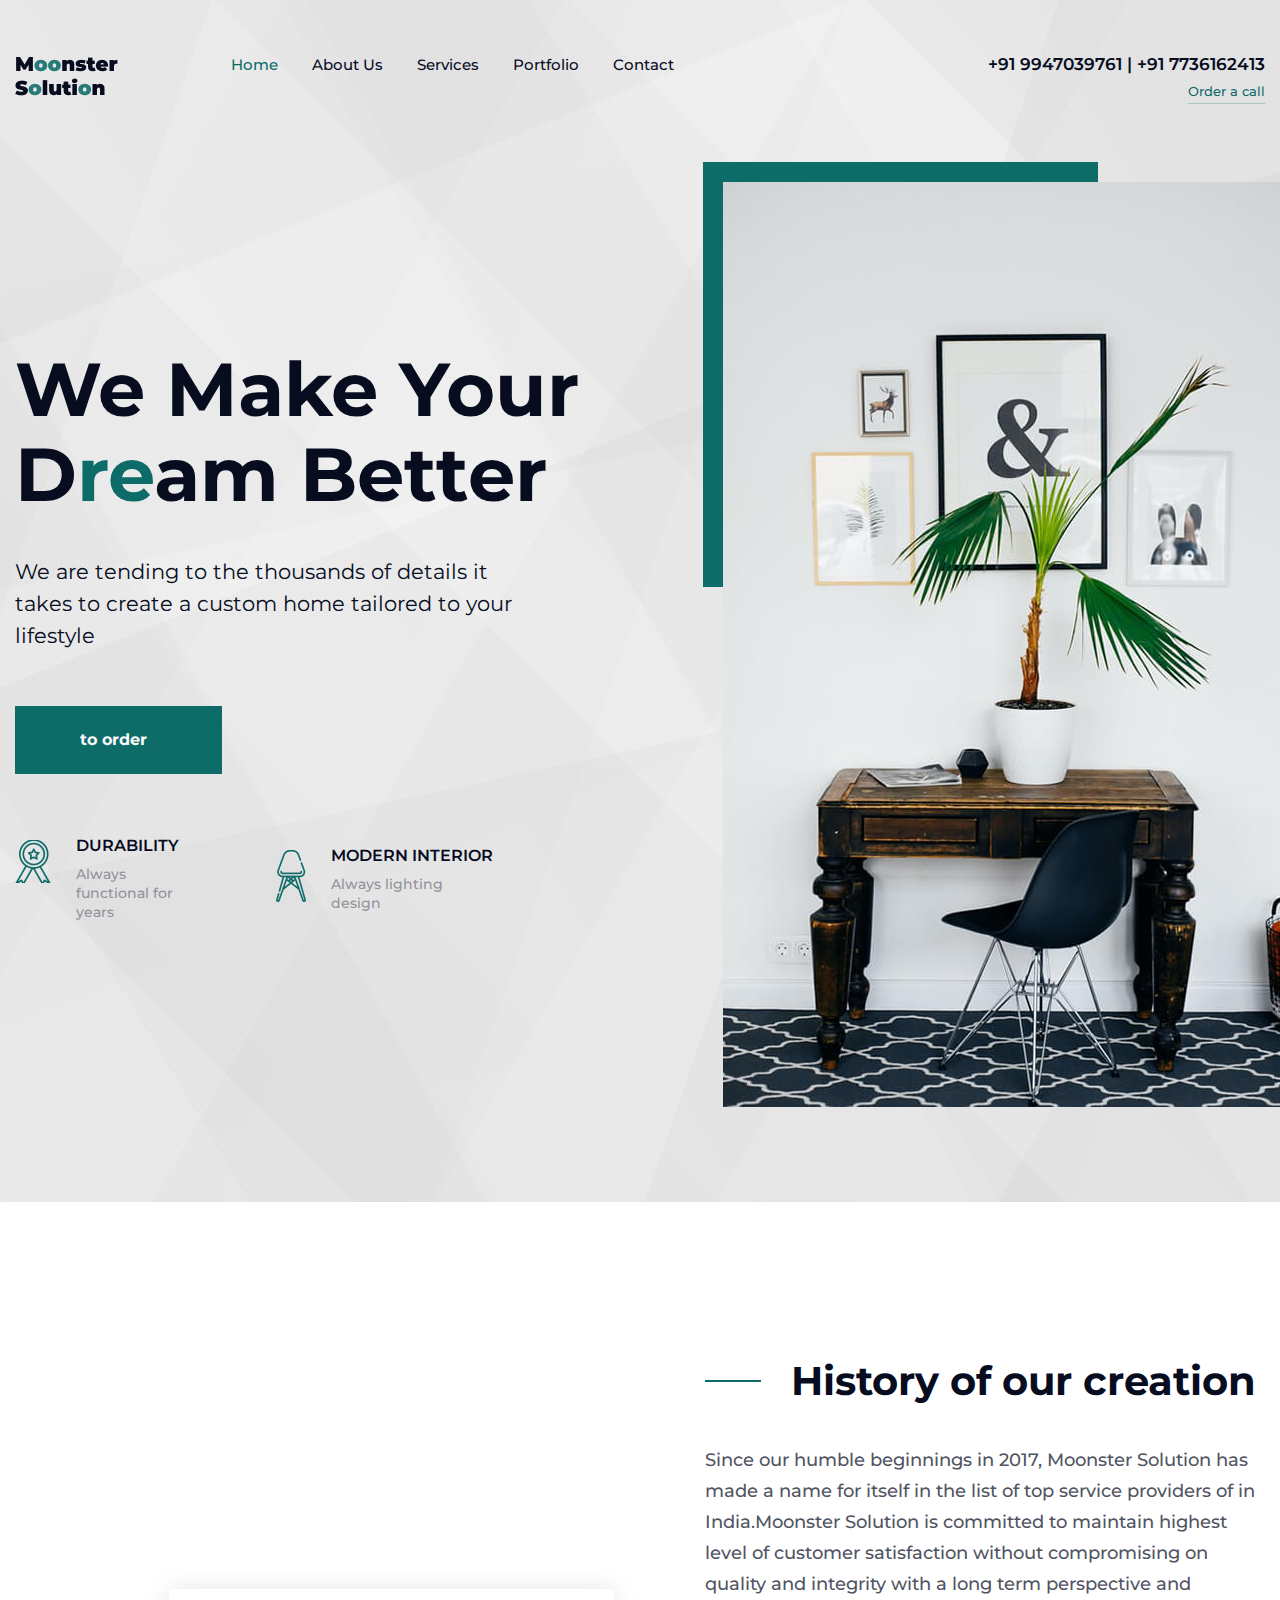
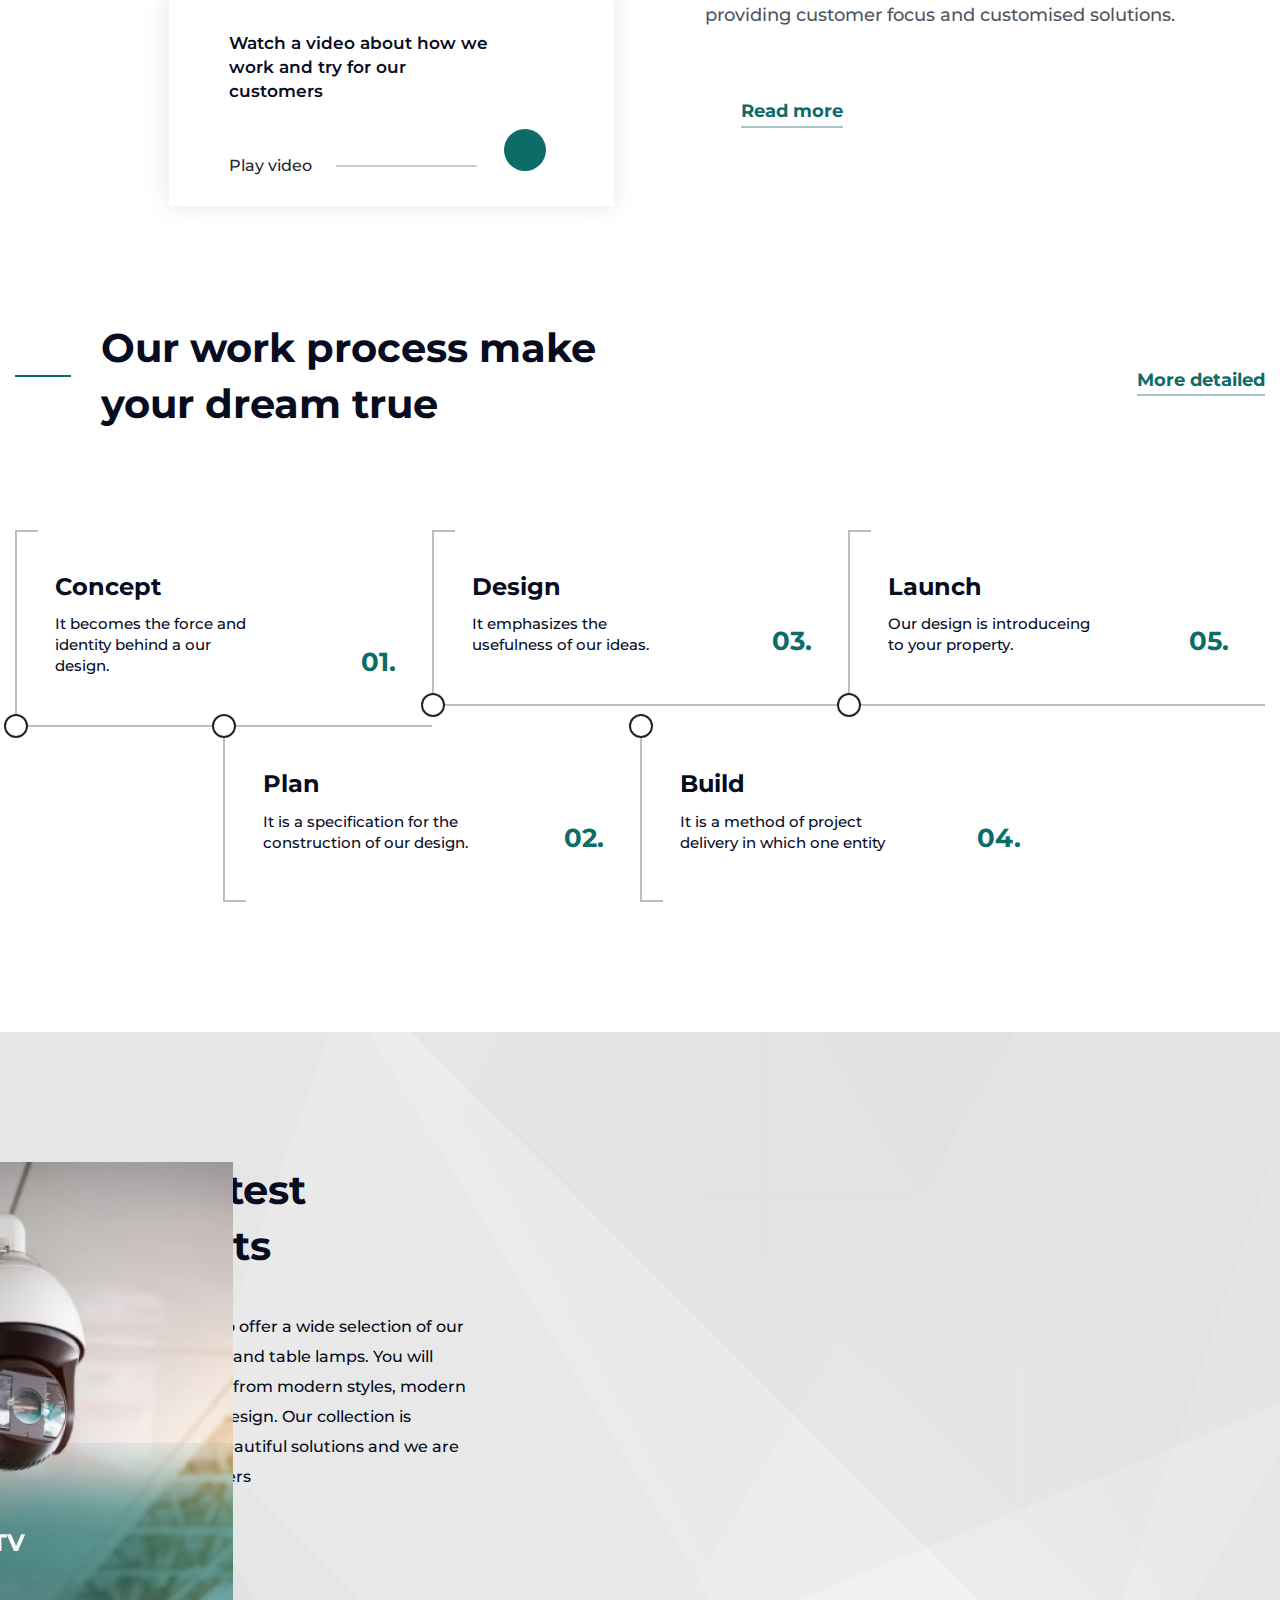
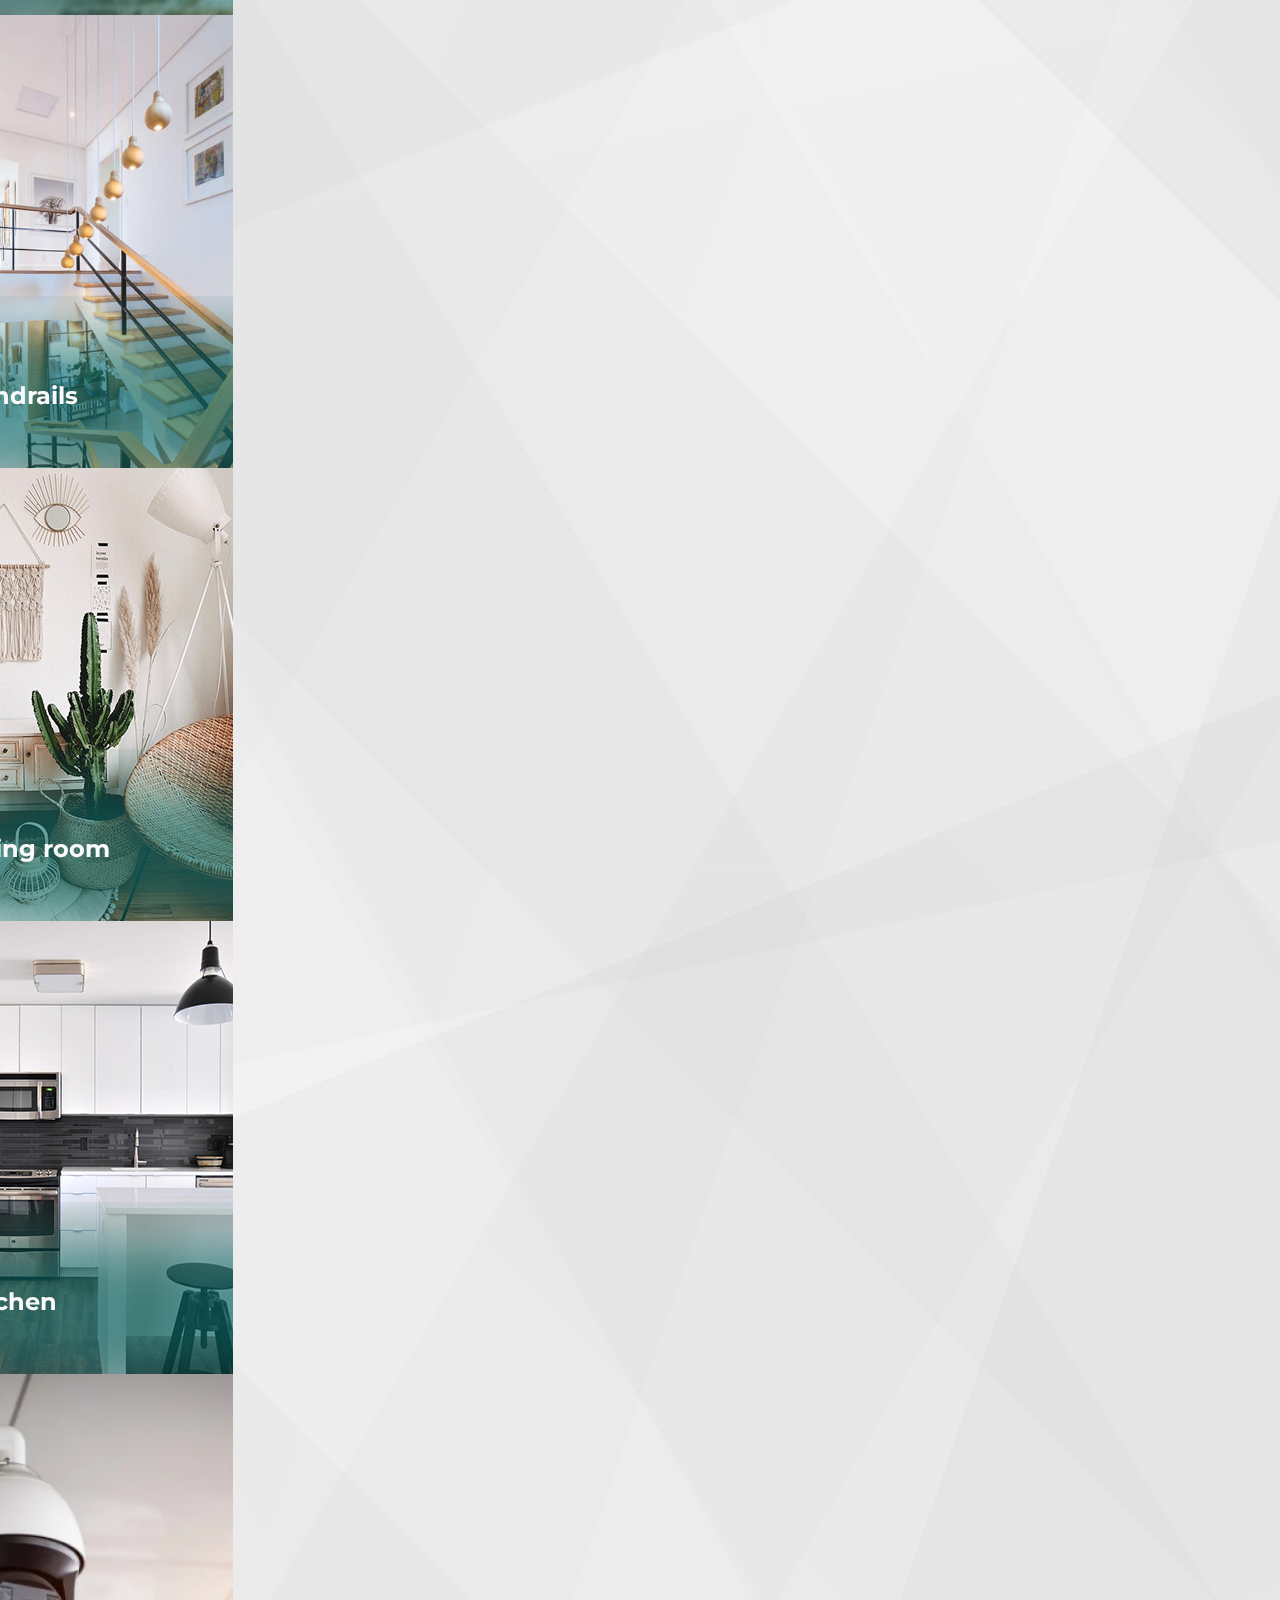
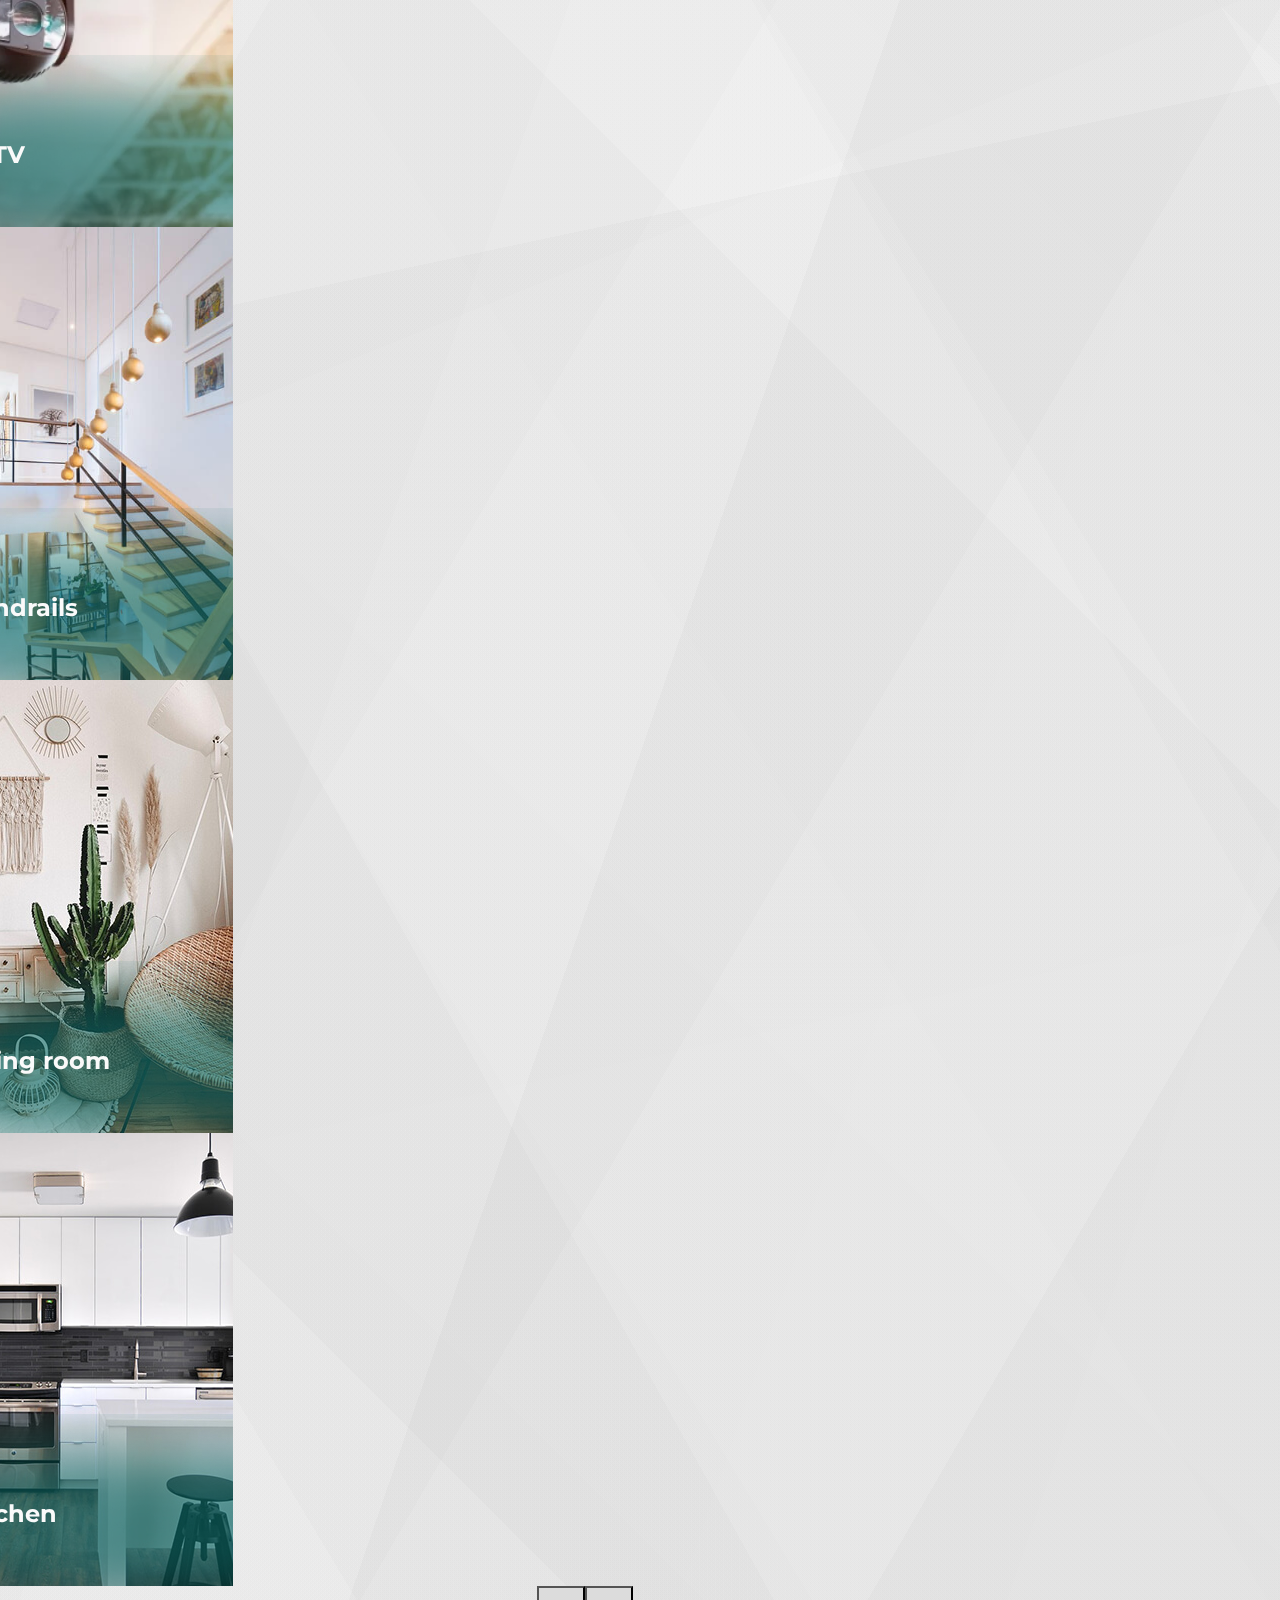
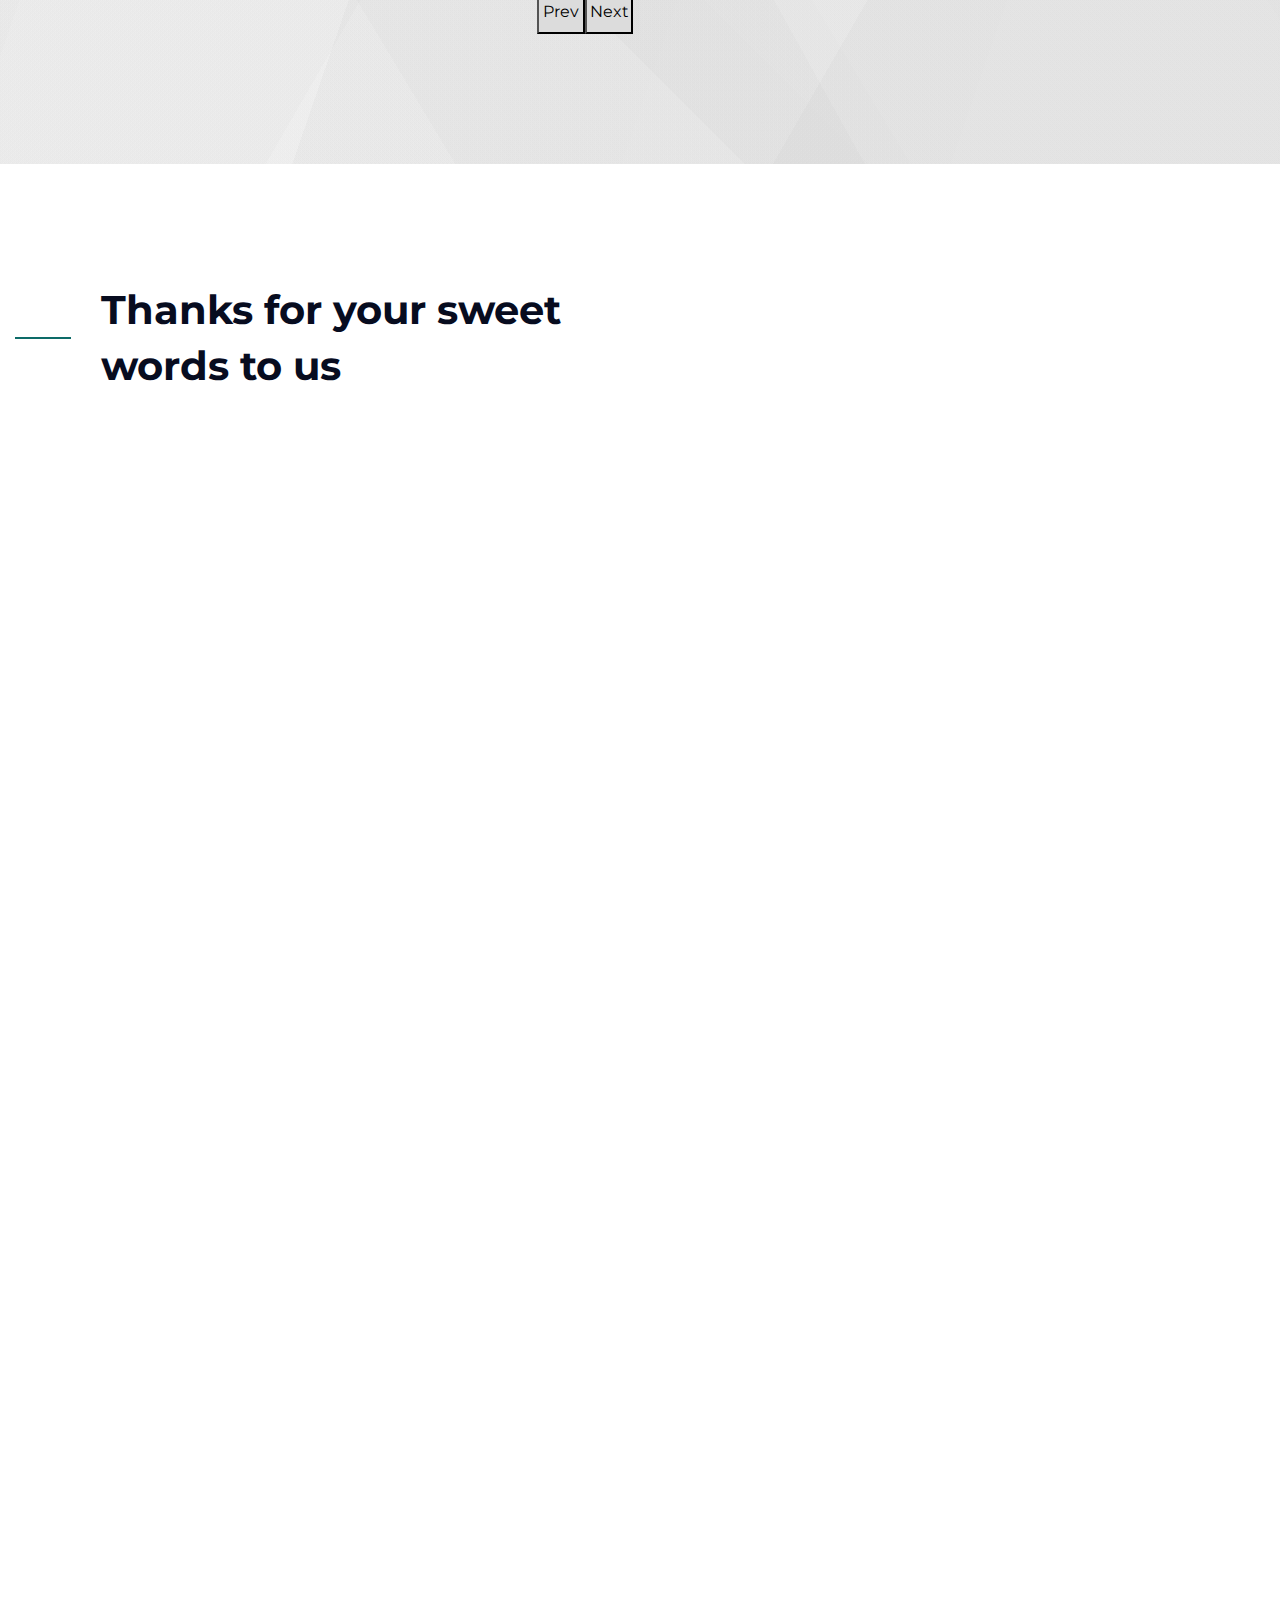
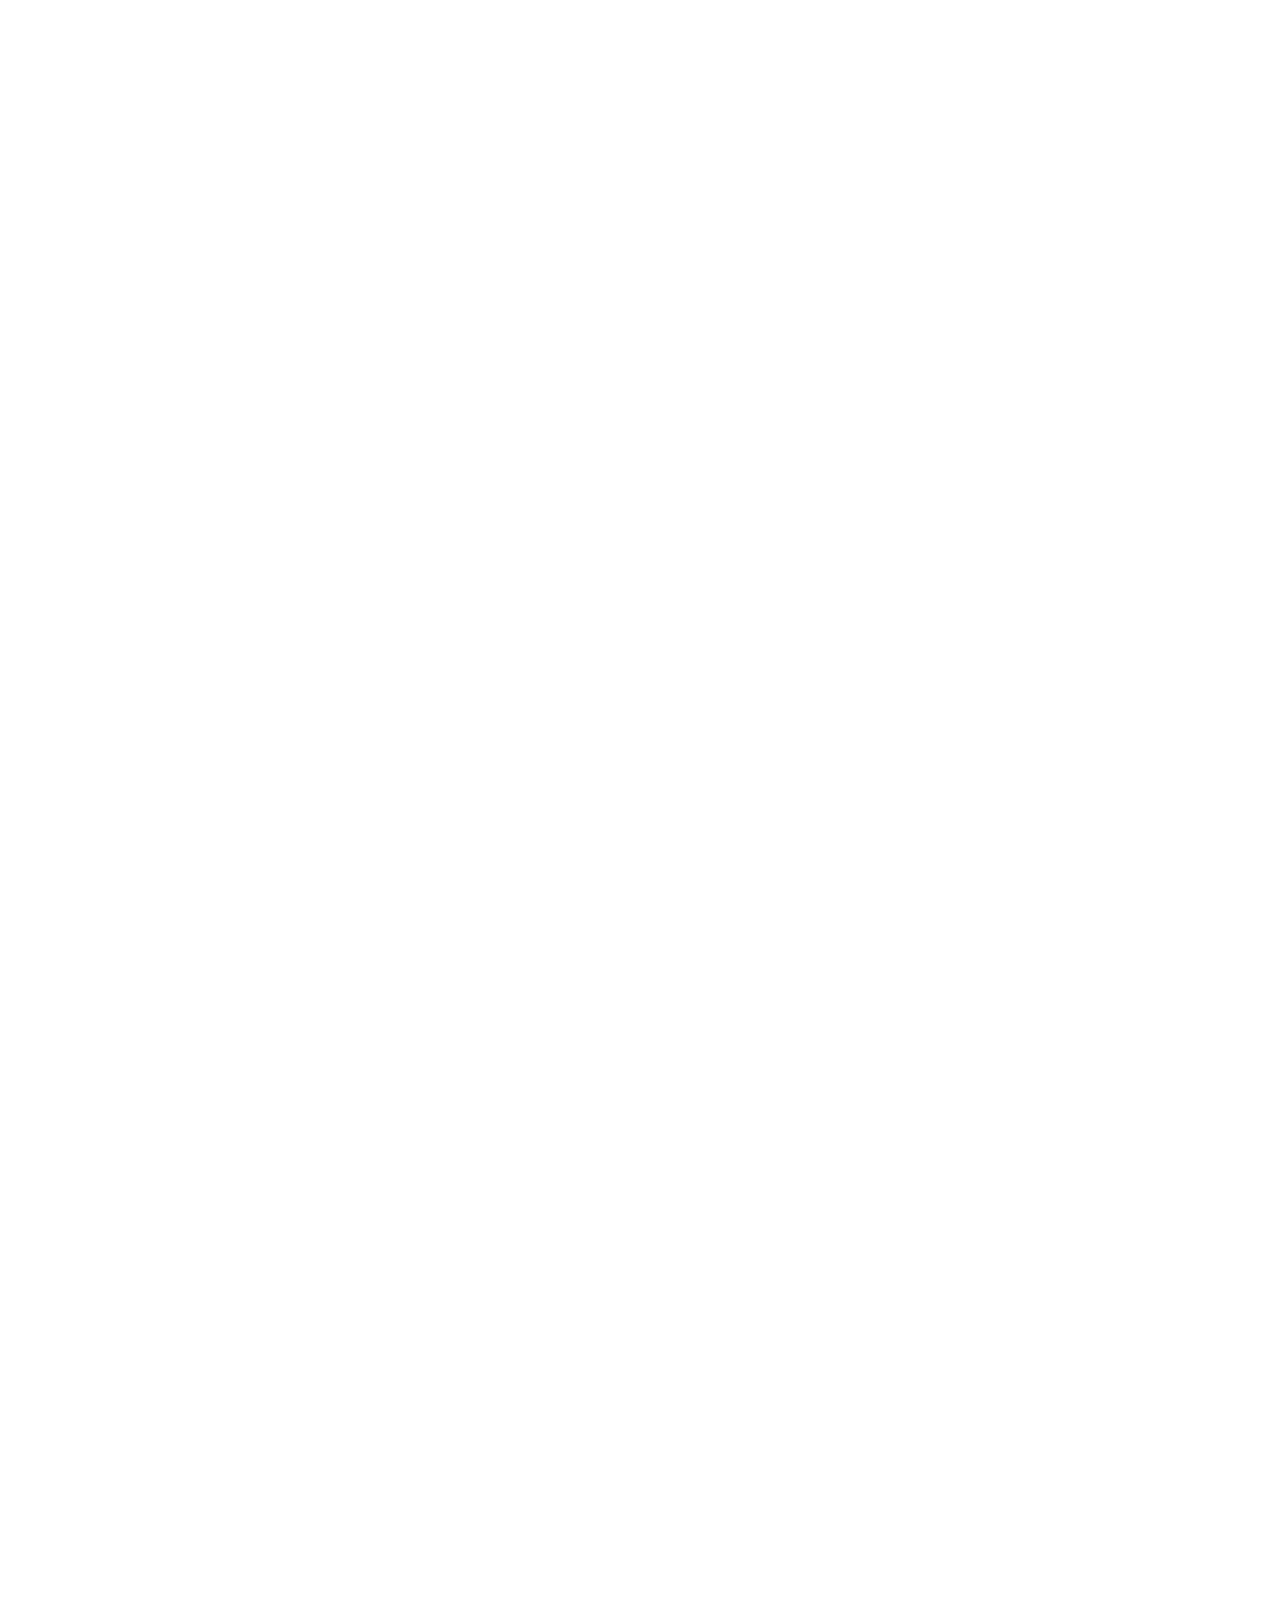
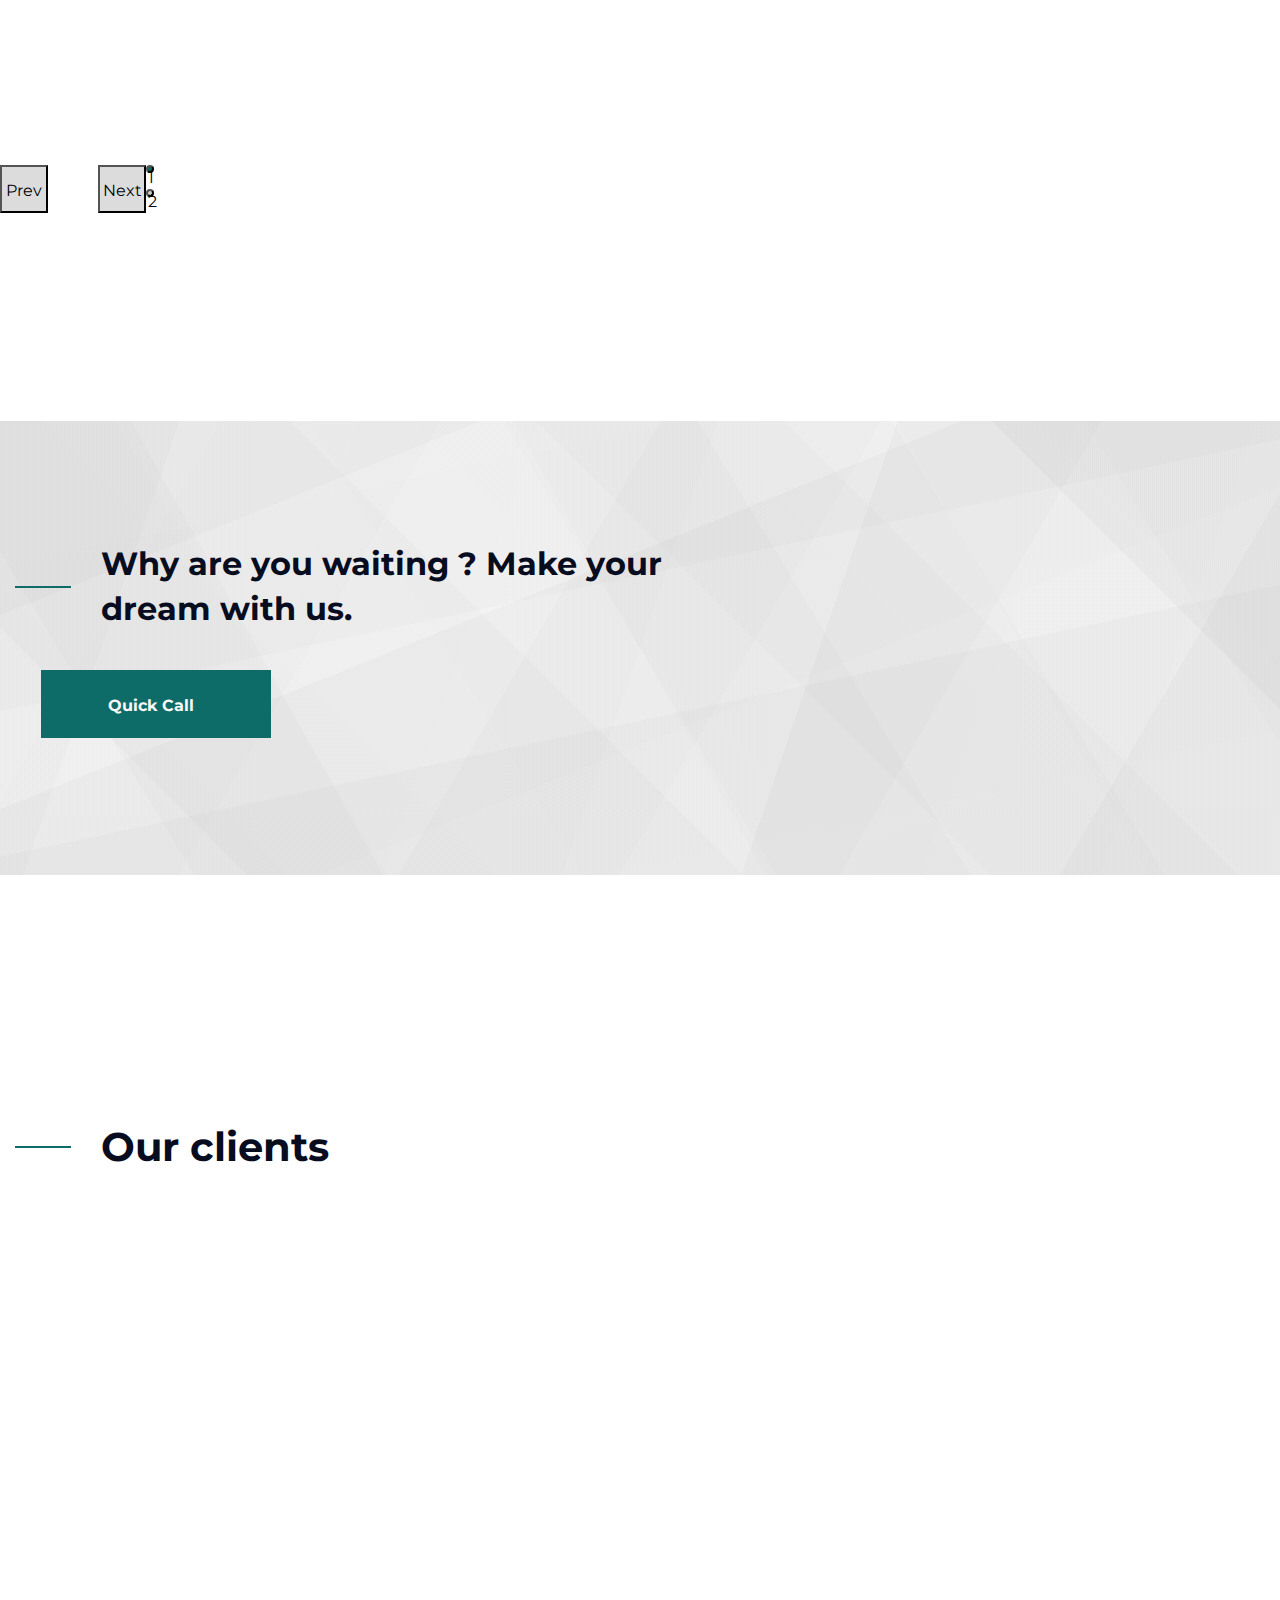
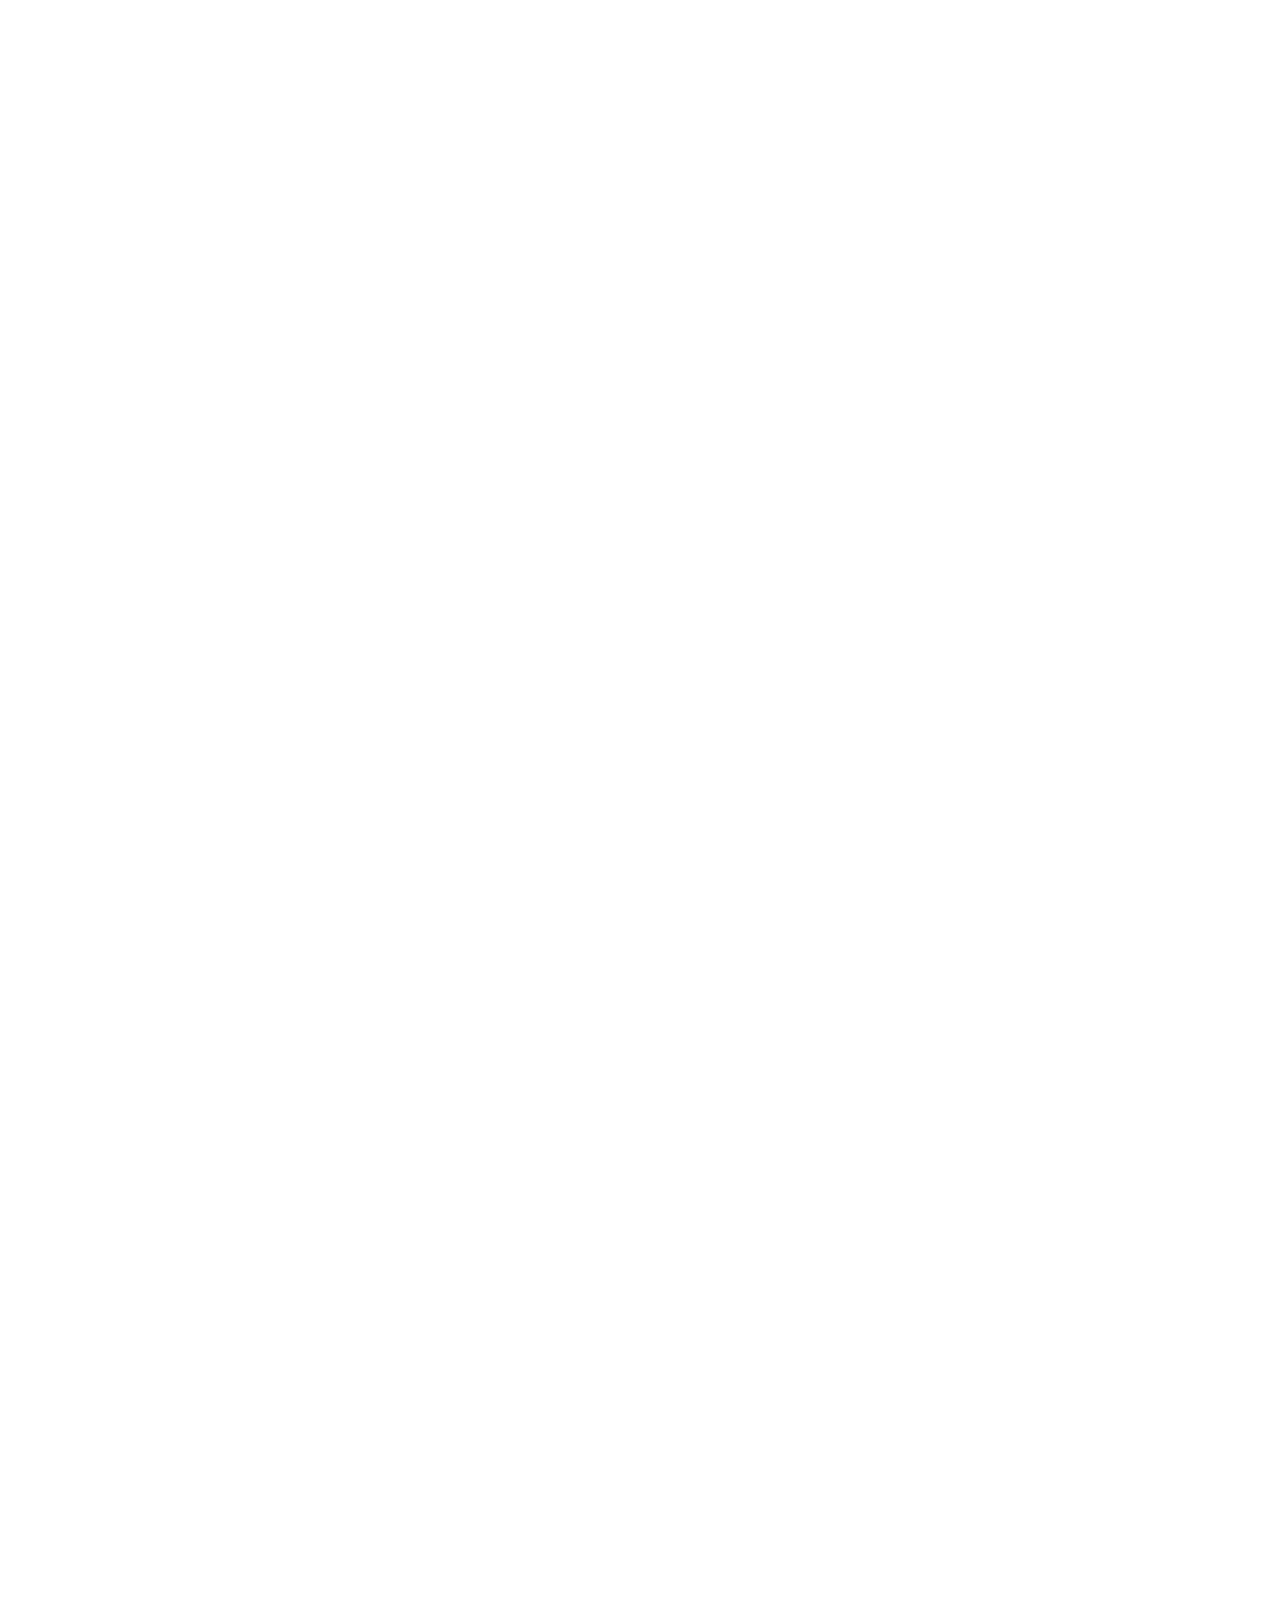
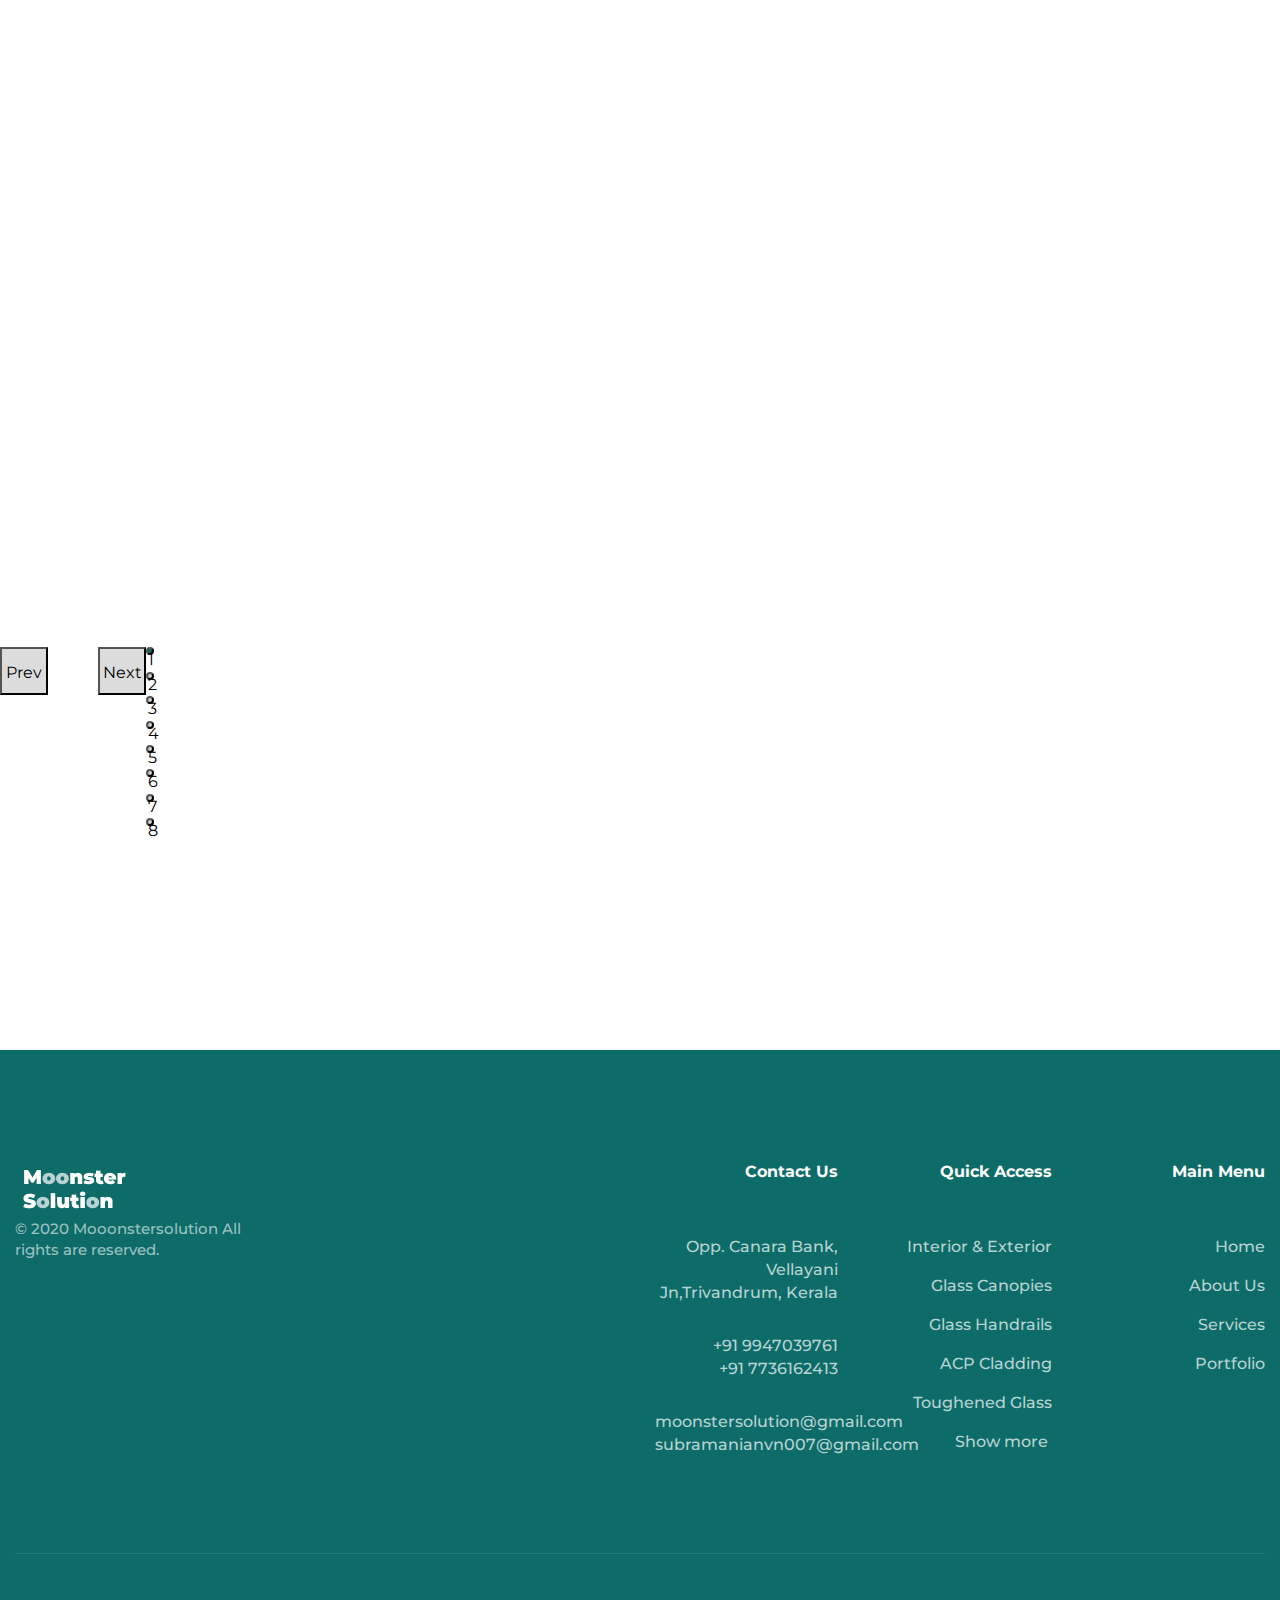
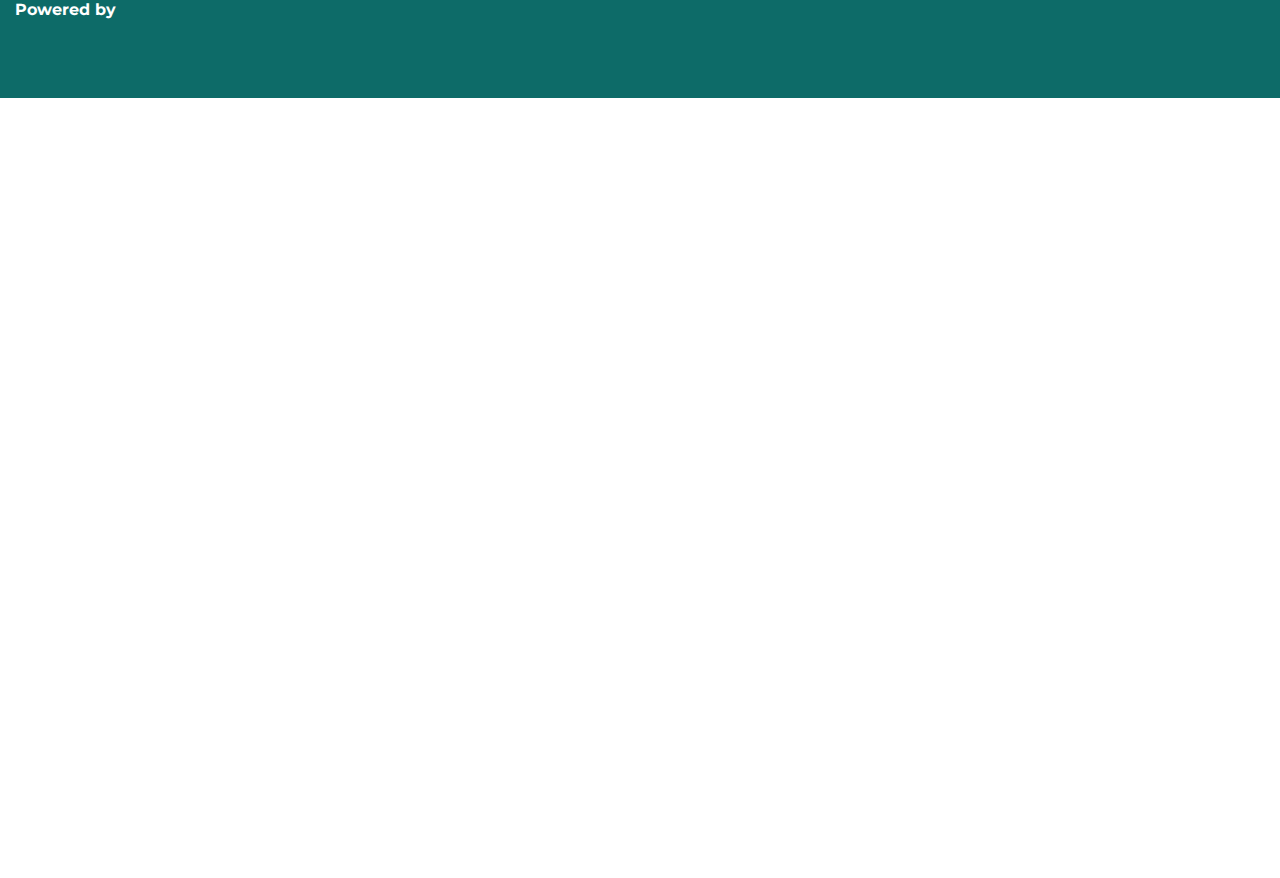
==== index.html @ 155e304c "Update index.html" ====
<!DOCTYPE html>
<html lang="en">

<head>
    <title>MOONSTERSOLUTION</title>
    <meta name="Description" content="Since our humble beginnings in 2017, Moonster Solution has made a name for itself in the list of top service providers of in India.Moonster Solution is committed to maintain highest level of customer satisfaction without
                                    compromising on quality and integrity with a long term perspective and providing customer focus and customised solutions">
    <meta name="Keywords" content="interior design thiruvananthapuram,interior design trivandrum,interior design,best interior design thiruvananthapuram,interior design in kerala,interior design in thiruvananthapuram,interior design trivandrum,cctv in  trivandrum,cctv service in  trivandrum, trivandrum,kerala,glasstop workers,interior designers in  trivandrum,interior designers in kerala,cctv in thiruvananthapuram,cctv service in thiruvananthapuram,interior designers in thiruvananthapuram.">
    <meta name="viewport" content="width=device-width, initial-scale=1.0">
    <link rel="icon" href="assets/images/favicon.png">
    <link rel="stylesheet" type="text/css" href="assets/css/animate.css">
    <link rel="stylesheet" href="https://maxcdn.bootstrapcdn.com/bootstrap/4.0.0/css/bootstrap.min.css" integrity="sha384-Gn5384xqQ1aoWXA+058RXPxPg6fy4IWvTNh0E263XmFcJlSAwiGgFAW/dAiS6JXm" crossorigin="anonymous">
    <link rel="stylesheet" href="https://cdnjs.cloudflare.com/ajax/libs/font-awesome/5.6.1/css/all.min.css" integrity="sha512-BxQjx52Ea/sanKjJ426PAhxQJ4BPfahiSb/ohtZ2Ipgrc5wyaTSgTwPhhZ/xC66vvg+N4qoDD1j0VcJAqBTjhQ==" crossorigin="anonymous" />
    <link rel="stylesheet" href="https://cdnjs.cloudflare.com/ajax/libs/line-awesome/1.3.0/line-awesome/css/line-awesome.min.css" integrity="sha512-vebUliqxrVkBy3gucMhClmyQP9On/HAWQdKDXRaAlb/FKuTbxkjPKUyqVOxAcGwFDka79eTF+YXwfke1h3/wfg==" crossorigin="anonymous"
    />
    <link rel="stylesheet" href="https://cdnjs.cloudflare.com/ajax/libs/slick-carousel/1.8.1/slick-theme.css" integrity="sha512-6lLUdeQ5uheMFbWm3CP271l14RsX1xtx+J5x2yeIDkkiBpeVTNhTqijME7GgRKKi6hCqovwCoBTlRBEC20M8Mg==" crossorigin="anonymous" />
    <link rel="stylesheet" href="https://cdnjs.cloudflare.com/ajax/libs/slick-carousel/1.8.1/slick.css" integrity="sha512-wR4oNhLBHf7smjy0K4oqzdWumd+r5/+6QO/vDda76MW5iug4PT7v86FoEkySIJft3XA0Ae6axhIvHrqwm793Nw==" crossorigin="anonymous" />
    <link rel="stylesheet" type="text/css" href="assets/css/color.css">
    <link rel="stylesheet" type="text/css" href="assets/css/style.css">
    <link rel="stylesheet" type="text/css" href="assets/css/responsive.css">
</head>


<body>


    <div class="page-loading">
        <div class="thecube">
            <div class="cube c1"></div>
            <div class="cube c2"></div>
            <div class="cube c4"></div>
            <div class="cube c3"></div>
        </div>
    </div>
    <!--page-loading end-->

    <div class="wrapper">

        <header>
            <div class="container">
                <div class="header-content">
                    <div class="logo">
                        <a href="index.html" title="">
                            <img src="assets/images/logo.png" alt="">
                        </a>
                    </div>
                    <!--logo end-->
                    <nav>
                        <ul>
                            <li><a class="active" href="index.html" title="">Home</a></li>
                            <li><a href="about.html" title="">About Us</a></li>
                            <li><a href="services.html" title="">Services</a></li>
                            <li><a href="portfolio.html" title="">Portfolio</a>
                            </li>
                            <li><a href="contact.html" title="">Contact</a></li>
                        </ul>
                    </nav>
                    <div class="contact-head-info">
                        <h4>+91 9947039761 | +91 7736162413</h4>
                        <a href="#" title="">Order a call</a>
                    </div>
                    <!--contact-head-info end-->
                    <div class="menu-btnn">
                        <div class="menu-btn">
                            <span class="bar1"></span>
                            <span class="bar2"></span>
                            <span class="bar3"></span>
                        </div>
                        <!--menu-bar end-->
                    </div>
                </div>
                <!--header-content end-->
            </div>
        </header>
        <!--header end-->

        <div class="header-search d-flex flex-wrap justify-content-center align-items-center w-100">
            <span class="search-close-btn"><i class="fas fa-times"></i></span>
            <form>
                <input type="text" placeholder="Search">
            </form>
        </div>
        <!--header-search end-->

        <div class="responsive-mobile-menu">
            <ul>
                <li><a href="index.html" title="">Home</a></li>
                <li><a href="about.html" title="">About Us</a></li>
                <li><a href="services.html" title="">Services</a></li>
                <li><a href="portfolio.html" title="">Portfolio</a>

                </li>
                <li><a href="contact.html" title="">Contact</a></li>
            </ul>
        </div>
        <!--responsive-mobile-menu end-->

        <section class="main-banner">
            <div class="container">
                <div class="row align-items-center">
                    <div class="col-lg-6">
                        <div class="banner-content">
                            <h2 class="wow fadeInUp" data-wow-duration="1000ms">We Make Your D<span>re</span>am Better</h2>
                            <p class="wow fadeInUp" data-wow-duration="1000ms" data-wow-delay="300ms">We are tending to the thousands of details it takes to create a custom home tailored to your lifestyle</p>
                            <a href="contact.html" title="" class="lnk-default wow fadeInUp" data-wow-duration="1000ms" data-wow-delay="500ms">to order <i class="la la-arrow-right"></i> <span></span></a>
                            <ul class="banz-list wow fadeInUp" data-wow-duration="1000ms" data-wow-delay="700ms">
                                <li>
                                    <div class="mint-fzt">
                                        <img src="assets/images/icon1.png" alt="">
                                        <div class="bzn-csd">
                                            <h5>Durability</h5>
                                            <span>Always functional for years</span>
                                        </div>
                                    </div>
                                </li>
                                <li>
                                    <div class="mint-fzt">
                                        <img src="assets/images/icon2.png" alt="">
                                        <div class="bzn-csd">
                                            <h5>Modern interior</h5>
                                            <span>Always lighting design </span>
                                        </div>
                                    </div>
                                </li>
                            </ul>
                            <!--banz-list end-->
                            <div class="clearfix"></div>
                        </div>
                        <!--banner-content end-->
                    </div>
                    <div class="col-lg-6">
                        <div class="banner-slider">
                            <div class="banner-slide">
                                <img src="assets/images/resources/banner3.jpg" alt="">
                            </div>

                        </div>
                        <!--banner-slider end-->
                    </div>
                </div>
            </div>
        </section>
        <!--main-banner end-->

        <section class="block pb-0">
            <div class="container">
                <div class="about-us-section">
                    <div class="row align-items-center">
                        <div class="col-lg-6">
                            <div class="abt-imgz">
                                <img class="wow fadeInUp" data-wow-duration="1000ms" src="assets/images/resources/abt1.jpg" alt="">
                                <img class="wow fadeInRight" data-wow-duration="1000ms" data-wow-delay="400ms" src="assets/images/resources/abt2.jpg" alt="">
                            </div>
                            <!--abt-imgz end-->
                            <div class="abt-txt">
                                <h4>Watch a video about how we work and try for our customers</h4>
                                <span>Play video</span>
                                <a href="assets/images/resources/production ID_3773486.mp4" title="" class="play-btn html5lightbox"><i class="fa fa-play"></i></a>
                            </div>
                        </div>
                        <div class="col-lg-6">
                            <div class="about-text">
                                <h2 class="sub-title">History of our creation</h2>
                                <p>Since our humble beginnings in 2017, Moonster Solution has made a name for itself in the list of top service providers of in India.Moonster Solution is committed to maintain highest level of customer satisfaction without
                                    compromising on quality and integrity with a long term perspective and providing customer focus and customised solutions.</p>
                                <a href="about.html" title="" class="lnk-default2">Read more <i class="la la-arrow-right"></i></a>
                            </div>
                            <!--about-text end-->
                        </div>
                    </div>
                </div>
                <!--about-us-section end-->
            </div>
        </section>


        <section class="block">
            <div class="container">
                <div class="section-title align-items-center">
                    <h3 class="sub-title">Our work process make your dream true</h3>
                    <a href="services.html" title="" class="lnk-default2">More detailed <i class="la la-arrow-right"></i></a>
                </div>
                <!--section-title end-->
                <div class="process-section">
                    <ul>
                        <li>
                            <div class="proz-mint">
                                <h3>Concept</h3>
                                <p>It becomes the force and identity behind a our design.</p>
                                <h2 class="p-num">01.</h2>
                            </div>
                            <!--proz-mint end-->
                        </li>
                        <li>
                            <div class="proz-mint">
                                <h3>Design</h3>
                                <p>It emphasizes the usefulness of our ideas.</p>
                                <h2 class="p-num">03.</h2>
                            </div>
                            <!--proz-mint end-->
                        </li>
                        <li>
                            <div class="proz-mint">
                                <h3>Launch</h3>
                                <p>Our design is introduceing to your property.</p>
                                <h2 class="p-num">05.</h2>
                            </div>
                            <!--proz-mint end-->
                        </li>
                        <li>
                            <div class="proz-mint">
                                <h3>Plan</h3>
                                <p>It is a specification for the construction of our design. </p>
                                <h2 class="p-num">02.</h2>
                            </div>
                            <!--proz-mint end-->
                        </li>
                        <li>
                            <div class="proz-mint">
                                <h3>Build</h3>
                                <p>It is a method of project delivery in which one entity</p>
                                <h2 class="p-num">04.</h2>
                            </div>
                            <!--proz-mint end-->
                        </li>
                    </ul>
                    <div class="clearfix"></div>
                </div>
                <!--process-section end-->
            </div>
        </section>

        <section class="block2">
            <div class="fixed-bg bg1"></div>
            <div class="container">
                <div class="latest-projects-section">
                    <div class="row">
                        <div class="col-lg-5">
                            <div class="project-text">
                                <h3 class="sub-title">Our latest projects</h3>
                                <p>This is why we are proud to offer a wide selection of our designer ceiling, wall, floor and table lamps. You will also find products ranging from modern styles, modern interpretations of classic design. Our collection is
                                    updated every day with beautiful solutions and we are glad that you, our customers </p>
                                <a href="portfolio.html" title="" class="lnk-default2">View more <i class="la la-arrow-right"></i></a>
                            </div>
                            <!--project-text end-->
                        </div>
                        <div class="col-lg-7">
                            <div class="project-carousel">
                                <div class="project-item">
                                    <img src="assets/images/resources/project1.jpg" alt="">
                                    <div class="project-info">
                                        <h3><a>Living room</a></h3>
                                    </div>
                                    <!--project-info end-->
                                </div>
                                <!--project-item end-->
                                <div class="project-item">
                                    <img src="assets/images/resources/project2.jpg" alt="">
                                    <div class="project-info">
                                        <h3><a>Kitchen</a></h3>
                                    </div>
                                    <!--project-info end-->
                                </div>
                                <!--project-item end-->
                                <div class="project-item">
                                    <img src="assets/images/resources/CCTV CAMERA.webp" alt="">
                                    <div class="project-info">
                                        <h3><a>CCTV</a></h3>
                                    </div>
                                    <!--project-info end-->
                                </div>
                                <!--project-item end-->
                                <div class="project-item">
                                    <img src="assets/images/resources/about2.jpg" alt="">
                                    <div class="project-info">
                                        <h3><a>Handrails</a></h3>
                                    </div>
                                    <!--project-info end-->
                                </div>
                                <!--project-item end-->
                            </div>
                            <!--project-carousel end-->
                        </div>
                    </div>
                </div>
                <!--latest-projects-section end-->
            </div>
        </section>

        <section class="block testi-section">
            <div class="container">
                <div class="section-title">
                    <h3 class="sub-title">Thanks for your sweet words to us</h3>
                </div>
                <!--section-title end-->
                <div class="testimonial-section">
                    <div class="row testi-carousel">
                        <div class="col-lg-4">
                            <div class="testi-slide">
                                <div class="testi-head">
                                    <div class="user-info">
                                        <h3>Sanju PV </h3>
                                    </div>
                                </div>
                                <p>"Awesome work. I got my home plan visualized exactly as in my dream. I suggest Pixelent to all those who want to get their floor plans picturised in 3d before construction."</p>
                                <ul class="rating">
                                    <li><i class="la la-star"></i></li>
                                    <li><i class="la la-star"></i></li>
                                    <li><i class="la la-star"></i></li>
                                    <li><i class="la la-star"></i></li>
                                    <li><i class="la la-star"></i></li>
                                </ul>
                            </div>
                            <!--testi-slide end-->
                        </div>
                        <div class="col-lg-4">
                            <div class="testi-slide">
                                <div class="testi-head">
                                    <div class="user-info">
                                        <h3>Sangeeth AV</h3>
                                    </div>
                                </div>
                                <p>"Excellent work . They designed very nicely my home . Thanks Pixelent very much. Thank You for your coordination."</p>
                                <ul class="rating">
                                    <li><i class="la la-star"></i></li>
                                    <li><i class="la la-star"></i></li>
                                    <li><i class="la la-star"></i></li>
                                    <li><i class="la la-star"></i></li>
                                    <li><i class="la la-star"></i></li>
                                </ul>
                            </div>
                            <!--testi-slide end-->
                        </div>
                        <div class="col-lg-4">
                            <div class="testi-slide">
                                <div class="testi-head">
                                    <div class="user-info">
                                        <h3>Sara Kristian</h3>
                                    </div>
                                </div>
                                <p>"Moonster solution made my home come true with perfect style and perfect combination, They are very professional and good quality work. I'm extremely satisfied with their work."</p>
                                <ul class="rating">
                                    <li><i class="la la-star"></i></li>
                                    <li><i class="la la-star"></i></li>
                                    <li><i class="la la-star"></i></li>
                                    <li><i class="la la-star"></i></li>
                                    <li><i class="la la-star"></i></li>
                                </ul>
                            </div>
                            <!--testi-slide end-->
                        </div>
                        <div class="col-lg-4">
                            <div class="testi-slide">
                                <div class="testi-head">
                                    <div class="user-info">
                                        <h3>Nabeel Naser</h3>
                                    </div>
                                </div>
                                <p> "I appreciate your dedication to the projects that you and your team are on. It is nice from the customers stand point to be able to get in touch with you and your team and you guys always made yourselves available."</p>
                                <ul class="rating">
                                    <li><i class="la la-star"></i></li>
                                    <li><i class="la la-star"></i></li>
                                    <li><i class="la la-star"></i></li>
                                    <li><i class="la la-star"></i></li>
                                    <li><i class="la la-star"></i></li>
                                </ul>
                            </div>
                            <!--testi-slide end-->
                        </div>
                    </div>
                </div>
                <!--testimonial-section end-->
            </div>
        </section>

        
        <section class="consultation-sec">
            <div class="container">
                <div class="consultation-section">
                    <div class="row align-items-center">
                        <div class="col-lg-7">
                            <div class="consult-text">
                                <h3 class="sub-title">Why are you waiting ? Make your dream with us.</h3>
                                <div class="subsc-form">
                                    <a href="tel:+919947039761" class="text-center"><button  class="lnk-default"> Quick Сall <i class="la la-arrow-right"></i> <span></span></button></a>
                                </div>
                            </div>
                            <!--consult-text end-->
                        </div>
                        <div class="col-lg-5">
                            <div class="consult-img wow slideInUp" data-wow-duration="1000ms">
                                <img src="assets/images/resources/img5.jpg" alt="">
                            </div>
                            <!--consult-img end-->
                        </div>
                    </div>
                </div>
                <!--consultation-section end-->
            </div>
        </section>

        <div style="height: 10vh;" class="d-none d-lg-block"></div>
 <!--Brands we worked together-->
        <section class="block testi-section">
            <div class="container">
                <div class="section-title">
                    <h3 class="sub-title">Our clients</h3>
                </div>

                <div class="testimonial-section">
                    <div class="row testi-carousel">
                        <div class="col-lg-4">
                            <div class="testi-slide">
                                <img class="img-fluid" src="assets/images/co1.jpg" />
                            </div>

                        </div>
                        <div class="col-lg-4">
                            <div class="testi-slide">
                                <img class="img-fluid" src="assets/images/co2.jpg" />
                            </div>

                        </div>
                        <div class="col-lg-4">
                            <div class="testi-slide">
                                <img class="img-fluid" src="assets/images/co3.jpg" />
                            </div>

                        </div>
                        <div class="col-lg-4">
                            <div class="testi-slide">
                                <img class="img-fluid" src="assets/images/co4.jpg" />
                            </div>

                        </div>
                        <div class="col-lg-4">
                            <div class="testi-slide">
                                <img class="img-fluid" src="assets/images/co4.jpg" />
                            </div>

                        </div>
                        <div class="col-lg-4">
                            <div class="testi-slide">
                                <img class="img-fluid" src="assets/images/co5.jpg" />
                            </div>

                        </div>
                        <div class="col-lg-4">
                            <div class="testi-slide">
                                <img class="img-fluid" src="assets/images/co6.jpg" />
                            </div>

                        </div>
                        <div class="col-lg-4">
                            <div class="testi-slide">
                                <img class="img-fluid" src="assets/images/co7.jpg" />
                            </div>

                        </div>
                        <div class="col-lg-4">
                            <div class="testi-slide">
                                <img class="img-fluid" src="assets/images/co8.jpg" />
                            </div>

                        </div>
                        <div class="col-lg-4">
                            <div class="testi-slide">
                                <img class="img-fluid" src="assets/images/co9.jpg" />
                            </div>

                        </div>
                    </div>
                </div>
                <!--Brands we worked together ends-->
            </div>
        </section>
        <footer>
            <div class="container">
                <div class="top-footer">
                    <div class="row">
                        <div class="col-lg-6 col-md-12">
                            <div class="widget widget-info">
                                <img class="img-fluid mx-2 mb-2" src="assets/images/logowhite.png" />
                                <span>© 2020 Mooonstersolution All rights are reserved.</span>
                                <!-- <ul class="social-links">
                                    <li><a href="#" title=""><i class="fab fa-behance"></i></a></li>
                                    <li><a href="#" title=""><i class="fab fa-instagram"></i></a></li>
                                    <li><a href="#" title=""><i class="fab fa-facebook-f"></i></a></li>
                                </ul>-->
                                <!--social-links end-->
                            </div>
                            <!--widget-info end-->
                        </div>
                        <div class="col-lg-6 col-md-12">
                            <div class="row">
                                <div class="col-lg-4 col-md-4 col-sm-6 col-12">
                                    <div class="widget widget-contact text-right">
                                        <h3 class="widget-title">Contact Us</h3>
                                        <ul class="ft-links">
                                            <li>Opp. Canara Bank, Vellayani Jn,Trivandrum, Kerala</li>
                                            <li>+91 9947039761 <br> +91 7736162413</li>
                                            <li>moonstersolution@gmail.com<br> subramanianvn007@gmail.com
                                            </li>
                                        </ul>
                                        <!--ft-links end-->
                                    </div>
                                    <!--widget-contact end-->
                                </div>
                                <div class="col-lg-4 col-md-4 col-sm-6 col-12">
                                    <div class="widget widget-category text-right">
                                        <h3 class="widget-title">Quick Access</h3>
                                        <ul class="ft-links">
                                            <li><a href="portfolio.html" title="">Interior & Exterior</a></li>
                                            <li><a href="portfolio.html" title="">Glass Canopies</a></li>
                                            <li><a href="portfolio.html" title="">Glass Handrails</a></li>
                                            <li><a href="portfolio.html" title="">ACP Cladding</a></li>
                                            <li><a href="portfolio.html" title="">Toughened Glass</a></li>
                                            <li><a href="portfolio.html" title="">Show more<i class="ml-1 la la-arrow-right"></i></a></li>
                                        </ul>

                                        <!--ft-links end-->
                                    </div>
                                    <!--widget-contact end-->
                                </div>
                                <div class="col-lg-4 col-md-4 col-sm-12 col-12">
                                    <div class="widget widget-company text-right">
                                        <h3 class="widget-title">Main Menu</h3>
                                        <ul class="ft-links">
                                            <li><a href="index.html" title="">Home</a></li>
                                            <li><a href="about.html" title="">About Us</a></li>
                                            <li><a href="services.html" title="">Services</a></li>
                                            <li><a href="portfolio.html" title="">Portfolio</a></li>
                                        </ul>
                                        <!--ft-links end-->
                                    </div>
                                    <!--widget-contact end-->
                                </div>
                            </div>
                        </div>
                    </div>
                </div>
                <!--top-footer end-->
                <div class="bottom-footer">
                    <div class="ft-logo">
                        <p class="widget-title">Powered by<img class="ml-3" src="assets/images/company.png" alt=""></p>
                    </div>
                </div>
                <!--bottom-footer end-->
            </div>
        </footer>
        <!--footer end-->

    </div>
    <!--wrapper end-->



    <script src="https://cdnjs.cloudflare.com/ajax/libs/jquery/1.12.4/jquery.min.js" integrity="sha512-jGsMH83oKe9asCpkOVkBnUrDDTp8wl+adkB2D+//JtlxO4SrLoJdhbOysIFQJloQFD+C4Fl1rMsQZF76JjV0eQ==" crossorigin="anonymous"></script>

    <script src="https://cdnjs.cloudflare.com/ajax/libs/popper.js/1.12.9/umd/popper.min.js" integrity="sha384-ApNbgh9B+Y1QKtv3Rn7W3mgPxhU9K/ScQsAP7hUibX39j7fakFPskvXusvfa0b4Q" crossorigin="anonymous"></script>
    <script src="https://maxcdn.bootstrapcdn.com/bootstrap/4.0.0/js/bootstrap.min.js" integrity="sha384-JZR6Spejh4U02d8jOt6vLEHfe/JQGiRRSQQxSfFWpi1MquVdAyjUar5+76PVCmYl" crossorigin="anonymous"></script>
    <script src="assets/js/plugin/slick.min.js"></script>
    <script src="assets/js/plugin/html5lightbox.js"></script>
    <script src="assets/js/placeholdem.min.js"></script>
    <script src="assets/js/wow.min.js"></script>
    <script src="assets/js/script.js"></script>


</body>


</html>
---- assets/css/color.css ----
nav ul li a:hover,
.contact-head-info > a,
.banner-content > h2 span,
.lnk-default2,
.lnk-default2:hover,
.p-num,
.rating li,
.blog-title a:hover,
.contact-head-info > a:hover,
nav ul li a.active,
.award-col > h2,
.wid-post-info > h3:hover,
.wid-post-info > h3:hover a,
.arch-list li a:hover,
.tags_list li a:hover,
.pagination-mint .page-link:hover,
input#amount,
.view-details:hover,
.shop-info > h3:hover a,
.add-cart,
.cart-btn-circle,
.catg-controls li a:hover,
.social-links.without-bg li a,
.option-set li a.selected {
	color: #0d6b68;
}

.responsive-mobile-menu,
.lnk-default,
.banner-slide:before,
.play-btn,
.sub-title:before,
.team-head,
.slick-prev:hover,
.slick-next:hover,
.slick-dots li.slick-active button,
.category,
footer,
.cart-number,
.banner-slider .slick-prev:hover,
.banner-slider .slick-next:hover,
nav ul ul,
.pger-imgs:before,
.dott,
.paginated li a:hover,
.widget-search form button,
.tags-list li a:hover,
.ui-slider-horizontal .ui-slider-range,
.add-to-cart:hover,
.status,
input:checked + .slider,
.btn-default,
.cart-btn-circle:hover,
.contact_info,
.search-close-btn:hover,
.thecube .cube:before,
.failed,
.text-info {
	background-color: #0d6b68;
 }

.proz-mint:after,
.dott:before,
.ui-slider-horizontal .ui-slider-handle,
.form-control:focus {
	border-color: #0d6b68;
}
---- assets/css/style.css ----
/*===================== TABLE OF CONTENT =======================

1 - UNIQUE HOMEPAGE 
2 - RESET CSS
3 - ABOUT US
4 - TEAM
5 - PROCESS SECTION
6 - LATEST PROJECTS
7 - TESTIONIAL SECTION
8 - CONSULTATION HELP
9 - BLOG POSTS SECTION

=============================================================*/


/* IMPORTING GOOGLE FONTS */

@import url('https://fonts.googleapis.com/css2?family=Montserrat:ital,wght@0,100;0,200;0,300;0,400;0,500;0,600;0,700;0,800;0,900;1,200;1,300;1,400;1,500;1,600;1,700;1,800;1,900&amp;display=swap');

/* RESET CSS */

html,
body,
div,
span,
applet,
object,
iframe,
h1,
h2,
h3,
h4,
h5,
h6,
p,
blockquote,
pre,
a,
abbr,
acronym,
address,
big,
cite,
code,
del,
dfn,
em,
img,
ins,
kbd,
q,
s,
samp,
small,
strike,
strong,
sub,
sup,
tt,
var,
b,
u,
i,
center,
dl,
dt,
dd,
ol,
ul,
li,
fieldset,
form,
label,
legend,
table,
caption,
tbody,
tfoot,
thead,
tr,
th,
td,
article,
aside,
canvas,
details,
embed,
figure,
figcaption,
footer,
header,
hgroup,
menu,
nav,
output,
ruby,
section,
summary,
time,
mark,
audio,
video {
    margin: 0;
    padding: 0;
    border: 0;
    font-size: 100%;
    font: inherit;
    vertical-align: baseline;
}

article,
aside,
details,
figcaption,
figure,
footer,
header,
hgroup,
menu,
nav,
section {
    display: block;
}

body {
    font-family: 'Montserrat', sans-serif;
    line-height: 1.4;
    overflow-x: hidden;
    font-weight: 400;
}

ul {
    list-style: none;
}

a:hover {
    text-decoration: none;
    color: inherit;
}

blockquote,
q {
    quotes: none;
}

blockquote:before,
blockquote:after,
q:before,
q:after {
    content: '';
    content: none;
}

button {
    outline: none;
    cursor: pointer;
}

button:focus {
    outline: none;
}

table {
    border-collapse: collapse;
    border-spacing: 0;
}

* {
    margin: 0;
    padding: 0;
}

a:focus {
    text-decoration: none;
    outline: none;
}

button {
    outline: none;
}

input {
    outline: none;
}

input:focus {
    background-color: inherit;
}

textarea {
    outline: none;
}

section {
    display: block;
    position: relative;
}

p {}

a {
    color: inherit;
}

img {
    vertical-align: middle;
    height: auto;
    display: inline-block;
}


/* CROSS BROWSER COMPATABILITY */

.lnk-default:before,
.team:before,
.figcaption,
.slick-prev,
.slick-next,
.slick-prev:before,
.slick-next:before,
.contact-head-info>a:before,
.lnk-default2:before,
.responsive-mobile-menu,
a,
nav ul ul,
.project-item>img,
.post-thumbnail>img,
.wid-post-thumb:before,
.add-to-cart i,
.header-search,
.search-close-btn,
header.sticky .header-content {
    -webkit-transition: all 0.4s ease-in-out;
    -moz-transition: all 0.4s ease-in-out;
    -ms-transition: all 0.4s ease-in-out;
    -o-transition: all 0.4s ease-in-out;
    transition: all 0.4s ease-in-out;
}

.cart-number,
.lnk-default span,
.play-btn,
.proz-mint:after,
.testi-head>img,
.slick-dots li button,
.ui-slider-horizontal .ui-slider-handle,
.add-to-cart,
.slider.round:before,
.cart-btn-circle,
.form-submit,
.form-submit button {
    -webkit-border-radius: 50%;
    -moz-border-radius: 50%;
    -ms-border-radius: 50%;
    -o-border-radius: 50%;
    border-radius: 50%;
}

.container {
    max-width: 1430px;
    padding: 0 15px;
}

.custom-container {
    max-width: 1370px;
    padding: 0 15px;
    margin: 0 auto;
}

.clearfix {
    clear: both;
}

.fixed-bg {
    position: absolute;
    top: 0;
    left: 0;
    width: 100%;
    height: 100%;
    background-size: cover;
    background-repeat: no-repeat;
    z-index: -1;
}

.bg1 {
    background-image: linear-gradient(158deg, rgba(84, 84, 84, 0.03) 0%, rgba(84, 84, 84, 0.03) 20%, rgba(219, 219, 219, 0.03) 20%, rgba(219, 219, 219, 0.03) 40%, rgba(54, 54, 54, 0.03) 40%, rgba(54, 54, 54, 0.03) 60%, rgba(99, 99, 99, 0.03) 60%, rgba(99, 99, 99, 0.03) 80%, rgba(92, 92, 92, 0.03) 80%, rgba(92, 92, 92, 0.03) 100%), linear-gradient(45deg, rgba(221, 221, 221, 0.02) 0%, rgba(221, 221, 221, 0.02) 14.286%, rgba(8, 8, 8, 0.02) 14.286%, rgba(8, 8, 8, 0.02) 28.572%, rgba(52, 52, 52, 0.02) 28.572%, rgba(52, 52, 52, 0.02) 42.858%, rgba(234, 234, 234, 0.02) 42.858%, rgba(234, 234, 234, 0.02) 57.144%, rgba(81, 81, 81, 0.02) 57.144%, rgba(81, 81, 81, 0.02) 71.42999999999999%, rgba(239, 239, 239, 0.02) 71.43%, rgba(239, 239, 239, 0.02) 85.71600000000001%, rgba(187, 187, 187, 0.02) 85.716%, rgba(187, 187, 187, 0.02) 100.002%), linear-gradient(109deg, rgba(33, 33, 33, 0.03) 0%, rgba(33, 33, 33, 0.03) 12.5%, rgba(147, 147, 147, 0.03) 12.5%, rgba(147, 147, 147, 0.03) 25%, rgba(131, 131, 131, 0.03) 25%, rgba(131, 131, 131, 0.03) 37.5%, rgba(151, 151, 151, 0.03) 37.5%, rgba(151, 151, 151, 0.03) 50%, rgba(211, 211, 211, 0.03) 50%, rgba(211, 211, 211, 0.03) 62.5%, rgba(39, 39, 39, 0.03) 62.5%, rgba(39, 39, 39, 0.03) 75%, rgba(55, 55, 55, 0.03) 75%, rgba(55, 55, 55, 0.03) 87.5%, rgba(82, 82, 82, 0.03) 87.5%, rgba(82, 82, 82, 0.03) 100%), linear-gradient(348deg, rgba(42, 42, 42, 0.02) 0%, rgba(42, 42, 42, 0.02) 20%, rgba(8, 8, 8, 0.02) 20%, rgba(8, 8, 8, 0.02) 40%, rgba(242, 242, 242, 0.02) 40%, rgba(242, 242, 242, 0.02) 60%, rgba(42, 42, 42, 0.02) 60%, rgba(42, 42, 42, 0.02) 80%, rgba(80, 80, 80, 0.02) 80%, rgba(80, 80, 80, 0.02) 100%), linear-gradient(120deg, rgba(106, 106, 106, 0.03) 0%, rgba(106, 106, 106, 0.03) 14.286%, rgba(67, 67, 67, 0.03) 14.286%, rgba(67, 67, 67, 0.03) 28.572%, rgba(134, 134, 134, 0.03) 28.572%, rgba(134, 134, 134, 0.03) 42.858%, rgba(19, 19, 19, 0.03) 42.858%, rgba(19, 19, 19, 0.03) 57.144%, rgba(101, 101, 101, 0.03) 57.144%, rgba(101, 101, 101, 0.03) 71.42999999999999%, rgba(205, 205, 205, 0.03) 71.43%, rgba(205, 205, 205, 0.03) 85.71600000000001%, rgba(53, 53, 53, 0.03) 85.716%, rgba(53, 53, 53, 0.03) 100.002%), linear-gradient(45deg, rgba(214, 214, 214, 0.03) 0%, rgba(214, 214, 214, 0.03) 16.667%, rgba(255, 255, 255, 0.03) 16.667%, rgba(255, 255, 255, 0.03) 33.334%, rgba(250, 250, 250, 0.03) 33.334%, rgba(250, 250, 250, 0.03) 50.001000000000005%, rgba(231, 231, 231, 0.03) 50.001%, rgba(231, 231, 231, 0.03) 66.668%, rgba(241, 241, 241, 0.03) 66.668%, rgba(241, 241, 241, 0.03) 83.33500000000001%, rgba(31, 31, 31, 0.03) 83.335%, rgba(31, 31, 31, 0.03) 100.002%), linear-gradient(59deg, rgba(224, 224, 224, 0.03) 0%, rgba(224, 224, 224, 0.03) 12.5%, rgba(97, 97, 97, 0.03) 12.5%, rgba(97, 97, 97, 0.03) 25%, rgba(143, 143, 143, 0.03) 25%, rgba(143, 143, 143, 0.03) 37.5%, rgba(110, 110, 110, 0.03) 37.5%, rgba(110, 110, 110, 0.03) 50%, rgba(34, 34, 34, 0.03) 50%, rgba(34, 34, 34, 0.03) 62.5%, rgba(155, 155, 155, 0.03) 62.5%, rgba(155, 155, 155, 0.03) 75%, rgba(249, 249, 249, 0.03) 75%, rgba(249, 249, 249, 0.03) 87.5%, rgba(179, 179, 179, 0.03) 87.5%, rgba(179, 179, 179, 0.03) 100%), linear-gradient(241deg, rgba(58, 58, 58, 0.02) 0%, rgba(58, 58, 58, 0.02) 25%, rgba(124, 124, 124, 0.02) 25%, rgba(124, 124, 124, 0.02) 50%, rgba(254, 254, 254, 0.02) 50%, rgba(254, 254, 254, 0.02) 75%, rgba(52, 52, 52, 0.02) 75%, rgba(52, 52, 52, 0.02) 100%), linear-gradient(90deg, #ffffff, #ffffff);
}

.bg2 {
    background-image: linear-gradient(158deg, rgba(84, 84, 84, 0.03) 0%, rgba(84, 84, 84, 0.03) 20%, rgba(219, 219, 219, 0.03) 20%, rgba(219, 219, 219, 0.03) 40%, rgba(54, 54, 54, 0.03) 40%, rgba(54, 54, 54, 0.03) 60%, rgba(99, 99, 99, 0.03) 60%, rgba(99, 99, 99, 0.03) 80%, rgba(92, 92, 92, 0.03) 80%, rgba(92, 92, 92, 0.03) 100%), linear-gradient(45deg, rgba(221, 221, 221, 0.02) 0%, rgba(221, 221, 221, 0.02) 14.286%, rgba(8, 8, 8, 0.02) 14.286%, rgba(8, 8, 8, 0.02) 28.572%, rgba(52, 52, 52, 0.02) 28.572%, rgba(52, 52, 52, 0.02) 42.858%, rgba(234, 234, 234, 0.02) 42.858%, rgba(234, 234, 234, 0.02) 57.144%, rgba(81, 81, 81, 0.02) 57.144%, rgba(81, 81, 81, 0.02) 71.42999999999999%, rgba(239, 239, 239, 0.02) 71.43%, rgba(239, 239, 239, 0.02) 85.71600000000001%, rgba(187, 187, 187, 0.02) 85.716%, rgba(187, 187, 187, 0.02) 100.002%), linear-gradient(109deg, rgba(33, 33, 33, 0.03) 0%, rgba(33, 33, 33, 0.03) 12.5%, rgba(147, 147, 147, 0.03) 12.5%, rgba(147, 147, 147, 0.03) 25%, rgba(131, 131, 131, 0.03) 25%, rgba(131, 131, 131, 0.03) 37.5%, rgba(151, 151, 151, 0.03) 37.5%, rgba(151, 151, 151, 0.03) 50%, rgba(211, 211, 211, 0.03) 50%, rgba(211, 211, 211, 0.03) 62.5%, rgba(39, 39, 39, 0.03) 62.5%, rgba(39, 39, 39, 0.03) 75%, rgba(55, 55, 55, 0.03) 75%, rgba(55, 55, 55, 0.03) 87.5%, rgba(82, 82, 82, 0.03) 87.5%, rgba(82, 82, 82, 0.03) 100%), linear-gradient(348deg, rgba(42, 42, 42, 0.02) 0%, rgba(42, 42, 42, 0.02) 20%, rgba(8, 8, 8, 0.02) 20%, rgba(8, 8, 8, 0.02) 40%, rgba(242, 242, 242, 0.02) 40%, rgba(242, 242, 242, 0.02) 60%, rgba(42, 42, 42, 0.02) 60%, rgba(42, 42, 42, 0.02) 80%, rgba(80, 80, 80, 0.02) 80%, rgba(80, 80, 80, 0.02) 100%), linear-gradient(120deg, rgba(106, 106, 106, 0.03) 0%, rgba(106, 106, 106, 0.03) 14.286%, rgba(67, 67, 67, 0.03) 14.286%, rgba(67, 67, 67, 0.03) 28.572%, rgba(134, 134, 134, 0.03) 28.572%, rgba(134, 134, 134, 0.03) 42.858%, rgba(19, 19, 19, 0.03) 42.858%, rgba(19, 19, 19, 0.03) 57.144%, rgba(101, 101, 101, 0.03) 57.144%, rgba(101, 101, 101, 0.03) 71.42999999999999%, rgba(205, 205, 205, 0.03) 71.43%, rgba(205, 205, 205, 0.03) 85.71600000000001%, rgba(53, 53, 53, 0.03) 85.716%, rgba(53, 53, 53, 0.03) 100.002%), linear-gradient(45deg, rgba(214, 214, 214, 0.03) 0%, rgba(214, 214, 214, 0.03) 16.667%, rgba(255, 255, 255, 0.03) 16.667%, rgba(255, 255, 255, 0.03) 33.334%, rgba(250, 250, 250, 0.03) 33.334%, rgba(250, 250, 250, 0.03) 50.001000000000005%, rgba(231, 231, 231, 0.03) 50.001%, rgba(231, 231, 231, 0.03) 66.668%, rgba(241, 241, 241, 0.03) 66.668%, rgba(241, 241, 241, 0.03) 83.33500000000001%, rgba(31, 31, 31, 0.03) 83.335%, rgba(31, 31, 31, 0.03) 100.002%), linear-gradient(59deg, rgba(224, 224, 224, 0.03) 0%, rgba(224, 224, 224, 0.03) 12.5%, rgba(97, 97, 97, 0.03) 12.5%, rgba(97, 97, 97, 0.03) 25%, rgba(143, 143, 143, 0.03) 25%, rgba(143, 143, 143, 0.03) 37.5%, rgba(110, 110, 110, 0.03) 37.5%, rgba(110, 110, 110, 0.03) 50%, rgba(34, 34, 34, 0.03) 50%, rgba(34, 34, 34, 0.03) 62.5%, rgba(155, 155, 155, 0.03) 62.5%, rgba(155, 155, 155, 0.03) 75%, rgba(249, 249, 249, 0.03) 75%, rgba(249, 249, 249, 0.03) 87.5%, rgba(179, 179, 179, 0.03) 87.5%, rgba(179, 179, 179, 0.03) 100%), linear-gradient(241deg, rgba(58, 58, 58, 0.02) 0%, rgba(58, 58, 58, 0.02) 25%, rgba(124, 124, 124, 0.02) 25%, rgba(124, 124, 124, 0.02) 50%, rgba(254, 254, 254, 0.02) 50%, rgba(254, 254, 254, 0.02) 75%, rgba(52, 52, 52, 0.02) 75%, rgba(52, 52, 52, 0.02) 100%), linear-gradient(90deg, #ffffff, #ffffff);
}


/* ================ HEADER ================ */

header {
    position: absolute;
    top: 52px;
    left: 0;
    width: 100%;
    z-index: 99;
}

.header-content {
    display: flex;
    flex-wrap: wrap;
}

header.header-bg {
    position: static;
    background-image: linear-gradient(158deg, rgba(84, 84, 84, 0.03) 0%, rgba(84, 84, 84, 0.03) 20%, rgba(219, 219, 219, 0.03) 20%, rgba(219, 219, 219, 0.03) 40%, rgba(54, 54, 54, 0.03) 40%, rgba(54, 54, 54, 0.03) 60%, rgba(99, 99, 99, 0.03) 60%, rgba(99, 99, 99, 0.03) 80%, rgba(92, 92, 92, 0.03) 80%, rgba(92, 92, 92, 0.03) 100%), linear-gradient(45deg, rgba(221, 221, 221, 0.02) 0%, rgba(221, 221, 221, 0.02) 14.286%, rgba(8, 8, 8, 0.02) 14.286%, rgba(8, 8, 8, 0.02) 28.572%, rgba(52, 52, 52, 0.02) 28.572%, rgba(52, 52, 52, 0.02) 42.858%, rgba(234, 234, 234, 0.02) 42.858%, rgba(234, 234, 234, 0.02) 57.144%, rgba(81, 81, 81, 0.02) 57.144%, rgba(81, 81, 81, 0.02) 71.42999999999999%, rgba(239, 239, 239, 0.02) 71.43%, rgba(239, 239, 239, 0.02) 85.71600000000001%, rgba(187, 187, 187, 0.02) 85.716%, rgba(187, 187, 187, 0.02) 100.002%), linear-gradient(109deg, rgba(33, 33, 33, 0.03) 0%, rgba(33, 33, 33, 0.03) 12.5%, rgba(147, 147, 147, 0.03) 12.5%, rgba(147, 147, 147, 0.03) 25%, rgba(131, 131, 131, 0.03) 25%, rgba(131, 131, 131, 0.03) 37.5%, rgba(151, 151, 151, 0.03) 37.5%, rgba(151, 151, 151, 0.03) 50%, rgba(211, 211, 211, 0.03) 50%, rgba(211, 211, 211, 0.03) 62.5%, rgba(39, 39, 39, 0.03) 62.5%, rgba(39, 39, 39, 0.03) 75%, rgba(55, 55, 55, 0.03) 75%, rgba(55, 55, 55, 0.03) 87.5%, rgba(82, 82, 82, 0.03) 87.5%, rgba(82, 82, 82, 0.03) 100%), linear-gradient(348deg, rgba(42, 42, 42, 0.02) 0%, rgba(42, 42, 42, 0.02) 20%, rgba(8, 8, 8, 0.02) 20%, rgba(8, 8, 8, 0.02) 40%, rgba(242, 242, 242, 0.02) 40%, rgba(242, 242, 242, 0.02) 60%, rgba(42, 42, 42, 0.02) 60%, rgba(42, 42, 42, 0.02) 80%, rgba(80, 80, 80, 0.02) 80%, rgba(80, 80, 80, 0.02) 100%), linear-gradient(120deg, rgba(106, 106, 106, 0.03) 0%, rgba(106, 106, 106, 0.03) 14.286%, rgba(67, 67, 67, 0.03) 14.286%, rgba(67, 67, 67, 0.03) 28.572%, rgba(134, 134, 134, 0.03) 28.572%, rgba(134, 134, 134, 0.03) 42.858%, rgba(19, 19, 19, 0.03) 42.858%, rgba(19, 19, 19, 0.03) 57.144%, rgba(101, 101, 101, 0.03) 57.144%, rgba(101, 101, 101, 0.03) 71.42999999999999%, rgba(205, 205, 205, 0.03) 71.43%, rgba(205, 205, 205, 0.03) 85.71600000000001%, rgba(53, 53, 53, 0.03) 85.716%, rgba(53, 53, 53, 0.03) 100.002%), linear-gradient(45deg, rgba(214, 214, 214, 0.03) 0%, rgba(214, 214, 214, 0.03) 16.667%, rgba(255, 255, 255, 0.03) 16.667%, rgba(255, 255, 255, 0.03) 33.334%, rgba(250, 250, 250, 0.03) 33.334%, rgba(250, 250, 250, 0.03) 50.001000000000005%, rgba(231, 231, 231, 0.03) 50.001%, rgba(231, 231, 231, 0.03) 66.668%, rgba(241, 241, 241, 0.03) 66.668%, rgba(241, 241, 241, 0.03) 83.33500000000001%, rgba(31, 31, 31, 0.03) 83.335%, rgba(31, 31, 31, 0.03) 100.002%), linear-gradient(59deg, rgba(224, 224, 224, 0.03) 0%, rgba(224, 224, 224, 0.03) 12.5%, rgba(97, 97, 97, 0.03) 12.5%, rgba(97, 97, 97, 0.03) 25%, rgba(143, 143, 143, 0.03) 25%, rgba(143, 143, 143, 0.03) 37.5%, rgba(110, 110, 110, 0.03) 37.5%, rgba(110, 110, 110, 0.03) 50%, rgba(34, 34, 34, 0.03) 50%, rgba(34, 34, 34, 0.03) 62.5%, rgba(155, 155, 155, 0.03) 62.5%, rgba(155, 155, 155, 0.03) 75%, rgba(249, 249, 249, 0.03) 75%, rgba(249, 249, 249, 0.03) 87.5%, rgba(179, 179, 179, 0.03) 87.5%, rgba(179, 179, 179, 0.03) 100%), linear-gradient(241deg, rgba(58, 58, 58, 0.02) 0%, rgba(58, 58, 58, 0.02) 25%, rgba(124, 124, 124, 0.02) 25%, rgba(124, 124, 124, 0.02) 50%, rgba(254, 254, 254, 0.02) 50%, rgba(254, 254, 254, 0.02) 75%, rgba(52, 52, 52, 0.02) 75%, rgba(52, 52, 52, 0.02) 100%), linear-gradient(90deg, #ffffff, #ffffff);
    background-repeat: no-repeat;
    background-size: cover;
}

header.header-bg nav>ul>li {
    padding: 51px 0 57px;
}

header.header-bg .header-content {
    align-items: center;
}


/* NAVIGATION */

nav {
    padding-left: 148px;
    width: 62.75%;
    margin-top: 2px;
}

nav>ul>li {
    display: inline-block;
    margin-right: 40px;
    position: relative;
}

nav ul li a {
    display: inline-block;
    color: #070c1f;
    font-size: 15px;
    font-weight: 500;
}

nav ul ul {
    position: absolute;
    top: 100%;
    left: 0;
    width: 200px;
    box-shadow: 0 0 10px rgba(0, 0, 0, 0.30);
    opacity: 0;
    visibility: hidden;
    transform: translateY(20px);
    z-index: 99;
}

nav ul ul li {
    display: block;
    padding: 10px 15px;
    border-bottom: 1px solid rgba(255, 255, 255, 0.10);
}

nav ul li:hover>ul {
    opacity: 1;
    visibility: visible;
    transform: translateY(0);
}

nav ul ul li a {
    color: #fff;
}

nav ul ul li a:hover {
    color: #fff;
}

.mint-funcz li {
    display: inline-block;
    margin-right: 33px;
}

.mint-funcz li:last-child {
    margin-right: 0;
}

.mint-funcz li a {
    display: inline-block;
    position: relative;
}

.cart-number {
    position: absolute;
    top: -6px;
    right: -10px;
    width: 17px;
    height: 17px;
    line-height: 17px;
    text-align: center;
    color: #ffffff;
    font-size: 10px;
    font-weight: 500;
}

.contact-head-info {
    text-align: right;
    margin-left: auto;
    margin-top: 1px;
}

.contact-head-info>h4 {
    color: #070c1f;
    font-size: 17px;
    font-weight: 600;
    margin-bottom: 3px;
}

.contact-head-info>a {
    display: inline-block;
    font-size: 13px;
    font-weight: 500;
    padding-bottom: 4px;
    position: relative;
}

.contact-head-info>a:before,
.lnk-default2:before {
    content: '';
    position: absolute;
    bottom: 0;
    left: 0;
    width: 100%;
    height: 1px;
    background-color: #aac6c6;
}

.lnk-default2:before {
    height: 2px;
}

.contact-head-info>a:hover:before {
    width: 0;
}

.lnk-default2:hover:before {
    width: 0;
}


/* ================ MOBILE MENU ================ */

.menu-btnn {
    text-align: center;
    display: none;
    padding-top: 3px;
    margin-left: 30px;
}

.no-br {
    border: 0;
}

.menu-btn {
    width: 24px;
    margin: 0 auto;
    display: inline-block;
    cursor: pointer;
}

.menu-btn>span {
    float: left;
    width: 100%;
    height: 1px;
    background-color: #232222;
    margin-bottom: 6px;
    -webkit-transition: transform .3s;
    -moz-transition: transform .3s;
    -ms-transition: transform .3s;
    -o-transition: transform .3s;
    transition: transform .3s;
}

.menu-btn>span:last-child {
    margin-bottom: 0;
}

.menu-btn.active span.bar1 {
    -webkit-transform: translateY(8px) rotate(-45deg);
    -moz-transform: translateY(8px) rotate(-45deg);
    -ms-transform: translateY(8px) rotate(-45deg);
    transform: translateY(8px) rotate(-45deg);
}

.menu-btn.active span.bar2 {
    opacity: 0;
    visibility: hidden;
}

.menu-btn.active span.bar3 {
    -webkit-transform: translateY(-6px) rotate(-135deg);
    -moz-transform: translateY(-6px) rotate(-135deg);
    -ms-transform: translateY(-6px) rotate(-135deg);
    transform: translateY(-6px) rotate(-135deg);
}

.responsive-mobile-menu {
    position: fixed;
    top: 0;
    left: -250px;
    width: 250px;
    z-index: 9999;
    height: 100%;
    overflow: auto;
    opacity: 0;
    visibility: hidden;
}

.responsive-mobile-menu.active {
    opacity: 1;
    visibility: visible;
    left: 0;
}

.responsive-mobile-menu ul {
    float: left;
    width: 100%;
}

.responsive-mobile-menu ul li {
    float: left;
    width: 100%;
}

.responsive-mobile-menu ul li a:before {
    content: '\f067';
    position: absolute;
    top: 50%;
    right: 10px;
    font-family: 'Font Awesome 5 Free';
    color: #fff;
    font-weight: 900;
    font-size: 13px;
    opacity: 0;
    visibility: hidden;
    -webkit-transform: translateY(-50%);
    -moz-transform: translateY(-50%);
    -ms-transform: translateY(-50%);
    -o-transform: translateY(-50%);
    transform: translateY(-50%);
}

.responsive-mobile-menu ul li.menu-item-has-children>a:before {
    opacity: 1;
    visibility: visible;
}

.responsive-mobile-menu ul li.menu-item-has-children.active>a:before {
    content: '\f068';
}

.responsive-mobile-menu ul li a {
    color: #fff;
    font-size: 14px;
    font-weight: 600;
    text-transform: uppercase;
    letter-spacing: 1px;
    border-bottom: 1px solid rgba(255, 255, 255, 0.10);
    float: left;
    width: 100%;
    position: relative;
    padding: 15px 10px;
}

.responsive-mobile-menu ul ul {
    display: none;
    padding: 20px 0 20px 20px;
}

.responsive-mobile-menu ul ul li a {
    border-bottom: 0;
    padding: 0;
    margin-bottom: 15px;
}

.responsive-mobile-menu ul ul li:last-child a {
    margin-bottom: 0;
}


/* ================ BACKGROUND STYLING ================ */

.main-banner {
    background-image: linear-gradient(158deg, rgba(84, 84, 84, 0.03) 0%, rgba(84, 84, 84, 0.03) 20%, rgba(219, 219, 219, 0.03) 20%, rgba(219, 219, 219, 0.03) 40%, rgba(54, 54, 54, 0.03) 40%, rgba(54, 54, 54, 0.03) 60%, rgba(99, 99, 99, 0.03) 60%, rgba(99, 99, 99, 0.03) 80%, rgba(92, 92, 92, 0.03) 80%, rgba(92, 92, 92, 0.03) 100%), linear-gradient(45deg, rgba(221, 221, 221, 0.02) 0%, rgba(221, 221, 221, 0.02) 14.286%, rgba(8, 8, 8, 0.02) 14.286%, rgba(8, 8, 8, 0.02) 28.572%, rgba(52, 52, 52, 0.02) 28.572%, rgba(52, 52, 52, 0.02) 42.858%, rgba(234, 234, 234, 0.02) 42.858%, rgba(234, 234, 234, 0.02) 57.144%, rgba(81, 81, 81, 0.02) 57.144%, rgba(81, 81, 81, 0.02) 71.42999999999999%, rgba(239, 239, 239, 0.02) 71.43%, rgba(239, 239, 239, 0.02) 85.71600000000001%, rgba(187, 187, 187, 0.02) 85.716%, rgba(187, 187, 187, 0.02) 100.002%), linear-gradient(109deg, rgba(33, 33, 33, 0.03) 0%, rgba(33, 33, 33, 0.03) 12.5%, rgba(147, 147, 147, 0.03) 12.5%, rgba(147, 147, 147, 0.03) 25%, rgba(131, 131, 131, 0.03) 25%, rgba(131, 131, 131, 0.03) 37.5%, rgba(151, 151, 151, 0.03) 37.5%, rgba(151, 151, 151, 0.03) 50%, rgba(211, 211, 211, 0.03) 50%, rgba(211, 211, 211, 0.03) 62.5%, rgba(39, 39, 39, 0.03) 62.5%, rgba(39, 39, 39, 0.03) 75%, rgba(55, 55, 55, 0.03) 75%, rgba(55, 55, 55, 0.03) 87.5%, rgba(82, 82, 82, 0.03) 87.5%, rgba(82, 82, 82, 0.03) 100%), linear-gradient(348deg, rgba(42, 42, 42, 0.02) 0%, rgba(42, 42, 42, 0.02) 20%, rgba(8, 8, 8, 0.02) 20%, rgba(8, 8, 8, 0.02) 40%, rgba(242, 242, 242, 0.02) 40%, rgba(242, 242, 242, 0.02) 60%, rgba(42, 42, 42, 0.02) 60%, rgba(42, 42, 42, 0.02) 80%, rgba(80, 80, 80, 0.02) 80%, rgba(80, 80, 80, 0.02) 100%), linear-gradient(120deg, rgba(106, 106, 106, 0.03) 0%, rgba(106, 106, 106, 0.03) 14.286%, rgba(67, 67, 67, 0.03) 14.286%, rgba(67, 67, 67, 0.03) 28.572%, rgba(134, 134, 134, 0.03) 28.572%, rgba(134, 134, 134, 0.03) 42.858%, rgba(19, 19, 19, 0.03) 42.858%, rgba(19, 19, 19, 0.03) 57.144%, rgba(101, 101, 101, 0.03) 57.144%, rgba(101, 101, 101, 0.03) 71.42999999999999%, rgba(205, 205, 205, 0.03) 71.43%, rgba(205, 205, 205, 0.03) 85.71600000000001%, rgba(53, 53, 53, 0.03) 85.716%, rgba(53, 53, 53, 0.03) 100.002%), linear-gradient(45deg, rgba(214, 214, 214, 0.03) 0%, rgba(214, 214, 214, 0.03) 16.667%, rgba(255, 255, 255, 0.03) 16.667%, rgba(255, 255, 255, 0.03) 33.334%, rgba(250, 250, 250, 0.03) 33.334%, rgba(250, 250, 250, 0.03) 50.001000000000005%, rgba(231, 231, 231, 0.03) 50.001%, rgba(231, 231, 231, 0.03) 66.668%, rgba(241, 241, 241, 0.03) 66.668%, rgba(241, 241, 241, 0.03) 83.33500000000001%, rgba(31, 31, 31, 0.03) 83.335%, rgba(31, 31, 31, 0.03) 100.002%), linear-gradient(59deg, rgba(224, 224, 224, 0.03) 0%, rgba(224, 224, 224, 0.03) 12.5%, rgba(97, 97, 97, 0.03) 12.5%, rgba(97, 97, 97, 0.03) 25%, rgba(143, 143, 143, 0.03) 25%, rgba(143, 143, 143, 0.03) 37.5%, rgba(110, 110, 110, 0.03) 37.5%, rgba(110, 110, 110, 0.03) 50%, rgba(34, 34, 34, 0.03) 50%, rgba(34, 34, 34, 0.03) 62.5%, rgba(155, 155, 155, 0.03) 62.5%, rgba(155, 155, 155, 0.03) 75%, rgba(249, 249, 249, 0.03) 75%, rgba(249, 249, 249, 0.03) 87.5%, rgba(179, 179, 179, 0.03) 87.5%, rgba(179, 179, 179, 0.03) 100%), linear-gradient(241deg, rgba(58, 58, 58, 0.02) 0%, rgba(58, 58, 58, 0.02) 25%, rgba(124, 124, 124, 0.02) 25%, rgba(124, 124, 124, 0.02) 50%, rgba(254, 254, 254, 0.02) 50%, rgba(254, 254, 254, 0.02) 75%, rgba(52, 52, 52, 0.02) 75%, rgba(52, 52, 52, 0.02) 100%), linear-gradient(90deg, #ffffff, #ffffff);
    padding: 162px 0 95px;
}

.banner-content {
    padding-top: 74px;
}

.banner-content>h2 {
    color: #070c1f;
    font-size: 91px;
    font-weight: 700;
    text-transform: capitalize;
    line-height: 96px;
    margin-bottom: 39px;
}

.banner-content>p {
    color: #070c1f;
    font-size: 21px;
    line-height: 32px;
    margin-bottom: 54px;
    padding-right: 110px;
}

.lnk-default {
    display: inline-block;
    height: 68px;
    line-height: 68px;
    padding: 0 65px;
    color: #fafafa;
    font-size: 16px;
    font-weight: 700;
    position: relative;
    z-index: 9;
    overflow: hidden;
}

.lnk-default span {
    position: absolute;
    display: block;
    width: 0;
    height: 0;
    opacity: .15;
    background: #000;
    -webkit-transition: width 0.5s ease-in-out, height 0.5s ease-in-out;
    -ms-transition: width 0.5s ease-in-out, height 0.5s ease-in-out;
    -o-transition: width 0.5s ease-in-out, height 0.5s ease-in-out;
    transition: width 0.5s ease-in-out, height 0.5s ease-in-out;
    -webkit-transform: translate(-50%, -50%);
    transform: translate(-50%, -50%);
    z-index: -1;
}

.lnk-default:hover span,
.lnk-default:focus span {
    width: 40rem;
    height: 40rem;
}

.lnk-default:hover:before {
    opacity: 1;
    visibility: visible;
    border-radius: 0;
}

.lnk-default i {
    margin-left: 10px;
}

a:hover {
    color: #fff;
}

.banz-list {
    margin-top: 104px;
    display: flex;
    flex-wrap: wrap;
    align-items: center;
}

.banz-list li {
    margin-right: 80px;
}

.banz-list li:last-child {
    margin-right: 0;
}

.mint-fzt {
    display: table;
}

.mint-fzt>img {
    display: table-cell;
    position: relative;
    top: 5px;
}

.bzn-csd {
    display: table-cell;
    vertical-align: top;
    width: 100%;
    padding-left: 25px;
}

.bzn-csd>h5 {
    color: #070c1f;
    font-size: 16px;
    text-transform: uppercase;
    font-weight: 600;
    margin-bottom: 8px;
}

.bzn-csd>span {
    display: block;
    color: #91939b;
    font-size: 14px;
    font-weight: 500;
    line-height: 19px;
    max-width: 120px;
}


/* BANNER SLIDER */

.banner-slider {
    padding-left: 48px;
}

.banner-slide {
    padding: 20px 0 0 20px;
    position: relative;
}

.banner-slide:before {
    content: '';
    position: absolute;
    top: 0;
    left: 0;
    width: 395px;
    height: 425px;
    z-index: -1;
}

.banner-slider .slick-prev,
.banner-slider .slick-next {
    left: auto;
    right: 0;
    top: auto;
    bottom: 0;
    transform: inherit;
    background-color: #e5e5e5;
}

.banner-slider .slick-prev {
    margin-right: 48px;
}


/* ==================== ABOUT SECTION =================== */

.block {
    padding: 160px 0;
}

.block2 {
    padding: 130px 0;
}

.abt-imgz {
    display: flex;
    flex-wrap: wrap;
    align-items: flex-start;
    position: relative;
}

.abt-imgz>img {
    display: inline-block;
    width: auto;
    max-width: 49%;
    margin-right: 23px;
}

.abt-imgz>img:last-child {
    margin-right: 0;
}

.abt-txt {
    position: absolute;
    bottom: -44px;
    right: 26px;
    background-color: #fff;
    padding: 42px 60px 28px;
    max-width: 445px;
    -webkit-box-shadow: 0 0 25px rgba(0, 0, 0, 0.10);
    -moz-box-shadow: 0 0 25px rgba(0, 0, 0, 0.10);
    -ms-box-shadow: 0 0 25px rgba(0, 0, 0, 0.10);
    -o-box-shadow: 0 0 25px rgba(0, 0, 0, 0.10);
    box-shadow: 0 0 25px rgba(0, 0, 0, 0.10);
}

.abt-txt>h4 {
    color: #070c1f;
    font-size: 17px;
    line-height: 24px;
    font-weight: 600;
    margin-bottom: 26px;
    padding-right: 50px;
}

.abt-txt>span {
    display: inline-block;
    color: #24262e;
    font-size: 16px;
    font-weight: 500;
    position: relative;
}

.abt-txt>span:before {
    content: '';
    position: absolute;
    top: 50%;
    left: 100%;
    width: 141px;
    height: 2px;
    background-color: #cccccc;
    -webkit-transform: translateY(-50%);
    -moz-transform: translateY(-50%);
    -ms-transform: translateY(-50%);
    -o-transform: translateY(-50%);
    transform: translateY(-50%);
    margin-left: 24px;
}

.play-btn {
    display: inline-block;
    color: #fff;
    width: 42px;
    height: 42px;
    line-height: 42px;
    text-align: center;
    font-size: 10px;
    position: relative;
    left: 188px;
}


/* ABOUT TEXT */

.about-us-section {
    margin-bottom: 40px;
}

.about-text {
    padding-left: 50px;
}

.sub-title {
    color: #070c1f;
    font-size: 40px;
    font-weight: 700;
    position: relative;
    padding-left: 86px;
    margin-bottom: 61px;
    margin-top: -12px;
}

.about-text .sub-title {
    margin-bottom: 36px;
}

.sub-title:before {
    content: '';
    position: absolute;
    top: 50%;
    left: 0;
    width: 56px;
    height: 2px;
    -webkit-transform: translateY(-50%);
    -moz-transform: translateY(-50%);
    -ms-transform: translateY(-50%);
    -o-transform: translateY(-50%);
    transform: translateY(-50%);
}

.about-text>p {
    color: #515462;
    font-size: 20px;
    line-height: 34px;
    font-weight: 500;
    margin-bottom: 68px;
}

.lnk-default2 {
    display: inline-block;
    font-size: 18px;
    font-weight: 700;
    padding-bottom: 4px;
    position: relative;
    margin-left: 36px;
}

.lnk-default2:before {}

.lnk-default2 i {
    position: absolute;
    top: 50%;
    right: 100%;
    margin-right: 20px;
    -webkit-transform: translateY(-50%);
    -moz-transform: translateY(-50%);
    -ms-transform: translateY(-50%);
    -o-transform: translateY(-50%);
    transform: translateY(-50%);
}


/* ================ TEAM SECTION =================== */

.team-head {
    padding: 0 60px;
    height: 100%;
}

.team-head>h2 {
    color: #ffffff;
    font-size: 254px;
    font-weight: 700;
    margin-bottom: -7px;
}

.team-head>h3 {
    color: #ffffff;
    font-size: 32px;
    line-height: 42px;
    font-weight: 700;
}

.team>img {
    width: 100%;
    display: block;
    filter: grayscale(100%);
}

.team-section .row {
    margin: 0;
}

.team-section .col-lg-5,
.team-section .col-lg-7,
.team-section .col-lg-4 {
    padding: 0;
}

.team {
    position: relative;
}

.team:hover:before {
    opacity: 1;
    visibility: visible;
    z-index: 9;
}

.team:hover .figcaption {
    opacity: 1;
    visibility: visible;
    margin: 0;
    bottom: 22px;
}

.team:before {
    content: '';
    position: absolute;
    top: 0;
    left: 0;
    width: 100%;
    height: 100%;
    background-color: rgba(13, 107, 104, 0.65);
    opacity: 0;
    visibility: hidden;
}

.figcaption {
    position: absolute;
    bottom: 0;
    left: 0;
    width: 100%;
    padding: 0 33px;
    opacity: 0;
    visibility: hidden;
    margin-top: 10px;
    z-index: 99;
}

.figcaption>h3 {
    color: #ffffff;
    font-size: 22px;
    line-height: 27px;
    font-weight: 700;
    max-width: 100px;
    margin-bottom: 5px;
}

.figcaption>span {
    display: block;
    color: #ffffff;
    font-weight: 500;
}


/* ===================== PROCESS SECTION ===================== */

.section-title {
    display: flex;
    flex-wrap: wrap;
    margin-bottom: 98px;
}

.section-title .sub-title {
    max-width: 600px;
    margin-bottom: 0;
}

.section-title .lnk-default2 {
    margin-left: auto;
    height: 28px;
}

.process-section ul {
    float: left;
    width: 100%;
    display: flex;
    flex-wrap: wrap;
    justify-content: center;
}

.process-section ul li {
    float: left;
    width: calc(100% / 3);
}

.proz-mint {
    width: 100%;
    border-left: 2px solid #bdbdc0;
    padding: 40px 38px 49px;
    position: relative;
}

.proz-mint:before {
    content: '';
    position: absolute;
    bottom: 0;
    left: 0;
    width: 21px;
    height: 2px;
    background-color: #bdbdc0;
}

.process-section ul li:nth-child(1) .proz-mint:before,
.process-section ul li:nth-child(2) .proz-mint:before,
.process-section ul li:nth-child(3) .proz-mint:before {
    top: 0;
    bottom: auto;
}

.process-section ul li:nth-child(1) .proz-mint,
.process-section ul li:nth-child(2) .proz-mint,
.process-section ul li:nth-child(3) .proz-mint {
    border-bottom: 2px solid #bdbdc0;
}

.process-section ul li:nth-child(1) .proz-mint:after,
.process-section ul li:nth-child(2) .proz-mint:after,
.process-section ul li:nth-child(3) .proz-mint:after {
    bottom: -13px;
    top: auto;
}

.proz-mint:after {
    content: '';
    position: absolute;
    top: -13px;
    left: -13px;
    width: 24px;
    height: 24px;
    border: 2px solid;
    background: #fff;
    z-index: 9;
}

.p-num {
    position: absolute;
    bottom: 45px;
    right: 36px;
    font-size: 26px;
    font-weight: 700;
}

.proz-mint>h3 {
    color: #070c1f;
    font-size: 24px;
    font-weight: 700;
    margin-bottom: 10px;
    max-width: 210px;
}

.proz-mint>p {
    color: #070c1f;
    font-size: 15px;
    line-height: 21px;
    max-width: 210px;
    font-weight: 500;
}


/* ==================== LATEST PROJECT SECTION ====================== */

.project-text {
    position: relative;
    padding-right: 50px;
}

.project-text .sub-title {
    margin-bottom: 38px;
    margin-top: 35px;
}

.project-text>p {
    color: #070c1f;
    font-size: 20px;
    line-height: 34px;
    font-weight: 500;
    margin-bottom: 88px;
}

.project-item>img {
    width: 100%;
    display: block;
    height: 100%;
    object-fit: cover;
}

.project-item {
    position: relative;
    overflow: hidden;
}

.project-item:hover>img {
    transform: scale(1.2) translateX(10px);
}

.project-item:before {
    content: '';
    position: absolute;
    bottom: 0;
    left: 0;
    width: 100%;
    height: 38%;
    z-index: 99;
    background-image: url(../images/gradient-bg.png);
    background-repeat: no-repeat;
    background-size: cover;
}

.project-info {
    position: absolute;
    bottom: 52px;
    left: 0;
    width: 100%;
    padding: 0 35px;
    z-index: 999;
}

.project-info>h3 {
    color: #fafafa;
    font-size: 24px;
    font-weight: 700;
    margin-bottom: 3px;
}

.project-info>span {
    display: block;
    color: #fafafa;
    font-size: 15px;
    font-weight: 500;
}

.project-item.slick-slide {
    margin: 0 15px;
    height: 453px;
}


/* SLIDER NEXT/PREV BUTTONS STYLING */

.slick-prev,
.slick-next {
    display: inline-block;
    width: 48px;
    height: 48px;
    line-height: 48px;
    text-align: center;
    background-color: #dcdcdc;
}

.slick-prev:hover:before,
.slick-next:hover:before {
    color: #fff;
}

.slick-prev:before,
.slick-next:before {
    font-family: 'Font Awesome 5 Free';
    position: absolute;
    top: 50%;
    left: 50%;
    font-weight: 900;
    color: #0a0e21;
    font-size: 16px;
    -webkit-transform: translate(-50%, -50%);
    -moz-transform: translate(-50%, -50%);
    -ms-transform: translate(-50%, -50%);
    -o-transform: translate(-50%, -50%);
    transform: translate(-50%, -50%);
}

.slick-prev:before {
    content: '\f104';
}

.project-carousel .slick-prev {
    margin-left: -50px;
}

.slick-next:before {
    content: '\f105';
}

.project-carousel .slick-prev,
.project-carousel .slick-next {
    bottom: 0;
    top: auto;
    -webkit-transform: inherit;
    -moz-transform: inherit;
    -ms-transform: inherit;
    -o-transform: inherit;
    transform: inherit;
    right: auto;
    left: -135px;
}

.project-carousel {
    padding-left: 39px;
}


/*  ======================== TESTIMONIAL SECTION ====================== */

.testi-carousel {
    padding-bottom: 78px;
}

.testi-carousel .slick-prev,
.testi-carousel .slick-next {
    right: auto;
    left: 15px;
    top: auto;
    bottom: 0;
    -webkit-transform: inherit;
    -moz-transform: inherit;
    -ms-transform: inherit;
    -o-transform: inherit;
    transform: inherit;
}

.testi-carousel .slick-next {
    margin-left: 50px;
}

.testi-slide {
    background-color: #fff;
    -webkit-box-shadow: 0 0 11px rgba(0, 0, 0, 0.10);
    -moz-box-shadow: 0 0 11px rgba(0, 0, 0, 0.10);
    -ms-box-shadow: 0 0 11px rgba(0, 0, 0, 0.10);
    -o-box-shadow: 0 0 11px rgba(0, 0, 0, 0.10);
    box-shadow: 0 0 11px rgba(0, 0, 0, 0.10);
    padding: 50px 60px;
    margin: 40px 0;
}

.testi-head {
    display: table;
    width: 100%;
    margin-bottom: 21px;
}

.testi-head>img {
    display: table-cell;
    width: auto;
}

.user-info {
    display: table-cell;
    vertical-align: middle;
    width: 100%;
    padding-left: 20px;
}

.user-info>h3 {
    color: #24262e;
    font-size: 17px;
    font-weight: 700;
    margin-bottom: 2px;
}

.user-info>span {
    display: block;
    color: #24262e;
    font-size: 13px;
    font-weight: 500;
}

.testi-slide>p {
    color: #070c1f;
    font-size: 15px;
    line-height: 25px;
    font-weight: 500;
    margin-bottom: 45px;
}

.rating {
    margin-bottom: -7px;
}

.rating li {
    display: inline-block;
    font-size: 18px;
}


/* CAROUSEL DOTS STYLING */

.slick-dots li button {
    width: 8px;
    height: 8px;
    background-color: #cccccc;
}

.testi-carousel .slick-dots {
    bottom: auto;
    top: -68px;
    left: auto;
    right: 15px;
    -webkit-transform: inherit;
    -moz-transform: inherit;
    -ms-transform: inherit;
    -o-transform: inherit;
    transform: inherit;
    text-align: right;
}

.testi-section .section-title {
    margin-bottom: 34px;
}

.subsc-form input {
    width: 455px;
    height: 68px;
    background-color: #fff;
    color: #83858f;
    font-size: 16px;
    font-weight: 500;
    padding: 0 30px;
    -webkit-box-shadow: 0 0 10px rgba(23, 23, 23, 0.07);
    -moz-box-shadow: 0 0 10px rgba(23, 23, 23, 0.07);
    -ms-box-shadow: 0 0 10px rgba(23, 23, 23, 0.07);
    -o-box-shadow: 0 0 10px rgba(23, 23, 23, 0.07);
    box-shadow: 0 0 10px rgba(23, 23, 23, 0.07);
    border: 0;
}

.subsc-form .lnk-default {
    border: 0;
    margin-left: 26px;
}

.consult-img {
    position: relative;
    top: -55px;
    padding-left: 81px;
}

.consult-img>img {
    display: block;
    width: 100%;
}

.consultation-sec {
    margin-bottom: -74px;
}

.consultation-sec:before {
    content: '';
    position: absolute;
    top: 0;
    left: 0;
    width: 100%;
    height: calc(100% - 110px);
    background-image: linear-gradient(158deg, rgba(84, 84, 84, 0.03) 0%, rgba(84, 84, 84, 0.03) 20%, rgba(219, 219, 219, 0.03) 20%, rgba(219, 219, 219, 0.03) 40%, rgba(54, 54, 54, 0.03) 40%, rgba(54, 54, 54, 0.03) 60%, rgba(99, 99, 99, 0.03) 60%, rgba(99, 99, 99, 0.03) 80%, rgba(92, 92, 92, 0.03) 80%, rgba(92, 92, 92, 0.03) 100%), linear-gradient(45deg, rgba(221, 221, 221, 0.02) 0%, rgba(221, 221, 221, 0.02) 14.286%, rgba(8, 8, 8, 0.02) 14.286%, rgba(8, 8, 8, 0.02) 28.572%, rgba(52, 52, 52, 0.02) 28.572%, rgba(52, 52, 52, 0.02) 42.858%, rgba(234, 234, 234, 0.02) 42.858%, rgba(234, 234, 234, 0.02) 57.144%, rgba(81, 81, 81, 0.02) 57.144%, rgba(81, 81, 81, 0.02) 71.42999999999999%, rgba(239, 239, 239, 0.02) 71.43%, rgba(239, 239, 239, 0.02) 85.71600000000001%, rgba(187, 187, 187, 0.02) 85.716%, rgba(187, 187, 187, 0.02) 100.002%), linear-gradient(109deg, rgba(33, 33, 33, 0.03) 0%, rgba(33, 33, 33, 0.03) 12.5%, rgba(147, 147, 147, 0.03) 12.5%, rgba(147, 147, 147, 0.03) 25%, rgba(131, 131, 131, 0.03) 25%, rgba(131, 131, 131, 0.03) 37.5%, rgba(151, 151, 151, 0.03) 37.5%, rgba(151, 151, 151, 0.03) 50%, rgba(211, 211, 211, 0.03) 50%, rgba(211, 211, 211, 0.03) 62.5%, rgba(39, 39, 39, 0.03) 62.5%, rgba(39, 39, 39, 0.03) 75%, rgba(55, 55, 55, 0.03) 75%, rgba(55, 55, 55, 0.03) 87.5%, rgba(82, 82, 82, 0.03) 87.5%, rgba(82, 82, 82, 0.03) 100%), linear-gradient(348deg, rgba(42, 42, 42, 0.02) 0%, rgba(42, 42, 42, 0.02) 20%, rgba(8, 8, 8, 0.02) 20%, rgba(8, 8, 8, 0.02) 40%, rgba(242, 242, 242, 0.02) 40%, rgba(242, 242, 242, 0.02) 60%, rgba(42, 42, 42, 0.02) 60%, rgba(42, 42, 42, 0.02) 80%, rgba(80, 80, 80, 0.02) 80%, rgba(80, 80, 80, 0.02) 100%), linear-gradient(120deg, rgba(106, 106, 106, 0.03) 0%, rgba(106, 106, 106, 0.03) 14.286%, rgba(67, 67, 67, 0.03) 14.286%, rgba(67, 67, 67, 0.03) 28.572%, rgba(134, 134, 134, 0.03) 28.572%, rgba(134, 134, 134, 0.03) 42.858%, rgba(19, 19, 19, 0.03) 42.858%, rgba(19, 19, 19, 0.03) 57.144%, rgba(101, 101, 101, 0.03) 57.144%, rgba(101, 101, 101, 0.03) 71.42999999999999%, rgba(205, 205, 205, 0.03) 71.43%, rgba(205, 205, 205, 0.03) 85.71600000000001%, rgba(53, 53, 53, 0.03) 85.716%, rgba(53, 53, 53, 0.03) 100.002%), linear-gradient(45deg, rgba(214, 214, 214, 0.03) 0%, rgba(214, 214, 214, 0.03) 16.667%, rgba(255, 255, 255, 0.03) 16.667%, rgba(255, 255, 255, 0.03) 33.334%, rgba(250, 250, 250, 0.03) 33.334%, rgba(250, 250, 250, 0.03) 50.001000000000005%, rgba(231, 231, 231, 0.03) 50.001%, rgba(231, 231, 231, 0.03) 66.668%, rgba(241, 241, 241, 0.03) 66.668%, rgba(241, 241, 241, 0.03) 83.33500000000001%, rgba(31, 31, 31, 0.03) 83.335%, rgba(31, 31, 31, 0.03) 100.002%), linear-gradient(59deg, rgba(224, 224, 224, 0.03) 0%, rgba(224, 224, 224, 0.03) 12.5%, rgba(97, 97, 97, 0.03) 12.5%, rgba(97, 97, 97, 0.03) 25%, rgba(143, 143, 143, 0.03) 25%, rgba(143, 143, 143, 0.03) 37.5%, rgba(110, 110, 110, 0.03) 37.5%, rgba(110, 110, 110, 0.03) 50%, rgba(34, 34, 34, 0.03) 50%, rgba(34, 34, 34, 0.03) 62.5%, rgba(155, 155, 155, 0.03) 62.5%, rgba(155, 155, 155, 0.03) 75%, rgba(249, 249, 249, 0.03) 75%, rgba(249, 249, 249, 0.03) 87.5%, rgba(179, 179, 179, 0.03) 87.5%, rgba(179, 179, 179, 0.03) 100%), linear-gradient(241deg, rgba(58, 58, 58, 0.02) 0%, rgba(58, 58, 58, 0.02) 25%, rgba(124, 124, 124, 0.02) 25%, rgba(124, 124, 124, 0.02) 50%, rgba(254, 254, 254, 0.02) 50%, rgba(254, 254, 254, 0.02) 75%, rgba(52, 52, 52, 0.02) 75%, rgba(52, 52, 52, 0.02) 100%), linear-gradient(90deg, #ffffff, #ffffff);
    background-repeat: no-repeat;
    background-size: cover;
}

.consult-text {
    margin-top: -128px;
    padding-right: 70px;
}

.consult-text .sub-title {
    padding-right: 70px;
}


/* ================= BLOG POSTS SECTION ================= */

.blog-post {
    position: relative;
    -webkit-box-shadow: 0 0 25px rgba(23, 23, 23, 0.10);
    -moz-box-shadow: 0 0 25px rgba(23, 23, 23, 0.10);
    -ms-box-shadow: 0 0 25px rgba(23, 23, 23, 0.10);
    -o-box-shadow: 0 0 25px rgba(23, 23, 23, 0.10);
    box-shadow: 0 0 25px rgba(23, 23, 23, 0.10);
}

.blog-thumbnail {
    position: relative;
    height: 373px;
}

.blog-thumbnail>img {
    display: block;
    width: 100%;
    height: 100%;
    object-fit: cover;
}

.category {
    position: absolute;
    bottom: -13px;
    left: 50px;
    display: inline-block;
    padding: 0 10px;
    height: 26px;
    line-height: 26px;
    color: #fff;
    font-size: 11px;
    font-weight: 500;
}

.blog-info {
    background-color: #fff;
    padding: 50px 50px 44px;
}

.blog-info>span {
    display: block;
    color: #83858f;
    font-size: 16px;
    font-weight: 500;
    margin-bottom: 18px;
    margin-top: -4px;
}

.blog-title {
    color: #070c1f;
    font-size: 28px;
    font-weight: 700;
    line-height: 34px;
    margin-bottom: 21px;
}

.blog-info>p {
    color: #070c1f;
    font-size: 17px;
    line-height: 24px;
    font-weight: 500;
    margin-bottom: 35px;
}

.blog-info .lnk-default2 {
    margin: 0;
}

.blog-info .lnk-default2 i {
    right: auto;
    left: 100%;
    margin: 0 0 0 12px;
}


/* ================== FOOTER ===================== */

.top-footer {
    padding: 115px 0 67px;
    border-bottom: 1px solid #267a77;
}

.widget-info {
    max-width: 260px;
}

.widget-title {
    color: #ffffff;
    font-size: 16px;
    font-weight: 700;
    margin-bottom: 57px;
    margin-top: -4px;
}

.widget-form {
    position: relative;
    margin-bottom: 24px;
}

.widget-form input {
    width: 100%;
    height: 68px;
    color: rgba(255, 255, 255, 0.40);
    font-size: 15px;
    font-weight: 500;
    padding: 0 26px;
    border: 1px solid #fff;
    background-color: inherit;
}

.widget-form button {
    position: absolute;
    top: 50%;
    right: 27px;
    background: inherit;
    border: 0;
    color: #fff;
    -webkit-transform: translateY(-50%);
    -moz-transform: translateY(-50%);
    -ms-transform: translateY(-50%);
    -o-transform: translateY(-50%);
    transform: translateY(-50%);
}

.widget-info>span {
    color: #fffefe;
    font-size: 15px;
    font-weight: 500;
    color: rgba(255, 255, 2255, 0.60);
    margin-bottom: 53px;
    display: block;
}


/* SOCIAL LINKS */

.social-links li {
    display: inline-block;
    margin-right: 5px;
}

.social-links li a {
    display: inline-block;
    width: 40px;
    height: 40px;
    line-height: 44px;
    text-align: center;
    background-color: #0a5d5a;
    color: #fff;
}

.social-links li a:hover {
    background-color: #fff;
    color: #0a5d5a;
}

.ft-links {
    margin-top: -6px;
}

.ft-links li {
    color: #b7d3d2;
    font-size: 16px;
    line-height: 23px;
    font-weight: 500;
    margin-bottom: 16px;
}

.ft-links li:last-child {
    margin-bottom: 0;
}

.widget-contact .ft-links li {
    margin-bottom: 30px;
}


/* BOTTOM FOOTER */

.bottom-footer {
    padding: 49px 0 95px;
}

.ft-logo {
    float: left;
}

.btm-links {
    float: right;
}

.btm-links li {
    display: inline-block;
    padding: 0 21px;
    position: relative;
}

.btm-links li:last-child {
    padding-right: 0;
}

.btm-links li:last-child:before {
    display: none;
}

.btm-links li:before {
    content: '';
    position: absolute;
    top: 50%;
    right: -5px;
    width: 5px;
    height: 5px;
    background-color: #78a7a6;
    border-radius: 10px;
    -webkit-transform: translateY(-50%);
    -moz-transform: translateY(-50%);
    -ms-transform: translateY(-50%);
    -o-transform: translateY(-50%);
    transform: translateY(-50%);
}

.btm-links li a {
    display: inline-block;
    color: rgba(255, 255, 255, 0.30);
    font-weight: 500;
    border-bottom: 1px solid #569896;
    padding-bottom: 2px;
}

.btm-links li a:hover {
    color: #fff;
    border-bottom-color: #fff;
}

#html5-watermark {
    display: none !important;
}

div#html5-image {
    padding: 0 !important;
}


/* ABOUT US PAGE */


/* PAGER SECTION */

.pager-section {
    padding: 250px 0 0;
    background-image: linear-gradient(158deg, rgba(84, 84, 84, 0.03) 0%, rgba(84, 84, 84, 0.03) 20%, rgba(219, 219, 219, 0.03) 20%, rgba(219, 219, 219, 0.03) 40%, rgba(54, 54, 54, 0.03) 40%, rgba(54, 54, 54, 0.03) 60%, rgba(99, 99, 99, 0.03) 60%, rgba(99, 99, 99, 0.03) 80%, rgba(92, 92, 92, 0.03) 80%, rgba(92, 92, 92, 0.03) 100%), linear-gradient(45deg, rgba(221, 221, 221, 0.02) 0%, rgba(221, 221, 221, 0.02) 14.286%, rgba(8, 8, 8, 0.02) 14.286%, rgba(8, 8, 8, 0.02) 28.572%, rgba(52, 52, 52, 0.02) 28.572%, rgba(52, 52, 52, 0.02) 42.858%, rgba(234, 234, 234, 0.02) 42.858%, rgba(234, 234, 234, 0.02) 57.144%, rgba(81, 81, 81, 0.02) 57.144%, rgba(81, 81, 81, 0.02) 71.42999999999999%, rgba(239, 239, 239, 0.02) 71.43%, rgba(239, 239, 239, 0.02) 85.71600000000001%, rgba(187, 187, 187, 0.02) 85.716%, rgba(187, 187, 187, 0.02) 100.002%), linear-gradient(109deg, rgba(33, 33, 33, 0.03) 0%, rgba(33, 33, 33, 0.03) 12.5%, rgba(147, 147, 147, 0.03) 12.5%, rgba(147, 147, 147, 0.03) 25%, rgba(131, 131, 131, 0.03) 25%, rgba(131, 131, 131, 0.03) 37.5%, rgba(151, 151, 151, 0.03) 37.5%, rgba(151, 151, 151, 0.03) 50%, rgba(211, 211, 211, 0.03) 50%, rgba(211, 211, 211, 0.03) 62.5%, rgba(39, 39, 39, 0.03) 62.5%, rgba(39, 39, 39, 0.03) 75%, rgba(55, 55, 55, 0.03) 75%, rgba(55, 55, 55, 0.03) 87.5%, rgba(82, 82, 82, 0.03) 87.5%, rgba(82, 82, 82, 0.03) 100%), linear-gradient(348deg, rgba(42, 42, 42, 0.02) 0%, rgba(42, 42, 42, 0.02) 20%, rgba(8, 8, 8, 0.02) 20%, rgba(8, 8, 8, 0.02) 40%, rgba(242, 242, 242, 0.02) 40%, rgba(242, 242, 242, 0.02) 60%, rgba(42, 42, 42, 0.02) 60%, rgba(42, 42, 42, 0.02) 80%, rgba(80, 80, 80, 0.02) 80%, rgba(80, 80, 80, 0.02) 100%), linear-gradient(120deg, rgba(106, 106, 106, 0.03) 0%, rgba(106, 106, 106, 0.03) 14.286%, rgba(67, 67, 67, 0.03) 14.286%, rgba(67, 67, 67, 0.03) 28.572%, rgba(134, 134, 134, 0.03) 28.572%, rgba(134, 134, 134, 0.03) 42.858%, rgba(19, 19, 19, 0.03) 42.858%, rgba(19, 19, 19, 0.03) 57.144%, rgba(101, 101, 101, 0.03) 57.144%, rgba(101, 101, 101, 0.03) 71.42999999999999%, rgba(205, 205, 205, 0.03) 71.43%, rgba(205, 205, 205, 0.03) 85.71600000000001%, rgba(53, 53, 53, 0.03) 85.716%, rgba(53, 53, 53, 0.03) 100.002%), linear-gradient(45deg, rgba(214, 214, 214, 0.03) 0%, rgba(214, 214, 214, 0.03) 16.667%, rgba(255, 255, 255, 0.03) 16.667%, rgba(255, 255, 255, 0.03) 33.334%, rgba(250, 250, 250, 0.03) 33.334%, rgba(250, 250, 250, 0.03) 50.001000000000005%, rgba(231, 231, 231, 0.03) 50.001%, rgba(231, 231, 231, 0.03) 66.668%, rgba(241, 241, 241, 0.03) 66.668%, rgba(241, 241, 241, 0.03) 83.33500000000001%, rgba(31, 31, 31, 0.03) 83.335%, rgba(31, 31, 31, 0.03) 100.002%), linear-gradient(59deg, rgba(224, 224, 224, 0.03) 0%, rgba(224, 224, 224, 0.03) 12.5%, rgba(97, 97, 97, 0.03) 12.5%, rgba(97, 97, 97, 0.03) 25%, rgba(143, 143, 143, 0.03) 25%, rgba(143, 143, 143, 0.03) 37.5%, rgba(110, 110, 110, 0.03) 37.5%, rgba(110, 110, 110, 0.03) 50%, rgba(34, 34, 34, 0.03) 50%, rgba(34, 34, 34, 0.03) 62.5%, rgba(155, 155, 155, 0.03) 62.5%, rgba(155, 155, 155, 0.03) 75%, rgba(249, 249, 249, 0.03) 75%, rgba(249, 249, 249, 0.03) 87.5%, rgba(179, 179, 179, 0.03) 87.5%, rgba(179, 179, 179, 0.03) 100%), linear-gradient(241deg, rgba(58, 58, 58, 0.02) 0%, rgba(58, 58, 58, 0.02) 25%, rgba(124, 124, 124, 0.02) 25%, rgba(124, 124, 124, 0.02) 50%, rgba(254, 254, 254, 0.02) 50%, rgba(254, 254, 254, 0.02) 75%, rgba(52, 52, 52, 0.02) 75%, rgba(52, 52, 52, 0.02) 100%), linear-gradient(90deg, #ffffff, #ffffff);
    background-size: cover;
    background-repeat: no-repeat;
    margin-bottom: 50px;
}

.pager-info {
    max-width: 520px;
    float: left;
}

.breadcrumb {
    background-color: inherit;
    padding: 0;
    margin-bottom: 20px;
    margin-top: -9px;
}

.breadcrumb li {
    display: inline-block;
    position: relative;
    padding: 0 30px;
}

.breadcrumb li:before {
    content: '/';
    position: absolute;
    top: 0;
    left: 100%;
    color: #7a7d86;
    font-size: 16px;
    font-weight: 500;
}

.breadcrumb li:first-child {
    padding-left: 0;
}

.breadcrumb li:last-child:before {
    display: none;
}

.breadcrumb li a,
.breadcrumb li span {
    display: inline-block;
    color: #787a84;
    font-size: 16px;
    font-weight: 500;
}

.breadcrumb li span {
    color: #070c1f;
}

.pager-info>h2,
.pg-title-head>h2 {
    color: #070c1f;
    font-size: 82px;
    font-weight: 700;
    margin-bottom: 24px;
}

.pg-title-head>h2 {
    margin-bottom: 21px;
}

.pager-info>span,
.pg-title-head>span {
    display: block;
    color: #070c1f;
    font-size: 26px;
    max-width: 394px;
    font-weight: 500;
}

.no-bg {
    background: inherit !important;
}

.no-seduo:before {
    display: none;
}

.w-auto {
    width: auto !important;
}

.pager-section.style2 .pager-info {
    max-width: 645px;
}

.pger-imgs {
    float: right;
    width: calc(100% - 520px);
    position: relative;
    z-index: 9;
    margin-bottom: -205px;
}

.pger-imgs .abt-imgz {
    position: relative;
}

.sncd-img {
    position: absolute;
    top: 240px;
    right: 0;
    padding-right: 13px;
}

.pger-imgs .abt-imgz img {
    width: auto;
    max-width: inherit;
    margin-right: 0;
}

.pger-imgs:before {
    content: '';
    position: absolute;
    bottom: -240px;
    right: 0;
    width: 284px;
    height: 319px;
}

.pger-imgs .abt-txt {
    left: 70px;
    right: auto;
    transform: inherit;
    bottom: -116px;
}

.pager-section.style2 {
    padding: 115px 0 50px;
}

.pager-section.style2 .pg-title-head>h2 {
    font-size: 66px;
    line-height: 78px;
    padding-right: 30px;
    position: relative;
}

.pg-title-head {
    position: relative;
    padding-bottom: 63px;
}

.pg-title-head:before {
    content: '';
    position: absolute;
    bottom: 0;
    left: 0;
    width: 100px;
    height: 2px;
    background-color: #86b5b3;
}

.pager-section.style2 .pger-imgs {
    margin-bottom: 0;
    margin-top: 30px;
}


/* OUR HISTORY SECTION */

.our-history {
    width: 100%;
    margin-bottom: -10px;
}

.our-history p {
    color: #070c1f;
    font-size: 20px;
    line-height: 34px;
    font-weight: 500;
}

.our-history .sub-title {
    margin-bottom: 50px;
    margin-top: -16px;
}


/* OUR AWARDS SECTION */

.arch-section {
    margin: -10px 0 -6px;
}

.award-col {
    position: relative;
    padding: 0 40px 0 50px;
}

.award-col:before {
    content: '';
    position: absolute;
    top: 50%;
    left: 100%;
    width: 2px;
    height: 70px;
    background-color: #c9d9d5;
    transform: translateY(-50%);
}

.award-col>h2 {
    font-size: 57px;
    font-weight: 500;
    margin-bottom: 20px;
}

.award-col>h3 {
    color: #070c1f;
    font-size: 20px;
    font-weight: 500;
    padding-right: 50px;
}

.our-awards-sec .row .col-lg-3:last-child .award-col:before {
    display: none;
}

.section-title.style2 {
    display: block;
}

.section-title.style2 h3 {
    float: left;
}

.section-title.style2 p {
    color: #070c1f;
    font-size: 20px;
    line-height: 33px;
    font-weight: 500;
    max-width: 440px;
    float: right;
    margin-top: 10px;
}


/* SERVICES SECTION */

.post-thumbnail {
    margin-bottom: 22px;
}

.post-thumbnail>img {
    width: 100%;
    filter: grayscale(1);
}

.post-col:hover .post-thumbnail img {
    filter: grayscale(0);
}

.post-info>span {
    display: block;
    color: #070c1f;
    font-size: 16px;
    font-weight: 500;
    margin-bottom: 3px;
}

.post-info>h2 {
    color: #070c1f;
    font-size: 26px;
    font-weight: 700;
    text-transform: capitalize;
    margin-bottom: 12px;
}

.post-info p {
    color: #070c1f;
    font-size: 16px;
    line-height: 25px;
    font-weight: 500;
}

.post-section {
    padding-right: 90px;
}


/* SERVICES LIST */

.svs-list {
    padding-left: 110px;
    position: relative;
}

.svs-list:before {
    content: '';
    position: absolute;
    top: 50%;
    left: 0;
    width: 2px;
    height: 245px;
    background-color: #e5efed;
    transform: translateY(-50%);
}

.svs-list ul li {
    width: 100%;
}

.svs-list ul li:nth-child(even) .svs-info {
    float: right;
}

.svs-info {
    max-width: 200px;
}

.svs-info>img {
    margin-bottom: 20px;
}

.svs-info>h3 {
    color: #070c1f;
    font-size: 19px;
    font-weight: 600;
    margin-bottom: 12px;
}

.svs-info p {
    color: #070c1f;
    font-size: 17px;
    line-height: 24px;
    font-weight: 500;
}

.pger-imgs.style2 {
    width: auto;
    margin-bottom: -75px;
}

.pger-imgs.style2:before {
    right: -13px;
    bottom: -13px;
}

.section-title.style2 p.mw-50 {
    max-width: 50%;
}

.section-title.style2 p.mw-45 {
    max-width: 45%;
}

.section-title .sub-title.mw-45 {
    max-width: 45%;
}

.processs-section {
    margin-bottom: -14px;
}


/* ================ SERVICES SECTION ================= */

.svs-item {
    background-color: #fff;
    box-shadow: 0 0 25px rgba(0, 0, 0, 0.15);
    display: flex;
    flex-wrap: wrap;
    margin-bottom: 50px;
}

.svs-item:last-child {
    margin-bottom: 0;
}

.svs-img {
    max-width: 570px;
}

.svs-img img {
    height: 100%;
    object-fit: cover;
}

.svss-info {
    max-width: calc(100% - 570px);
    padding: 95px 110px 88px;
}

.svss-info>h3 {
    color: #070c1f;
    font-size: 32px;
    font-weight: 700;
    margin-bottom: 29px;
}

.svss-info>h3:hover a {
    color: #070c1f;
}

.svss-info p {
    color: #070c1f;
    font-size: 16px;
    line-height: 25px;
    font-weight: 500;
    margin-bottom: 52px;
    max-width: 520px;
}

.sub-title.mw-45 {
    max-width: 45%;
}


/* PROCESS SECTION */

.pro-head {
    border-bottom: 1px solid #d8e2df;
    padding-bottom: 33px;
    margin-bottom: 31px;
    position: relative;
}

.pro-head strong {
    display: inline-block;
    color: rgba(13, 107, 104, 0.20);
    font-size: 88px;
    font-weight: 700;
    position: absolute;
    top: 50%;
    left: 100%;
    transform: translateY(-50%);
    margin-left: -40px;
}

.pro-head>h2 {
    color: #070c1f;
    font-size: 30px;
    font-weight: 700;
    line-height: 39px;
    max-width: 70%;
    display: inline-block;
    position: relative;
}

.prc-sorw {
    padding-left: 44px;
    position: relative;
}

.pz-head {
    position: relative;
}

.pz-head>h3 {
    color: #070c1f;
    font-size: 20px;
    line-height: 27px;
    font-weight: 700;
    max-width: 200px;
    margin-bottom: 11px;
    position: relative;
}

.prc-sorw ul {
    position: relative;
    padding: 17px 0 0;
}

.prc-sorw ul li {
    display: block;
    font-size: 16px;
    line-height: 27px;
    margin-bottom: 13px;
    position: relative;
    padding-left: 25px;
    padding-right: 70px;
}

.dott {
    position: absolute;
    top: 50%;
    left: -44px;
    width: 20px;
    height: 20px;
    transform: translateY(-50%);
}

.dott:before {
    content: '';
    position: absolute;
    top: 50%;
    left: 50%;
    width: 8px;
    height: 8px;
    background-color: #fff;
    transform: translate(-50%, -50%);
    border: 1px solid;
}

.prc-sorw ul:before {
    content: '';
    position: absolute;
    top: 0;
    left: -34px;
    width: 2px;
    height: 90%;
    background: #bbd0cb;
}

.process-col>ul>li {
    margin-bottom: 33px;
}

.process-col>ul>li:last-child {
    margin-bottom: 0;
}

.sub-title.mgb-100 {
    margin-bottom: 100px;
}

.consult-text.style2 {
    background-color: #fff;
    box-shadow: 0 0 30px rgba(23, 23, 23, 0.15);
    max-width: 1100px;
    padding: 89px 185px 98px 130px;
}

.consult-text.style2 .sub-title {
    margin-bottom: 35px;
    padding-right: 120px;
    margin-top: 0;
}

.subsc-form input {
    box-shadow: inherit;
    border: 2px solid #e6e6e6;
}

.subsc-form .lnk-default {
    border: 2px solid transparent;
    position: relative;
    top: 2px;
}

.cnst-img {
    position: absolute;
    top: -390px;
    right: 195px;
    width: 50%;
    z-index: -1;
}

.cnst-img img {
    width: 100%;
}


/* BLOG PAGE */

.blog-posts.blog-page .blog-post {
    margin-bottom: 70px;
}


/* PAGINATION */

.mint-pagination {
    margin-top: 0;
}

.paginated li {
    display: inline-block;
}

.paginated li a {
    display: inline-block;
    background-color: #f1f1f1;
    width: 65px;
    height: 65px;
    line-height: 68px;
    text-align: center;
    font-size: 20px;
    color: #090e21;
}

.paginated li a:hover {
    color: #fff;
}


/* SIDEBAR */

.sidebar .widget {
    margin-bottom: 70px;
}

.sidebar .widget:last-child {
    margin-bottom: 0;
}

.widget-search form {
    position: relative;
}

.widget-search form input {
    width: 100%;
    height: 70px;
    background-color: #fff;
    padding: 0 40px;
    font-size: 16px;
    font-weight: 500;
    box-shadow: 0 0 15px rgba(23, 23, 23, 0.15);
    border: 0;
}

.widget-search form button {
    position: absolute;
    top: 0;
    right: 0;
    height: 100%;
    width: 70px;
    text-align: center;
    color: #fff;
    border: 0;
    font-size: 26px;
}

.widget-search form button i {
    transform: rotate(-90deg);
}


/* WIDGET TAGS */

.sidebar {
    padding-right: 90px;
}

.bg-white {
    background-color: #fff;
    box-shadow: 0 0 15px rgba(23, 23, 23, 0.15);
    padding: 42px 45px 45px;
}

.bg-white .widget-title {
    margin-bottom: 22px;
    margin-top: 0;
}

.sidebar .widget-title {
    color: #070c1f;
    font-size: 22px;
    font-weight: 700;
    margin-bottom: 32px;
    margin-top: -7px;
}

.tags-list {
    margin-bottom: -10px;
}

.tags-list li {
    display: inline-block;
    margin-bottom: 10px;
    margin-right: 6px;
}

.tags-list li a {
    display: inline-block;
    color: #070c1f;
    font-size: 14px;
    font-weight: 500;
    height: 30px;
    line-height: 30px;
    padding: 0 18px;
    border-radius: 6px;
    background-color: #f2f2f2;
}

.tags-list li a:hover {
    color: #fff;
}


/* POPULAR POSTS WIDGET */

.wid-post {
    display: flex;
    flex-wrap: wrap;
    align-items: center;
}

.wid-post-thumb {
    position: relative;
    width: 115px;
}

.wid-post-thumb img {
    width: 100%;
}

.wid-post-thumb:before {
    content: '';
    position: absolute;
    top: 0;
    left: 0;
    width: 100%;
    height: 100%;
    background-color: #07685b;
    opacity: 0;
    visibility: hidden;
}

.wid-post-thumb>img {
    vertical-align: middle;
}

.wid-post-info {
    padding-left: 40px;
    max-width: 67%;
}

.wid-post-info>h3 {
    color: #070c1f;
    font-size: 17px;
    font-weight: 700;
    margin-bottom: 11px;
}

.wid-post-info>span {
    display: block;
    color: #a4a5ac;
    font-size: 14px;
    font-weight: 500;
}

.wid-post:hover .wid-post-thumb:before {
    opacity: 0.4;
    visibility: visible;
}

.popular-posts ul li {
    margin-bottom: 25px;
}

.popular-posts ul li:last-child {
    margin-bottom: 0;
}


/* WIDGET NEWSLETTER */

.widget-search>span {
    display: block;
    color: #070c1f;
    font-size: 15px;
    font-weight: 500;
    margin-top: 24px;
}


/* WIDGET ARCHIVES */

.widget-archives {
    background-color: #fff;
    box-shadow: 0 0 25px rgba(23, 23, 23, 0.15);
    padding: 42px 45px 40px;
}

.widget-archives .widget-title {
    margin-bottom: 22px;
    margin-top: 0;
}

.arch-list li {
    display: flex;
    flex-wrap: wrap;
    margin-bottom: 9px;
}

.arch-list li:last-child {
    margin-bottom: 0;
}

.arch-list li a {
    display: inline-block;
    color: #070c1f;
    font-size: 16px;
    font-weight: 500;
    width: 80%;
}

.arch-list li>span {
    display: inline-block;
    color: #83858f;
    font-size: 16px;
    font-weight: 500;
    width: 20%;
    text-align: right;
}

.page-content {
    padding: 100px 0 175px;
}


/* BLOG POST SINGLE */

.blog-post.single {
    box-shadow: inherit;
    padding: 0;
}

.blog-post.single .blog-info {
    padding: 0;
}

.blog-post.single .blog-info>p {
    font-size: 18px;
    line-height: 32px;
}

.blog-post.single .blog-thumbnail {
    height: auto;
    margin-bottom: 55px;
}

.blog-post.single .blog-info>span {
    margin-bottom: 26px;
}

.blog-post.single .blog-title {
    margin-bottom: 29px;
}

.blog-post.single .blog-info>img {
    margin-bottom: 32px;
}


/* TAGS LIST */

.tags_list {
    padding-top: 30px;
    margin-bottom: 81px;
}

.tags_list li {
    margin-right: 19px;
    display: inline-block;
}

.tags_list li:last-child {
    margin-right: 0;
}

.tags_list li a {
    display: inline-block;
    color: #000;
    font-size: 17px;
    font-weight: 500;
}


/* PAGINATION */

.pagination-mint nav {
    padding-left: 0;
    width: 100%;
    margin: 0;
}

.pagination-mint nav ul li {
    margin-right: 27px;
}

.pagination-mint nav ul li:last-child {
    margin-right: 0;
}

.pagination-mint .page-link {
    padding: 0;
    border: 0;
    color: #83858f;
    font-size: 16px;
    font-weight: 500;
}

.pagination-mint .page-link:hover {
    background-color: inherit;
}

.page-link.prev,
.page-link.next {
    color: #000;
    font-size: 16px;
}

.page-link.prev i {
    margin-right: 10px;
}

.page-link.next i {
    margin-left: 10px;
}


/* WIDGET PRICE FILTER */

.ui-widget.ui-widget-content {
    background-color: #e6f0f0;
    height: 3px;
    border: 0;
}

.ui-slider-horizontal .ui-slider-handle {
    width: 15px;
    height: 15px;
    -webkit-border-radius: 0;
    -moz-border-radius: 0;
    -ms-border-radius: 0;
    -o-border-radius: 0;
    border-radius: 0;
    cursor: pointer;
    background-color: #fff;
    border: 2px solid;
}

input#amount {
    width: 100%;
    border: 0;
    text-align: right;
    margin-bottom: 15px;
}

.widget-price-range form {
    position: relative;
}


/* SHOP CATALOG SECTION */

.shop-catalog {
    padding-left: 30px;
}

.catalog-head {
    box-shadow: 0 0 30px rgba(23, 23, 23, 0.15);
    margin-bottom: 35px;
}

.shop-hd {
    background-color: #fff;
    padding: 17px 23px;
}

.shop-hd-info {
    background-color: #f4f4f4;
    padding: 11px 37px 12px 25px;
    position: relative;
}

.view-details {
    display: inline-block;
    color: #070c1f;
    font-size: 13px;
    font-weight: 500;
    width: 72%;
}

.price-mt {
    display: inline-block;
    color: #070c1f;
    font-size: 15px;
    font-weight: 700;
    width: 25%;
    text-align: right;
}

.add-to-cart {
    display: inline-block;
    width: 30px;
    height: 30px;
    background-color: #fff;
    text-align: center;
    left: 100%;
    position: absolute;
    top: 50%;
    line-height: 30px;
    margin-left: -15px;
    box-shadow: 0 0 30px rgba(23, 23, 23, 0.15);
    transform: translateY(-50%);
}

.add-to-cart i {
    color: #448d8a;
    font-weight: 700;
    font-size: 14px;
}

.add-to-cart:hover {
    color: #fff;
    border-color: transparent;
}

.add-to-cart:hover i {
    color: #fff;
}

.shop-info>span {
    display: block;
    color: #070c1f;
    font-size: 16px;
    margin-bottom: 4px;
}

.shop-info>h3 {
    font-size: 26px;
    color: #070c1f;
    font-weight: 700;
    max-width: 60%;
}

.shop-col {
    margin-bottom: 66px;
}

.shop-thumbnail {
    position: relative;
    padding: 80px 0 20px;
    text-align: center;
}

.shop-thumbnail img {
    max-width: 60%;
    width: auto !important;
}

.add-cart {
    position: absolute;
    top: 20px;
    left: 20px;
    font-size: 16px;
}

.status {
    position: absolute;
    top: 20px;
    right: 20px;
    color: #ffffff;
    padding: 2px 12px 1px;
}


/* TOGGLE SWITCH */

.switch {
    position: relative;
    display: inline-block;
    width: 46px;
    height: 25px;
    float: right;
}

.switch input {
    opacity: 0;
    width: 0;
    height: 0;
}

.slider {
    position: absolute;
    cursor: pointer;
    top: 0;
    left: 0;
    right: 0;
    bottom: 0;
    background-color: #ccc;
    -webkit-transition: .4s;
    transition: .4s;
}

.slider:before {
    position: absolute;
    content: "";
    height: 19px;
    width: 19px;
    left: 3px;
    bottom: 3px;
    background-color: white;
    -webkit-transition: .4s;
    transition: .4s;
}

input:focus+.slider {
    box-shadow: 0 0 1px #2196F3;
}

input:checked+.slider:before {
    -webkit-transform: translateX(22px);
    -ms-transform: translateX(22px);
    transform: translateX(22px);
}


/* Rounded sliders */

.slider.round {
    border-radius: 34px;
}

.oth-options {
    float: left;
    width: 100%;
    margin-top: 60px;
}

.oth-options li {
    margin-bottom: 21px;
    display: flex;
    flex-wrap: wrap;
    align-items: center;
}

.oth-options li:last-child {
    margin-bottom: 0;
}

.oth-options li>h3 {
    color: #070c1f;
    font-size: 18px;
    font-weight: 700;
    display: inline-block;
    flex: 60%;
}


/* CATALOG PRODUCT INFO */

.catalog-product-info {
    padding-left: 45px;
}

.catalog-product-info .status {
    position: static;
    display: inline-block;
    margin-bottom: 17px;
}

.catalog-product-info>h2 {
    color: #070c1f;
    font-size: 48px;
    font-weight: 700;
    margin-bottom: 26px;
}

.catalog-product-info p {
    color: #070c1f;
    font-size: 20px;
    line-height: 35px;
    font-weight: 500;
    margin-bottom: 68px;
}

.otz-optz {
    margin-bottom: 84px;
}

.otz-optz li {
    display: inline-block;
    margin-right: 41px;
    vertical-align: middle;
}

.otz-optz li:last-child {
    margin-right: 0;
}

.otz-optz li span {
    display: inline-block;
    color: #070c1f;
    font-size: 30px;
    font-weight: 700;
}

.btn-default {
    display: inline-block;
    color: #ffffff;
    font-size: 16px;
    height: 68px;
    line-height: 68px;
    padding: 0 55px;
}

.btn-default i {
    padding-left: 9px;
}

.cart-btn-circle {
    display: inline-block;
    width: 45px;
    line-height: 45px;
    background-color: #fff;
    height: 45px;
    text-align: center;
    box-shadow: 0 0 15px rgba(13, 107, 104, 0.15);
}

.cart-btn-circle:hover {
    color: #fff;
}

.catg-controls li {
    display: inline-block;
    padding: 0 28px;
    position: relative;
}

.catg-controls li:first-child {
    padding-left: 0;
}

.catg-controls li:before {
    content: '';
    position: absolute;
    top: 50%;
    left: 100%;
    width: 1px;
    height: 15px;
    background-color: #a8c9c9;
    transform: translateY(-50%);
}

.catg-controls li:last-child:before {
    display: none;
}

.catg-controls li a {
    display: inline-block;
    color: #454857;
    font-size: 16px;
    font-weight: 500;
}

.catg-controls li a i.la-angle-left {
    padding-right: 10px;
    display: inline-block;
}

.catg-controls li a i.la-angle-right {
    padding-left: 10px;
    display: inline-block;
}


/* CONTACT PAGE */

.contact-head {
    padding: 48px 0 51px;
}

.contact-head p {
    color: #24262e;
    font-size: 20px;
    line-height: 32px;
}

.contact_info {
    padding: 67px 70px;
    border-radius: 10px 0 0 10px;
    height: 100%;
}

.sub-title.white {
    color: #fff;
    padding-left: 0;
    margin-top: 0;
    margin: 0;
    padding-bottom: 27px;
    margin-bottom: 49px;
}

.sub-title.white:before {
    background-color: #619f9d;
    top: auto;
    transform: inherit;
    bottom: 0;
}

.cl-list li {
    display: flex;
    flex-wrap: wrap;
    align-items: center;
    margin-bottom: 25px;
}

.cl-list li:last-child {
    margin-bottom: 0;
}

.cl-list li>span {
    width: 35px;
}

.cl-list li>p {
    color: #ffffff;
    font-size: 16px;
    font-weight: 500;
    line-height: 22px;
    max-width: 80%;
    padding-left: 20px;
}

.cl-list li>p span {
    display: inline-block;
    color: #619f9d;
}


/* CONTACT MAIN FORM */

.contact-main-form {
    background-color: #f5f5f5;
    padding: 86px 80px 50px;
    border-radius: 0 10px 10px 0;
    height: 100%;
}

.contact-main .row {
    margin: 0;
}

.contact-main .col-lg-4,
.contact-main .col-lg-8 {
    padding: 0;
}

.contact-main .form-group label {
    display: block;
    color: #afb0b6;
    font-size: 14px;
    font-weight: 500;
    margin-bottom: 12px;
}

.contact-main .form-group {
    margin-bottom: 41px;
}

.form-control {
    width: 100%;
    border: 0;
    border-bottom: 2px solid #e4e4e4;
    color: #070c1f;
    font-size: 16px;
    font-weight: 500;
    background-color: inherit;
    padding: 0 0 15px;
    border-radius: 0;
}

select {
    -webkit-appearance: none;
    -moz-appearance: none;
    text-indent: 1px;
    text-overflow: '';
}

.form-group textarea.form-control {
    height: 75px;
}

.form-control:focus {
    background-color: inherit;
}

.form-submit {
    width: 92px;
    height: 92px;
    border: 1px solid #c4d8d4;
    text-align: center;
    position: relative;
    top: 40px;
}

.form-submit button {
    width: 64px;
    height: 64px;
    background: linear-gradient(to left, #0d6b68, #0f938f);
    border: 0;
    margin-top: 14px;
}

.contact-social {
    margin-top: 60px;
    margin-bottom: -15px;
}

.contact-social>span {
    display: inline-block;
    color: #24262e;
    font-size: 20px;
    font-weight: 500;
}

.social-links.without-bg li a {
    background-color: inherit;
    width: auto;
    height: auto;
}

.social-links.without-bg {
    display: inline-block;
    margin-left: 73px;
}

.social-links.without-bg li {
    margin-right: 47px;
}

.social-links.without-bg li a {
    display: inline-block;
    font-size: 22px;
}


/* PORTFOLIO PAGE */

.section-title>p {
    color: #65676c;
    font-weight: 500;
    font-size: 22px;
    line-height: 34px;
    max-width: 995px;
    width: 100%;
    margin-top: 50px;
}


/* ISOTOPE OPTIONS */

.option-set li {
    display: inline-block;
    padding: 0 36px 0 28px;
    position: relative;
}

.option-set li:before {
    content: '';
    position: absolute;
    top: 50%;
    left: 100%;
    width: 1px;
    height: 17px;
    background-color: #cfe1e1;
    transform: translateY(-50%);
    margin-top: -7px;
}

.option-set li:first-child {
    padding-left: 0;
}

.option-set li a {
    display: inline-block;
    font-size: 18px;
    font-weight: 500;
    color: #65676c;
    border-bottom: 2px solid transparent;
    padding-bottom: 10px;
    cursor: pointer;
}

.option-set li a.selected {
    border-bottom-color: #0d6b68;
}

.option-set {
    margin-bottom: 45px;
}

.masonary {
    float: left;
    width: 100%;
    margin-bottom: 66px;
    margin: 0 10px 0 0;
}

.masonary .project-item {
    margin-bottom: 30px;
}

.portfolio-page .section-title {
    margin-bottom: 82px;
}

.portfolio-page .pagination-mint {
    margin-top: 40px;
}


/* PORTFOLIO DETAILS PAGE */

.azt-img {
    margin-top: 23px;
    padding-right: 26px;
}

.abt-zimg {
    position: relative;
}

.portfolio-details-info {
    padding-left: 90px;
}

.portfolio-details-info>h2 {
    color: #070c1f;
    font-size: 40px;
    font-weight: 700;
    margin-bottom: 26px;
    margin-top: -14px;
}

.portfolio-details-info p {
    color: #070c1f;
    font-size: 18px;
    font-weight: 500;
    line-height: 30px;
    margin-bottom: 40px;
}

.pz-list {
    position: relative;
    padding-top: 45px;
}

.pz-list:before {
    content: '';
    position: absolute;
    top: 0;
    left: 0;
    width: 145px;
    height: 2px;
    background-color: #cccccc;
}

.pz-list li {
    display: block;
    margin-bottom: 10px;
}

.pz-list li:last-child {
    margin-bottom: 0;
}

.pz-list li h4 {
    color: #515462;
    font-size: 20px;
    font-weight: 500;
    display: inline-block;
    min-width: 210px;
}

.pz-list li>span {
    display: inline-block;
    color: #070c1f;
    font-size: 20px;
    font-weight: 500;
}

.portfolio-details-info .social-links {
    margin-left: 0;
    margin-top: 40px;
    margin-bottom: 40px;
}


/* ERROR PAGE */

.error-text>img {
    margin-bottom: 45px;
}

.error-text>h2 {
    color: #1c202d;
    font-size: 35px;
    font-weight: 700;
    margin-bottom: 34px;
}

.error-text p {
    color: #60626c;
    font-size: 20px;
    line-height: 34px;
    font-weight: 500;
    max-width: 70%;
    margin-bottom: 65px;
}

.error-page {
    padding: 120px 0;
    background-image: url(../images/resources/error-img.jpg);
    background-repeat: no-repeat;
    background-position: center right -10%;
}

.error-text .lnk-default {
    padding: 0 65px 0 50px;
}

.error-text .lnk-default i {
    padding-left: 0;
    padding-right: 10px;
}


/* HEADER SEARCH MENU */

.header-search {
    position: fixed;
    top: 0;
    left: 0;
    right: 0;
    bottom: 70%;
    background-color: #fff;
    z-index: 99999;
    opacity: 0;
    visibility: hidden;
}

.header-search.active {
    opacity: 1;
    visibility: visible;
    bottom: 0;
}

.search-close-btn {
    position: absolute;
    top: 1.25rem;
    right: 1.25rem;
    line-height: 4.375rem;
    width: 4.375rem;
    cursor: pointer;
    height: 4.375rem;
    font-size: 1.5625rem;
    text-align: center;
}

.header-search>form {
    max-width: 85%;
    width: 100%;
}

.header-search>form input {
    padding: 1.5625rem 0;
    border: 0;
    border-bottom: 2px solid rgba(64, 166, 255, .48);
    width: 100%;
    font-size: 2.1875rem;
}

.header-search>form input {
    border-bottom-color: #666;
}

.search-close-btn:hover {
    color: #fff;
}


/* ============= Animation Loader ============== */

.page-loading {
    background-color: #fff;
    content: "";
    height: 100%;
    left: 0;
    position: fixed;
    top: 0;
    width: 100%;
    z-index: 999999999;
}

.thecube {
    width: 75px;
    height: 75px;
    margin: 0 auto;
    margin-top: 50px;
    position: relative;
    -webkit-transform: rotateZ(45deg);
    -moz-transform: rotateZ(45deg);
    -ms-transform: rotateZ(45deg);
    -o-transform: rotateZ(45deg);
    transform: rotateZ(45deg);
}

.thecube .cube {
    position: relative;
    -webkit-transform: rotateZ(45deg);
    -moz-transform: rotateZ(45deg);
    -ms-transform: rotateZ(45deg);
    -ms-transform: rotateZ(45deg);
    transform: rotateZ(45deg);
}

.thecube .cube {
    float: left;
    width: 50%;
    height: 50%;
    position: relative;
    -webkit-transform: scale(1.1);
    -moz-transform: scale(1.1);
    -ms-transform: scale(1.1);
    -ms-transform: scale(1.1);
    transform: scale(1.1);
}

.thecube .cube:before {
    content: '';
    position: absolute;
    top: 0;
    left: 0;
    width: 100%;
    height: 100%;
    -webkit-animation: foldthecube 2.4s infinite linear both;
    -moz-animation: foldthecube 2.4s infinite linear both;
    -ms-animation: foldthecube 2.4s infinite linear both;
    -o-animation: foldthecube 2.4s infinite linear both;
    animation: foldthecube 2.4s infinite linear both;
    -webkit-transform-origin: 100% 100%;
    -moz-transform-origin: 100% 100%;
    -ms-transform-origin: 100% 100%;
    -o-transform-origin: 100% 100%;
    transform-origin: 100% 100%;
}

.thecube .c2 {
    -webkit-transform: scale(1.1) rotateZ(90deg);
    -moz-transform: scale(1.1) rotateZ(90deg);
    -ms-transform: scale(1.1) rotateZ(90deg);
    -o-transform: scale(1.1) rotateZ(90deg);
    transform: scale(1.1) rotateZ(90deg);
}

.thecube .c3 {
    -webkit-transform: scale(1.1) rotateZ(180deg);
    -moz-transform: scale(1.1) rotateZ(180deg);
    -ms-transform: scale(1.1) rotateZ(180deg);
    -o-transform: scale(1.1) rotateZ(180deg);
    transform: scale(1.1) rotateZ(180deg);
}

.thecube .c4 {
    -webkit-transform: scale(1.1) rotateZ(270deg);
    -moz-transform: scale(1.1) rotateZ(270deg);
    -ms-transform: scale(1.1) rotateZ(270deg);
    -o-transform: scale(1.1) rotateZ(270deg);
    transform: scale(1.1) rotateZ(270deg);
}

.thecube .c2:before {
    -webkit-animation-delay: 0.3s;
    -moz-animation-delay: 0.3s;
    -ms-animation-delay: 0.3s;
    -o-animation-delay: 0.3s;
    animation-delay: 0.3s;
}

.thecube .c3:before {
    -webkit-animation-delay: 0.6s;
    -moz-animation-delay: 0.6s;
    -ms-animation-delay: 0.6s;
    -o-animation-delay: 0.6s;
    animation-delay: 0.6s;
}

.thecube .c4:before {
    -webkit-animation-delay: 0.9s;
    -moz-animation-delay: 0.9s;
    -ms-animation-delay: 0.9s;
    -o-animation-delay: 0.9s;
    animation-delay: 0.9s;
}

@-webkit-keyframes foldthecube {
    0%,
    10% {
        -webkit-transform: perspective(140px) rotateX(-180deg);
        -moz-transform: perspective(140px) rotateX(-180deg);
        -ms-transform: perspective(140px) rotateX(-180deg);
        -o-transform: perspective(140px) rotateX(-180deg);
        transform: perspective(140px) rotateX(-180deg);
        opacity: 0;
    }
    25%,
    75% {
        -webkit-transform: perspective(140px) rotateX(0deg);
        -moz-transform: perspective(140px) rotateX(0deg);
        -ms-transform: perspective(140px) rotateX(0deg);
        -o-transform: perspective(140px) rotateX(0deg);
        transform: perspective(140px) rotateX(0deg);
        opacity: 1;
    }
    90%,
    100% {
        -webkit-transform: perspective(140px) rotateY(180deg);
        -moz-transform: perspective(140px) rotateY(180deg);
        -ms-transform: perspective(140px) rotateY(180deg);
        -o-transform: perspective(140px) rotateY(180deg);
        transform: perspective(140px) rotateY(180deg);
        opacity: 0;
    }
}

@keyframes foldthecube {
    0%,
    10% {
        -webkit-transform: perspective(140px) rotateX(-180deg);
        -moz-transform: perspective(140px) rotateX(-180deg);
        -ms-transform: perspective(140px) rotateX(-180deg);
        -o-transform: perspective(140px) rotateX(-180deg);
        transform: perspective(140px) rotateX(-180deg);
        opacity: 0;
    }
    25%,
    75% {
        -webkit-transform: perspective(140px) rotateX(0deg);
        -moz-transform: perspective(140px) rotateX(0deg);
        -ms-transform: perspective(140px) rotateX(0deg);
        -o-transform: perspective(140px) rotateX(0deg);
        transform: perspective(140px) rotateX(0deg);
        opacity: 1;
    }
    90%,
    100% {
        -webkit-transform: perspective(140px) rotateY(180deg);
        -moz-transform: perspective(140px) rotateY(180deg);
        -ms-transform: perspective(140px) rotateY(180deg);
        -o-transform: perspective(140px) rotateY(180deg);
        transform: perspective(140px) rotateY(180deg);
        opacity: 0;
    }
}

.page-loading>.thecube {
    left: 50%;
    margin-left: -30px;
    margin-top: -70px;
    position: absolute;
    top: 50%;
}


/* HEADER STICKY */

header.sticky {
    position: fixed;
    top: 0;
    left: 0;
    z-index: 9999;
    background-image: linear-gradient(158deg, rgba(84, 84, 84, 0.03) 0%, rgba(84, 84, 84, 0.03) 20%, rgba(219, 219, 219, 0.03) 20%, rgba(219, 219, 219, 0.03) 40%, rgba(54, 54, 54, 0.03) 40%, rgba(54, 54, 54, 0.03) 60%, rgba(99, 99, 99, 0.03) 60%, rgba(99, 99, 99, 0.03) 80%, rgba(92, 92, 92, 0.03) 80%, rgba(92, 92, 92, 0.03) 100%), linear-gradient(45deg, rgba(221, 221, 221, 0.02) 0%, rgba(221, 221, 221, 0.02) 14.286%, rgba(8, 8, 8, 0.02) 14.286%, rgba(8, 8, 8, 0.02) 28.572%, rgba(52, 52, 52, 0.02) 28.572%, rgba(52, 52, 52, 0.02) 42.858%, rgba(234, 234, 234, 0.02) 42.858%, rgba(234, 234, 234, 0.02) 57.144%, rgba(81, 81, 81, 0.02) 57.144%, rgba(81, 81, 81, 0.02) 71.42999999999999%, rgba(239, 239, 239, 0.02) 71.43%, rgba(239, 239, 239, 0.02) 85.71600000000001%, rgba(187, 187, 187, 0.02) 85.716%, rgba(187, 187, 187, 0.02) 100.002%), linear-gradient(109deg, rgba(33, 33, 33, 0.03) 0%, rgba(33, 33, 33, 0.03) 12.5%, rgba(147, 147, 147, 0.03) 12.5%, rgba(147, 147, 147, 0.03) 25%, rgba(131, 131, 131, 0.03) 25%, rgba(131, 131, 131, 0.03) 37.5%, rgba(151, 151, 151, 0.03) 37.5%, rgba(151, 151, 151, 0.03) 50%, rgba(211, 211, 211, 0.03) 50%, rgba(211, 211, 211, 0.03) 62.5%, rgba(39, 39, 39, 0.03) 62.5%, rgba(39, 39, 39, 0.03) 75%, rgba(55, 55, 55, 0.03) 75%, rgba(55, 55, 55, 0.03) 87.5%, rgba(82, 82, 82, 0.03) 87.5%, rgba(82, 82, 82, 0.03) 100%), linear-gradient(348deg, rgba(42, 42, 42, 0.02) 0%, rgba(42, 42, 42, 0.02) 20%, rgba(8, 8, 8, 0.02) 20%, rgba(8, 8, 8, 0.02) 40%, rgba(242, 242, 242, 0.02) 40%, rgba(242, 242, 242, 0.02) 60%, rgba(42, 42, 42, 0.02) 60%, rgba(42, 42, 42, 0.02) 80%, rgba(80, 80, 80, 0.02) 80%, rgba(80, 80, 80, 0.02) 100%), linear-gradient(120deg, rgba(106, 106, 106, 0.03) 0%, rgba(106, 106, 106, 0.03) 14.286%, rgba(67, 67, 67, 0.03) 14.286%, rgba(67, 67, 67, 0.03) 28.572%, rgba(134, 134, 134, 0.03) 28.572%, rgba(134, 134, 134, 0.03) 42.858%, rgba(19, 19, 19, 0.03) 42.858%, rgba(19, 19, 19, 0.03) 57.144%, rgba(101, 101, 101, 0.03) 57.144%, rgba(101, 101, 101, 0.03) 71.42999999999999%, rgba(205, 205, 205, 0.03) 71.43%, rgba(205, 205, 205, 0.03) 85.71600000000001%, rgba(53, 53, 53, 0.03) 85.716%, rgba(53, 53, 53, 0.03) 100.002%), linear-gradient(45deg, rgba(214, 214, 214, 0.03) 0%, rgba(214, 214, 214, 0.03) 16.667%, rgba(255, 255, 255, 0.03) 16.667%, rgba(255, 255, 255, 0.03) 33.334%, rgba(250, 250, 250, 0.03) 33.334%, rgba(250, 250, 250, 0.03) 50.001000000000005%, rgba(231, 231, 231, 0.03) 50.001%, rgba(231, 231, 231, 0.03) 66.668%, rgba(241, 241, 241, 0.03) 66.668%, rgba(241, 241, 241, 0.03) 83.33500000000001%, rgba(31, 31, 31, 0.03) 83.335%, rgba(31, 31, 31, 0.03) 100.002%), linear-gradient(59deg, rgba(224, 224, 224, 0.03) 0%, rgba(224, 224, 224, 0.03) 12.5%, rgba(97, 97, 97, 0.03) 12.5%, rgba(97, 97, 97, 0.03) 25%, rgba(143, 143, 143, 0.03) 25%, rgba(143, 143, 143, 0.03) 37.5%, rgba(110, 110, 110, 0.03) 37.5%, rgba(110, 110, 110, 0.03) 50%, rgba(34, 34, 34, 0.03) 50%, rgba(34, 34, 34, 0.03) 62.5%, rgba(155, 155, 155, 0.03) 62.5%, rgba(155, 155, 155, 0.03) 75%, rgba(249, 249, 249, 0.03) 75%, rgba(249, 249, 249, 0.03) 87.5%, rgba(179, 179, 179, 0.03) 87.5%, rgba(179, 179, 179, 0.03) 100%), linear-gradient(241deg, rgba(58, 58, 58, 0.02) 0%, rgba(58, 58, 58, 0.02) 25%, rgba(124, 124, 124, 0.02) 25%, rgba(124, 124, 124, 0.02) 50%, rgba(254, 254, 254, 0.02) 50%, rgba(254, 254, 254, 0.02) 75%, rgba(52, 52, 52, 0.02) 75%, rgba(52, 52, 52, 0.02) 100%), linear-gradient(90deg, #ffffff, #ffffff);
    box-shadow: 0 0 10px rgba(0, 0, 0, 0.10);
}

header.sticky .header-content {
    align-items: center;
    height: 90px;
}

header.sticky.header-bg nav>ul>li {
    padding: 31px 0 34px;
}

.failed,
.text-info {
    color: #fff;
    padding: 10px 20px;
    margin-bottom: 20px;
}

.text-info {
    color: #fff !important;
}
---- assets/css/responsive.css ----
@media (max-width: 1450px) {
    .project-text>p {
        font-size: 18px;
    }
    .testi-carousel .slick-prev,
    .testi-carousel .slick-next {
        left: 15px;
    }
    .consult-text .sub-title {
        padding-right: 0;
    }
    .consult-text {
        padding-right: 0;
    }
    .pager-section.style2 .pger-imgs {
        max-width: 50%;
    }
    .sidebar {
        padding-right: 0;
    }
}

@media (max-width: 1366px) {
    nav {
        padding-left: 75px;
    }
    .banz-list {
        margin-top: 55px;
    }
    .abt-imgz>img {
        max-width: 47%;
    }
    .about-text>p {
        font-size: 18px;
        line-height: 31px;
    }
    .banner-content>h2 {
        font-size: 75px;
        line-height: 85px;
    }
    .banner-content {
        padding-top: 0;
    }
    .block {
        padding: 130px 0;
    }
    .project-text .sub-title {
        margin-top: 0;
    }
    .project-text>p {
        font-size: 16px;
        line-height: 30px;
    }
    .consult-text .sub-title {
        font-size: 32px;
        margin-bottom: 36px;
    }
    .subsc-form input {
        width: 60%;
    }
    .blog-title {
        font-size: 22px;
        margin-bottom: 15px;
    }
    .arch-section .sub-title {
        font-size: 38px;
    }
    .svs-list {
        padding-left: 70px;
    }
    .pager-section.style2 .pg-title-head>h2 {
        font-size: 52px;
        line-height: 68px;
    }
    .pager-section.style2 .pger-imgs {
        max-width: 42%;
    }
    .wid-post-info {
        padding-left: 20px;
    }
    .section-title.style2 h3 {
        max-width: 50%;
    }
    .section-title.style2 p {
        margin-top: 0;
    }
    .cnst-img {
        right: 60px;
        width: 60%;
    }
    nav>ul>li {
        margin-right: 30px;
    }
}

@media (max-width: 1200px) {
    header nav {
        display: none;
    }
    .contact-head-info {
        display: none;
    }
    .mint-funcz {
        margin-left: auto;
    }
    .banner-content>h2 {
        font-size: 70px;
        line-height: 80px;
    }
    .banner-content>p {
        padding-right: 30px;
    }
    .banz-list li {
        margin-right: 40px;
    }
    .banz-list li:last-child {
        margin-right: 0;
    }
    .main-banner {
        padding: 110px 0 95px;
    }
    .about-text>p {
        font-size: 16px;
        line-height: 29px;
        margin-bottom: 40px;
    }
    .about-us-section .align-items-center {
        align-items: inherit !important;
    }
    header {
        top: 30px;
    }
    .mint-funcz {
        margin-right: 10px;
    }
    .banner-content>h2 {
        font-size: 60px;
        line-height: 76px;
    }
    .abt-txt {
        bottom: 0;
    }
    .team-head>h2 {
        font-size: 150px;
        margin-bottom: 30px;
    }
    .team-head>h3 {
        font-size: 24px;
        line-height: 32px;
    }
    .p-num {
        right: 10px;
    }
    .project-text .sub-title {
        font-size: 30px;
    }
    .project-text {
        padding-right: 0;
    }
    .project-text>p {
        font-size: 20px;
        margin-bottom: 70px;
    }
    .project-carousel .slick-prev,
    .project-carousel .slick-next {
        left: -100px;
    }
    .testi-slide {
        padding: 50px 20px;
    }
    .subsc-form input {
        width: 60%;
    }
    .subsc-form .lnk-default {
        padding: 0 30px;
    }
    .blog-info {
        padding: 50px 20px 44px;
    }
    .category {
        left: 20px;
    }
    .lnk-default2 {
        font-size: 15px;
    }
    .ft-links li {
        font-size: 14px;
    }
    .menu-btnn {
        display: block;
    }
    header.header-bg .header-content {
        height: 90px;
    }
    .error-text {
        text-align: center;
    }
    .error-text p {
        margin: 0 auto;
        margin-bottom: 50px;
    }
    .pager-section {
        padding: 135px 0 100px;
        margin-bottom: 0;
    }
    .pger-imgs {
        display: none;
    }
    .our-history {
        max-width: 100%;
    }
    .block2 {
        padding: 110px 0;
    }
    .arch-section .sub-title {
        font-size: 28px;
    }
    .award-col {
        padding: 0 40px 0 13px;
    }
    .section-title .sub-title {
        max-width: 50%;
    }
    .post-section {
        padding-right: 0;
    }
    .blog-thumbnail {
        height: 230px;
    }
    .pager-section.style2 {
        padding: 90px 0;
    }
    .bg-white {
        padding: 42px 25px 45px;
    }
    .widget-search form input {
        padding: 0 25px;
    }
    .wid-post-info {
        max-width: 60%;
    }
    .pagination-mint nav {
        display: block;
    }
    .catalog-product-info {
        padding-left: 0;
    }
    .catalog-product-info>h2 {
        font-size: 38px;
        line-height: 47px;
    }
    .catalog-product-slide img {
        height: 300px;
        object-fit: contain;
    }
    .catalog-product-info {
        margin-top: 80px;
    }
    .contact_info {
        padding: 67px 40px;
    }
    .contact-head {
        padding-top: 0;
    }
    .page-content {
        padding: 100px 0 130px;
    }
    .portfolio-details-info {
        padding-left: 0;
    }
    .svs-img {
        max-width: 40%;
    }
    .svss-info {
        max-width: 60%;
        padding: 55px 50px 55px;
    }
    .sub-title.mw-45 {
        max-width: 100%;
    }
    .consult-text.style2 {
        padding: 89px 70px 98px 70px;
    }
    .shop-info>h3 {
        max-width: 100%;
    }
    .view-details {
        width: 65%;
    }
    .widget-archives {
        padding: 42px 25px 40px;
    }
}

@media (max-width:1199px) {
    .menu-btnn {
        margin-left: auto;
    }
}

@media (max-width: 991px) {
    header {
        top: 30px;
    }
    .banner-slider {
        display: none;
    }
    .banner-content {
        padding-top: 40px;
    }
    .about-text {
        margin-top: 100px;
    }
    .about-text {
        padding-left: 0;
    }
    .block {
        padding: 110px 0;
    }
    .about-us-section {
        margin-bottom: 0;
    }
    .sub-title {
        font-size: 32px;
    }
    .team-head>h2 {
        margin-bottom: 0;
    }
    .team-head {
        padding: 0 60px 50px;
    }
    .proz-mint {
        padding: 40px 50px 49px 26px;
    }
    .block2 {
        padding: 85px 0;
    }
    .project-text {
        margin-bottom: 50px;
    }
    .project-carousel {
        padding-left: 0;
        margin: 0 -15px;
    }
    .consultation-sec:before {
        height: 100%;
    }
    .consult-text {
        margin-top: 0;
    }
    .consultation-sec {
        padding: 100px 0;
        margin-bottom: 0;
    }
    .consult-img {
        display: none;
    }
    .blog-post {
        margin-bottom: 30px;
    }
    .blog-posts {
        margin-bottom: -30px;
    }
    .top-footer {
        padding: 75px 0 67px;
    }
    .bottom-footer {
        padding: 50px 0;
    }
    .btm-links li a {
        font-size: 14px;
    }
    .widget-info {
        margin: 0 auto;
        max-width: 460px;
        margin-bottom: 60px;
    }
    .error-page {
        background: #fff;
    }
    .pager-info>h2,
    .pg-title-head>h2 {
        font-size: 56px;
    }
    .our-awards-sec {
        margin-top: 50px;
    }
    .section-title.style2 p {
        display: none;
    }
    .section-title.style2 h3 {
        max-width: 100%;
    }
    .section-title.style2 {
        margin-bottom: 60px;
    }
    .svs-list {
        margin-top: 70px;
    }
    .section-title .sub-title {
        max-width: 80%;
    }
    .blog-single .row .col-lg-4,
    .page-content .container>.row>.col-lg-3 {
        order: 1;
    }
    .blog-single .row .col-lg-8,
    .page-content .container>.row>.col-lg-9 {
        order: 0;
    }
    .sidebar {
        margin-top: 60px;
    }
    .page-content {
        padding: 100px 0 120px;
    }
    .shop-info>h3 {
        max-width: 100%;
        font-size: 22px;
    }
    .shop-catalog {
        padding-left: 0;
    }
    .shop-col {
        margin-bottom: 40px;
    }
    .pager-info>h2,
    .pg-title-head>h2 {
        margin-bottom: 0;
    }
    .contact_info {
        border-radius: 0;
    }
    .contact-main-form {
        border-radius: 0;
        padding: 86px 40px 50px;
    }
    .project-info {
        bottom: 20px;
        padding: 0 20px;
    }
    .portfolio-details-info {
        margin-top: 50px;
    }
    .shop-page .project-item {
        margin-bottom: 30px;
    }
    .shop-page {
        margin-bottom: -30px;
    }
    .section-title .sub-title.mw-45 {
        max-width: 100%;
    }
    .sub-title.mgb-100 {
        margin-bottom: 50px;
    }
    .process-col {
        margin-bottom: 50px;
    }
    .cnst-img {
        display: none;
    }
    .processs-section {
        margin-bottom: -40px;
    }
    .menu-btnn {
        margin-left: auto;
    }
}

@media (max-width: 768px) {
    .banner-content>h2 {
        font-size: 50px;
        line-height: 64px;
        margin-bottom: 20px;
    }
    .banner-content>p {
        font-size: 17px;
        margin-bottom: 40px;
    }
    .section-title {
        margin-bottom: 70px;
    }
    .process-section ul li {
        width: calc(100% / 2);
    }
    .process-section ul {
        justify-content: inherit;
    }
    .project-item.slick-slide {
        height: auto;
    }
    .blog-thumbnail {
        height: 220px;
    }
    .blog-title {
        font-size: 19px;
    }
    .blog-info>p {
        font-size: 15px;
        line-height: 27px;
    }
    .widget.text-right {
        text-align: left !important;
    }
    .widget {
        margin-bottom: 50px;
    }
    .widget-info {
        margin: inherit;
        margin-bottom: 50px;
    }
    .top-footer {
        padding: 75px 0 30px;
    }
    .error-text p {
        max-width: 90%;
    }
    .pager-section {
        padding: 135px 0 70px;
    }
    .pager-info>h2,
    .pg-title-head>h2 {
        margin-bottom: 0;
    }
    .pager-info>span,
    .pg-title-head>span {
        font-size: 22px;
    }
    .award-col::before {
        display: none;
    }
    .tags_list {
        margin-bottom: 40px;
    }
    .contact-social {
        text-align: center;
    }
    .contact-social>span {
        margin-bottom: 20px;
    }
    .social-links.without-bg {
        margin-left: 0;
        width: 100%;
    }
    .social-links.without-bg li:last-child {
        margin-right: 0;
    }
    .section-title>p {
        font-size: 18px;
        line-height: 32px;
    }
    .option-set li {
        padding: 0 15px;
    }
    .option-set li a {
        font-size: 14px;
    }
    .option-set li:before {
        margin-top: -4px;
    }
    .portfolio-page .section-title {
        margin-bottom: 50px;
    }
    .portfolio-details-info>h2 {
        font-size: 30px;
    }
    .portfolio-details-info p {
        font-size: 16px;
    }
    .pz-list li>span {
        font-size: 16px;
    }
    .pz-list li h4 {
        font-size: 16px;
    }
    .azt-img {
        padding-right: 0;
    }
    .svs-img {
        max-width: 100%;
    }
    .svss-info {
        max-width: 100%;
    }
    .svss-info p {
        line-height: 28px;
    }
    .prc-sorw ul li {
        padding-right: 0;
    }
    .pro-head>h2 {
        max-width: 100%;
    }
    .consult-text.style2 .sub-title {
        padding-right: 0;
    }
    .consult-text.style2 {
        padding: 60px 40px 75px 40px;
    }
    .subsc-form input {
        width: 100%;
    }
    .subsc-form .lnk-default {
        margin-left: 0;
        margin-top: 20px;
    }
}

@media (max-width: 576px) {
    .banner-content {
        padding-top: 20px;
    }
    .lnk-default {
        height: 50px;
        line-height: 50px;
        padding: 0 30px;
    }
    .main-banner {
        padding: 110px 0 65px;
    }
    .mint-funcz {
        display: none;
    }
    .block {
        padding: 80px 0;
    }
    .sub-title {
        font-size: 34px;
        line-height: 45px;
    }
    .testi-carousel .slick-dots {
        top: auto;
        bottom: 15px;
    }
    .consult-text .sub-title {
        font-size: 28px;
        line-height: 40px;
    }
    .subsc-form input {
        width: 100%;
        margin-bottom: 20px;
    }
    .subsc-form {
        text-align: center;
    }
    .subsc-form .lnk-default {
        margin: 0;
    }
    .consultation-sec {
        padding: 75px 0;
    }
    .ft-logo {
        width: 100%;
        margin-bottom: 20px;
    }
    .btm-links {
        width: 100%;
    }
    .bottom-footer {
        text-align: center;
    }
    .sub-title {
        font-size: 30px;
    }
    .section-title .lnk-default2 {
        display: none;
    }
    .project-text>p {
        font-size: 18px;
        line-height: 34px;
        margin-bottom: 35px;
    }
    .menu-btnn {
        margin-left: auto;
    }
    .error-text>img {
        max-width: 60%;
        margin-bottom: 30px;
    }
    .error-text>h2 {
        font-size: 28px;
        margin-bottom: 20px;
    }
    .error-text p {
        font-size: 16px;
        line-height: 28px;
        margin-bottom: 50px;
    }
    .error-page {
        padding: 80px 0;
    }
    .award-col {
        text-align: center;
        margin-bottom: 20px;
    }
    .award-col>h3 {
        padding-right: 0;
    }
    .post-col {
        margin-bottom: 40px;
    }
    .svs-list {
        margin-top: 30px;
    }
    .section-title .sub-title {
        max-width: 100%;
    }
    .blog-thumbnail {
        height: auto;
    }
    .pager-section.style2 .pg-title-head>h2 {
        font-size: 38px;
        line-height: 50px;
    }
    .pg-title-head {
        padding-bottom: 35px;
    }
    .pager-section.style2 {
        padding: 90px 0 70px;
    }
    .blog-post.single .blog-thumbnail {
        margin-bottom: 30px;
    }
    .blog-post.single .blog-info>span {
        margin-bottom: 10px;
    }
    .blog-post.single .blog-title {
        font-size: 26px;
        line-height: 35px;
    }
    .breadcrumb li {
        padding: 0 15px;
    }
    .form-submit {
        top: 0;
    }
    .option-set li {
        width: 100%;
        text-align: center;
        margin-bottom: 20px;
    }
    .option-set li:before {
        display: none;
    }
    .option-set {
        margin-bottom: 25px;
    }
    .svss-info>h3 {
        font-size: 25px;
    }
    .pro-head>h2 {
        font-size: 22px;
    }
    .pz-head>h3 {
        font-size: 18px;
    }
    .subsc-form {
        text-align: left;
    }
}

@media (max-width: 480px) {
    .banner-content>h2 {
        font-size: 40px;
        line-height: 52px;
    }
    .banner-content>p {
        padding-right: 0;
    }
    .banz-list li {
        margin-right: 0;
        width: 100%;
        margin-bottom: 30px;
    }
    .banz-list li:last-child {
        margin: 0;
    }
    .sub-title {
        font-size: 26px;
        line-height: 35px;
    }
    .about-text>p {
        font-size: 14px;
        line-height: 25px;
    }
    .lnk-default2 {
        font-size: 16px;
    }
    .abt-txt {
        padding: 30px 15px 20px;
    }
    .abt-txt>span:before {
        width: 85px;
    }
    .play-btn {
        left: 120px;
    }
    .abt-imgz>img {
        max-width: 100%;
        margin: 0;
        margin-bottom: 10px;
    }
    .process-section ul li {
        width: 100%;
    }
    .abt-txt {
        position: static;
    }
    .proz-mint:before {
        display: none;
    }
    .proz-mint {
        border-bottom: 2px solid #bdbdc0;
    }
    .p-num {
        bottom: 10px;
    }
    .btm-links li {
        display: block;
        margin-bottom: 15px;
    }
    .btm-links li:last-child {
        margin-bottom: 0;
    }
    .btm-links li:before {
        display: none;
    }
    .main-banner {
        padding: 90px 0 65px;
    }
    .error-text>h2 {
        font-size: 21px;
        margin-bottom: 20px;
    }
    .error-text p {
        margin-bottom: 30px;
        max-width: 100%;
    }
    .pager-info>h2,
    .pg-title-head>h2 {
        font-size: 36px;
        margin-bottom: 10px;
    }
    .breadcrumb {
        margin-bottom: 10px;
    }
    .pager-info>span,
    .pg-title-head>span {
        font-size: 18px;
    }
    .pager-section {
        padding: 115px 0 45px;
    }
    p {
        font-size: 16px !important;
        line-height: 30px !important;
    }
    .our-history .sub-title {
        margin-bottom: 30px;
    }
    .svs-list ul li {
        margin-bottom: 40px;
    }
    .svs-list ul li:nth-child(2n) .svs-info {
        float: none;
    }
    .block.testi-section {
        padding-top: 50px;
    }
    .testi-slide>p {
        margin-bottom: 30px;
    }
    .pager-section.style2 .pg-title-head>h2 {
        font-size: 30px;
        line-height: 42px;
    }
    .breadcrumb li {
        padding: 0 10px;
    }
    .breadcrumb li a,
    .breadcrumb li span {
        font-size: 13px;
    }
    .breadcrumb li::before {
        font-size: 12px;
        top: auto;
        bottom: 2px;
    }
    .pager-section.style2 {
        padding: 60px 0 70px;
    }
    .tags-list li {
        margin-right: 3px;
    }
    .wid-post-info>h3 {
        font-size: 14px;
    }
    .wid-post-info>span {
        font-size: 12px;
    }
    .catalog-product-info>h2 {
        font-size: 30px;
        line-height: 40px;
    }
    .catalog-product-info p {
        margin-bottom: 40px;
    }
    .otz-optz li {
        display: block;
        text-align: center;
        margin-right: 0;
        margin-bottom: 20px;
    }
    .catg-controls li {
        padding: 0 10px;
    }
    .catg-controls li a {
        font-size: 14px;
    }
    .otz-optz {
        margin-bottom: 40px;
    }
    .page-content {
        padding: 80px 0 80px;
    }
    .contact-main-form {
        padding: 55px 20px 50px;
    }
    .contact-head {
        margin-top: -30px;
    }
    .portfolio-details-info>h2 {
        font-size: 25px;
    }
    .pz-list li h4 {
        width: 100%;
        margin-bottom: 20px;
    }
    .team-head {
        padding: 0 40px 50px;
    }
    .svss-info {
        padding: 40px 20px;
    }
    .pro-head>h2 {
        line-height: 30px;
    }
    .pro-head strong {
        left: 60%;
        margin-left: 0;
    }
    .consult-text.style2 .sub-title:before {
        display: none;
    }
    .consult-text.style2 .sub-title {
        padding-left: 0;
        font-size: 22px;
        line-height: 30px;
    }
}
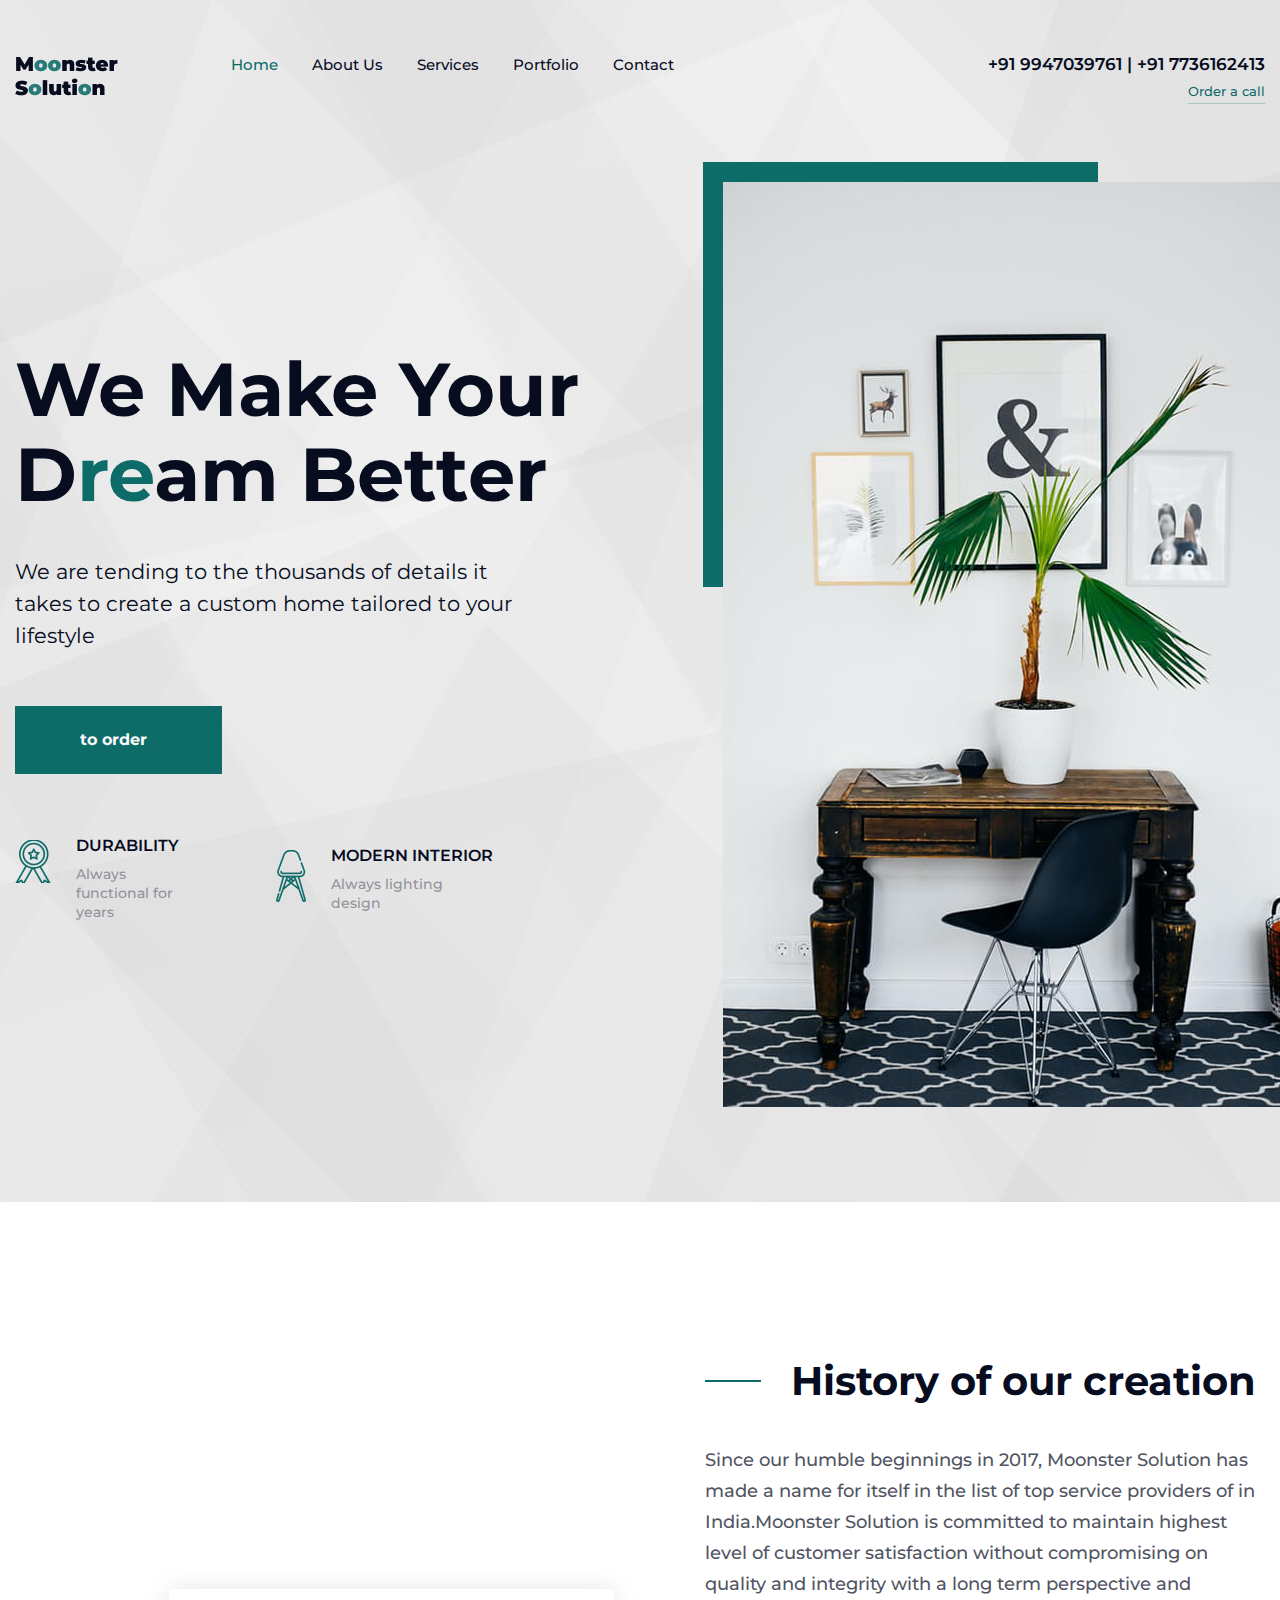
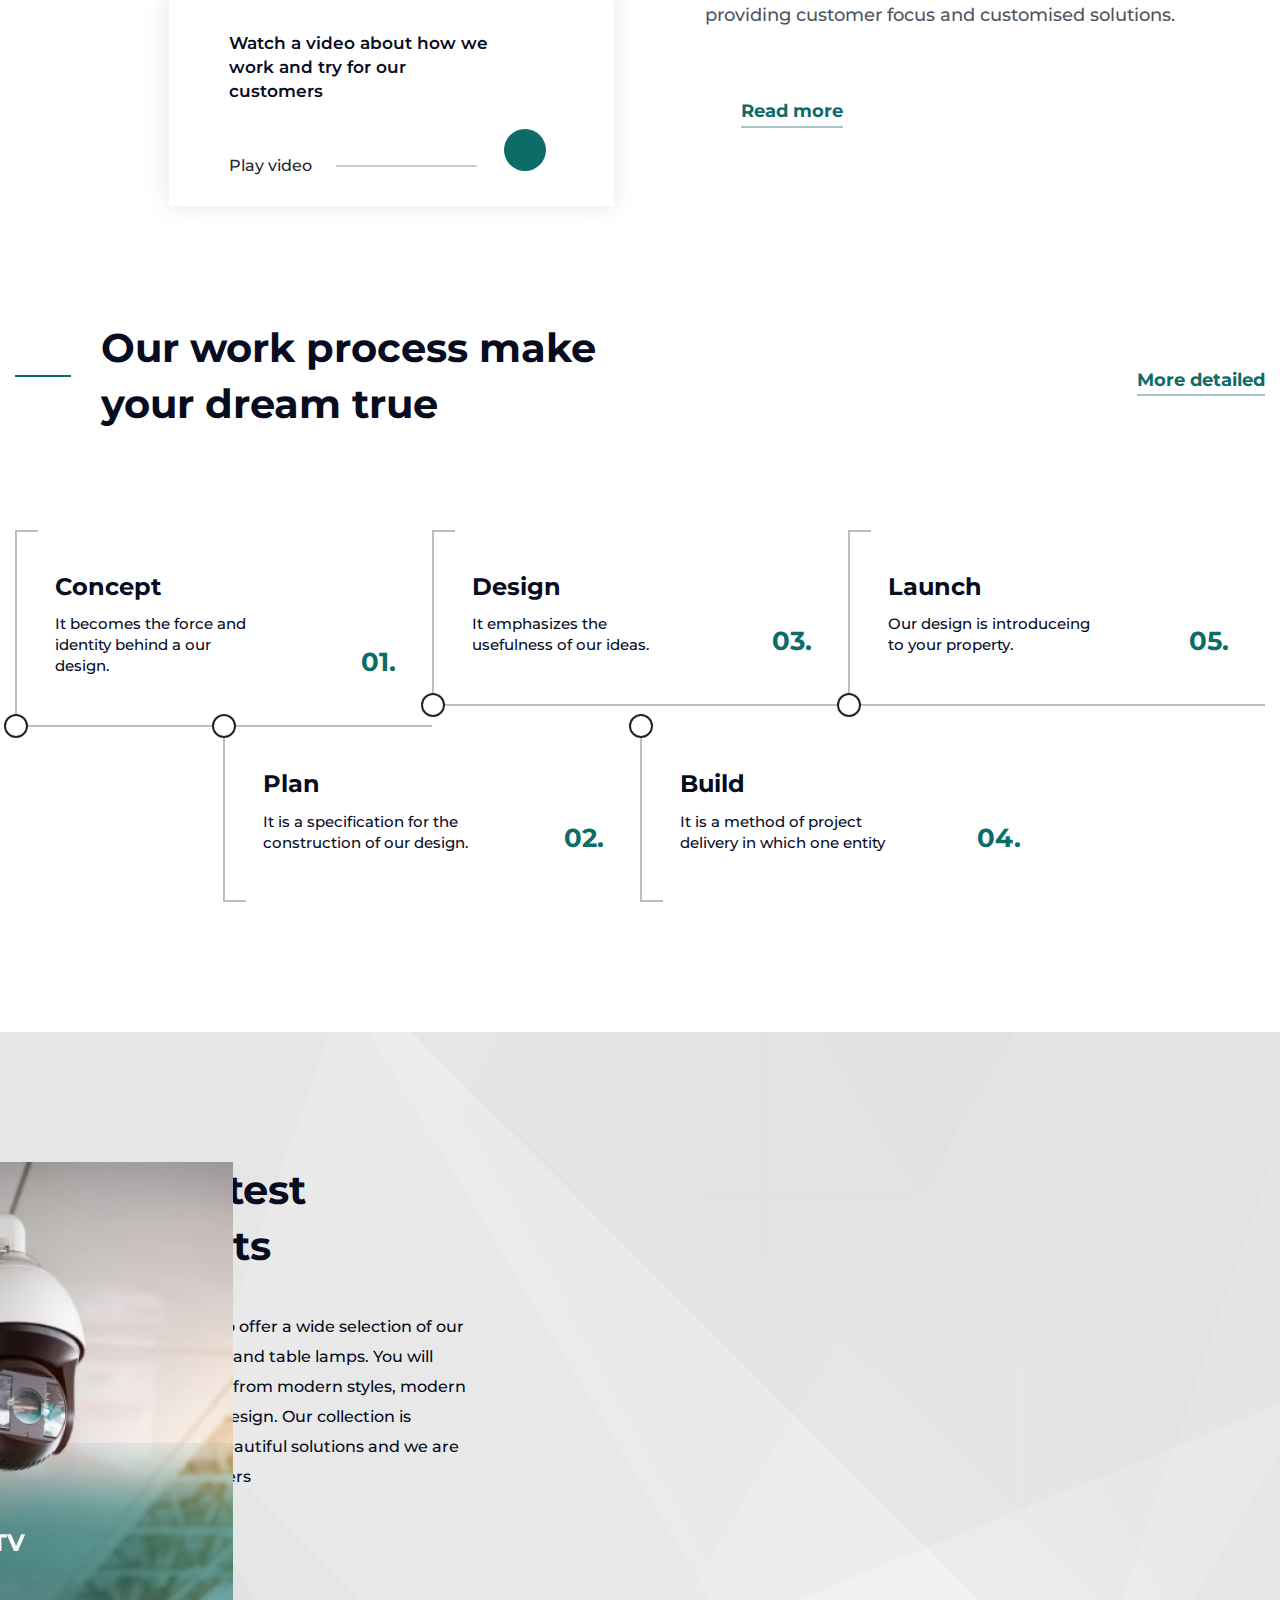
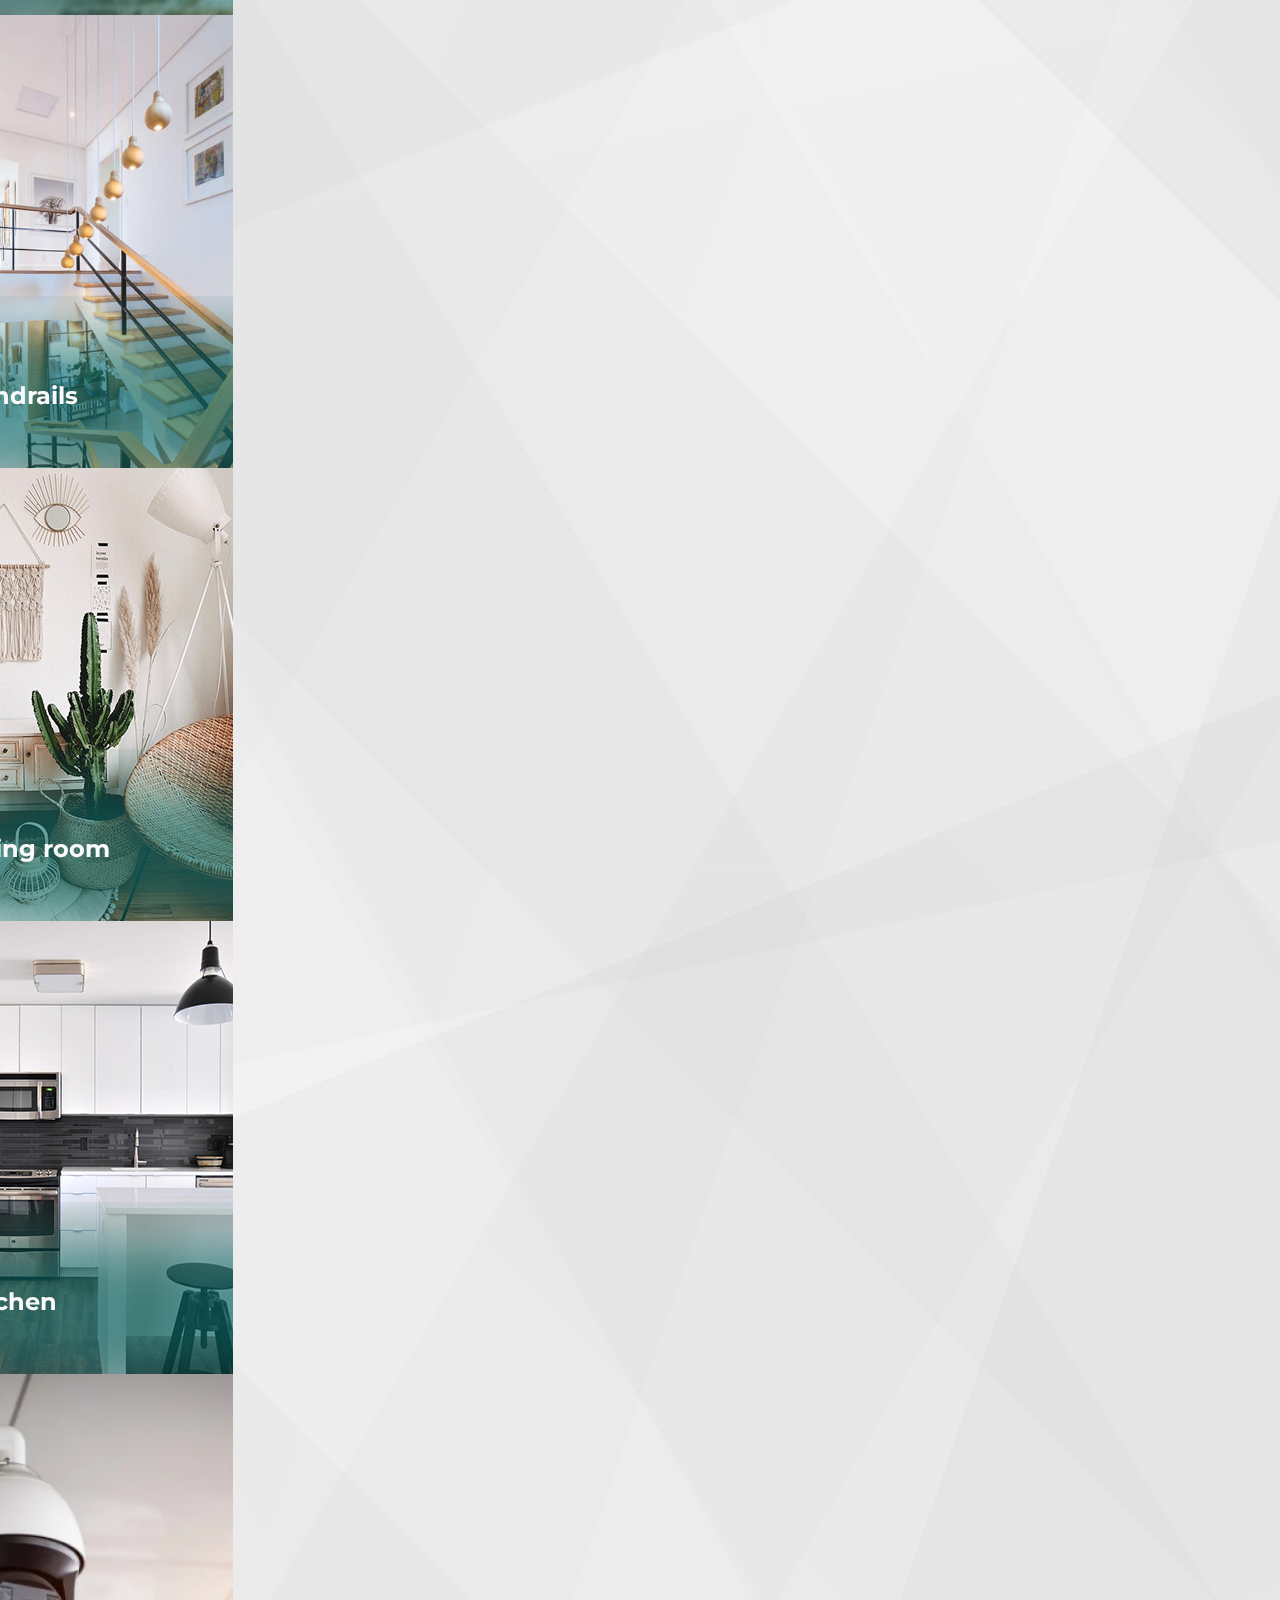
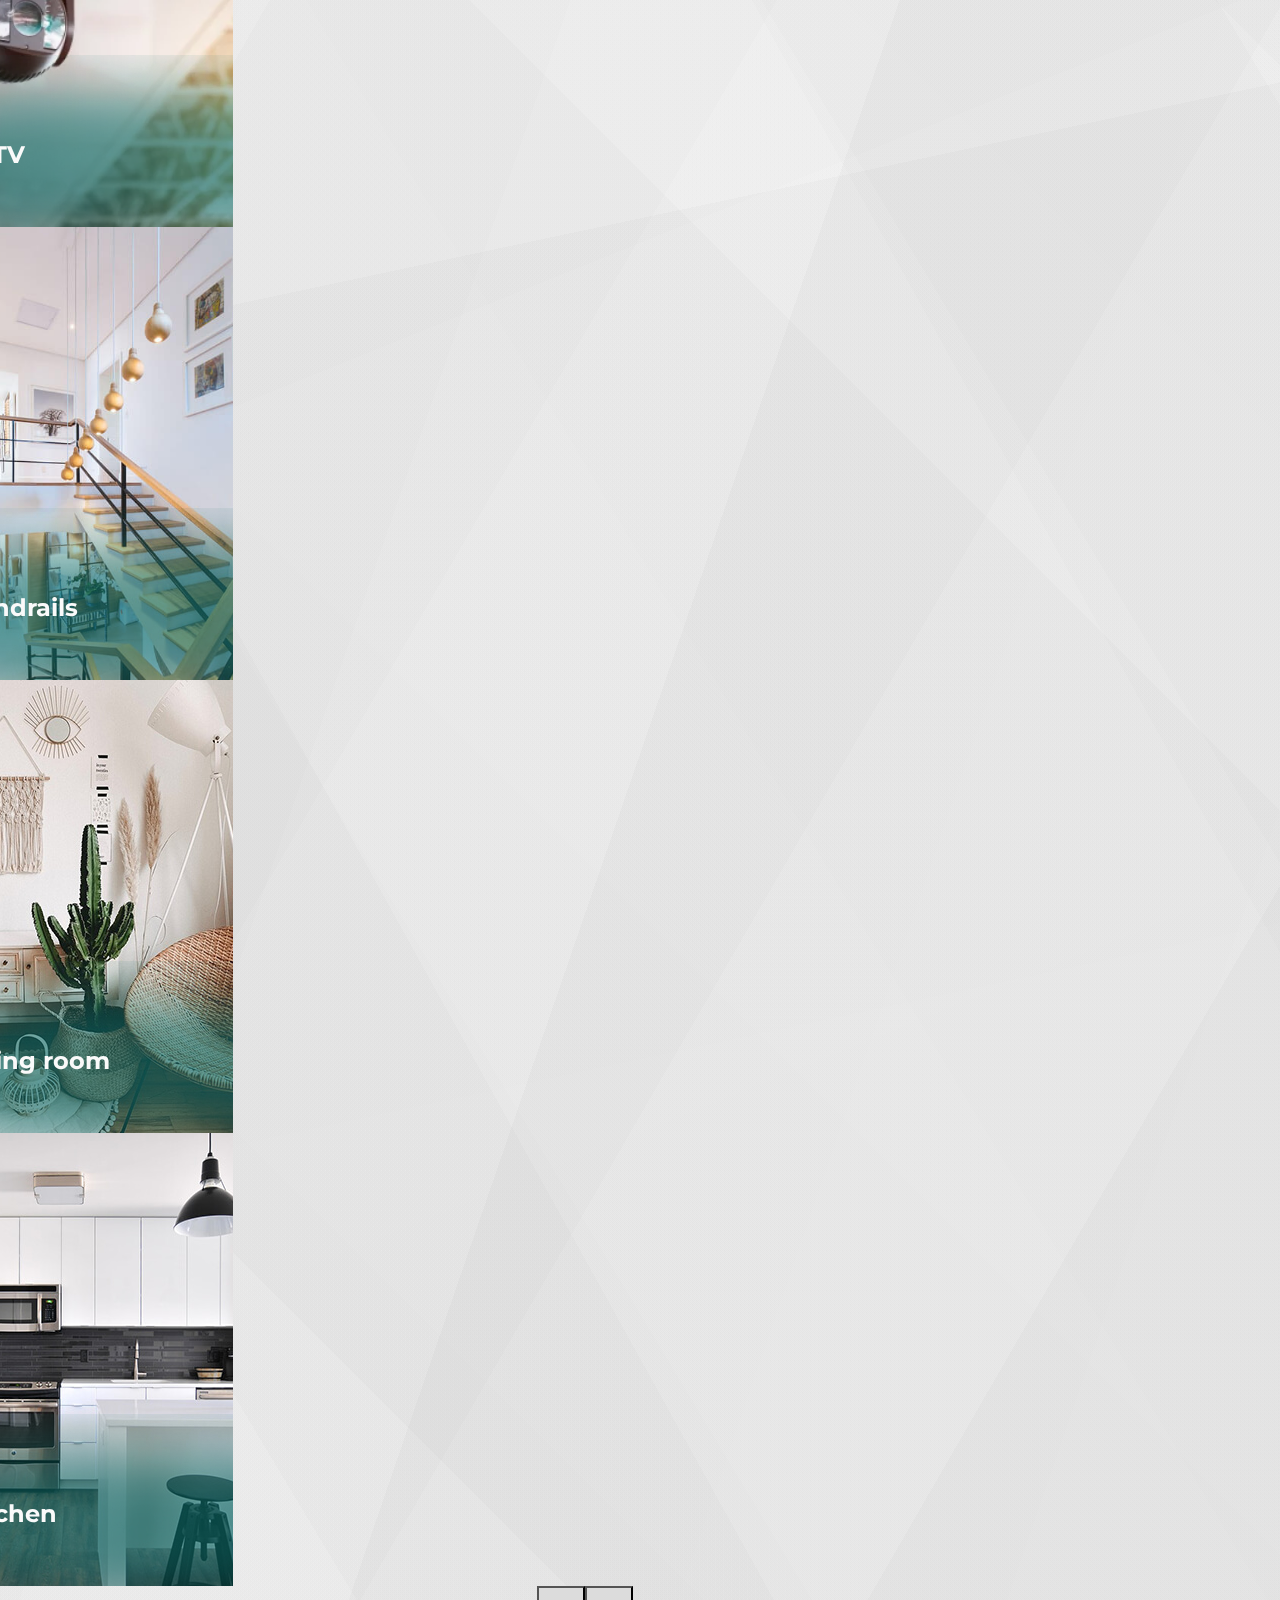
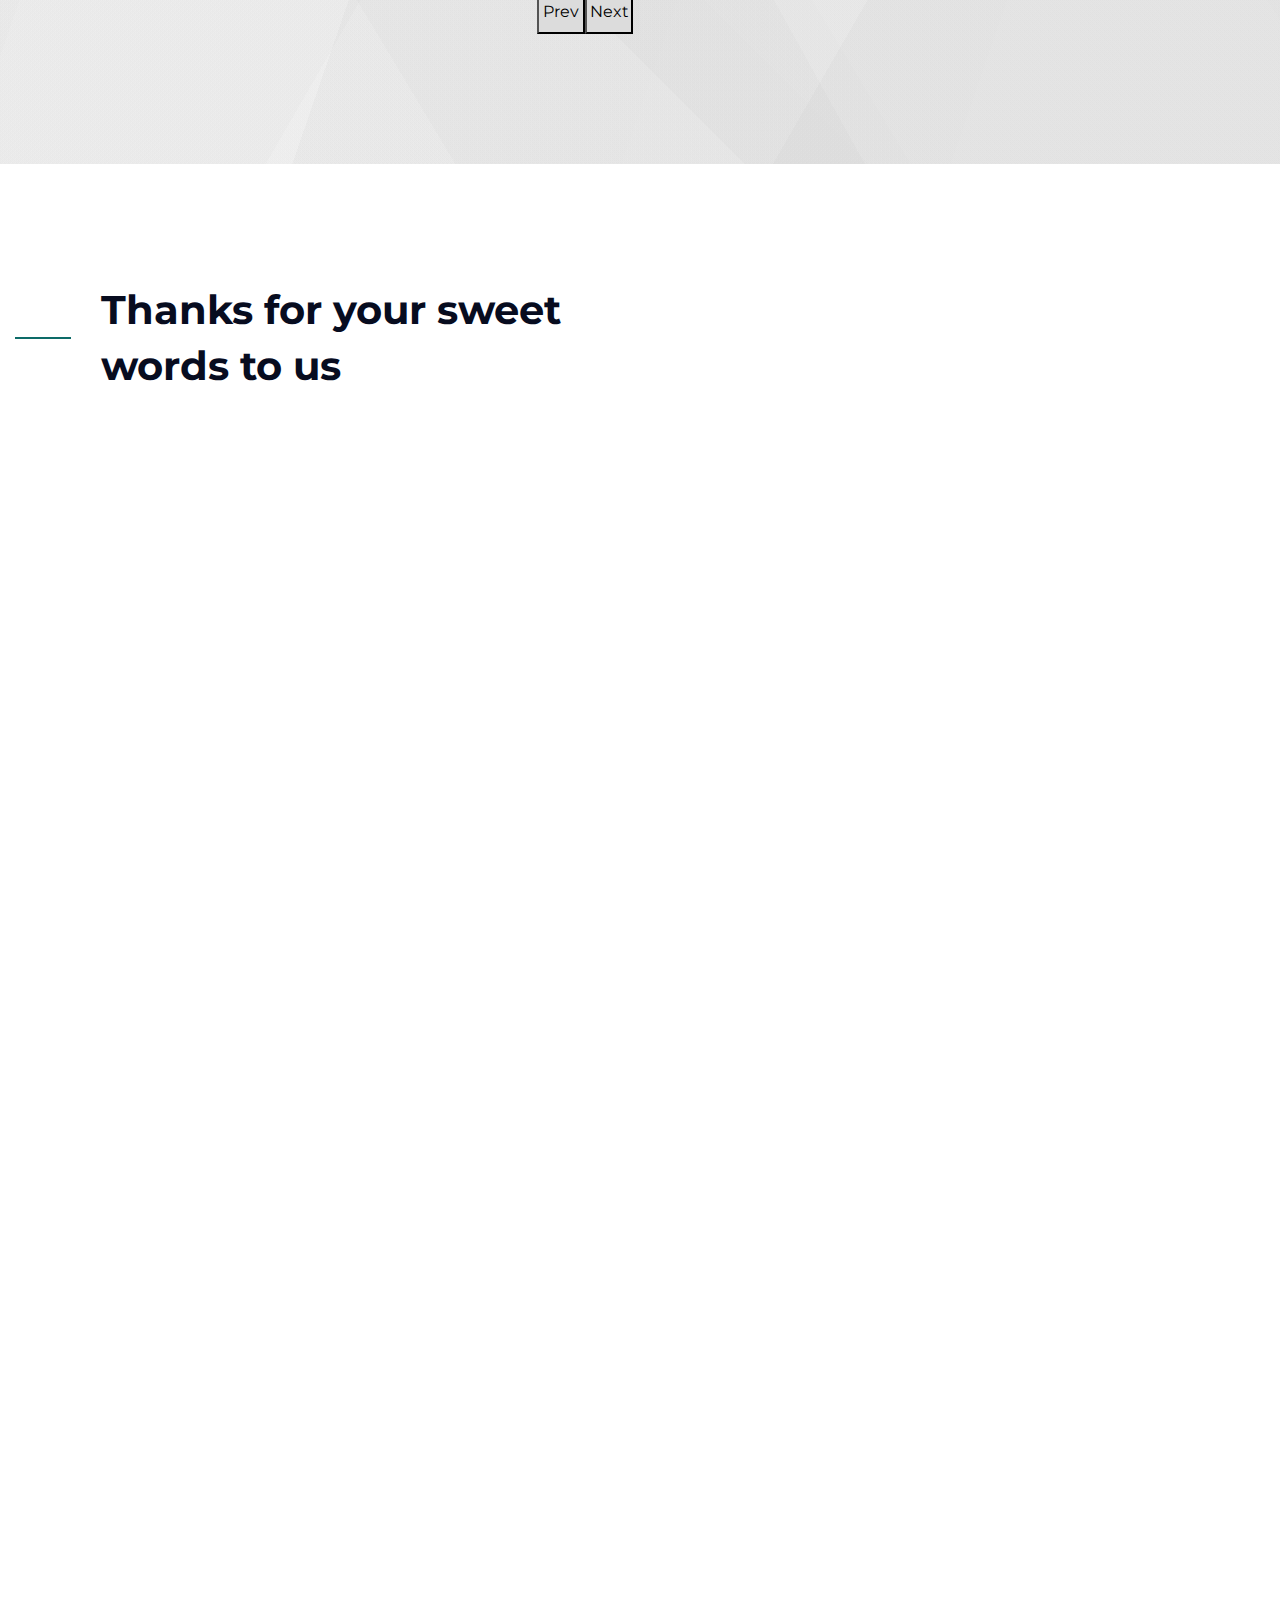
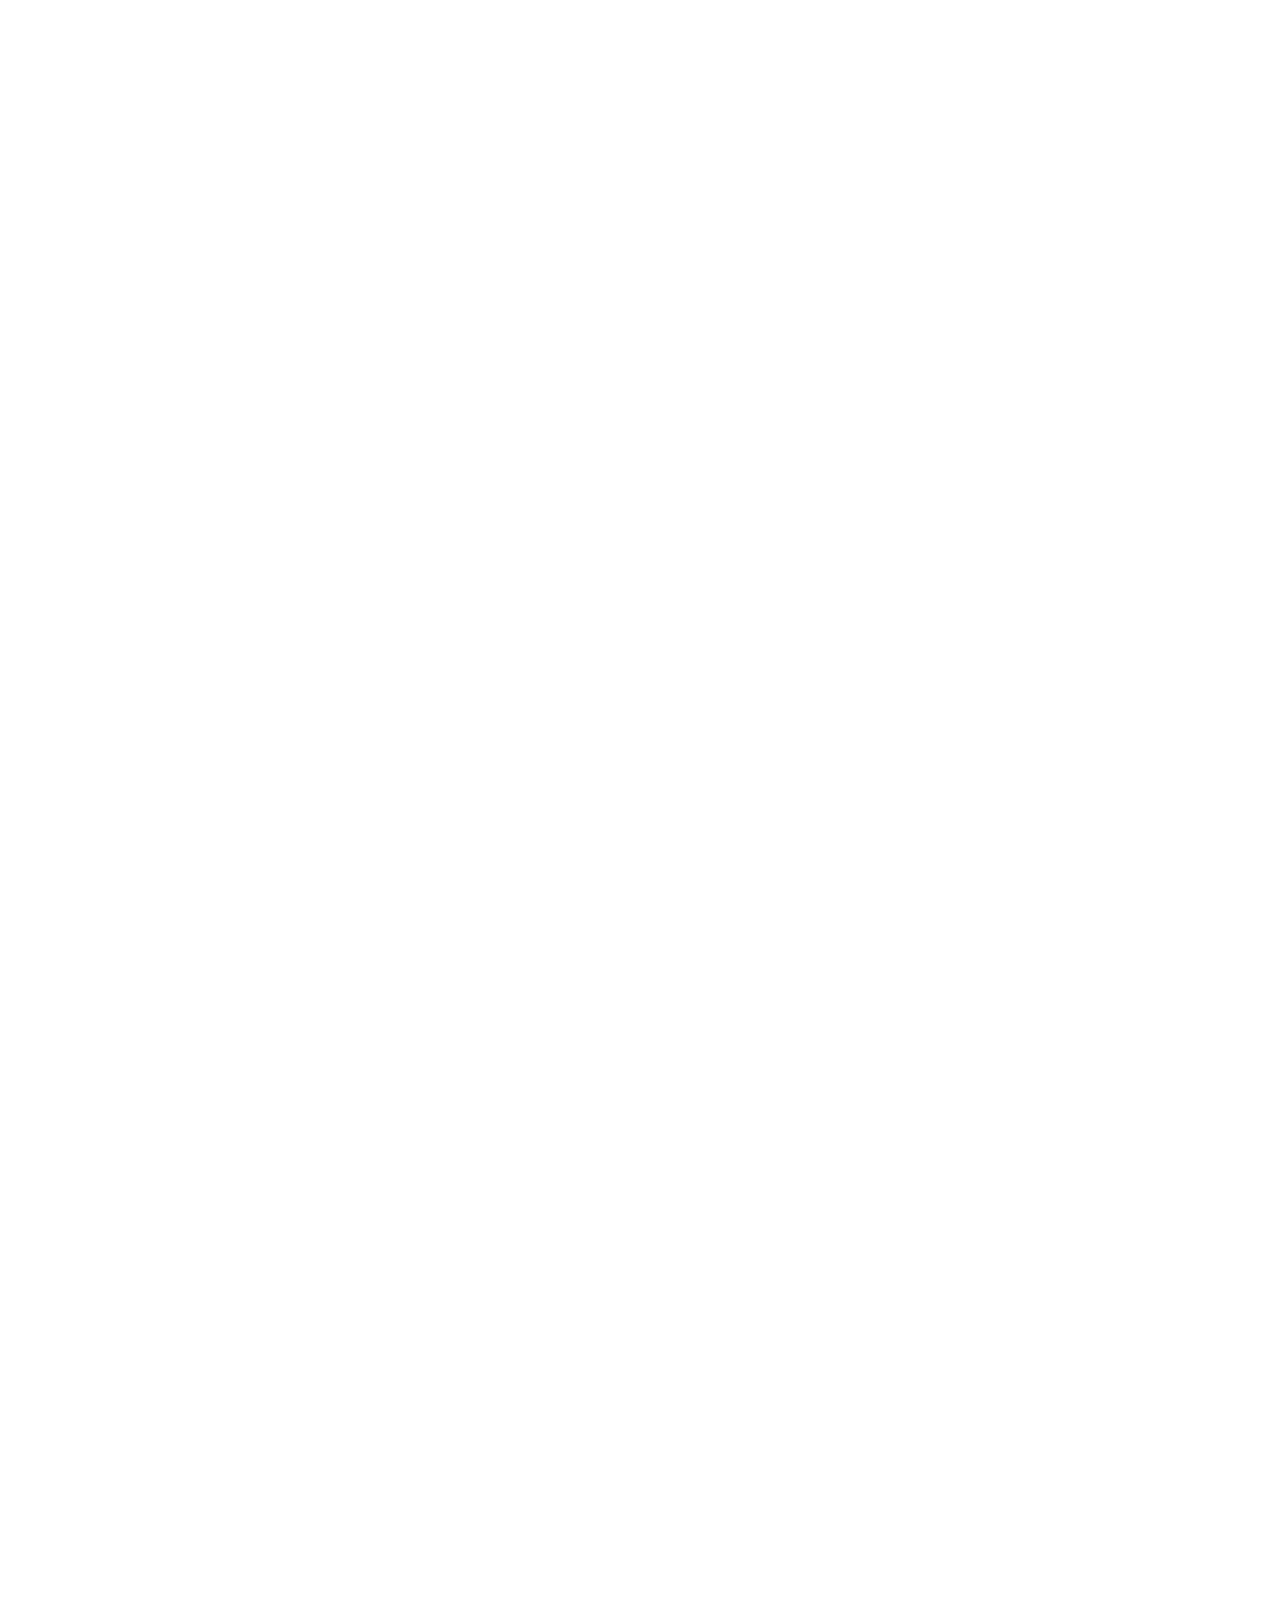
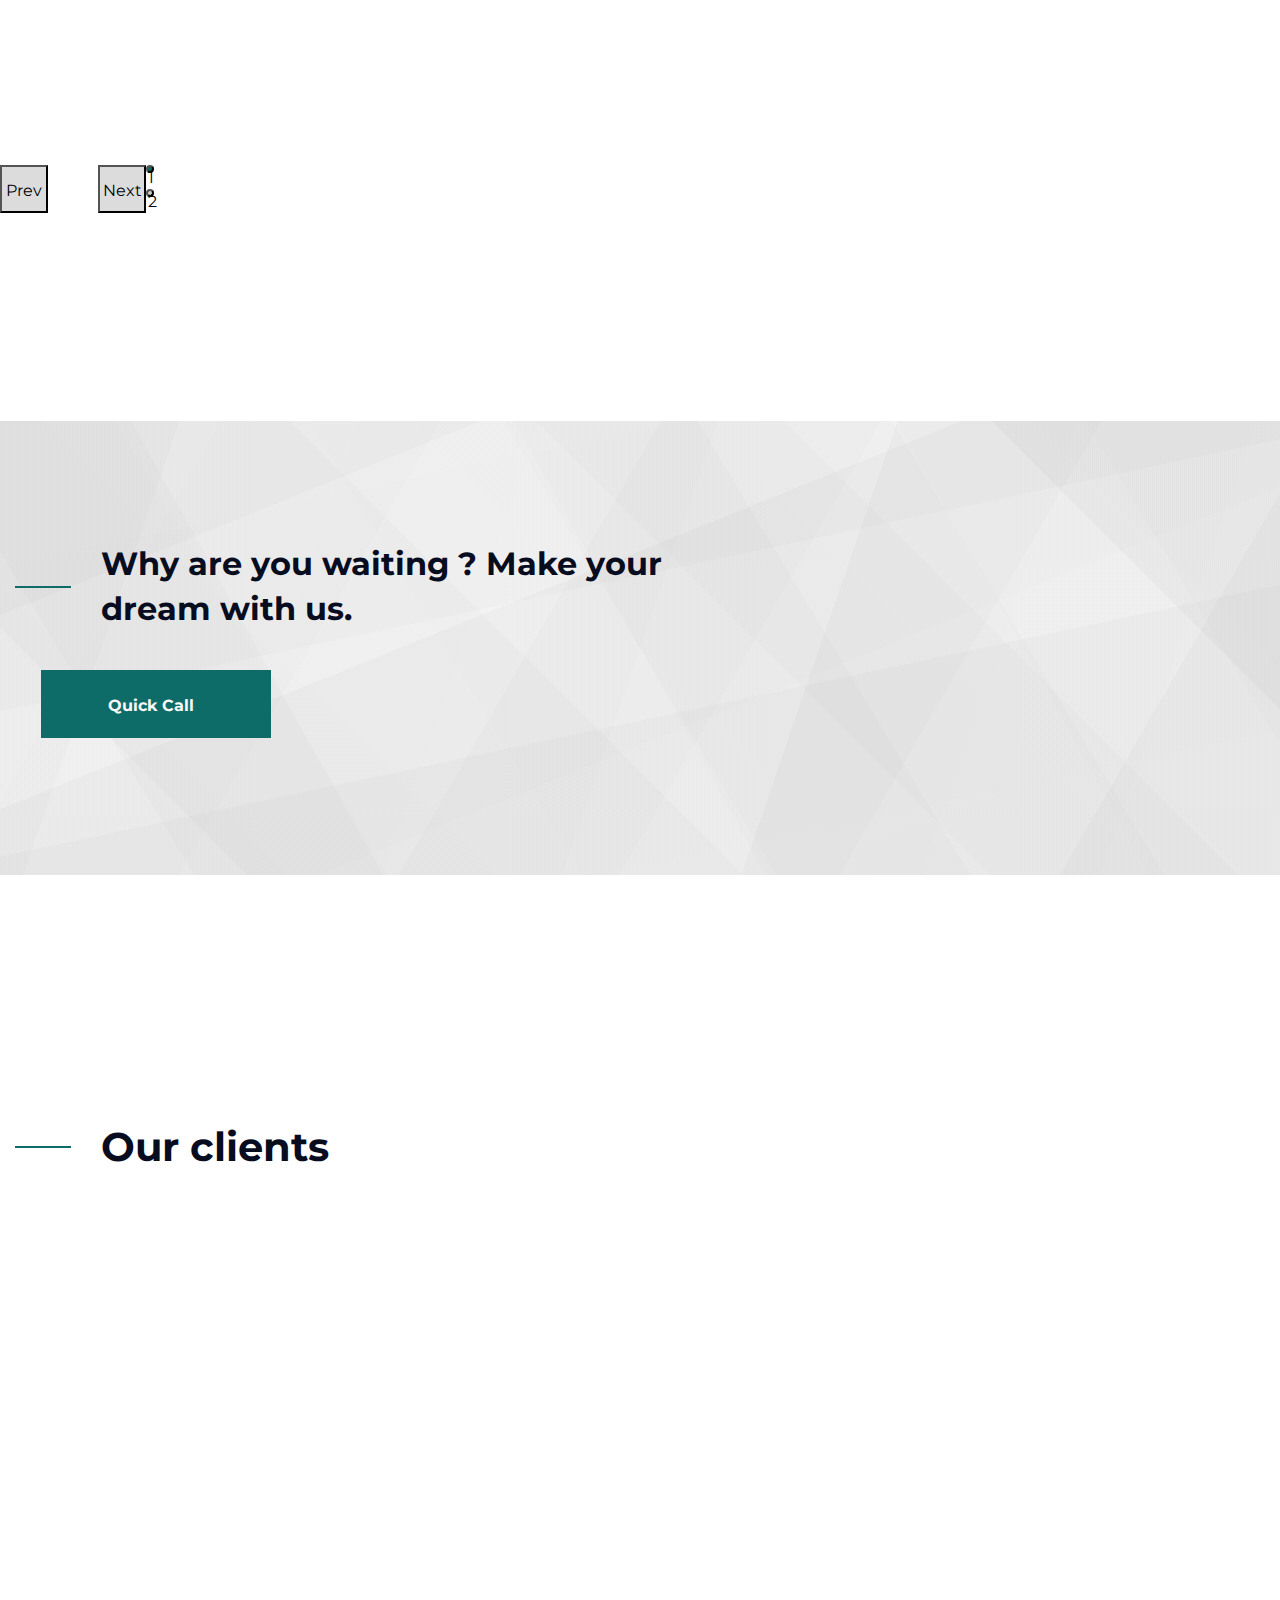
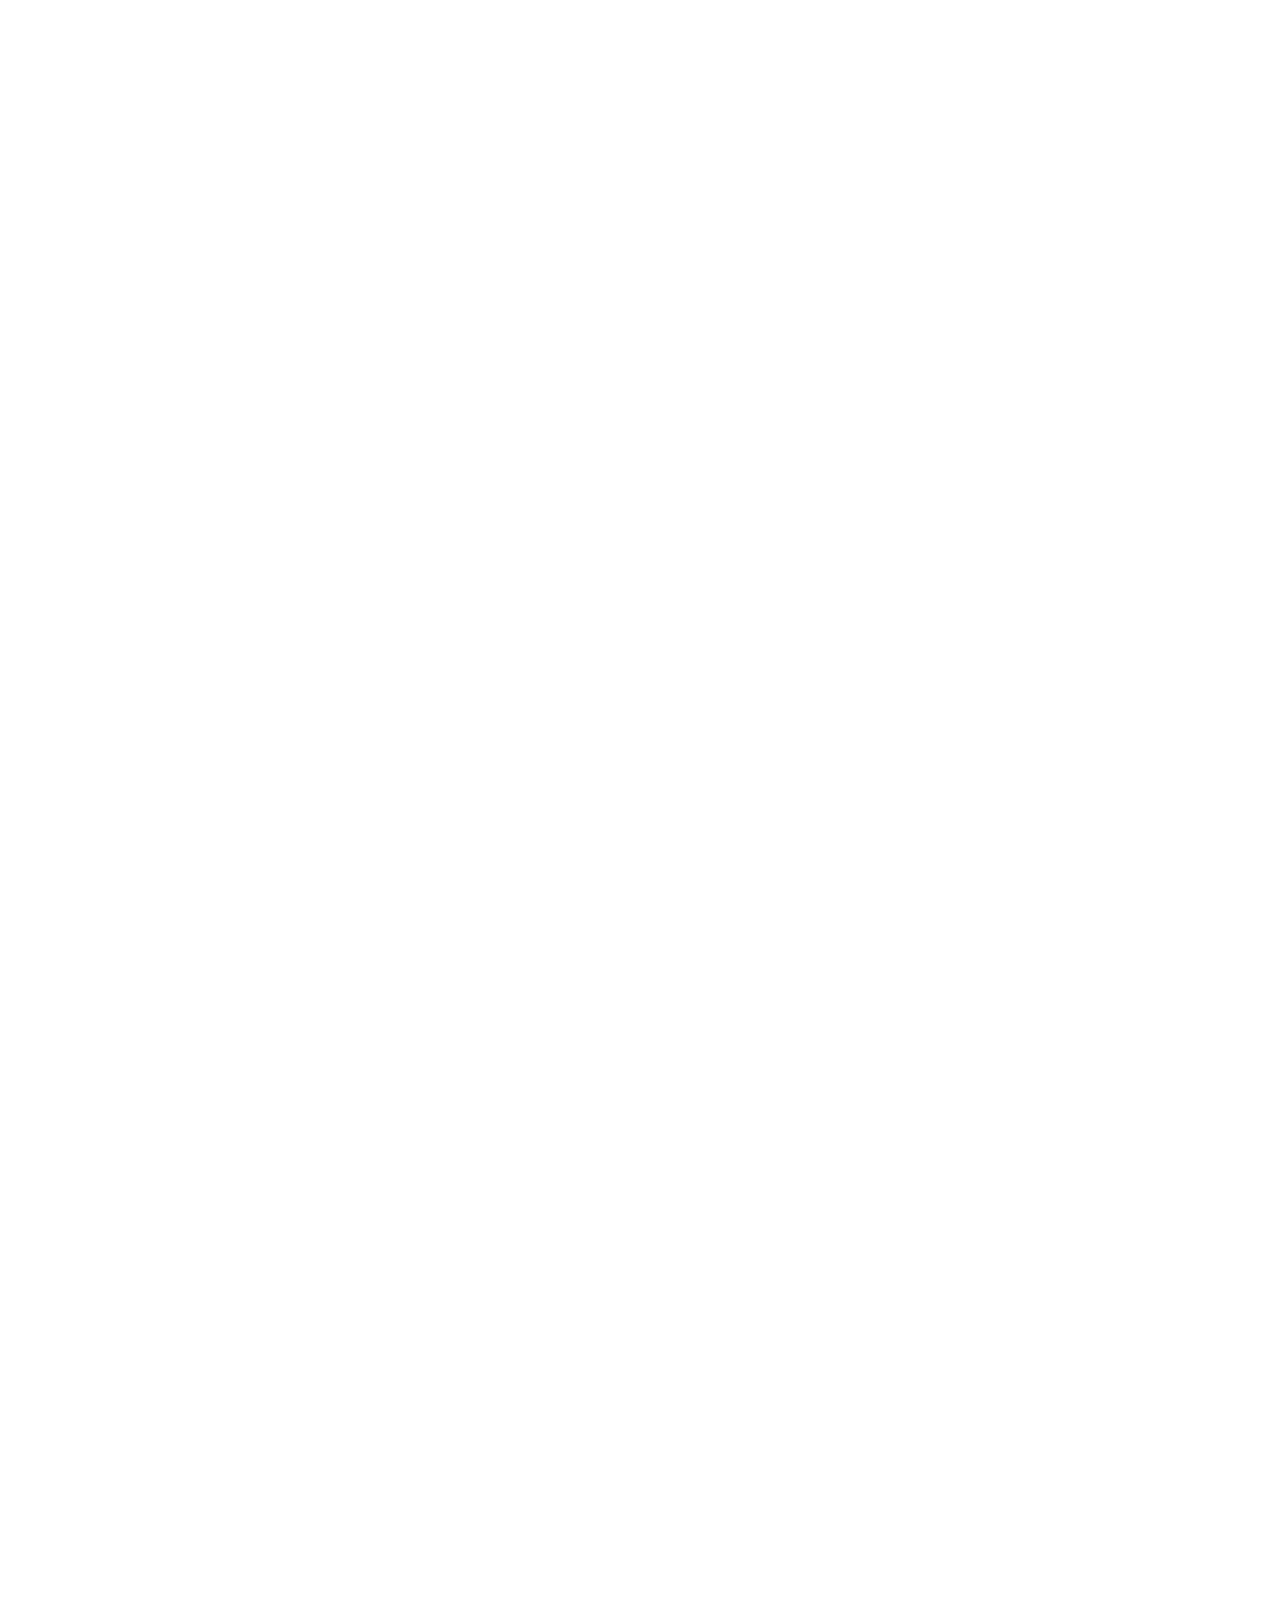
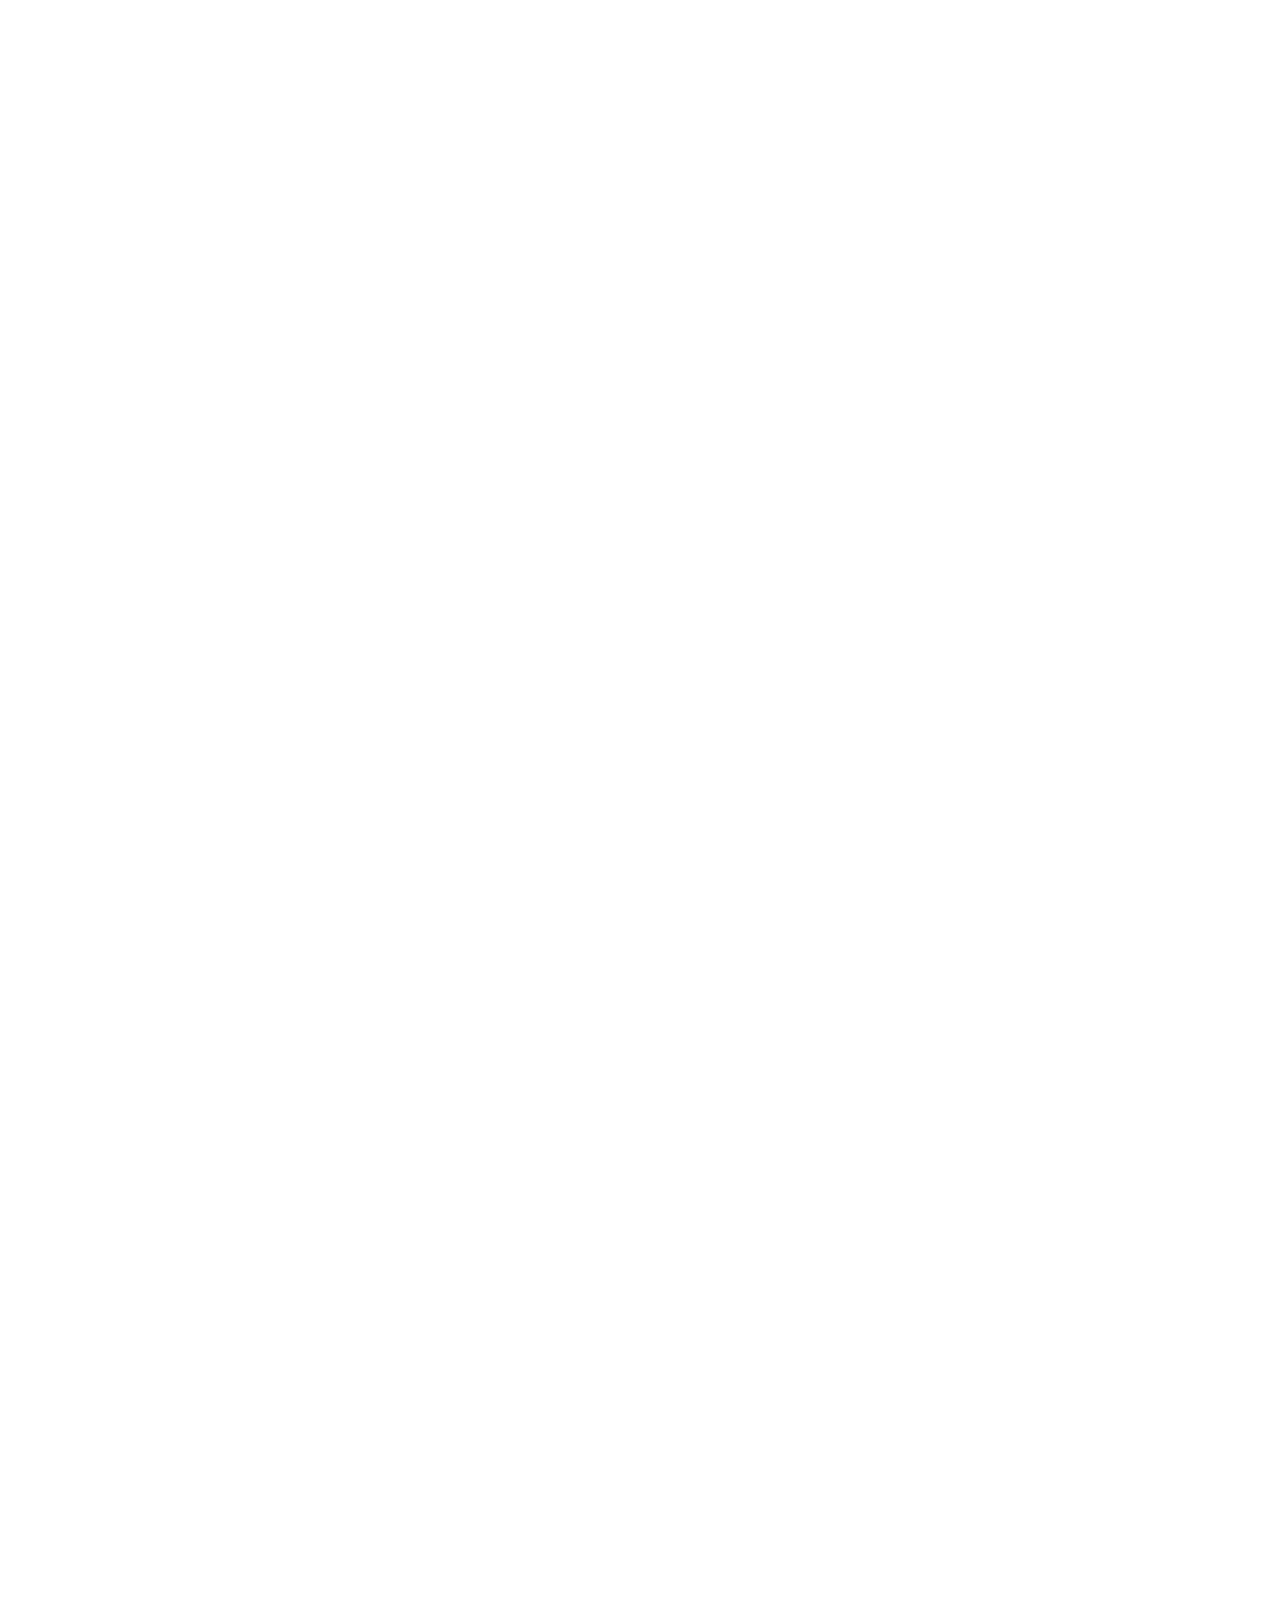
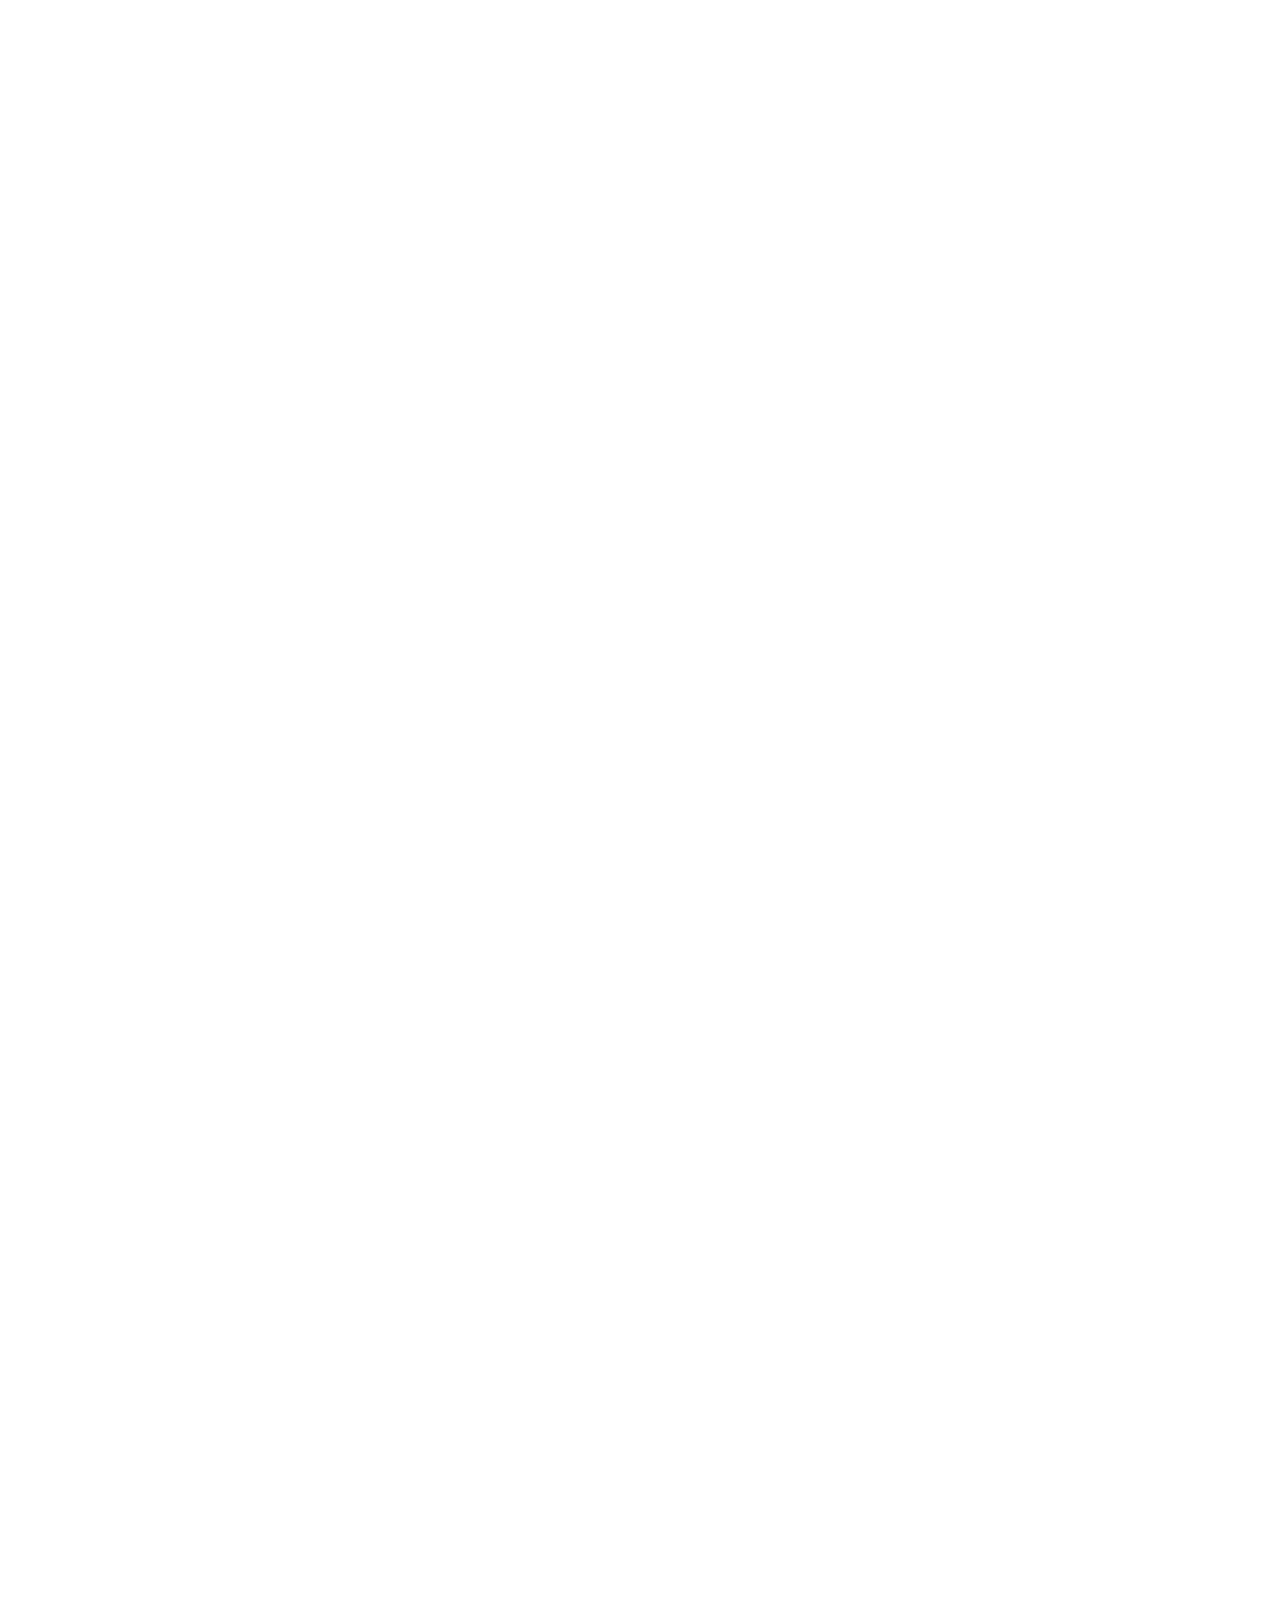
==== commit 0f3570c6: "Update index.html" ====
--- a/index.html
+++ b/index.html
@@ -433,12 +433,7 @@
                             </div>
 
                         </div>
-                        <div class="col-lg-4">
-                            <div class="testi-slide">
-                                <img class="img-fluid" src="assets/images/co4.jpg" />
-                            </div>
-
-                        </div>
+                    
                         <div class="col-lg-4">
                             <div class="testi-slide">
                                 <img class="img-fluid" src="assets/images/co5.jpg" />
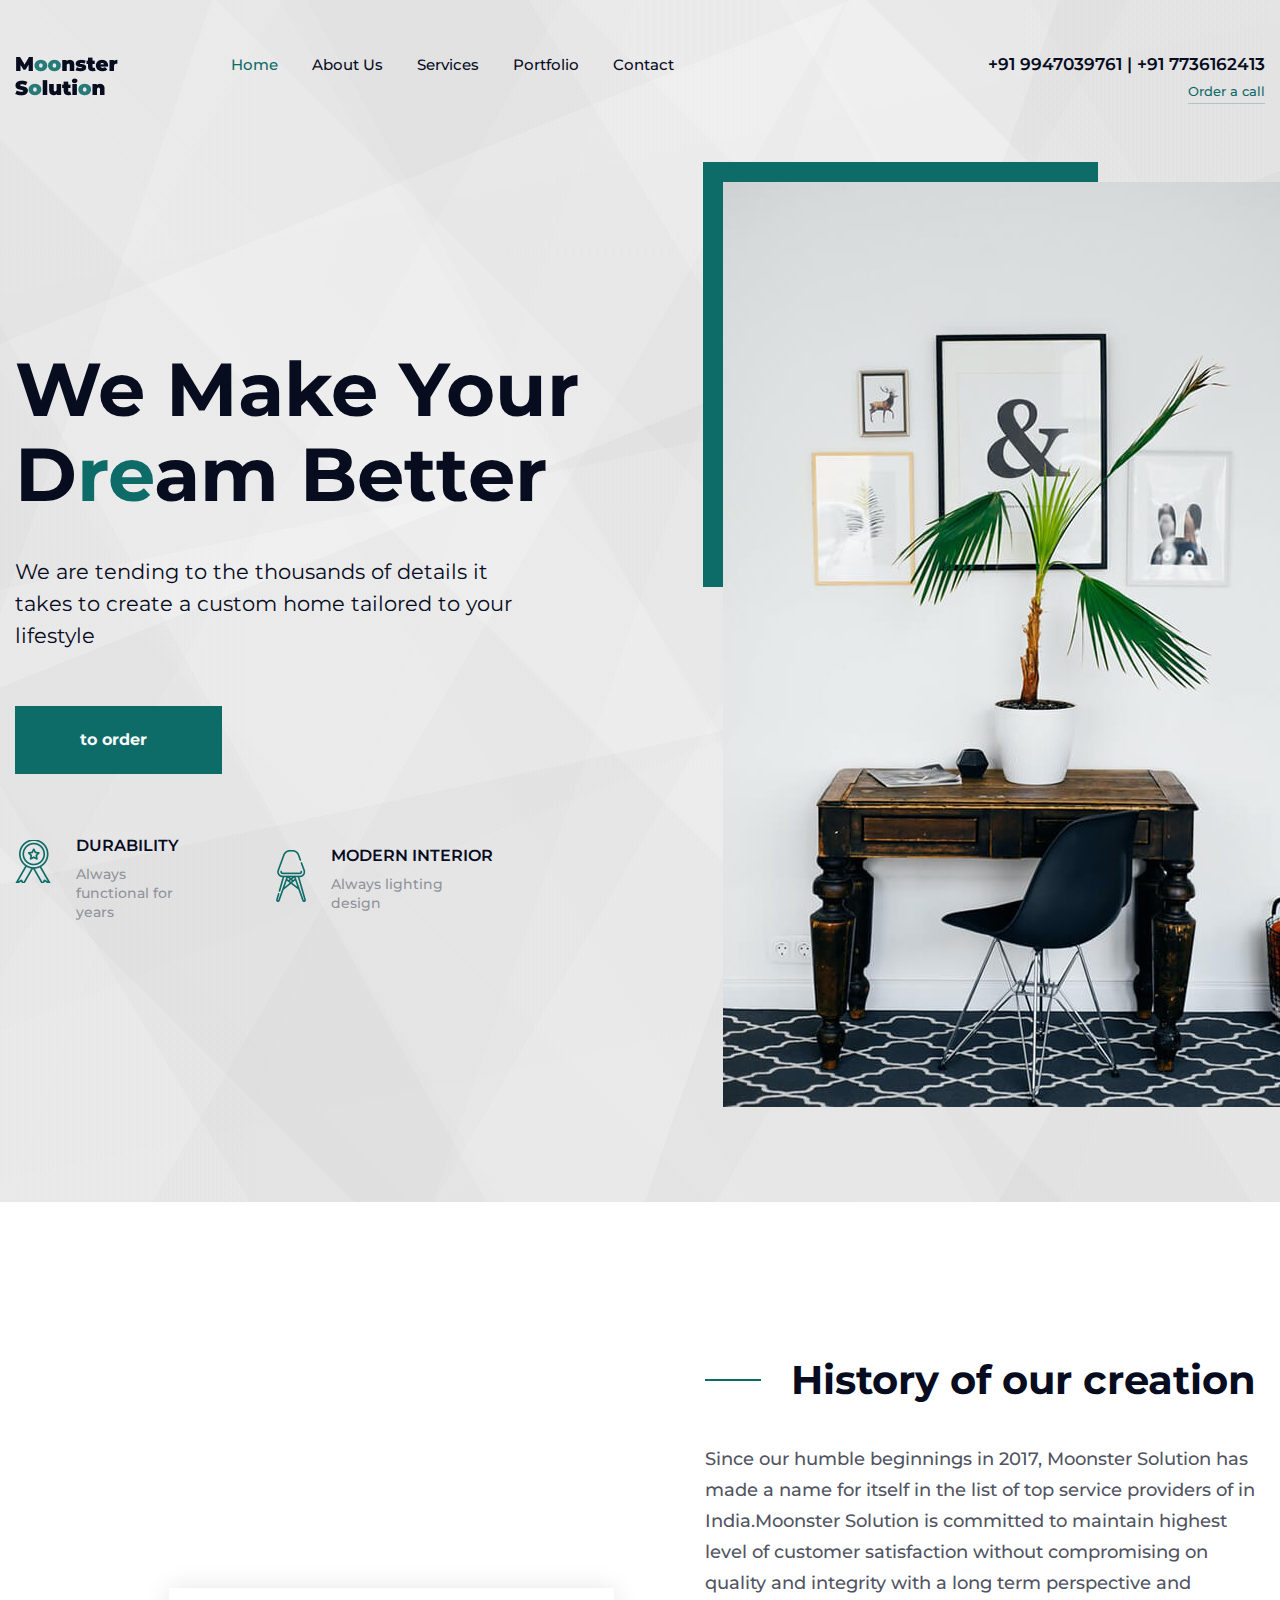
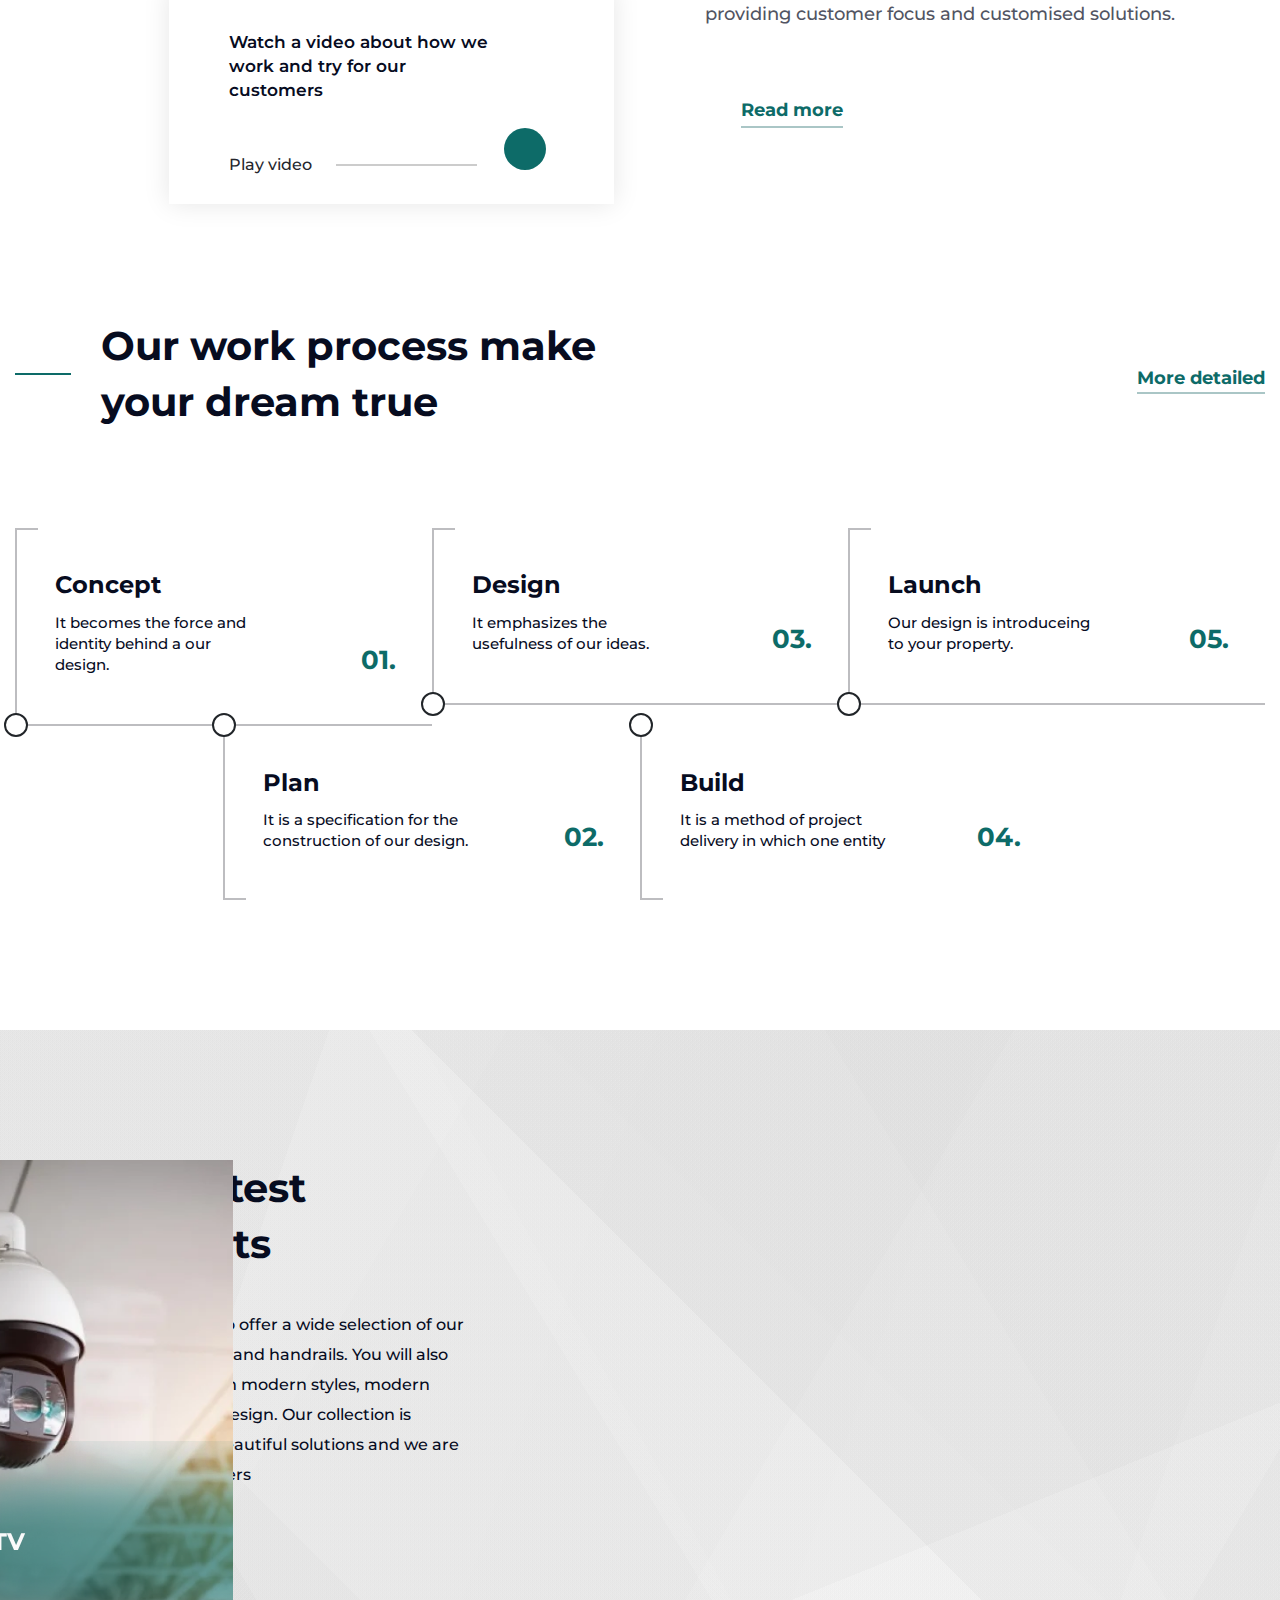
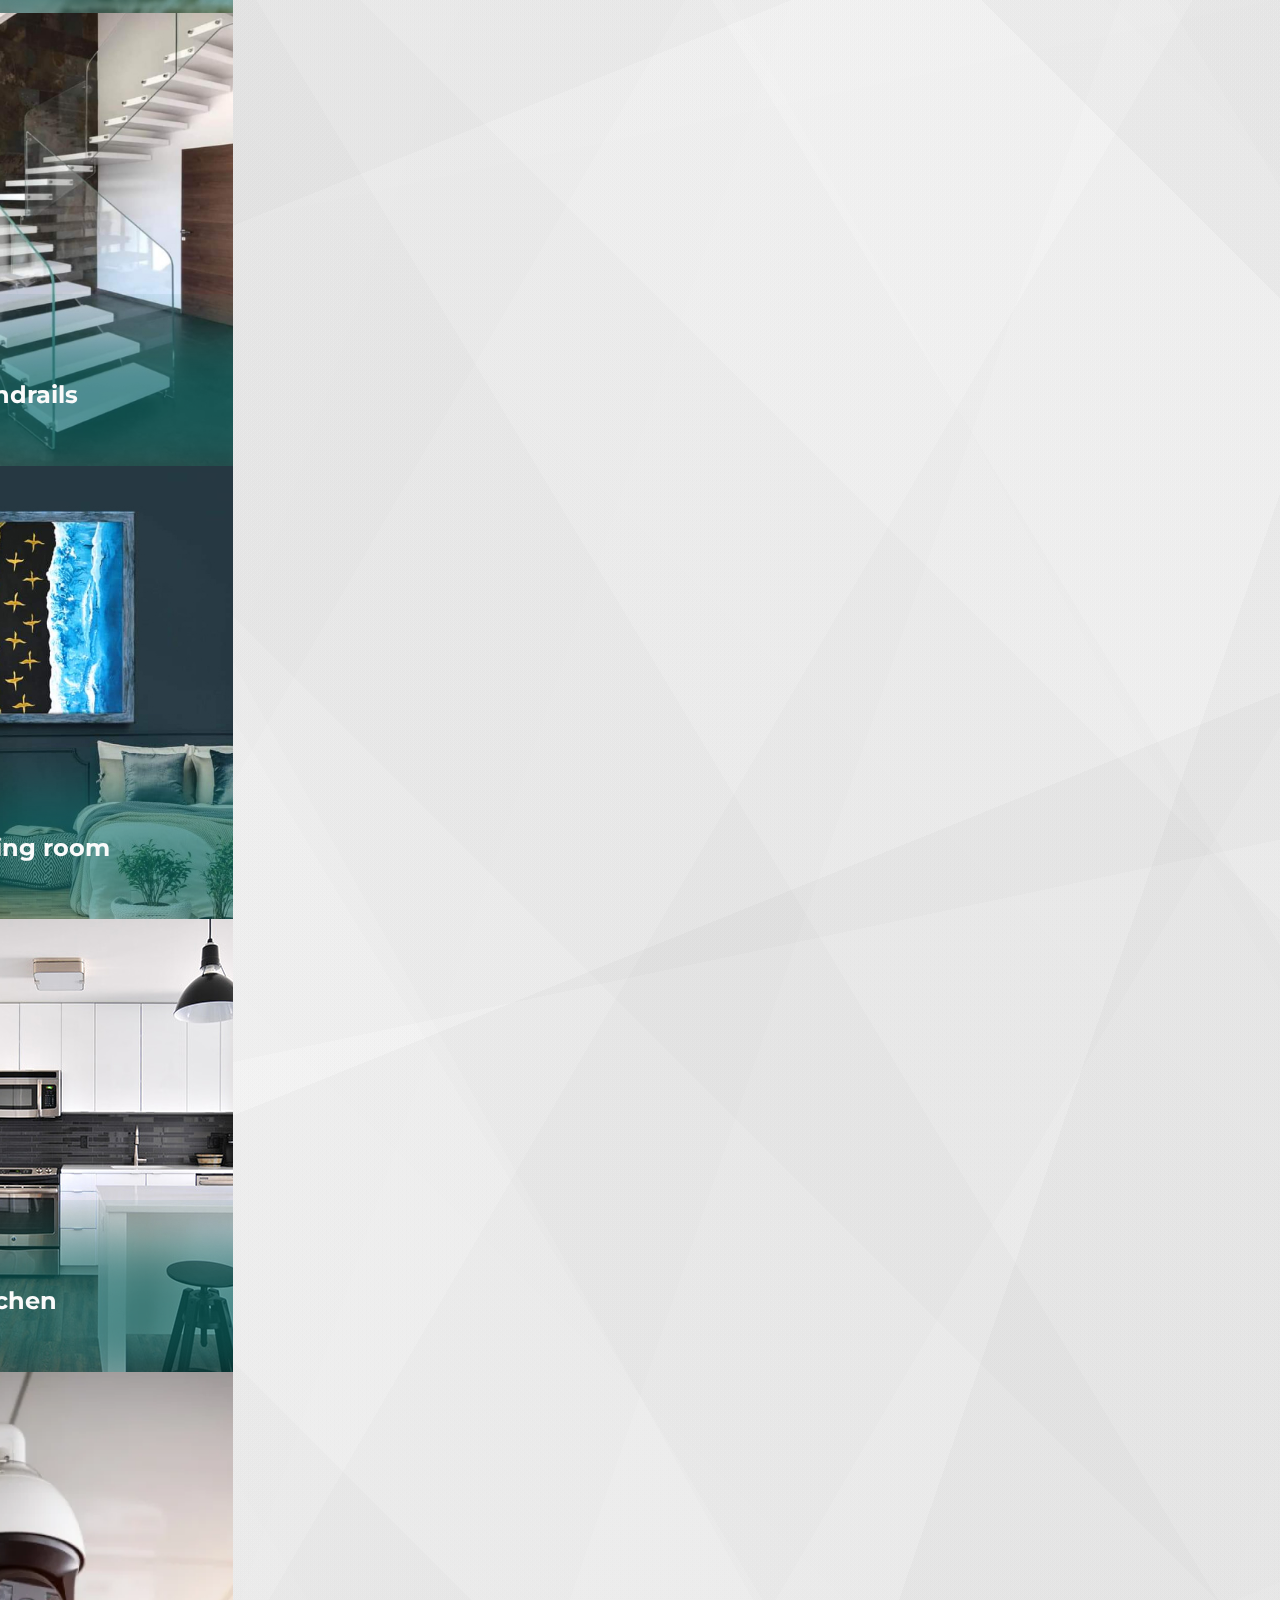
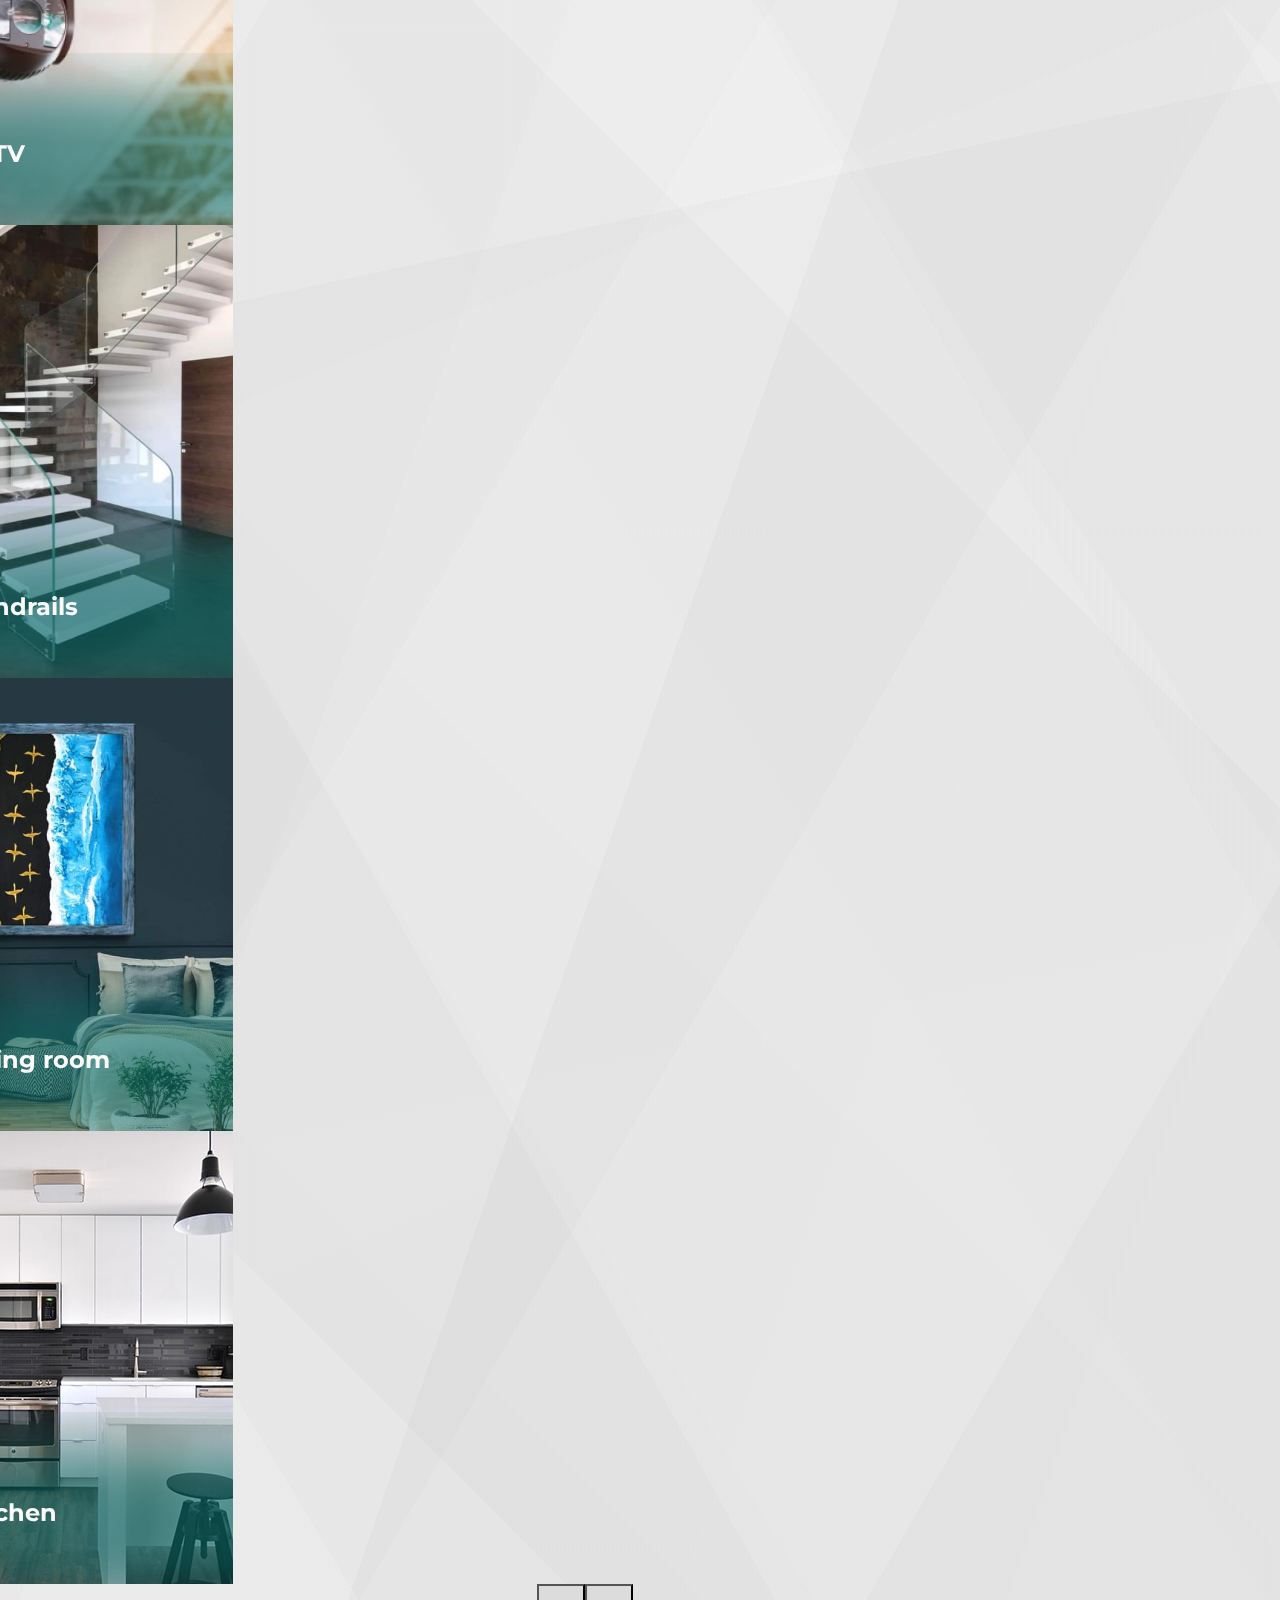
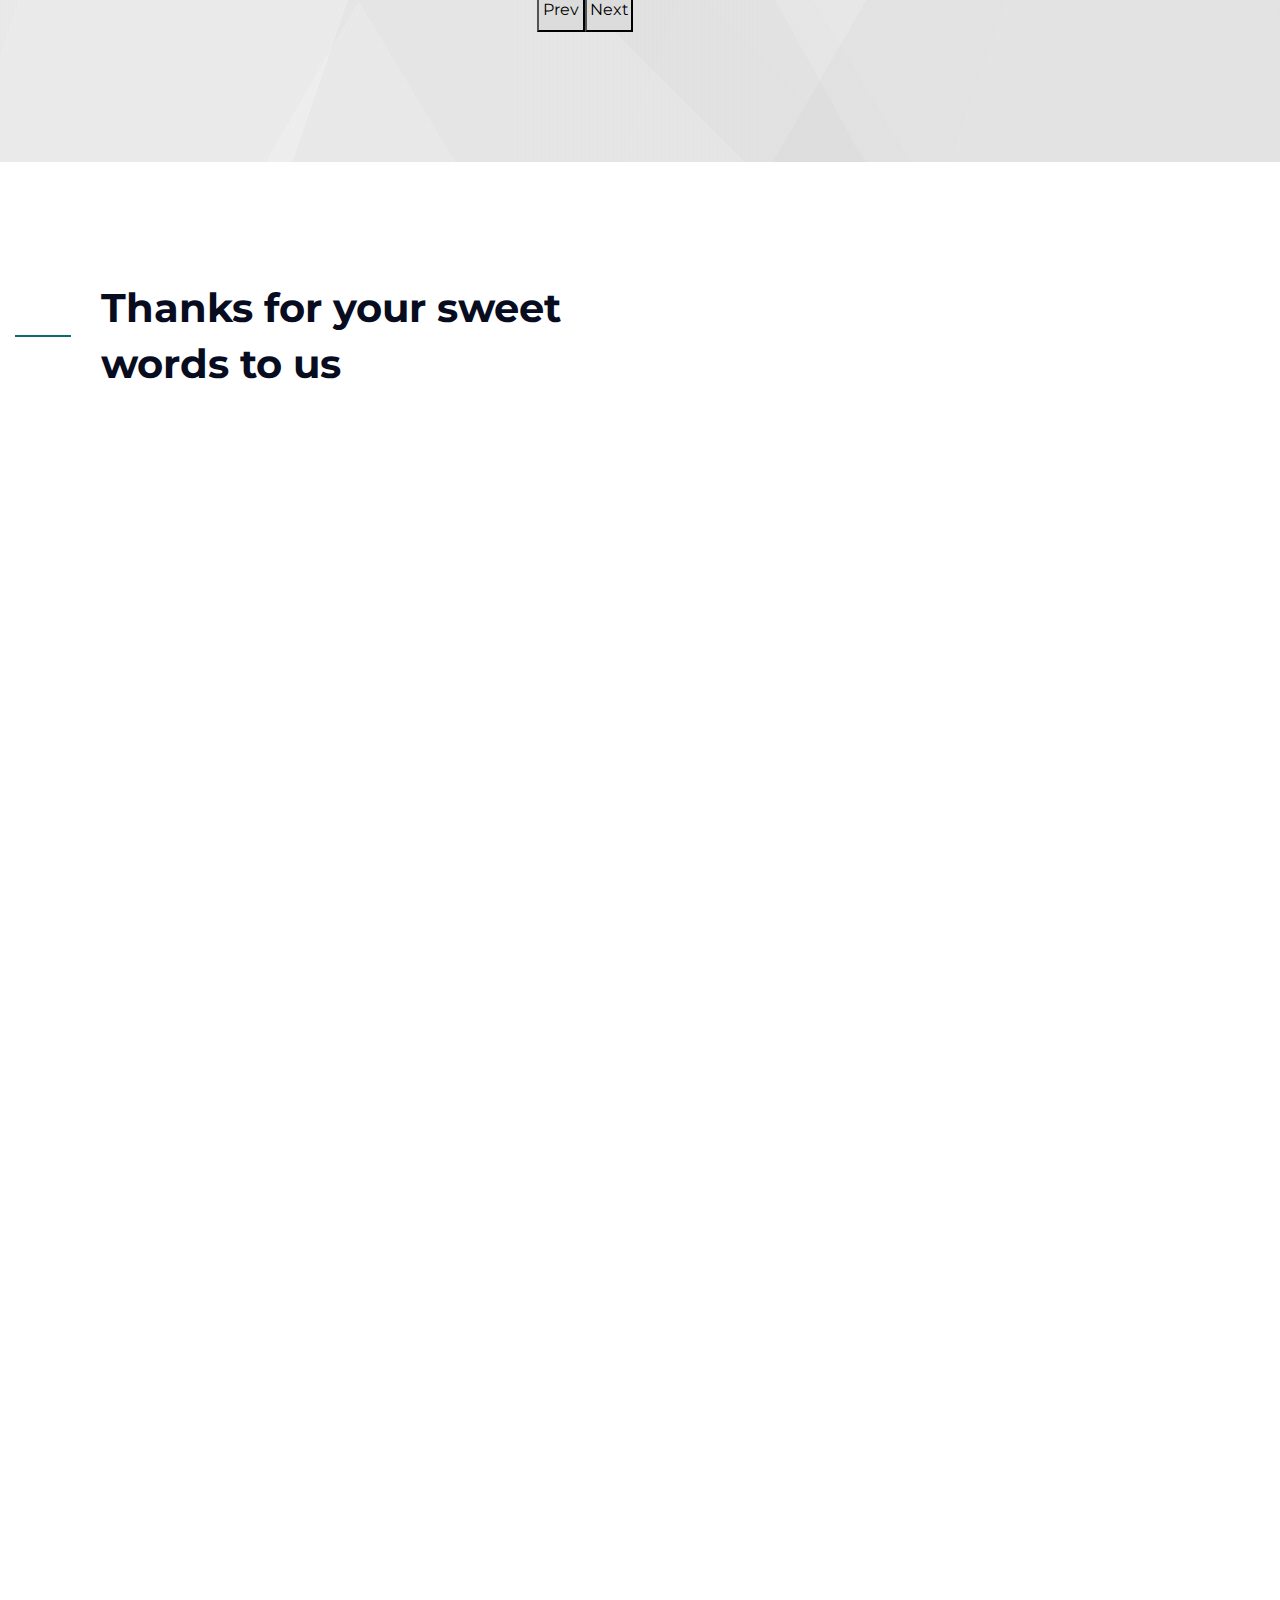
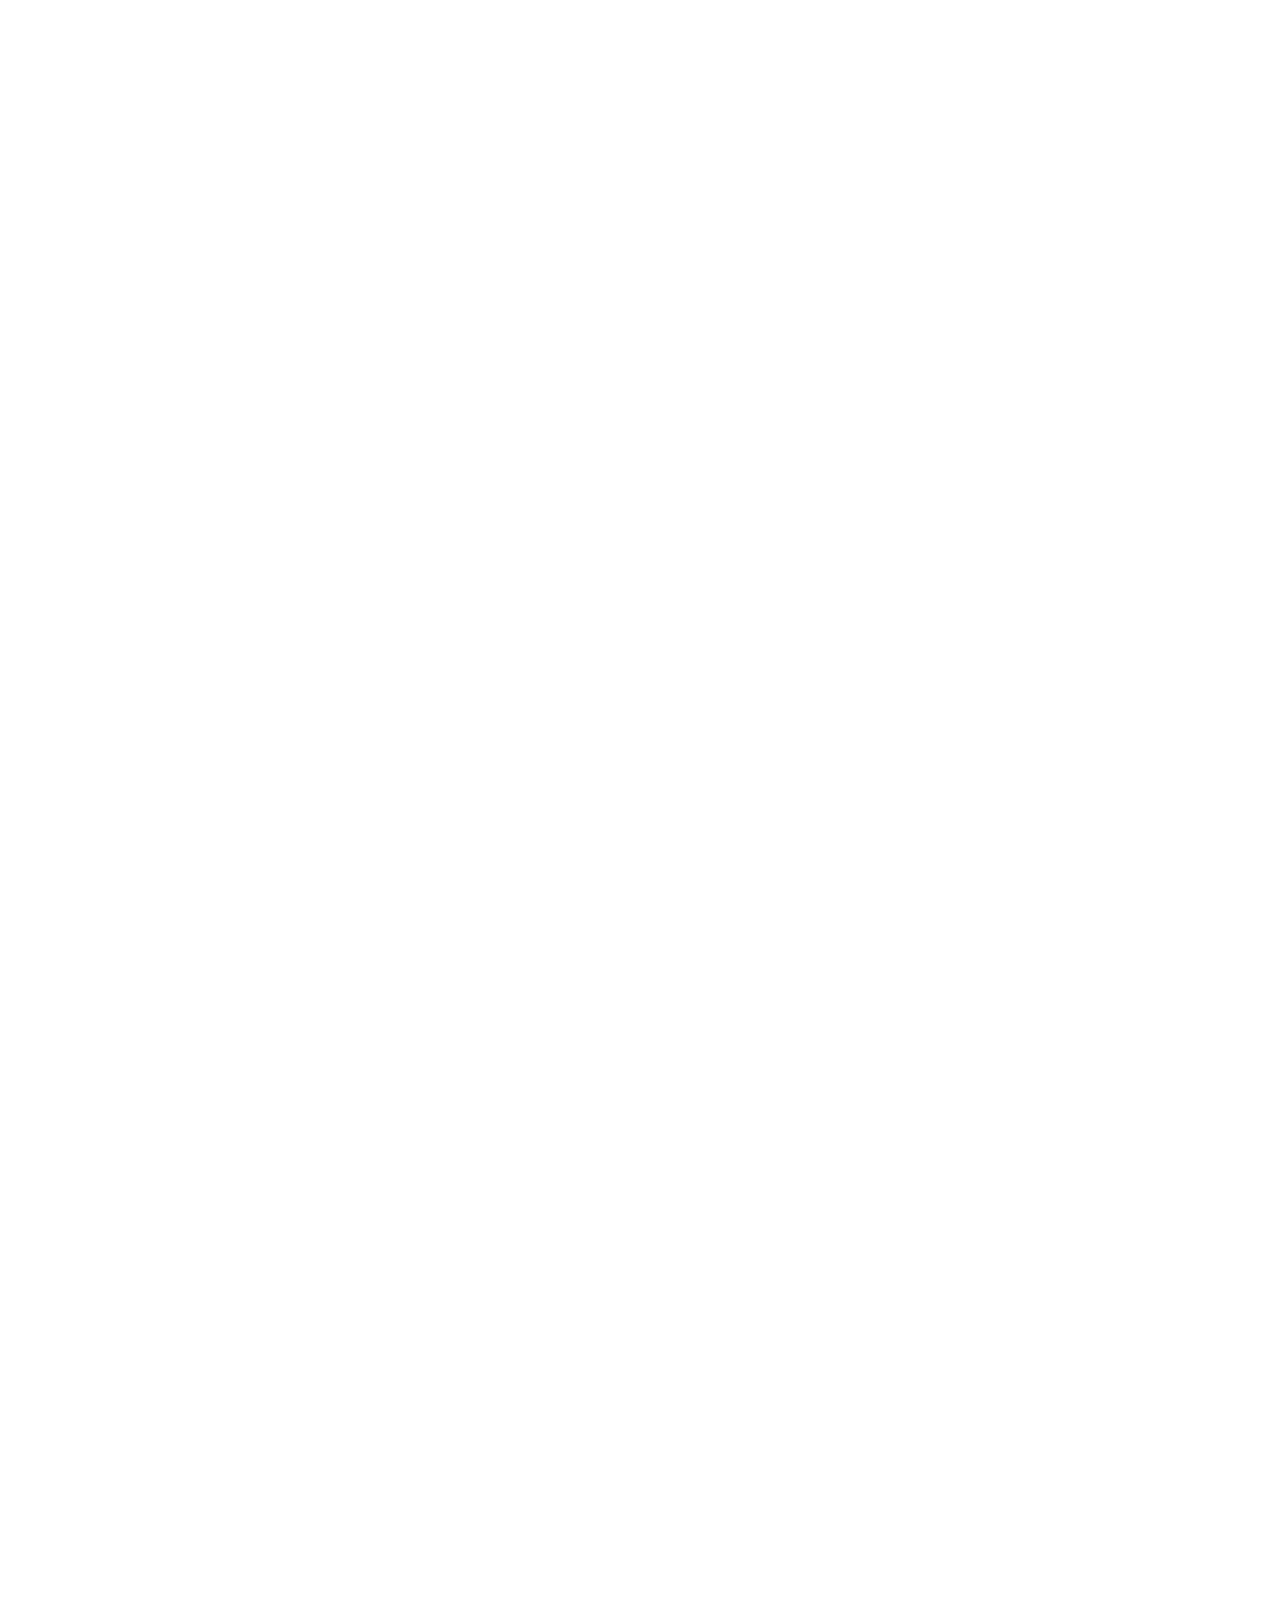
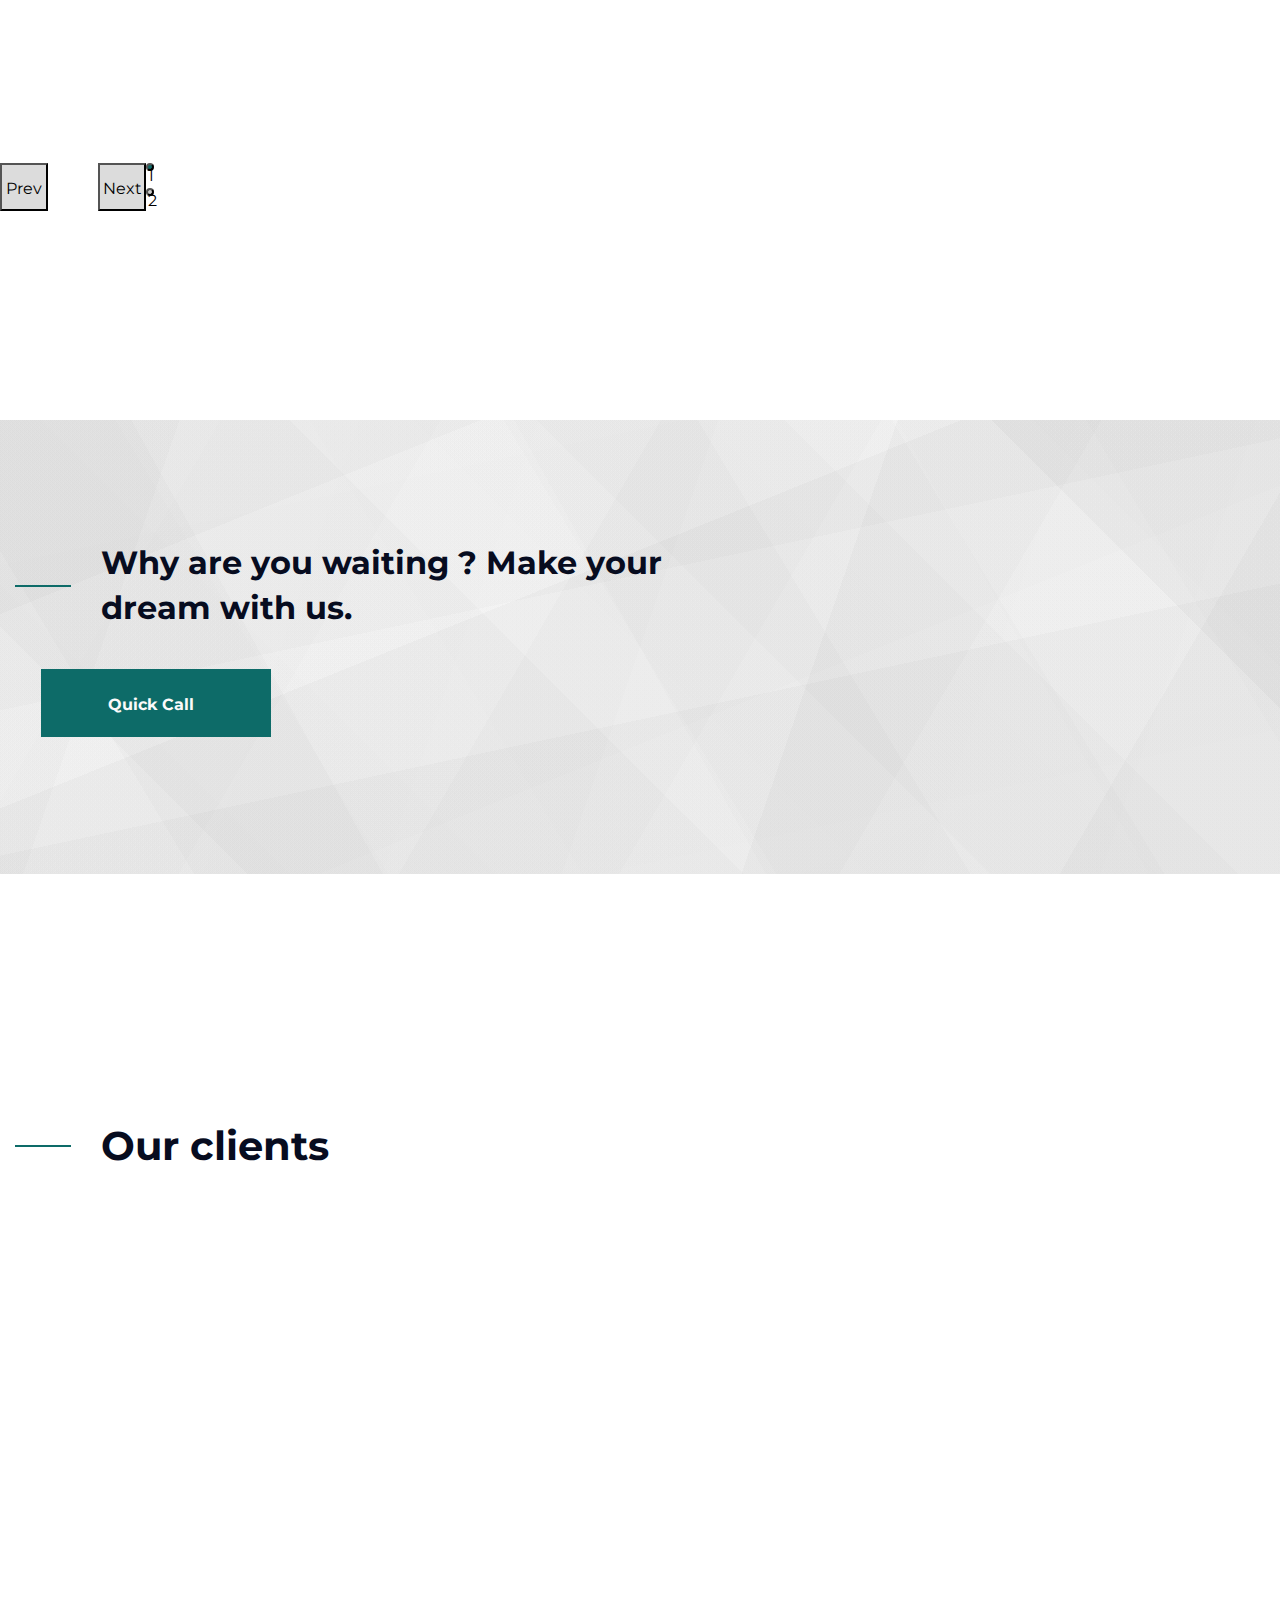
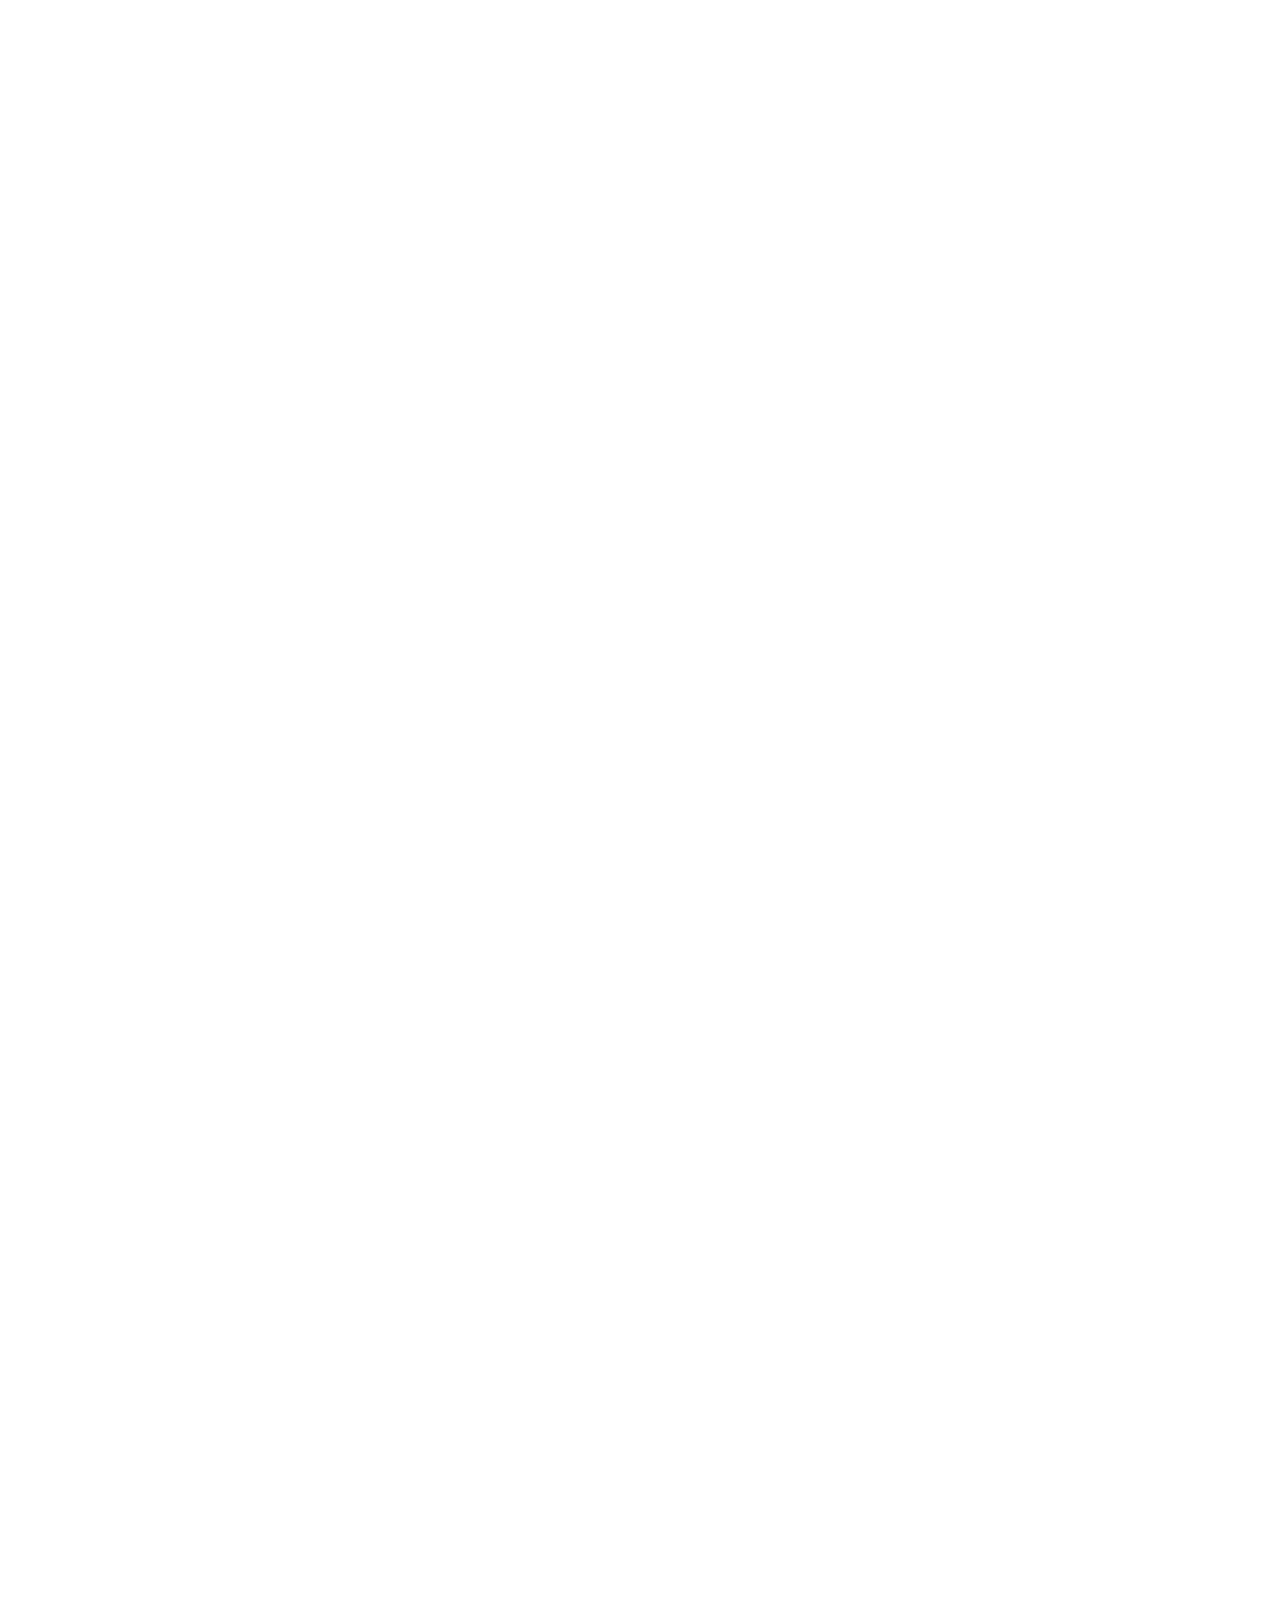
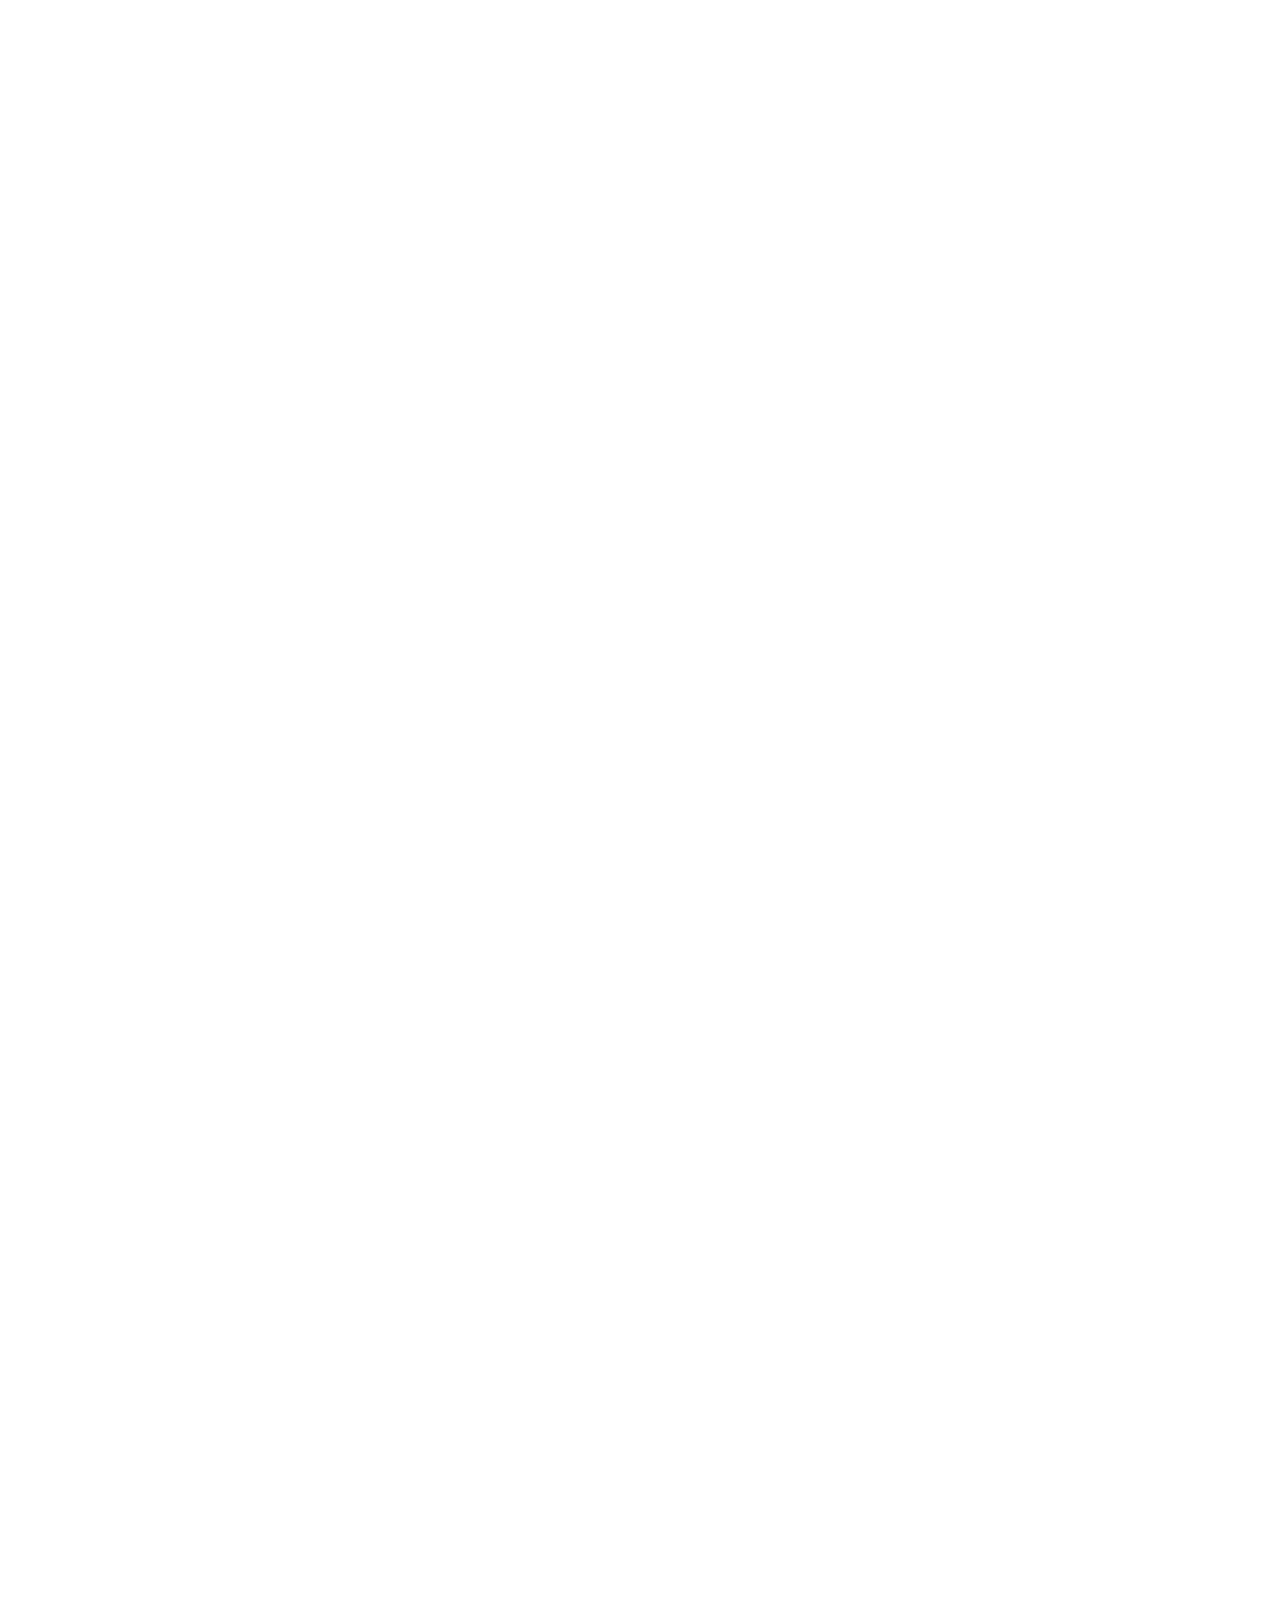
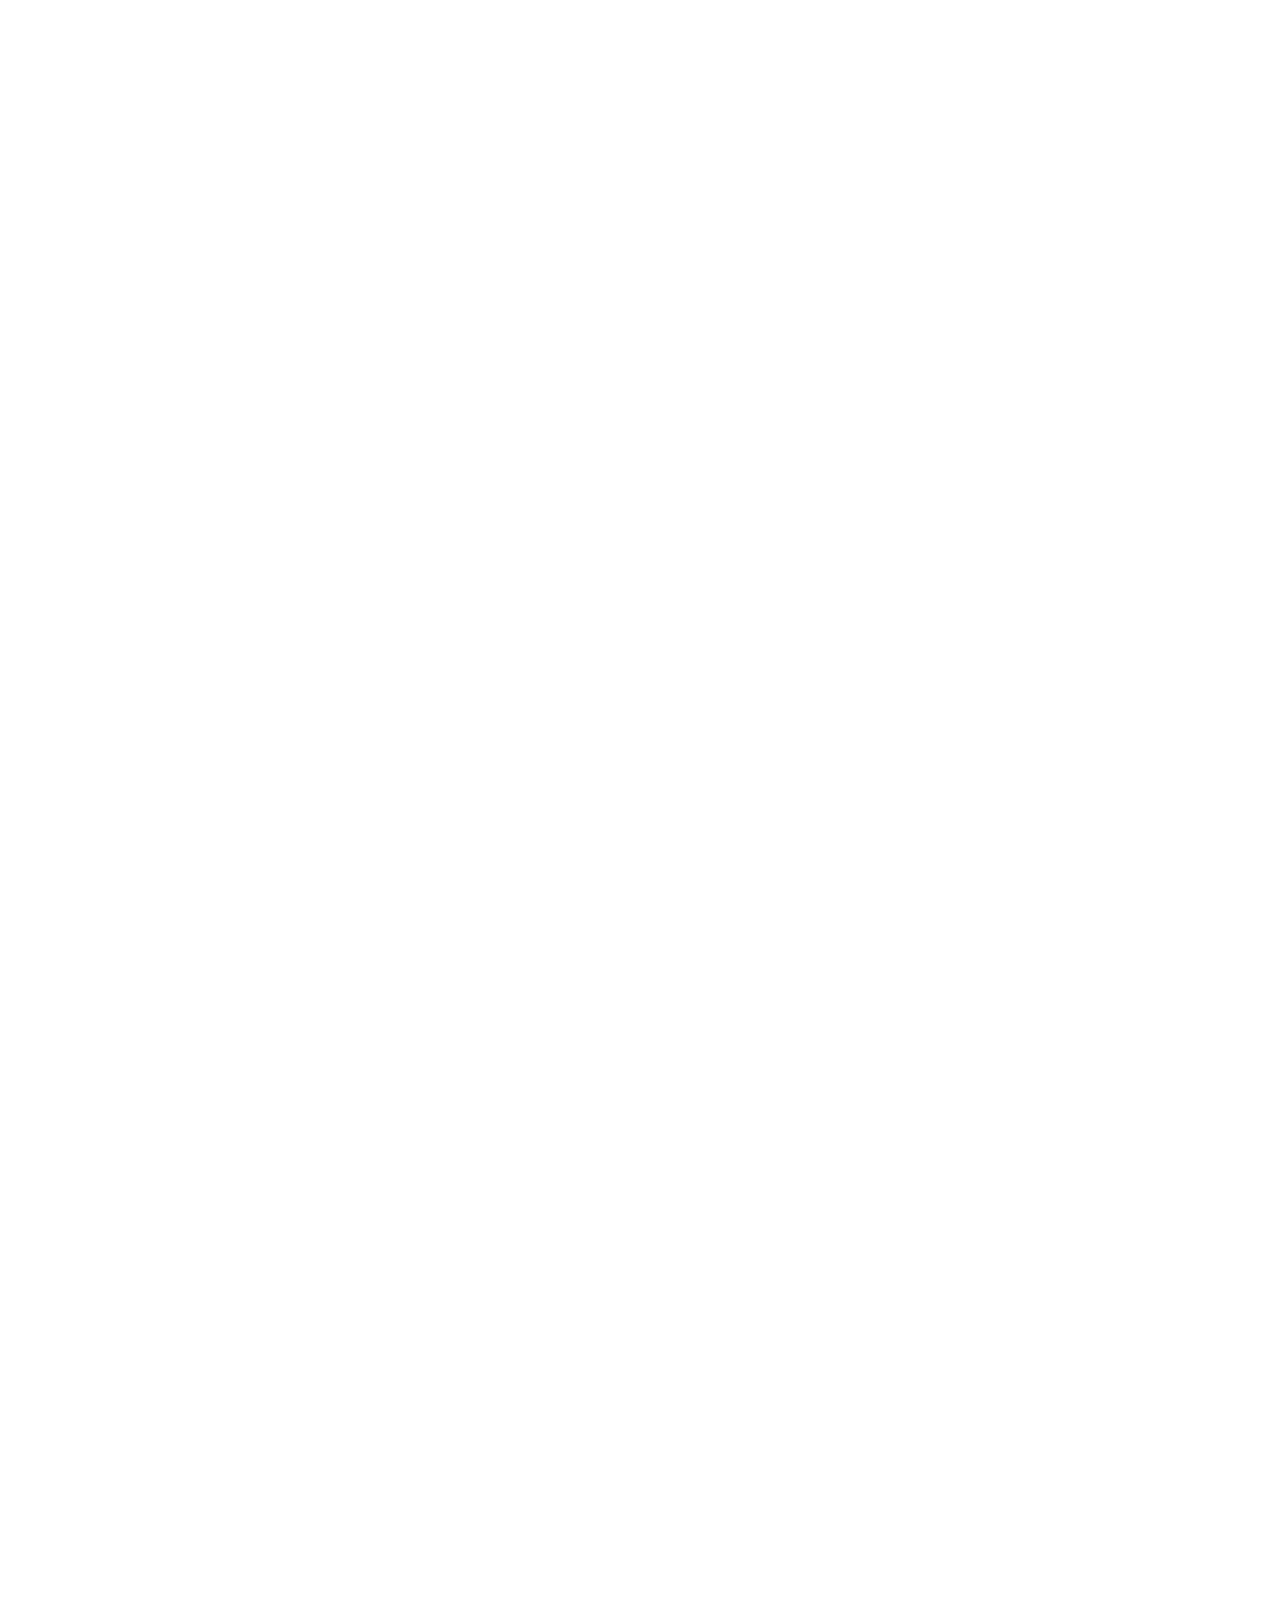
==== commit 797e1085: "Update index.html" ====
--- a/index.html
+++ b/index.html
@@ -238,7 +238,7 @@
                         <div class="col-lg-5">
                             <div class="project-text">
                                 <h3 class="sub-title">Our latest projects</h3>
-                                <p>This is why we are proud to offer a wide selection of our designer ceiling, wall, floor and table lamps. You will also find products ranging from modern styles, modern interpretations of classic design. Our collection is
+                                <p>This is why we are proud to offer a wide selection of our designer ceiling, wall, floor and handrails. You will also find products ranging from modern styles, modern interpretations of classic design. Our collection is
                                     updated every day with beautiful solutions and we are glad that you, our customers </p>
                                 <a href="portfolio.html" title="" class="lnk-default2">View more <i class="la la-arrow-right"></i></a>
                             </div>
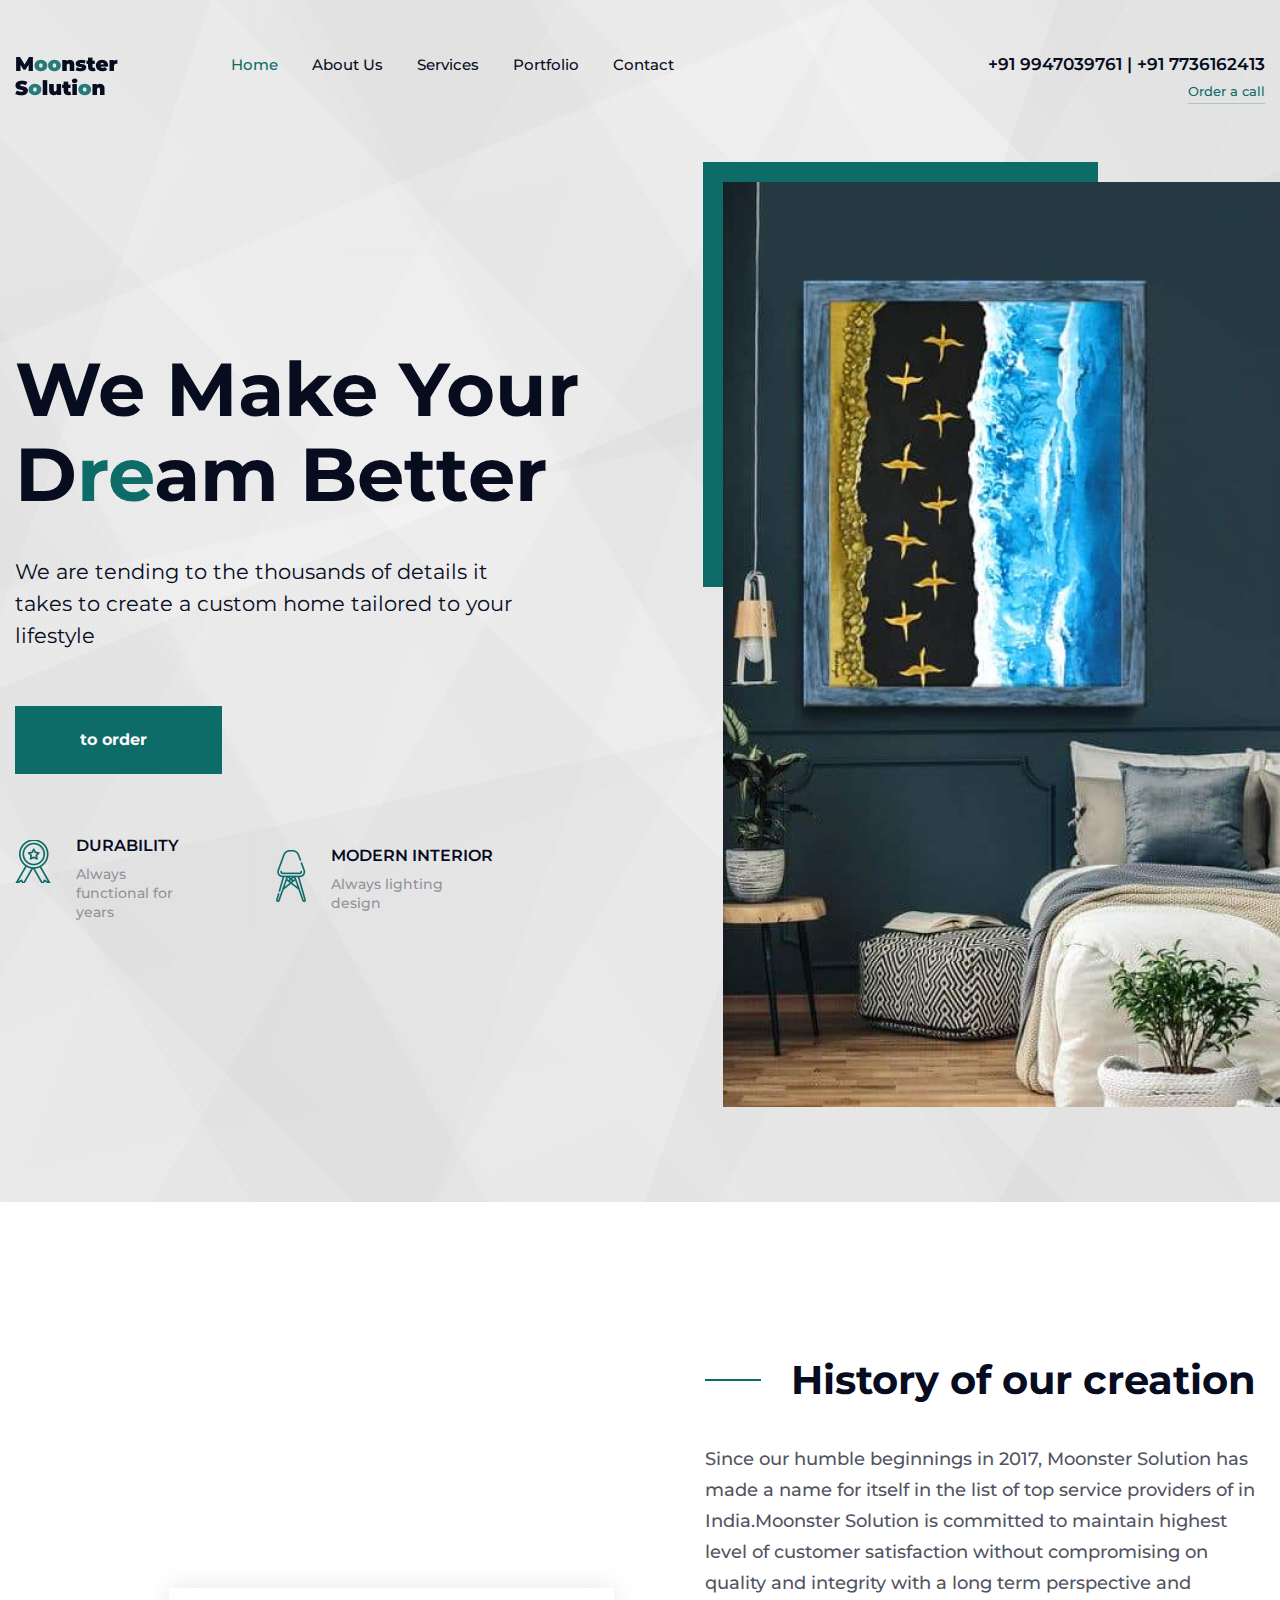
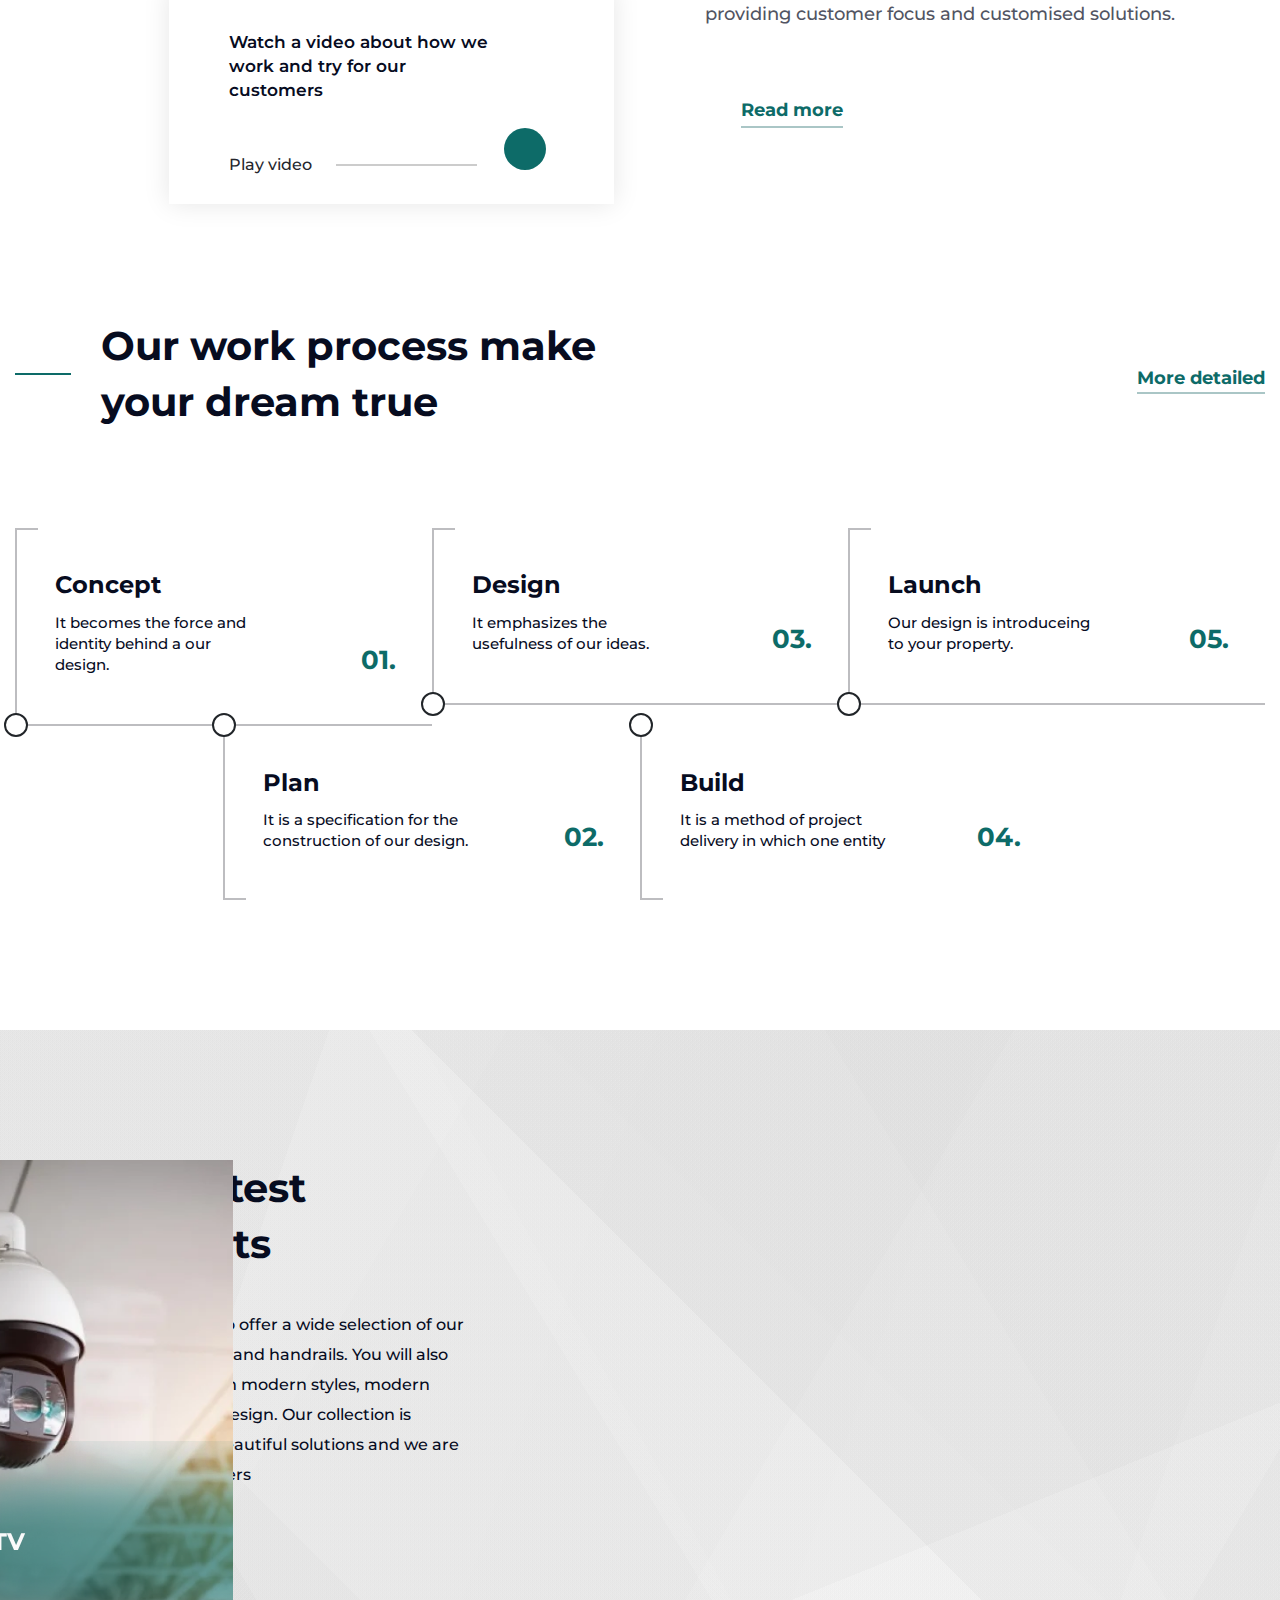
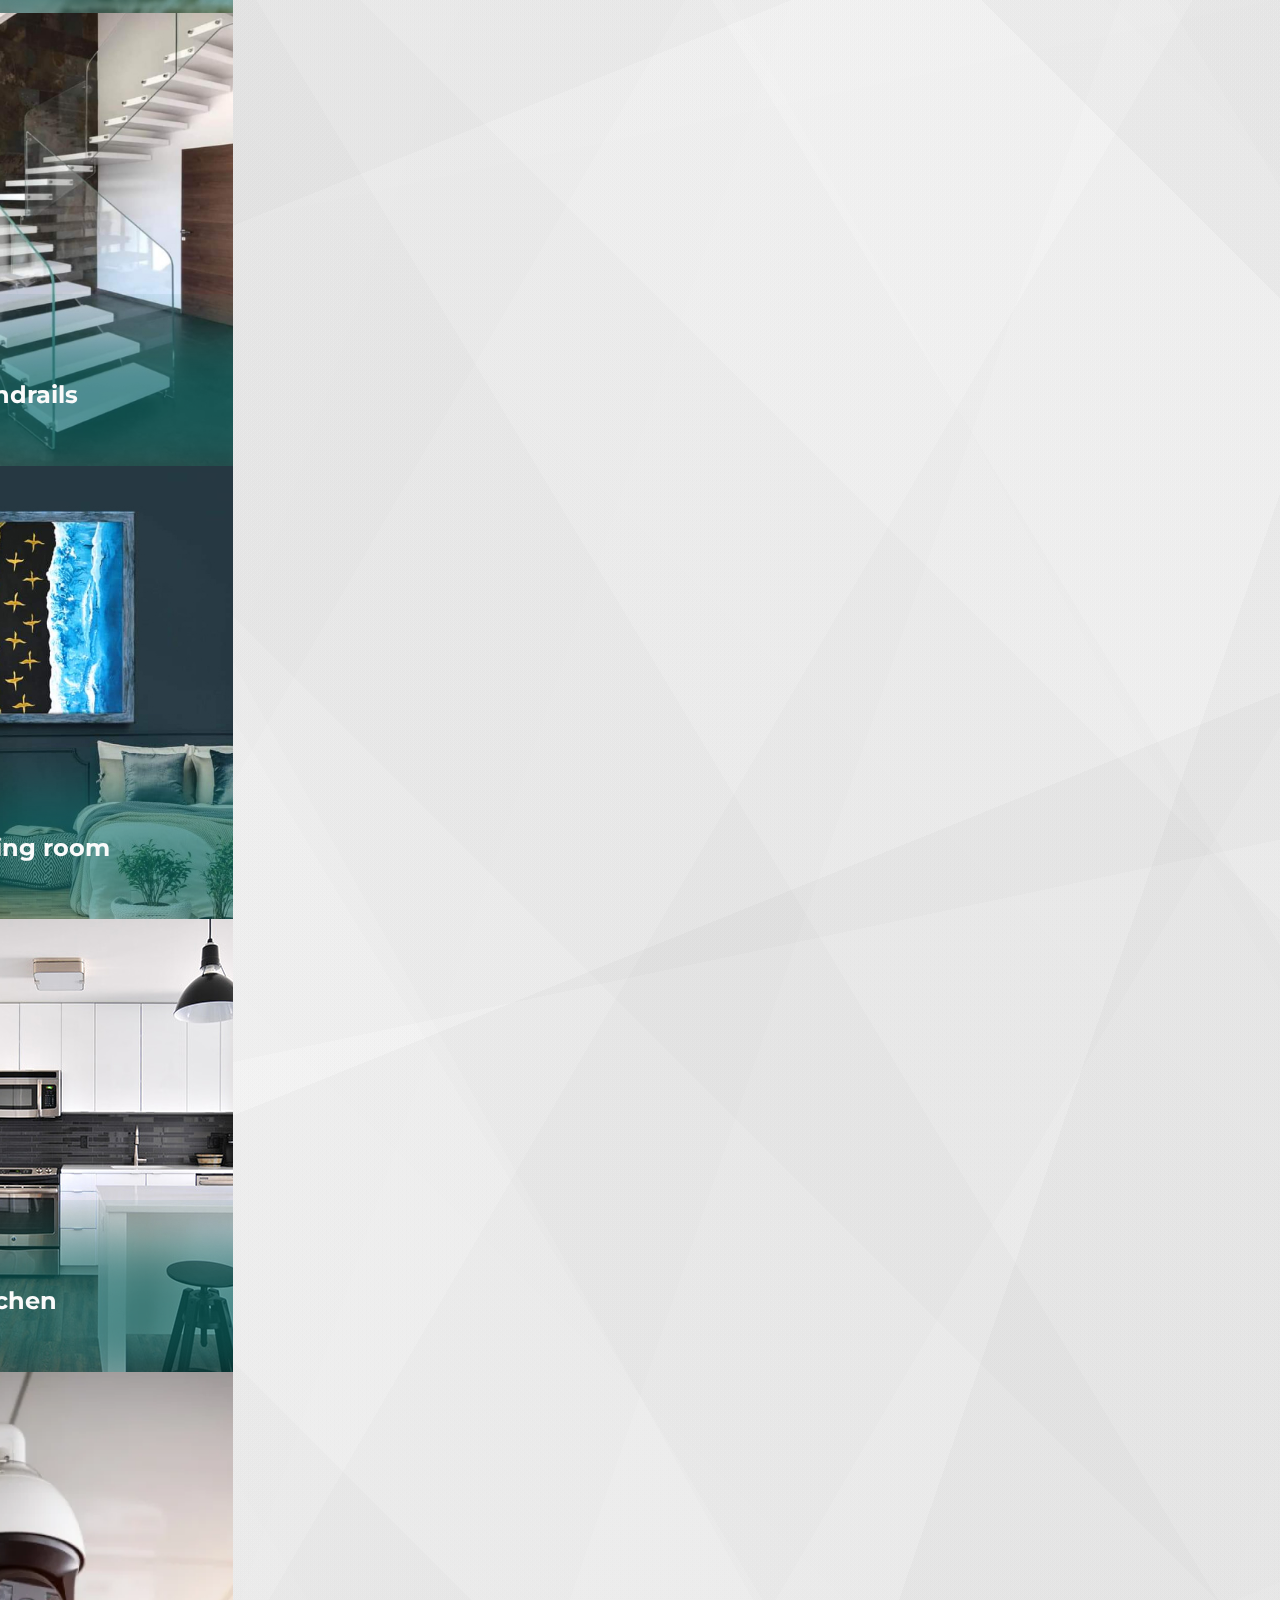
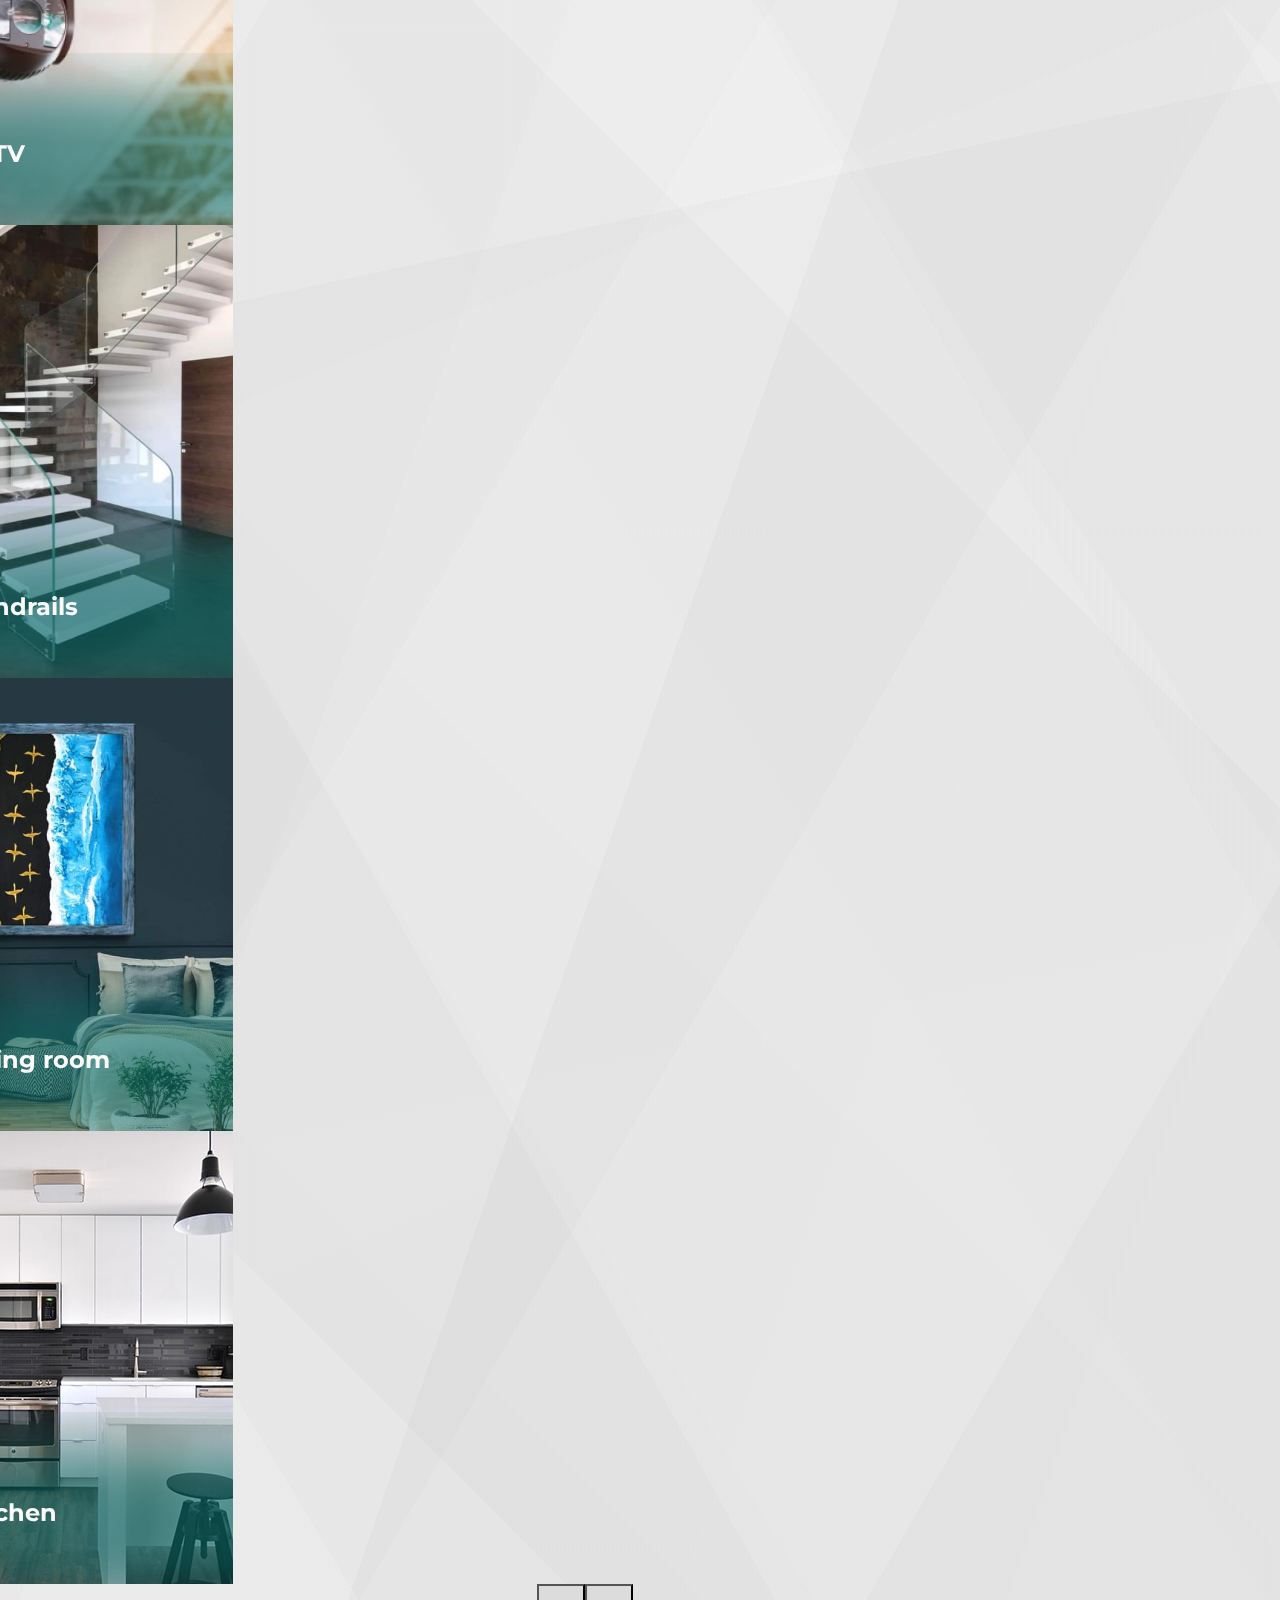
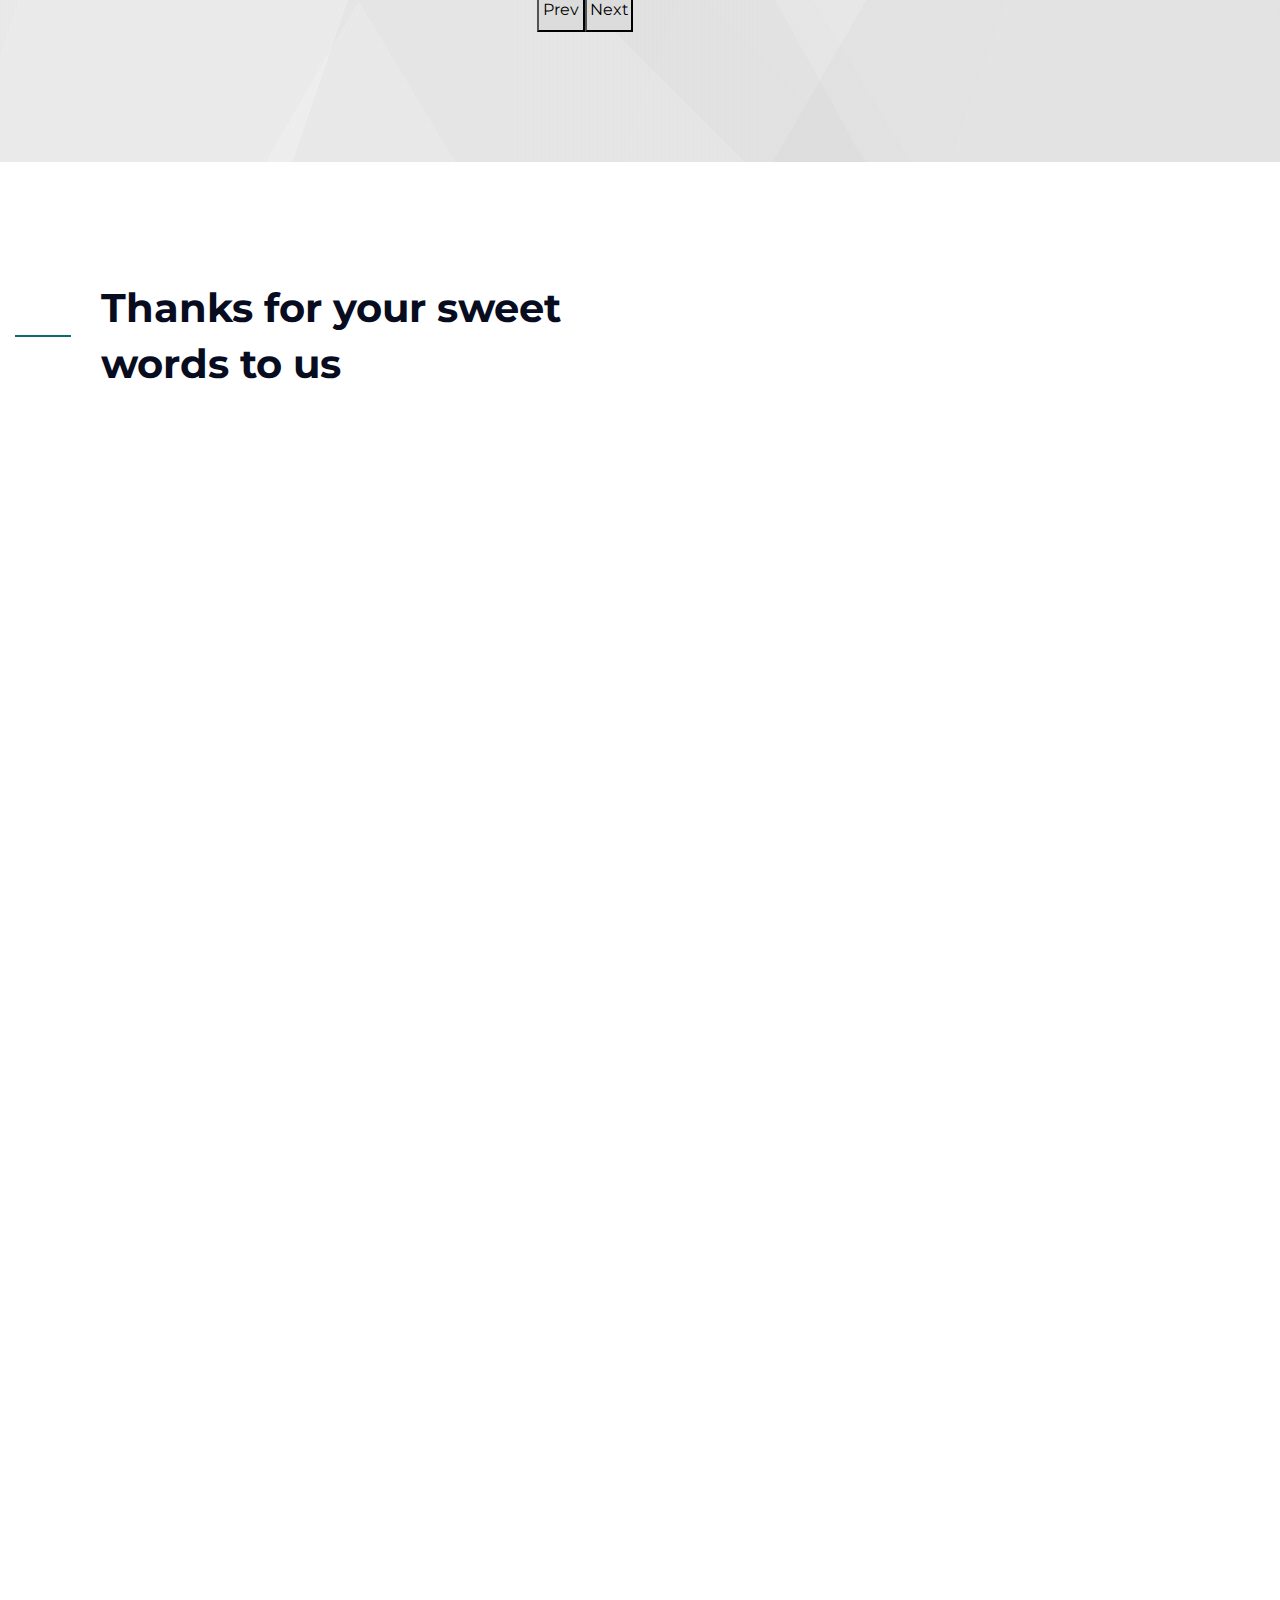
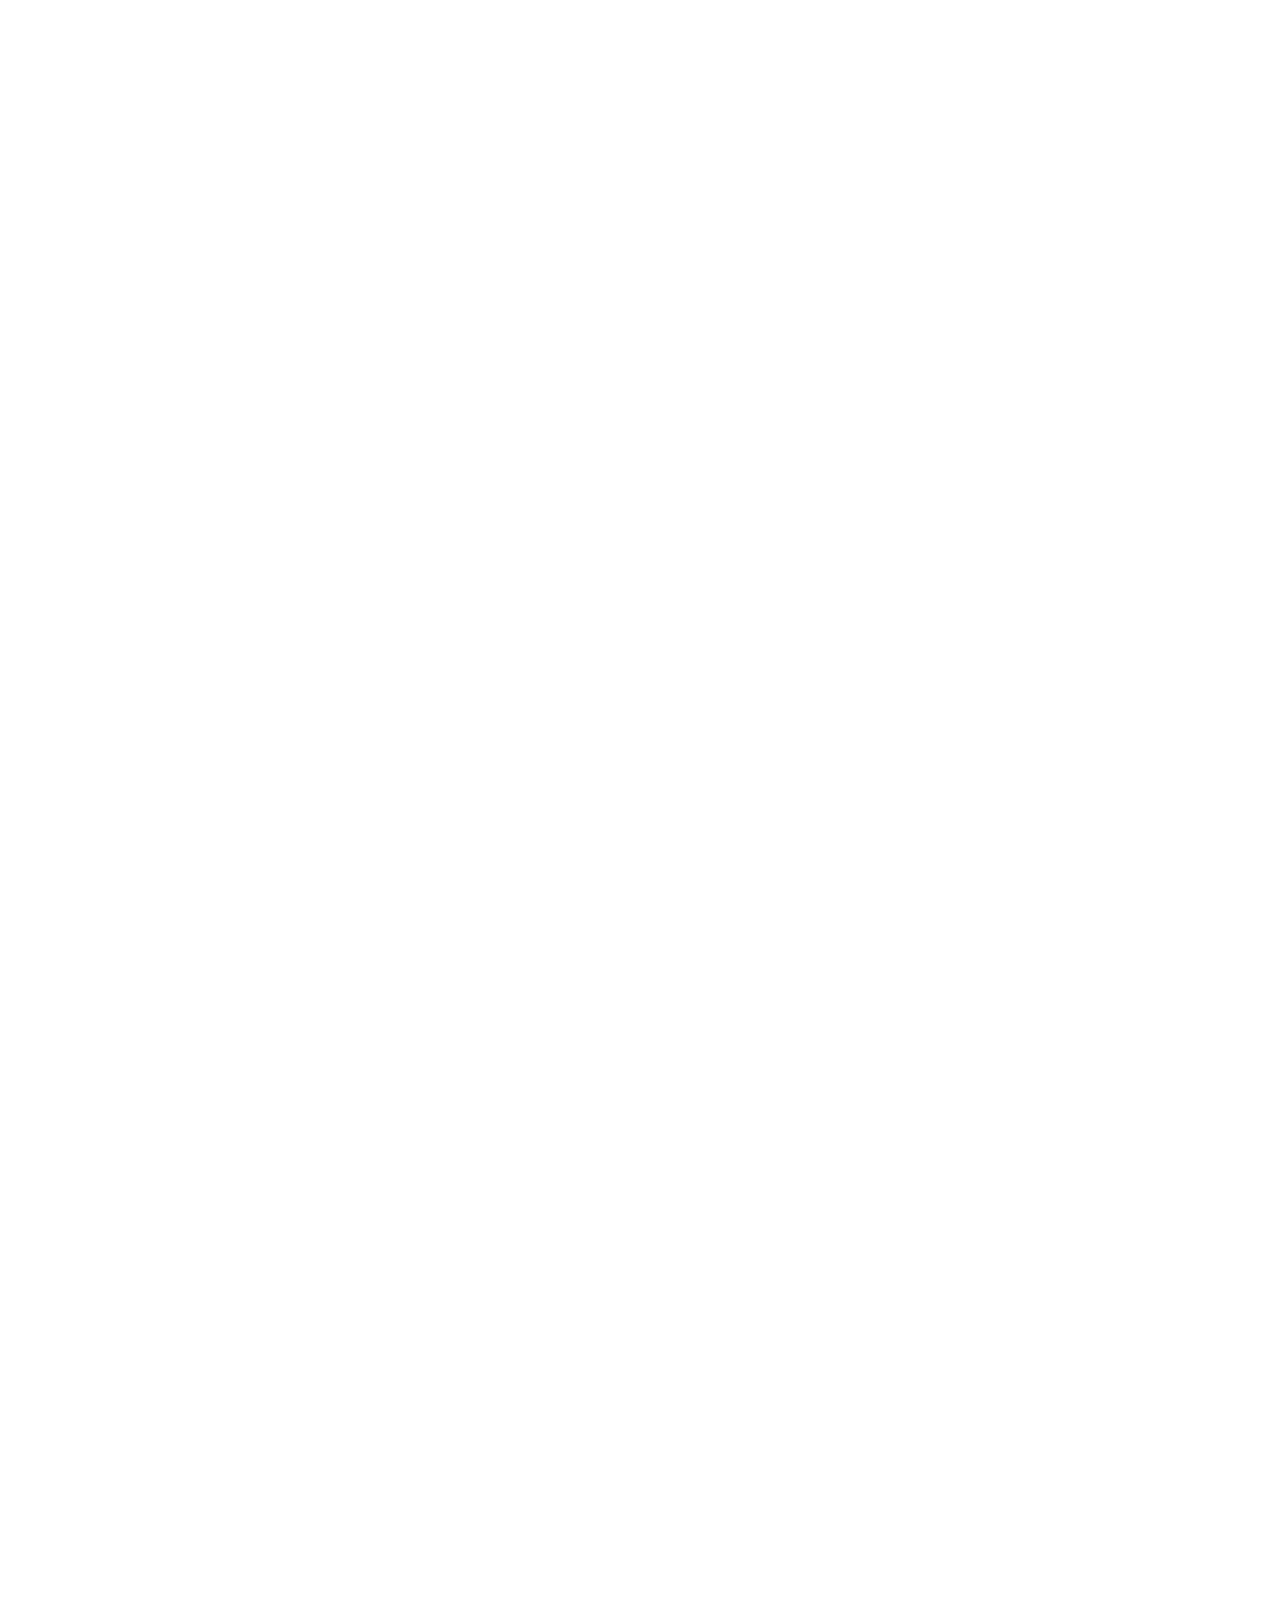
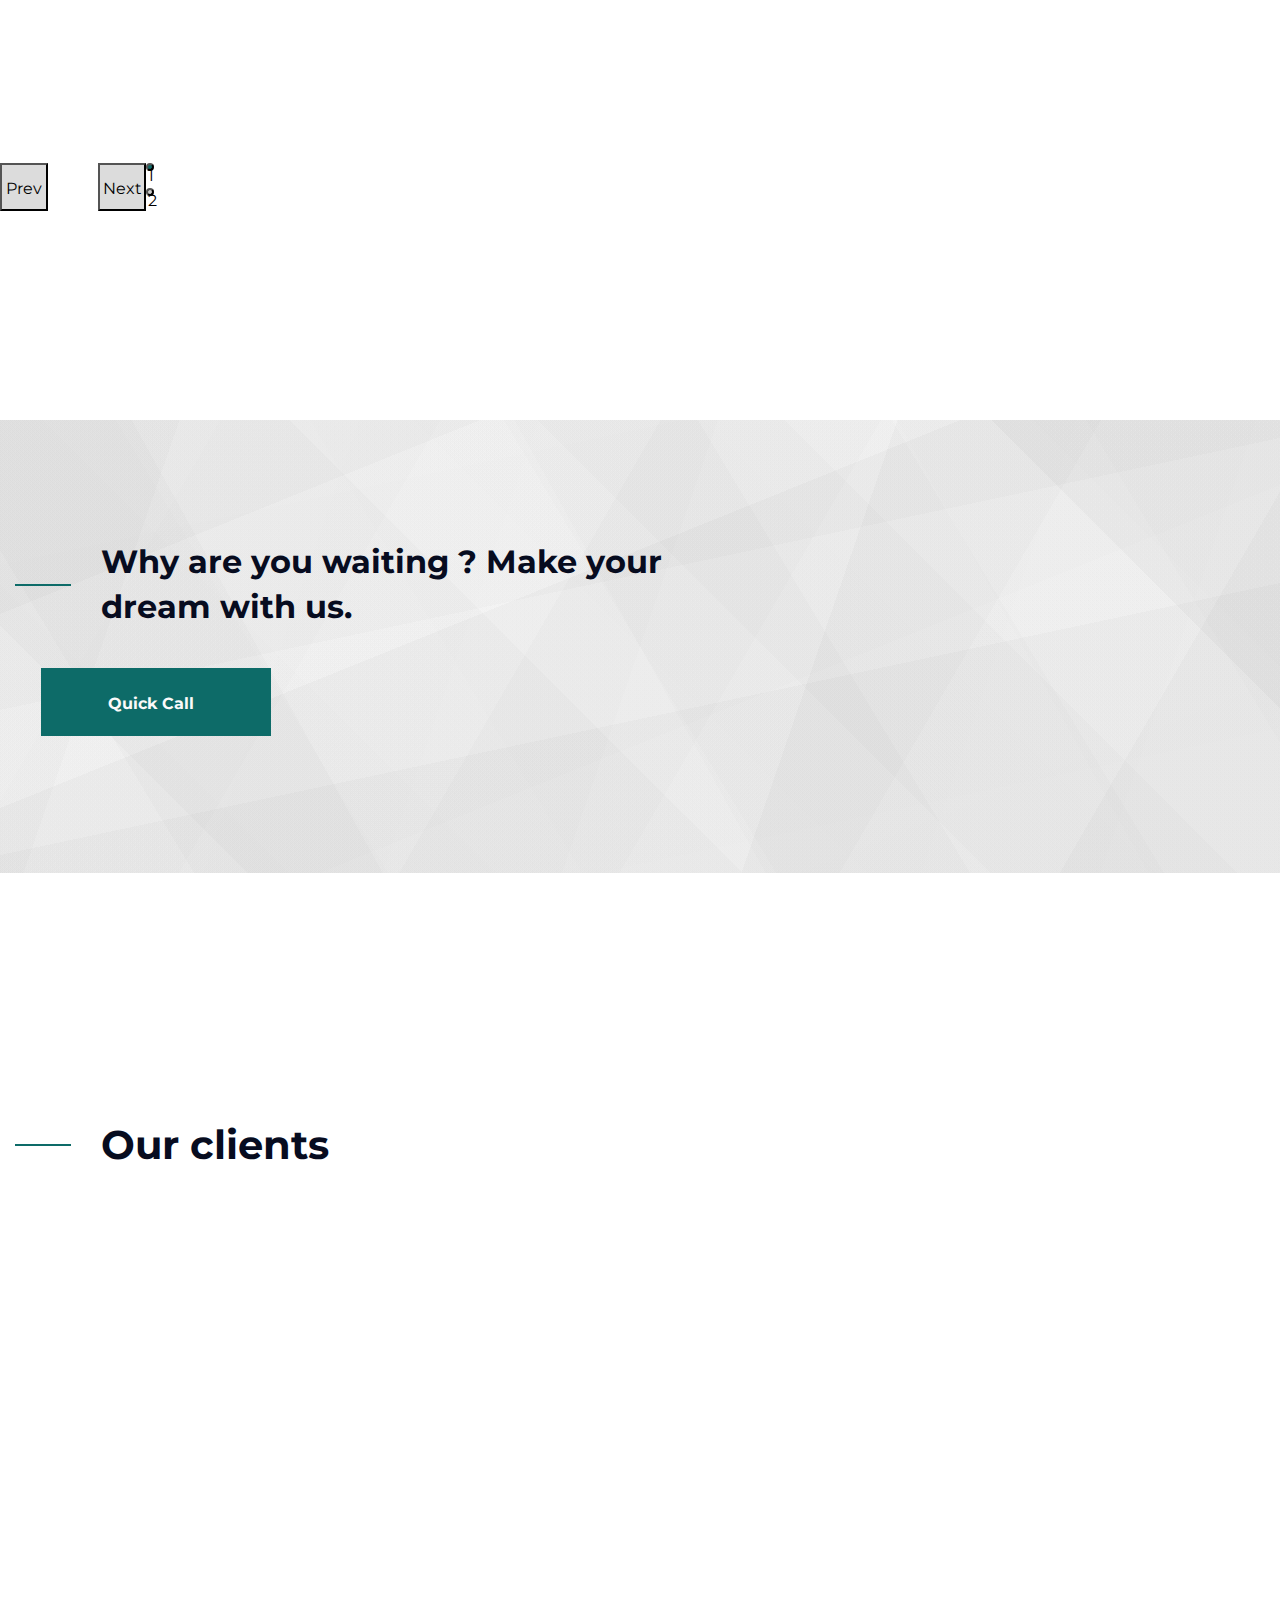
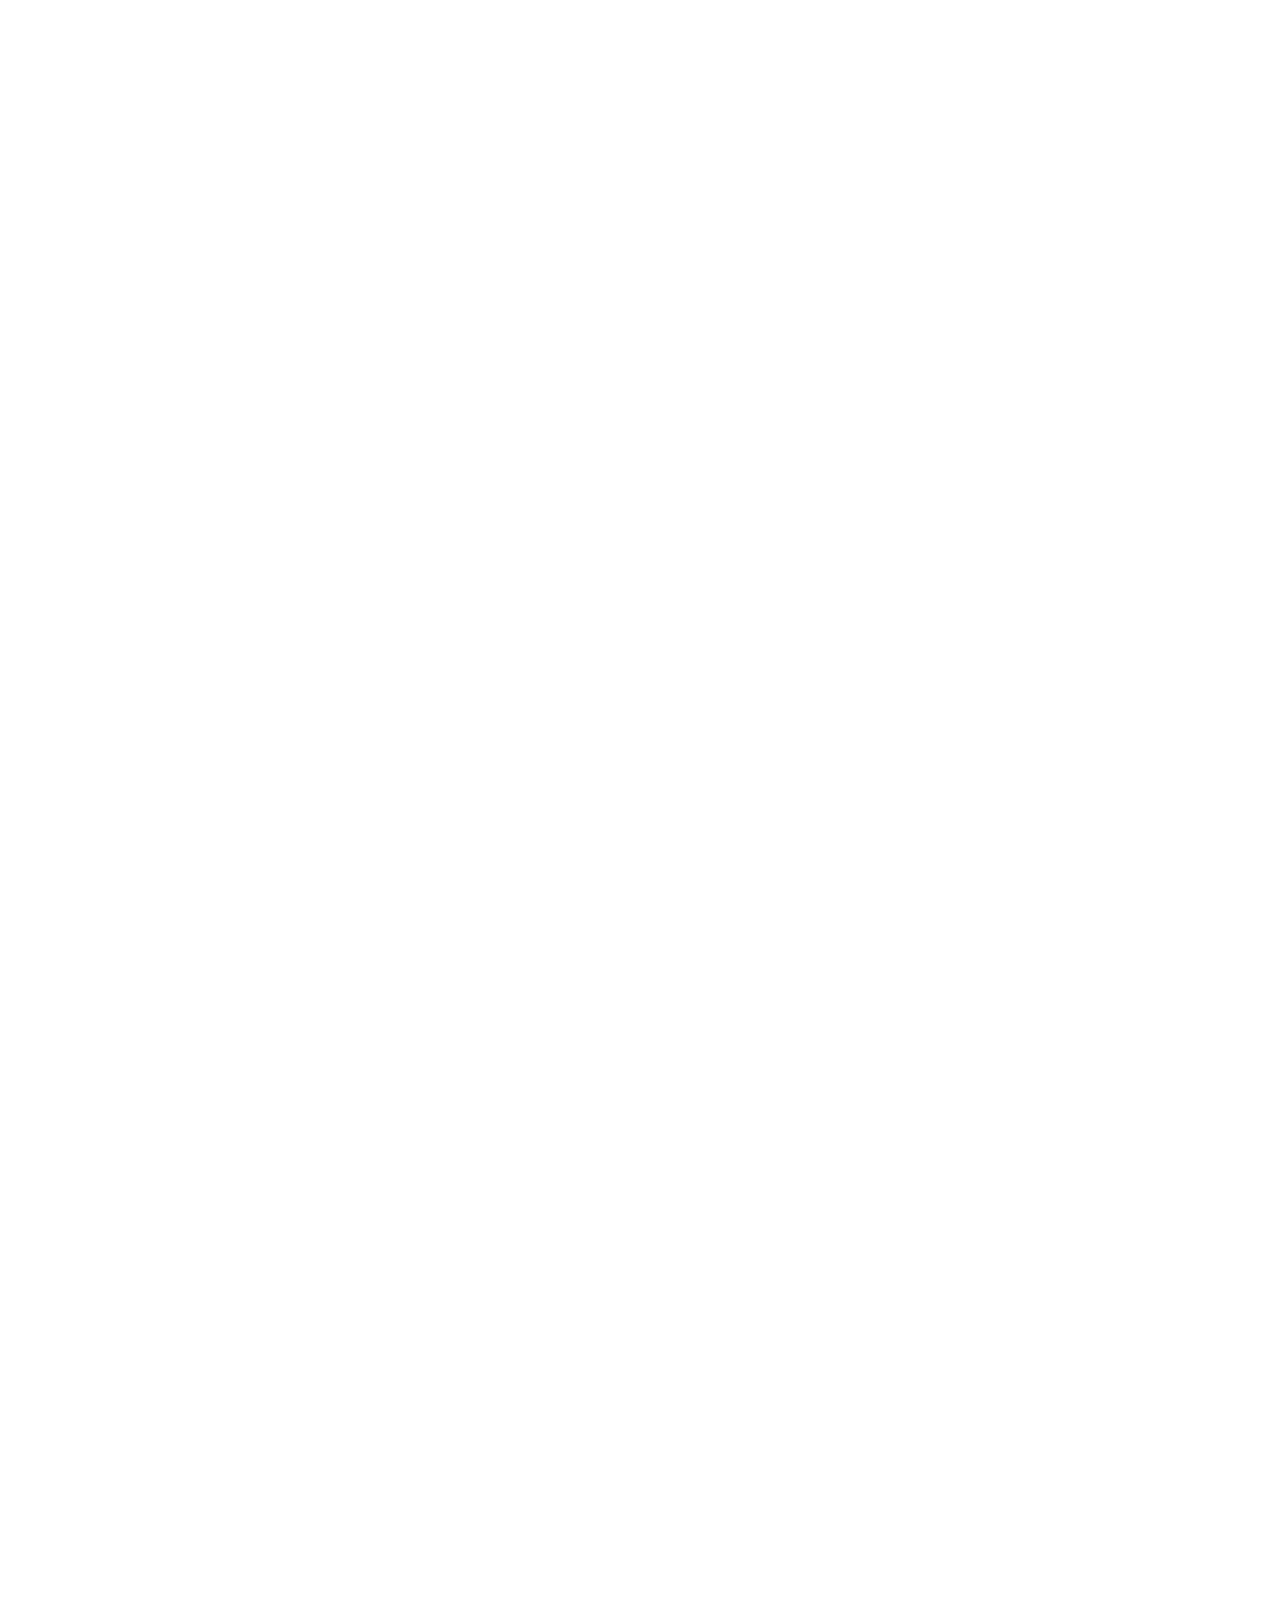
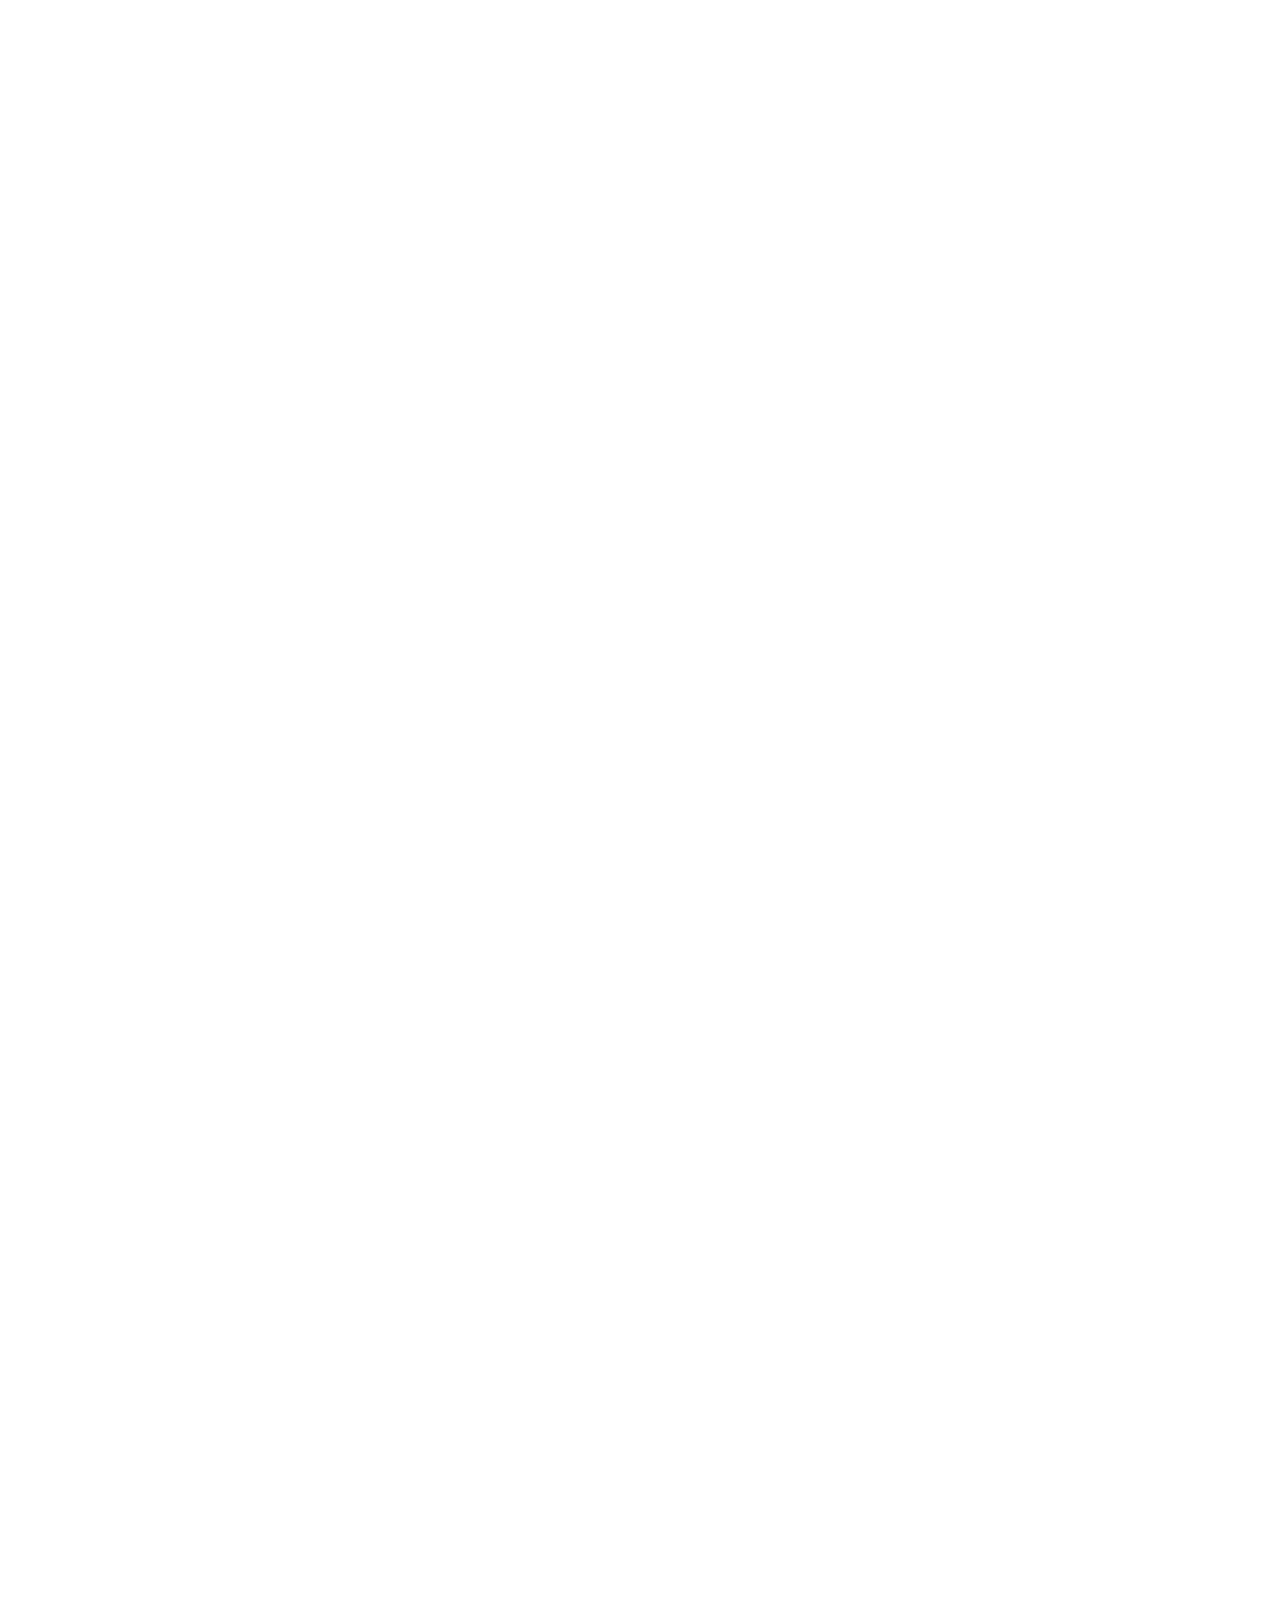
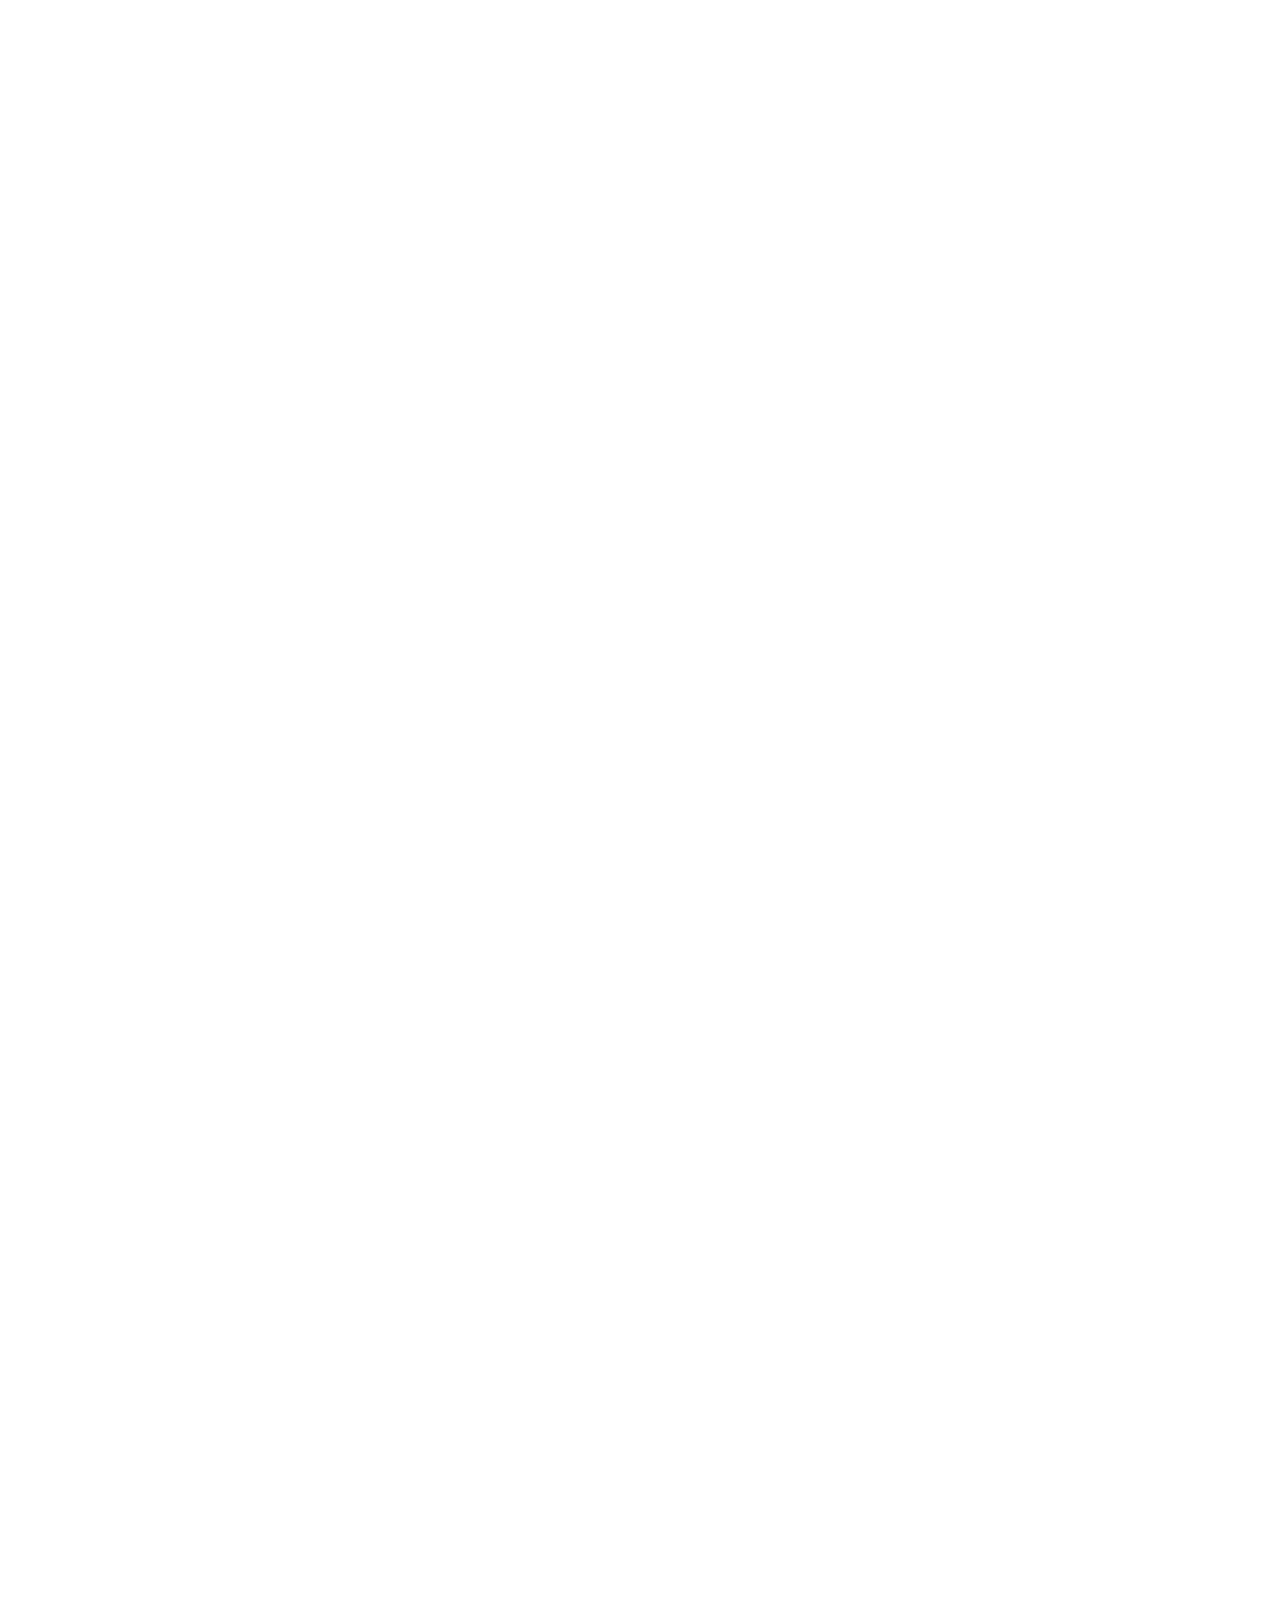
==== commit 127242a7: "Update index.html" ====
--- a/index.html
+++ b/index.html
@@ -155,7 +155,7 @@
                             <div class="abt-txt">
                                 <h4>Watch a video about how we work and try for our customers</h4>
                                 <span>Play video</span>
-                                <a href="assets/images/resources/production ID_3773486.mp4" title="" class="play-btn html5lightbox"><i class="fa fa-play"></i></a>
+                                <a href="assets/images/resources/videoi.mp4" title="" class="play-btn html5lightbox"><i class="fa fa-play"></i></a>
                             </div>
                         </div>
                         <div class="col-lg-6">
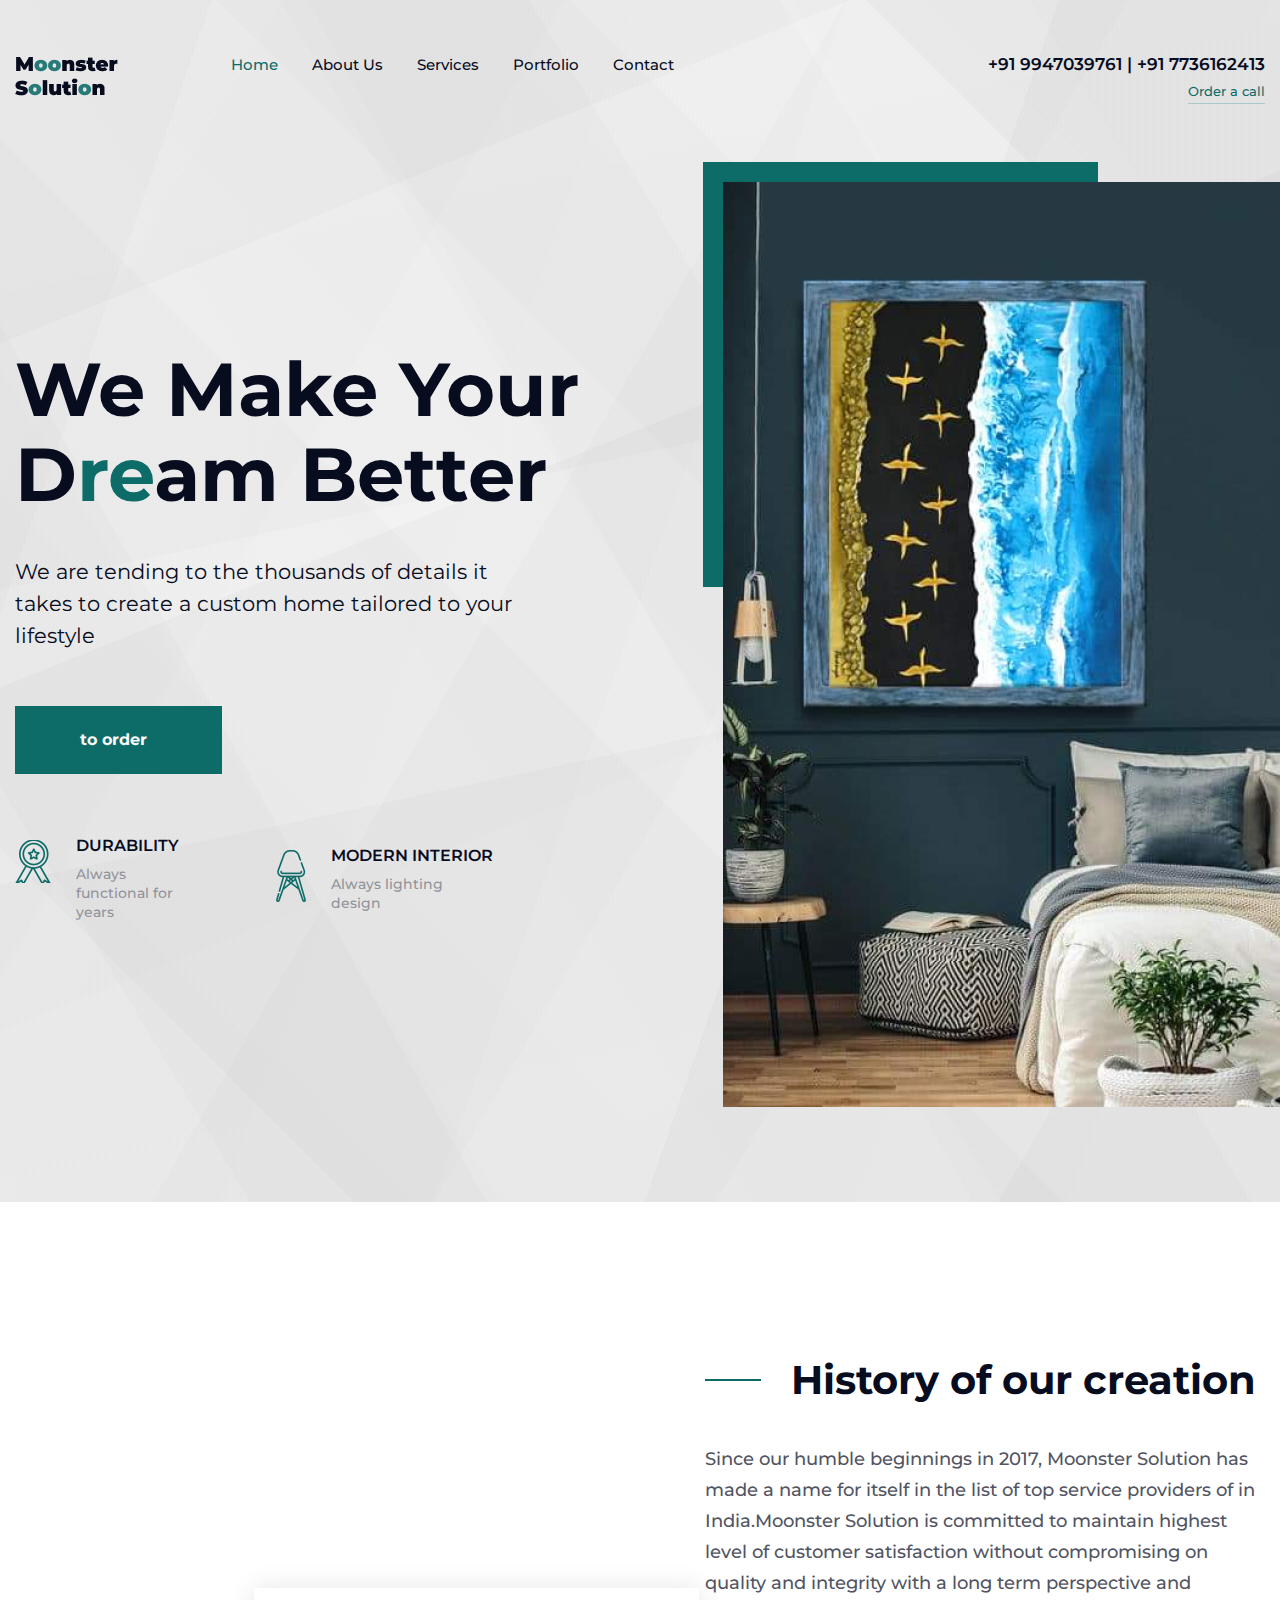
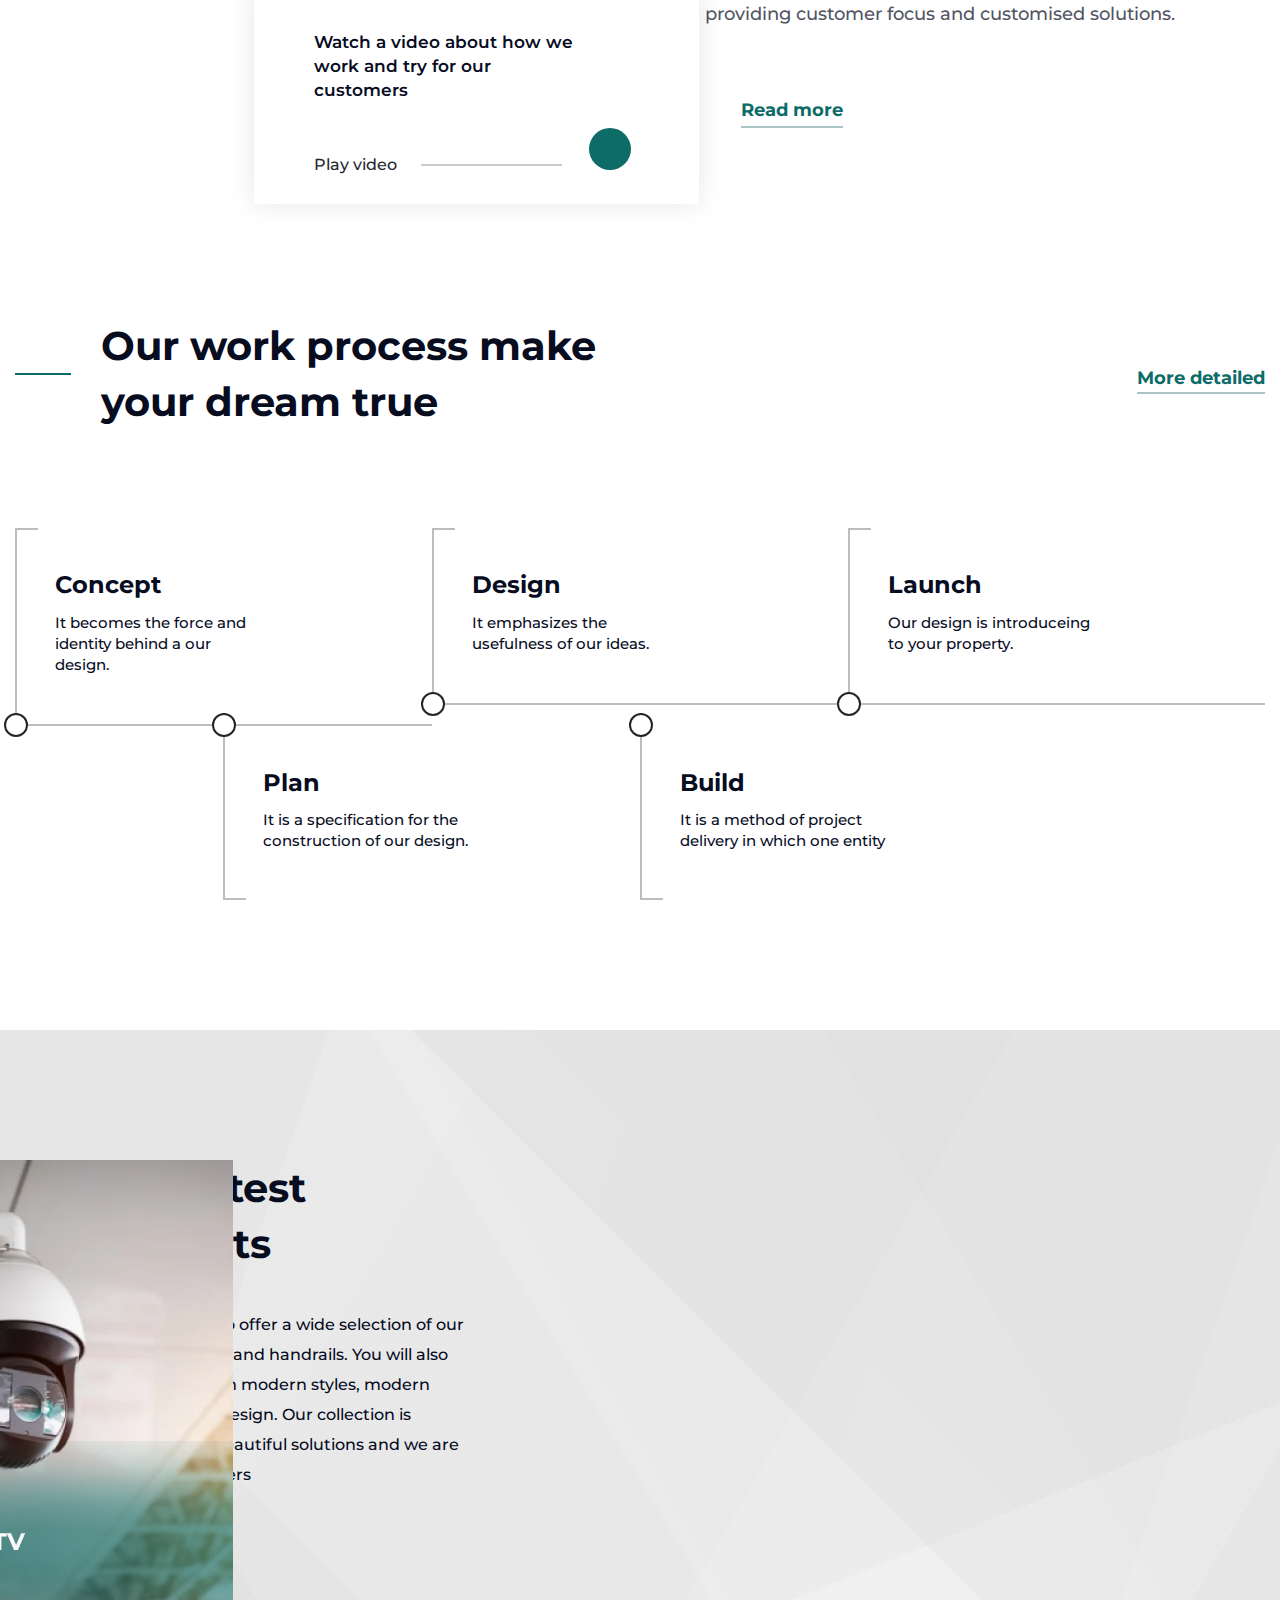
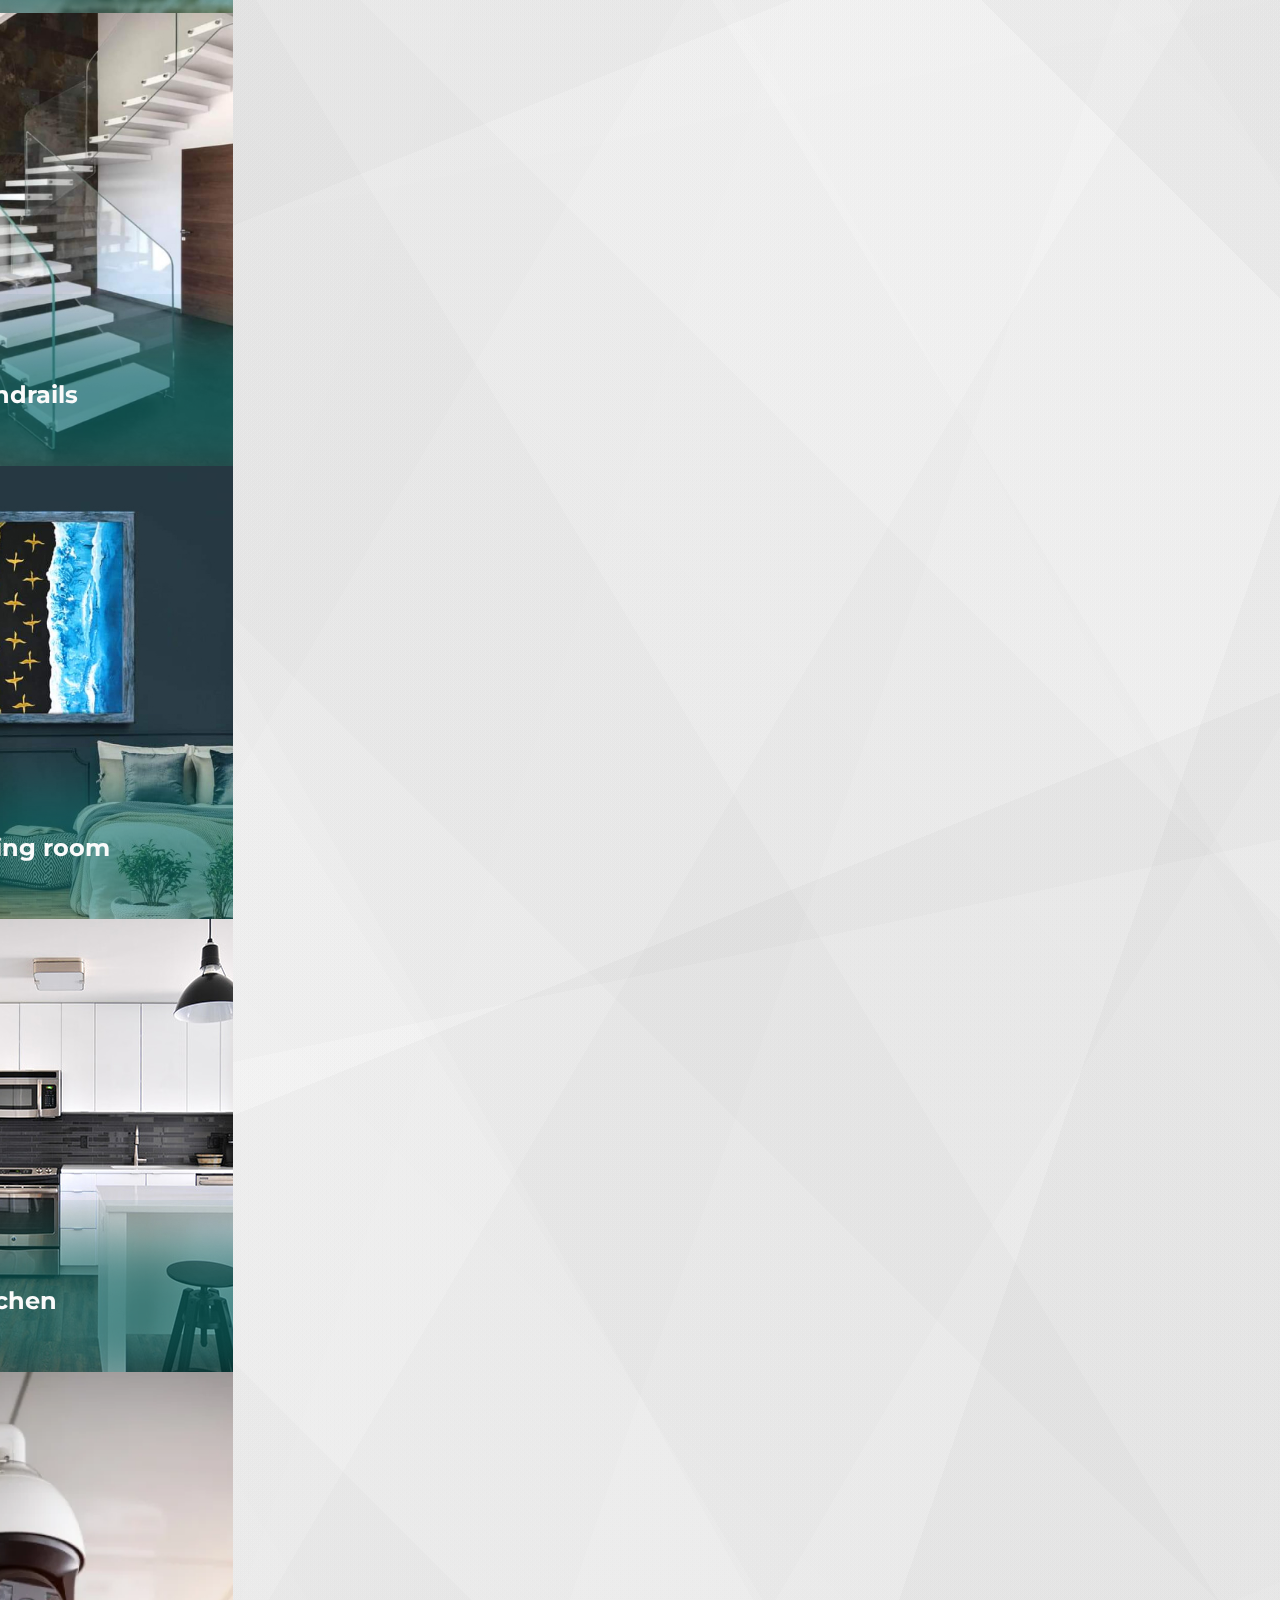
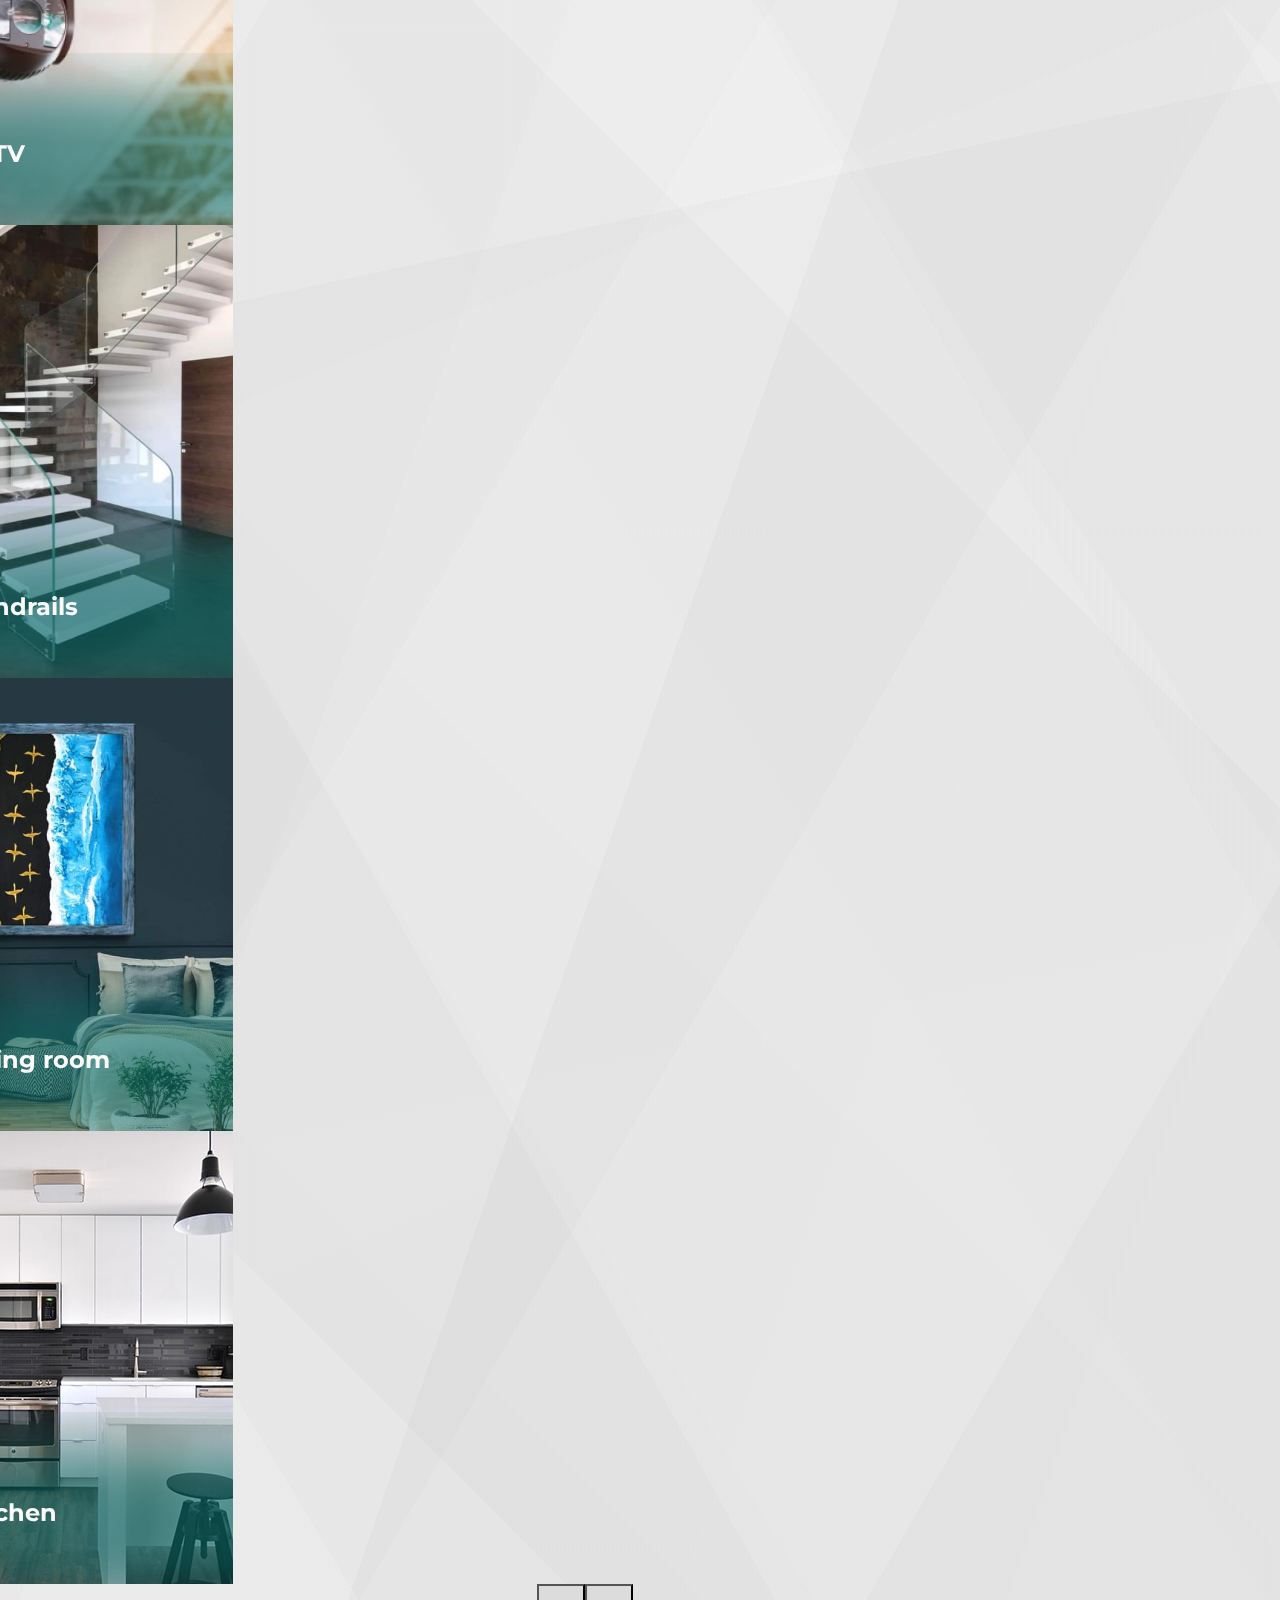
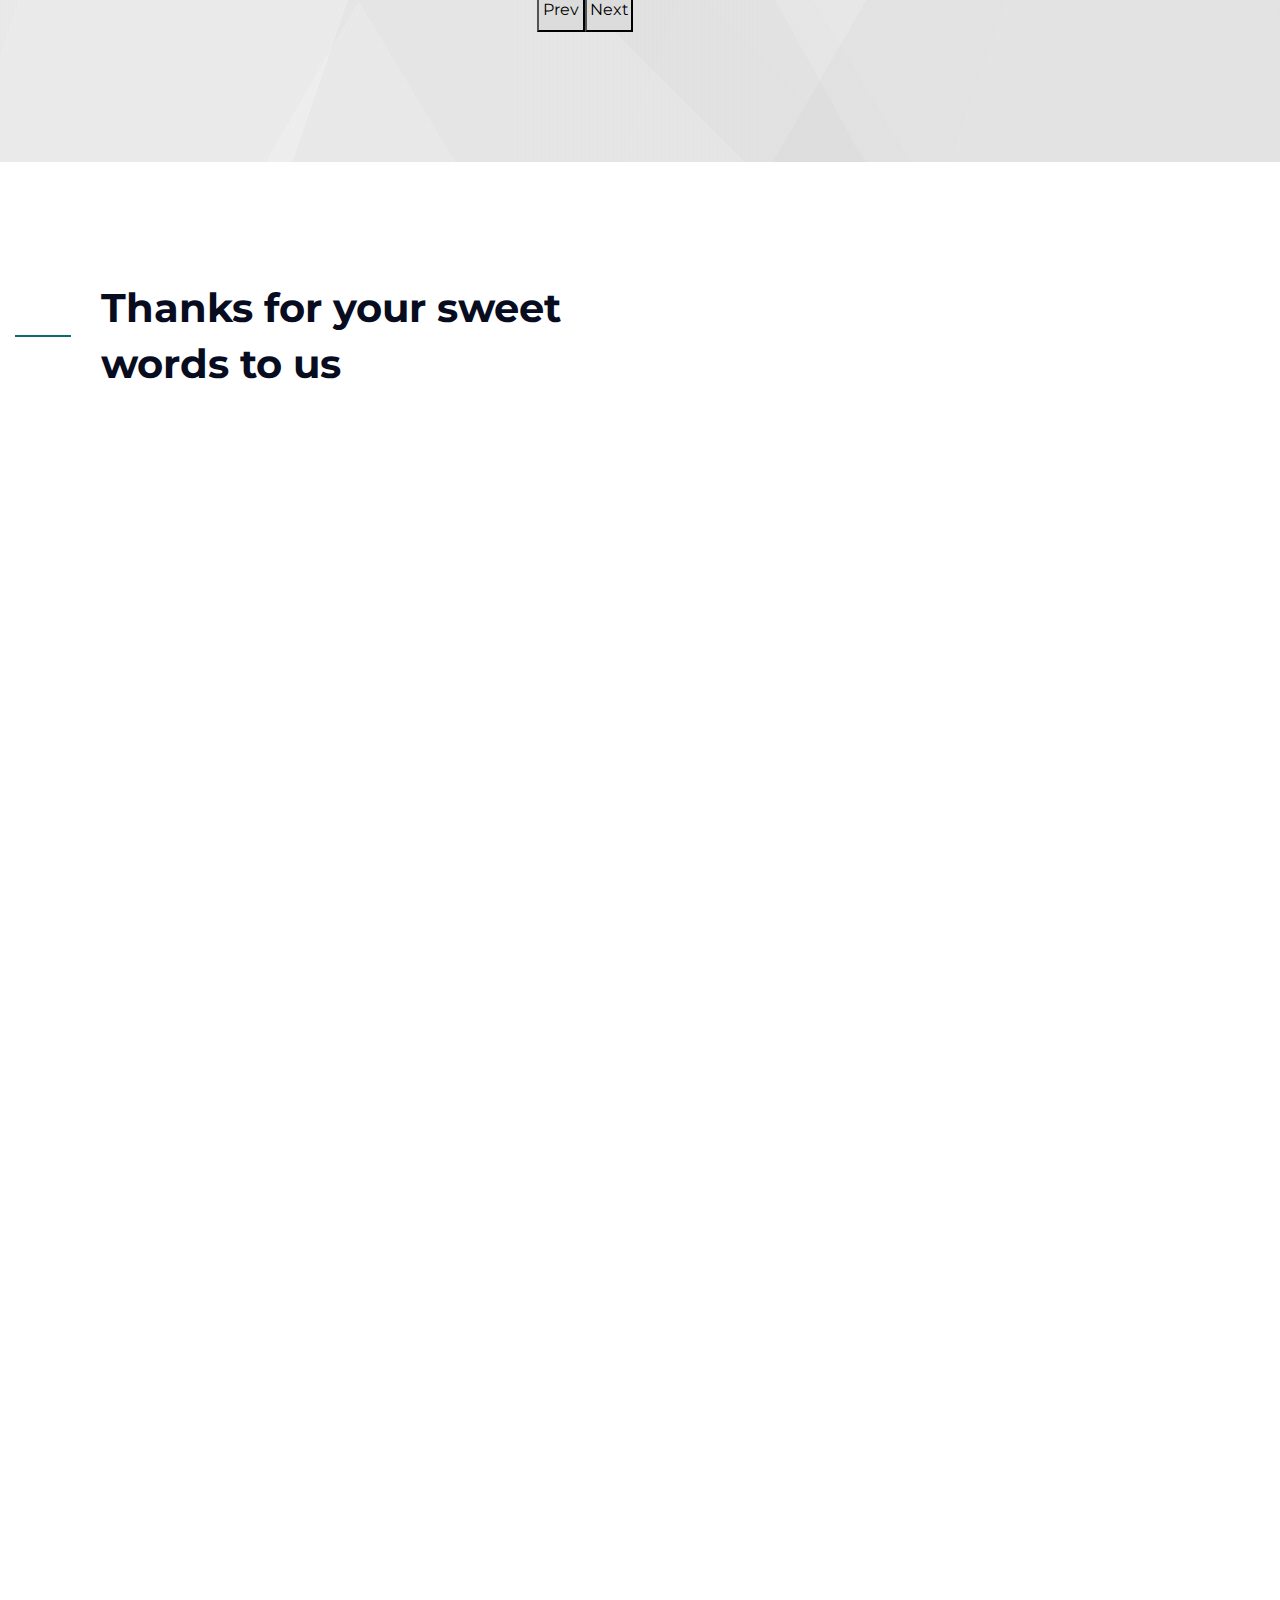
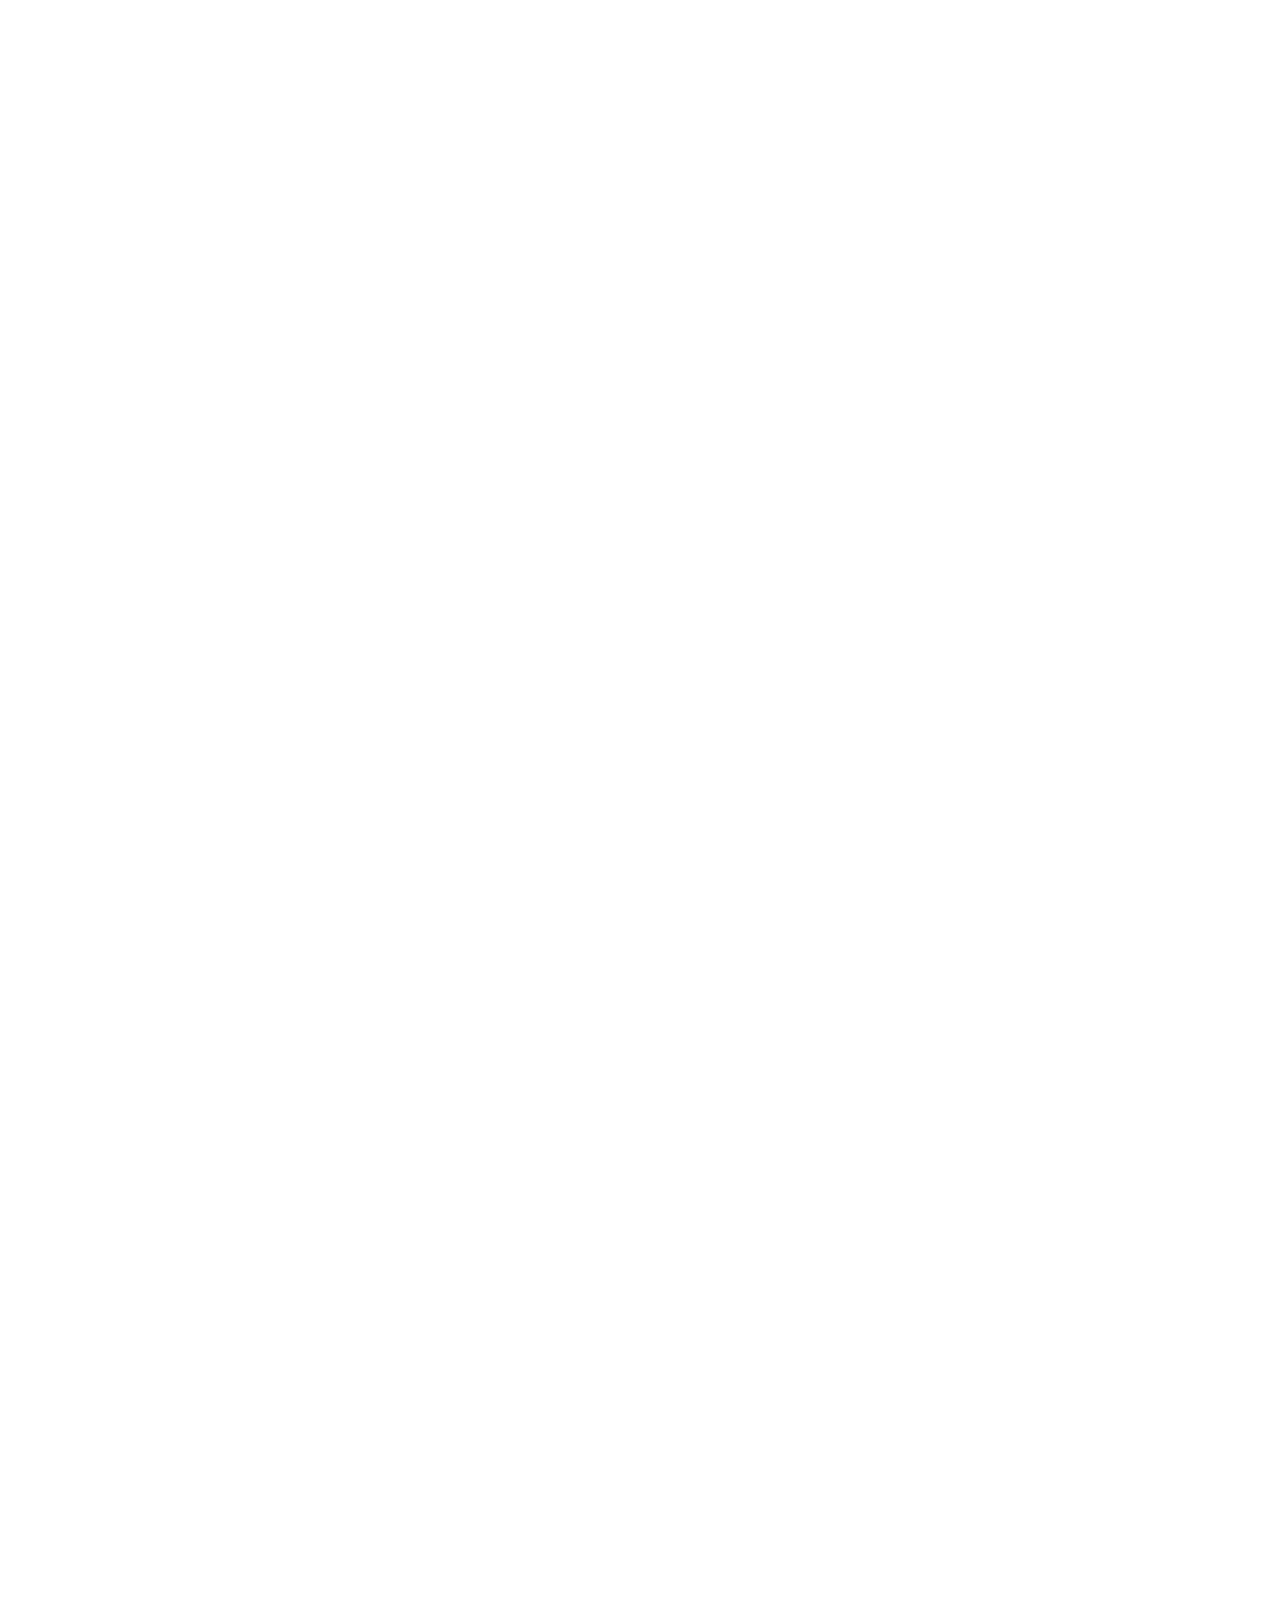
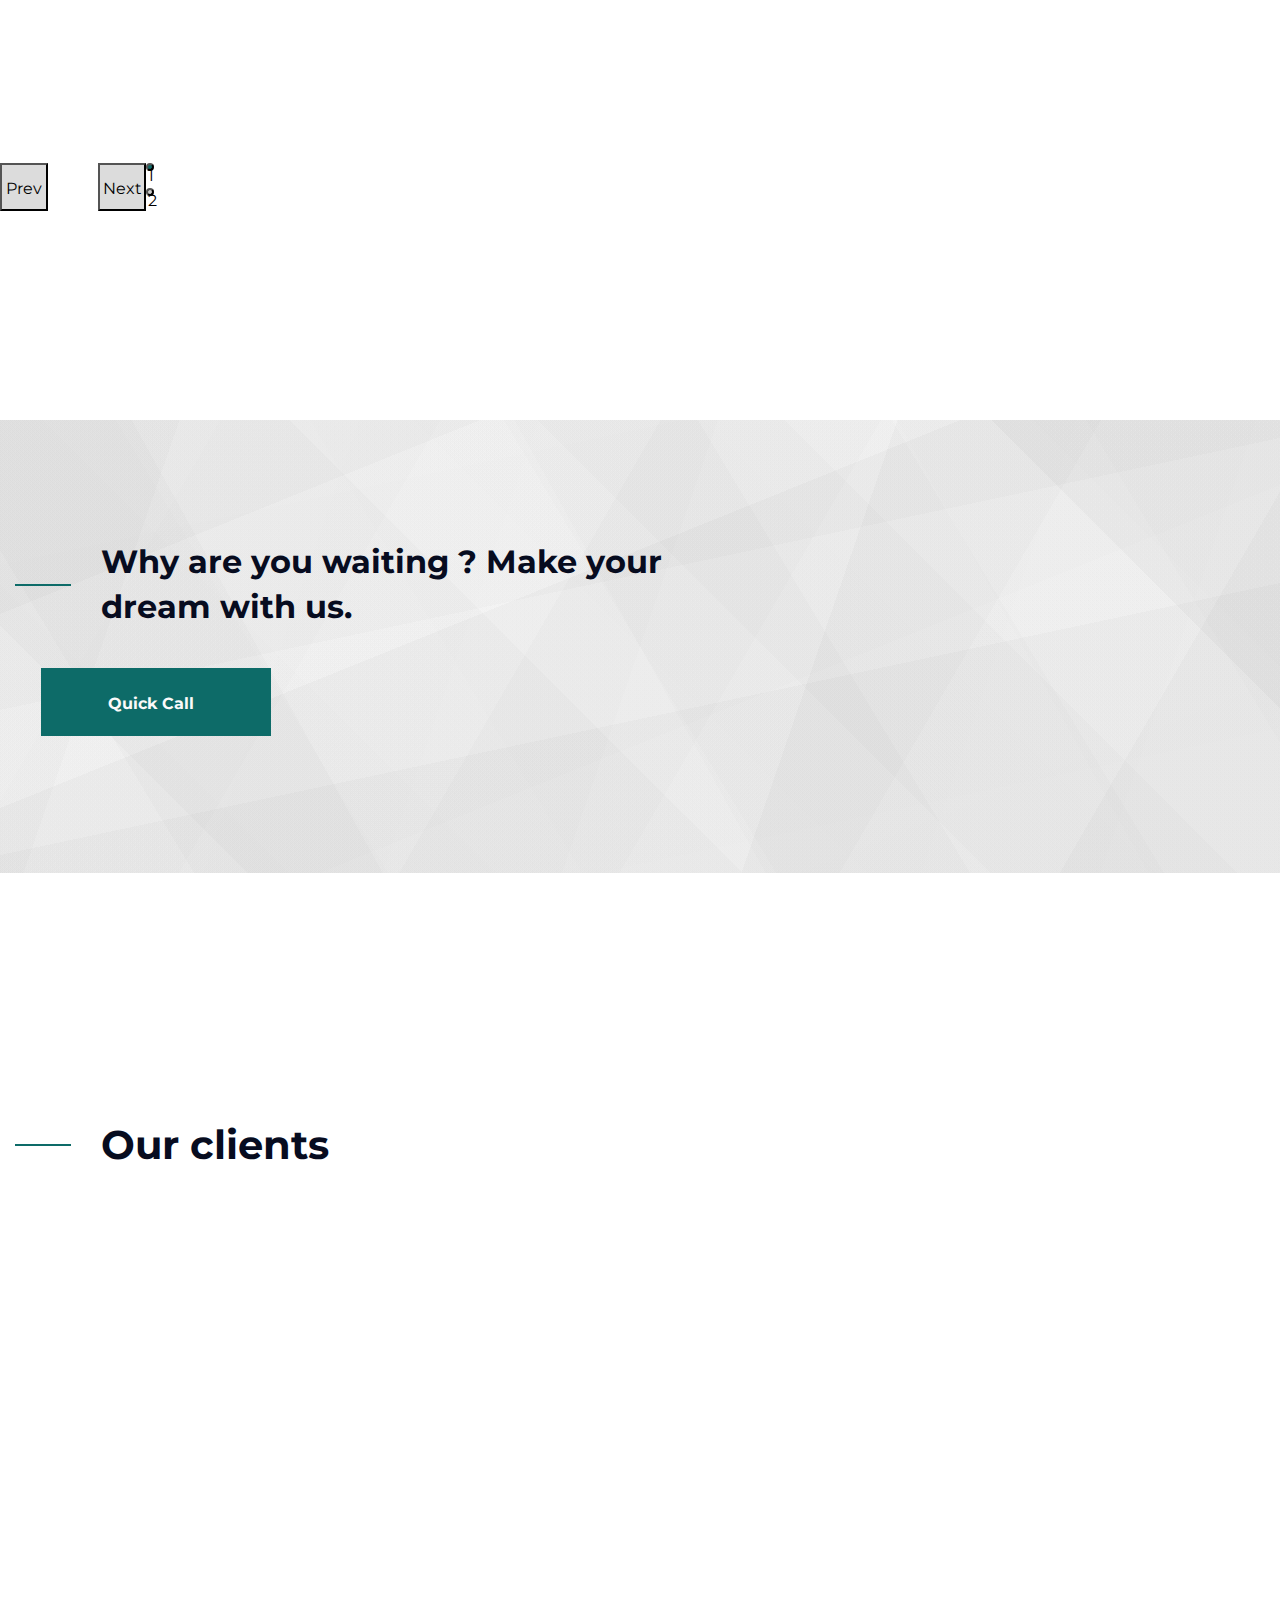
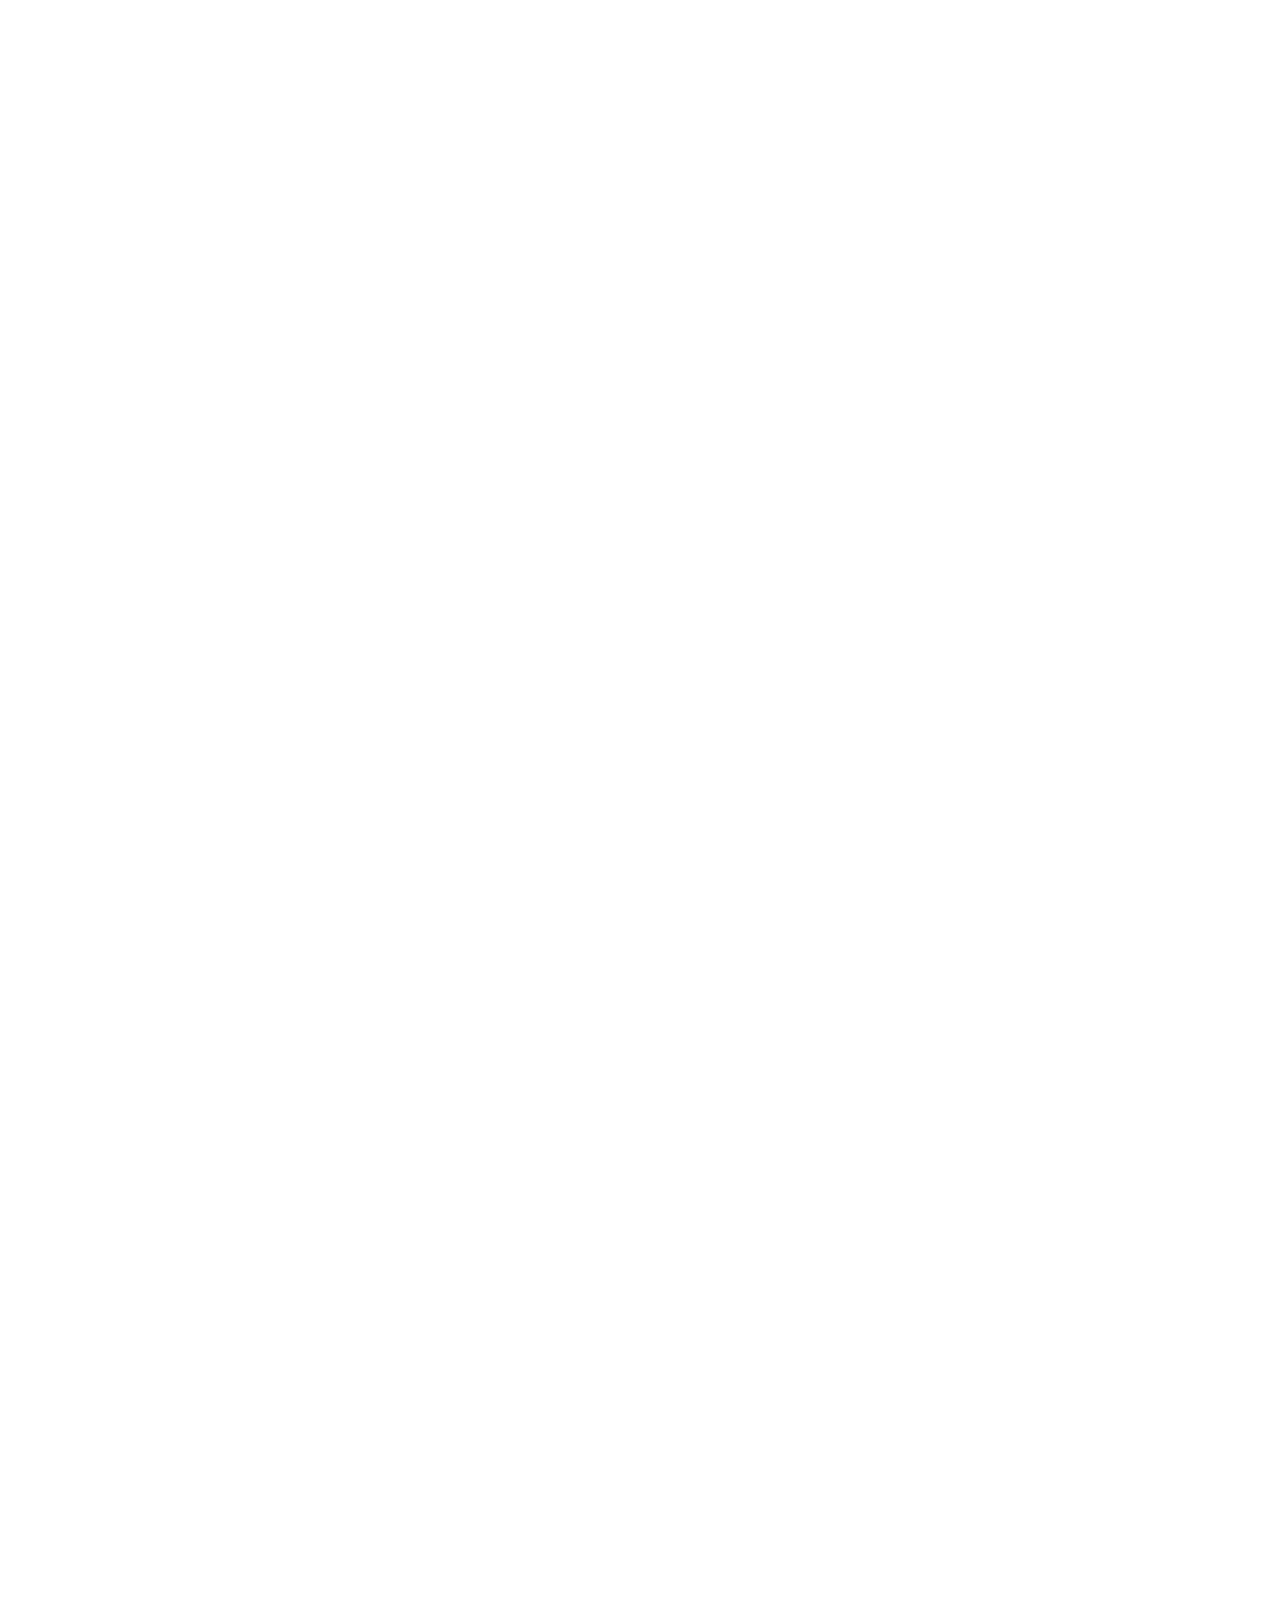
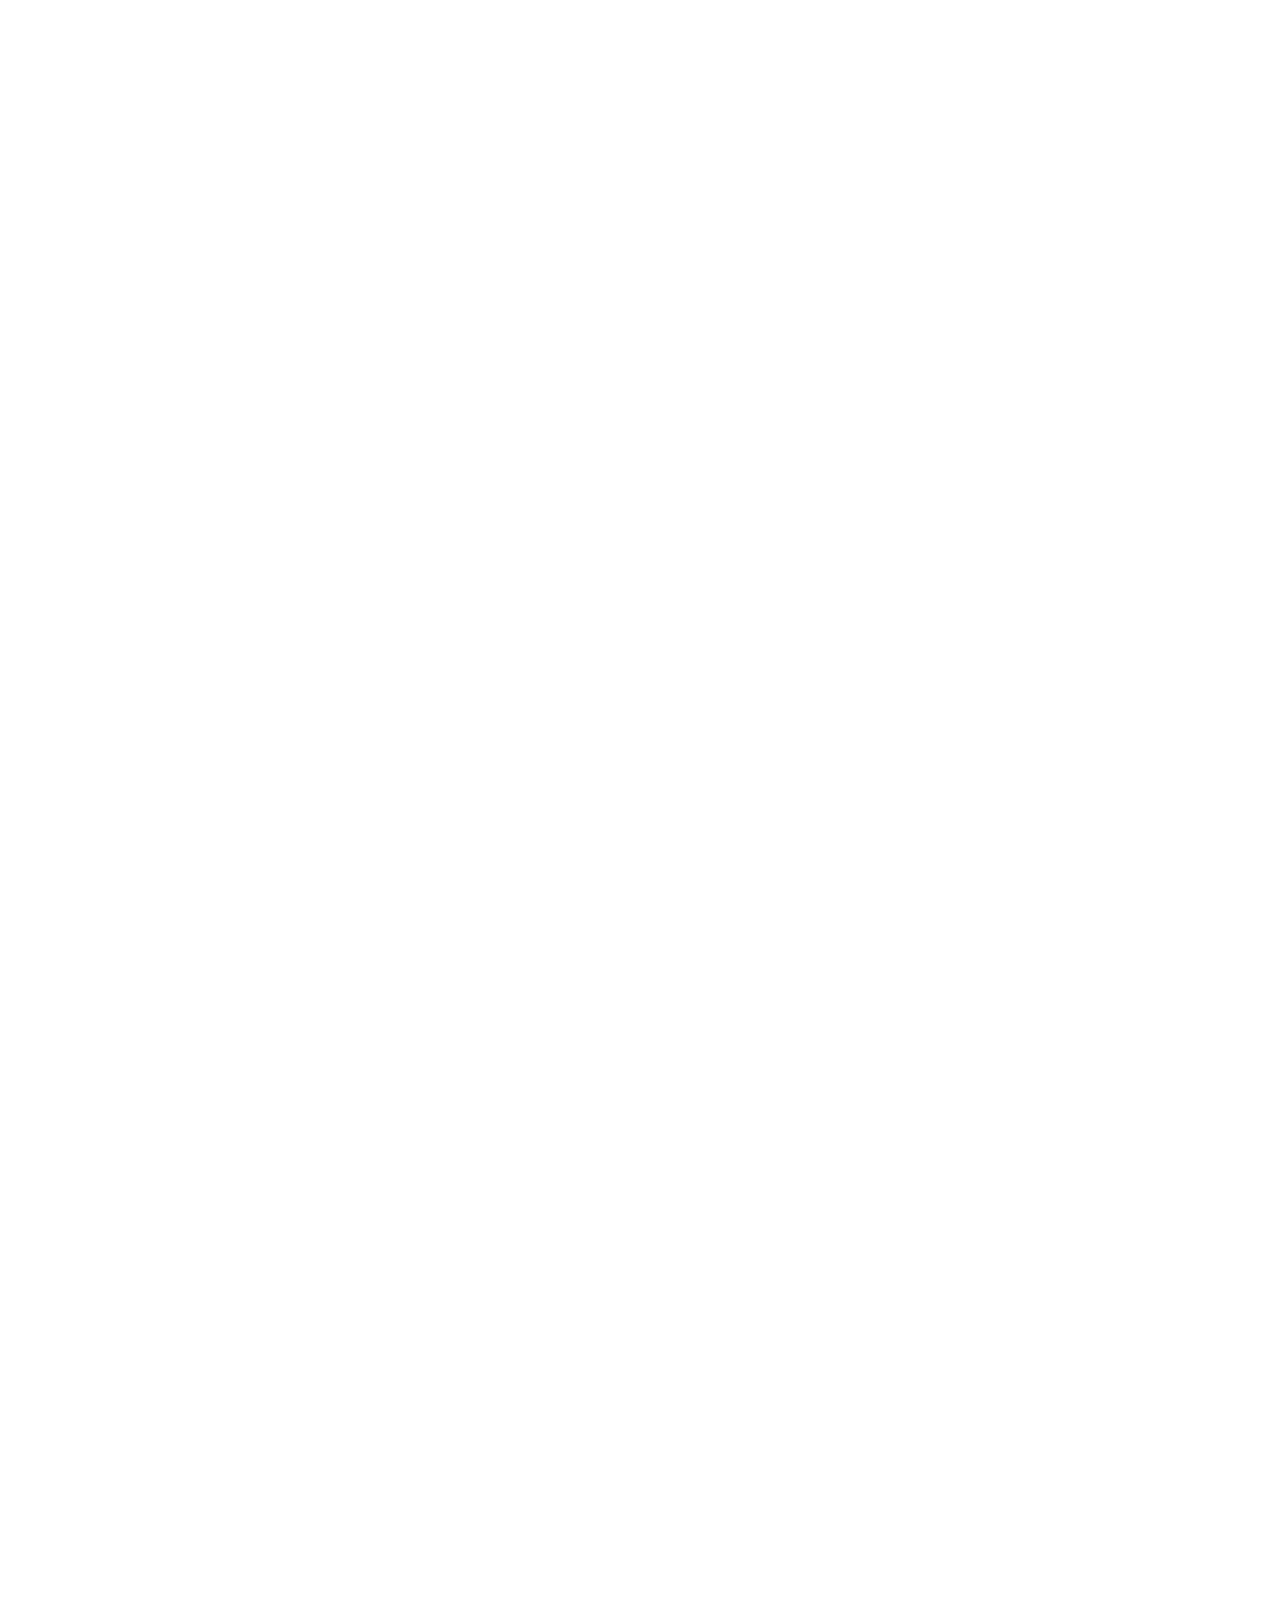
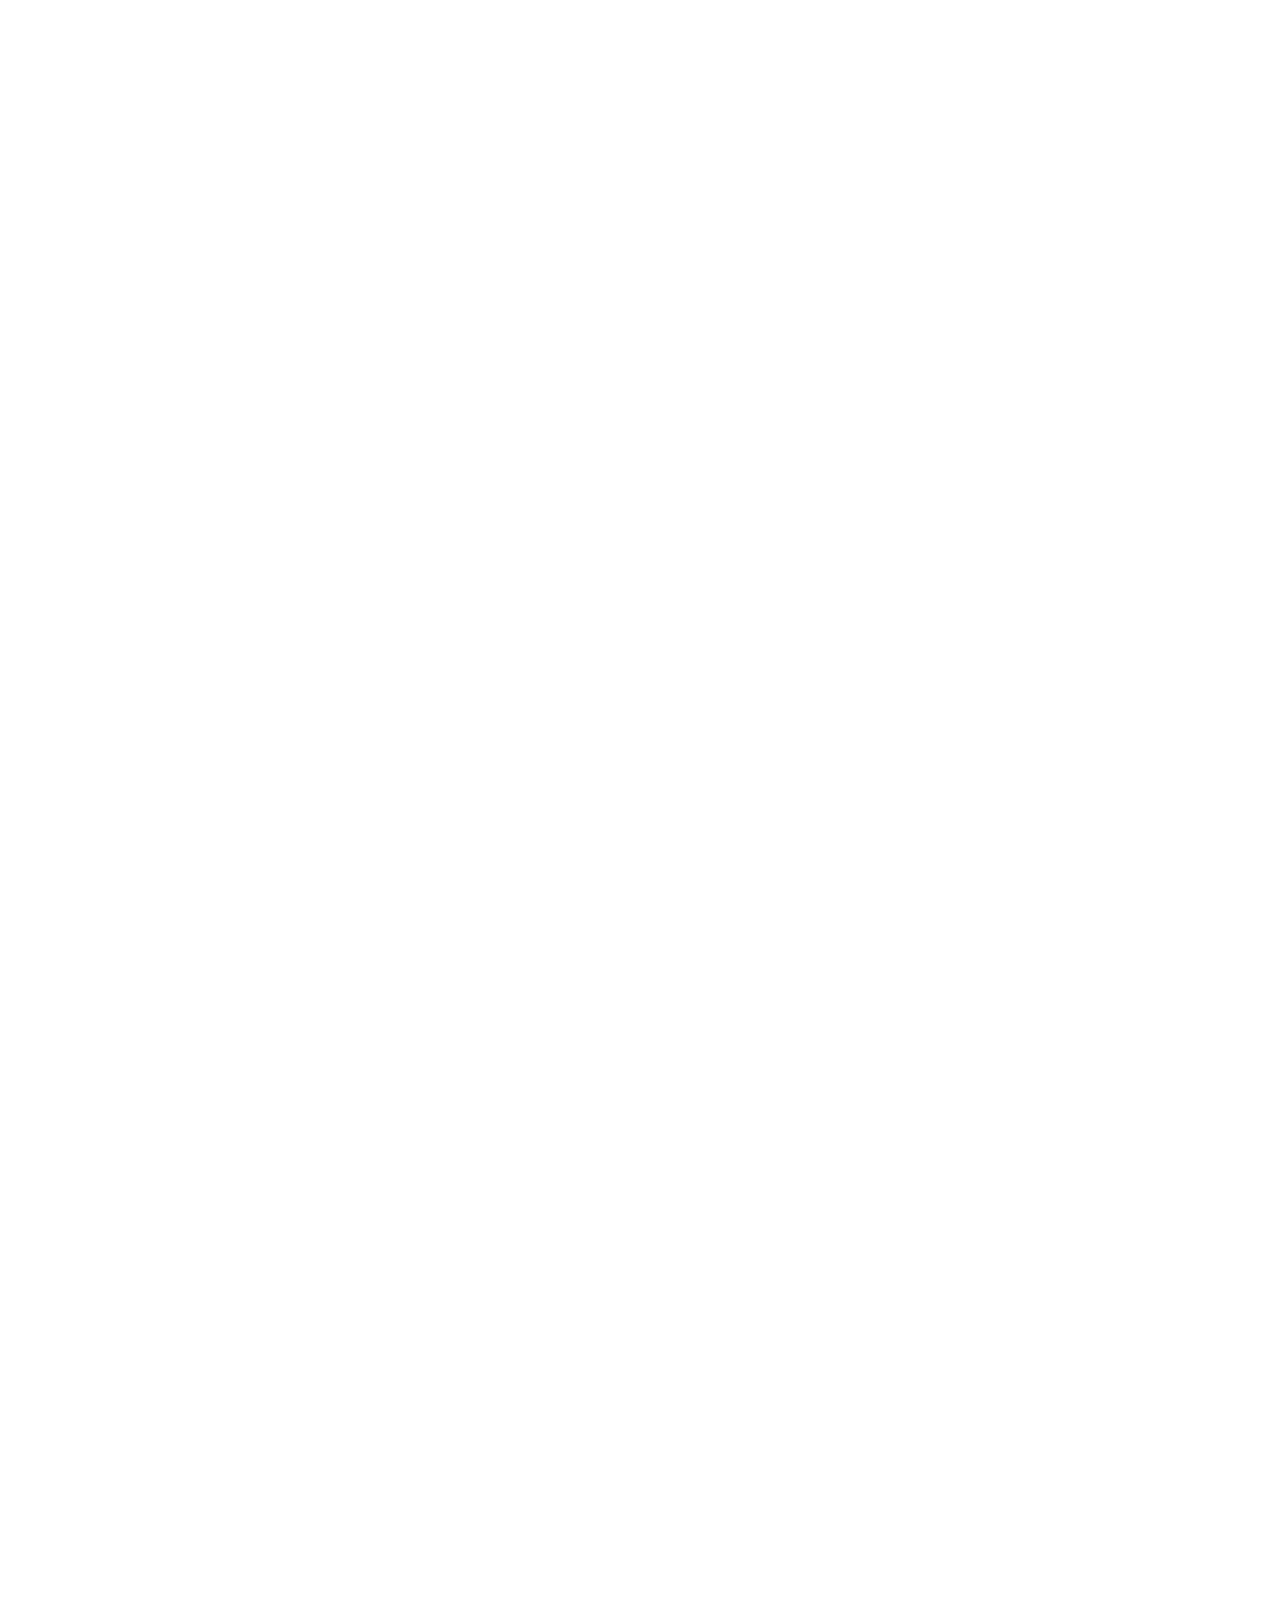
==== commit b6d8eb3a: "Update index.html" ====
--- a/index.html
+++ b/index.html
@@ -187,7 +187,7 @@
                             <div class="proz-mint">
                                 <h3>Concept</h3>
                                 <p>It becomes the force and identity behind a our design.</p>
-                                <h2 class="p-num">01.</h2>
+                                <h2 class="p-num"></h2>
                             </div>
                             <!--proz-mint end-->
                         </li>
@@ -195,7 +195,7 @@
                             <div class="proz-mint">
                                 <h3>Design</h3>
                                 <p>It emphasizes the usefulness of our ideas.</p>
-                                <h2 class="p-num">03.</h2>
+                                <h2 class="p-num"></h2>
                             </div>
                             <!--proz-mint end-->
                         </li>
@@ -203,7 +203,7 @@
                             <div class="proz-mint">
                                 <h3>Launch</h3>
                                 <p>Our design is introduceing to your property.</p>
-                                <h2 class="p-num">05.</h2>
+                                <h2 class="p-num"></h2>
                             </div>
                             <!--proz-mint end-->
                         </li>
@@ -211,7 +211,7 @@
                             <div class="proz-mint">
                                 <h3>Plan</h3>
                                 <p>It is a specification for the construction of our design. </p>
-                                <h2 class="p-num">02.</h2>
+                                <h2 class="p-num"></h2>
                             </div>
                             <!--proz-mint end-->
                         </li>
@@ -219,7 +219,7 @@
                             <div class="proz-mint">
                                 <h3>Build</h3>
                                 <p>It is a method of project delivery in which one entity</p>
-                                <h2 class="p-num">04.</h2>
+                                <h2 class="p-num"></h2>
                             </div>
                             <!--proz-mint end-->
                         </li>
--- a/assets/css/style.css
+++ b/assets/css/style.css
@@ -781,7 +781,7 @@
 .abt-txt {
     position: absolute;
     bottom: -44px;
-    right: 26px;
+   right:-59px;
     background-color: #fff;
     padding: 42px 60px 28px;
     max-width: 445px;
--- a/assets/css/responsive.css
+++ b/assets/css/responsive.css
@@ -138,7 +138,8 @@
         line-height: 76px;
     }
     .abt-txt {
-        bottom: 0;
+         bottom: -25px;
+        right: -1px;
     }
     .team-head>h2 {
         font-size: 150px;
@@ -958,4 +959,4 @@
         font-size: 22px;
         line-height: 30px;
     }
-}+}
